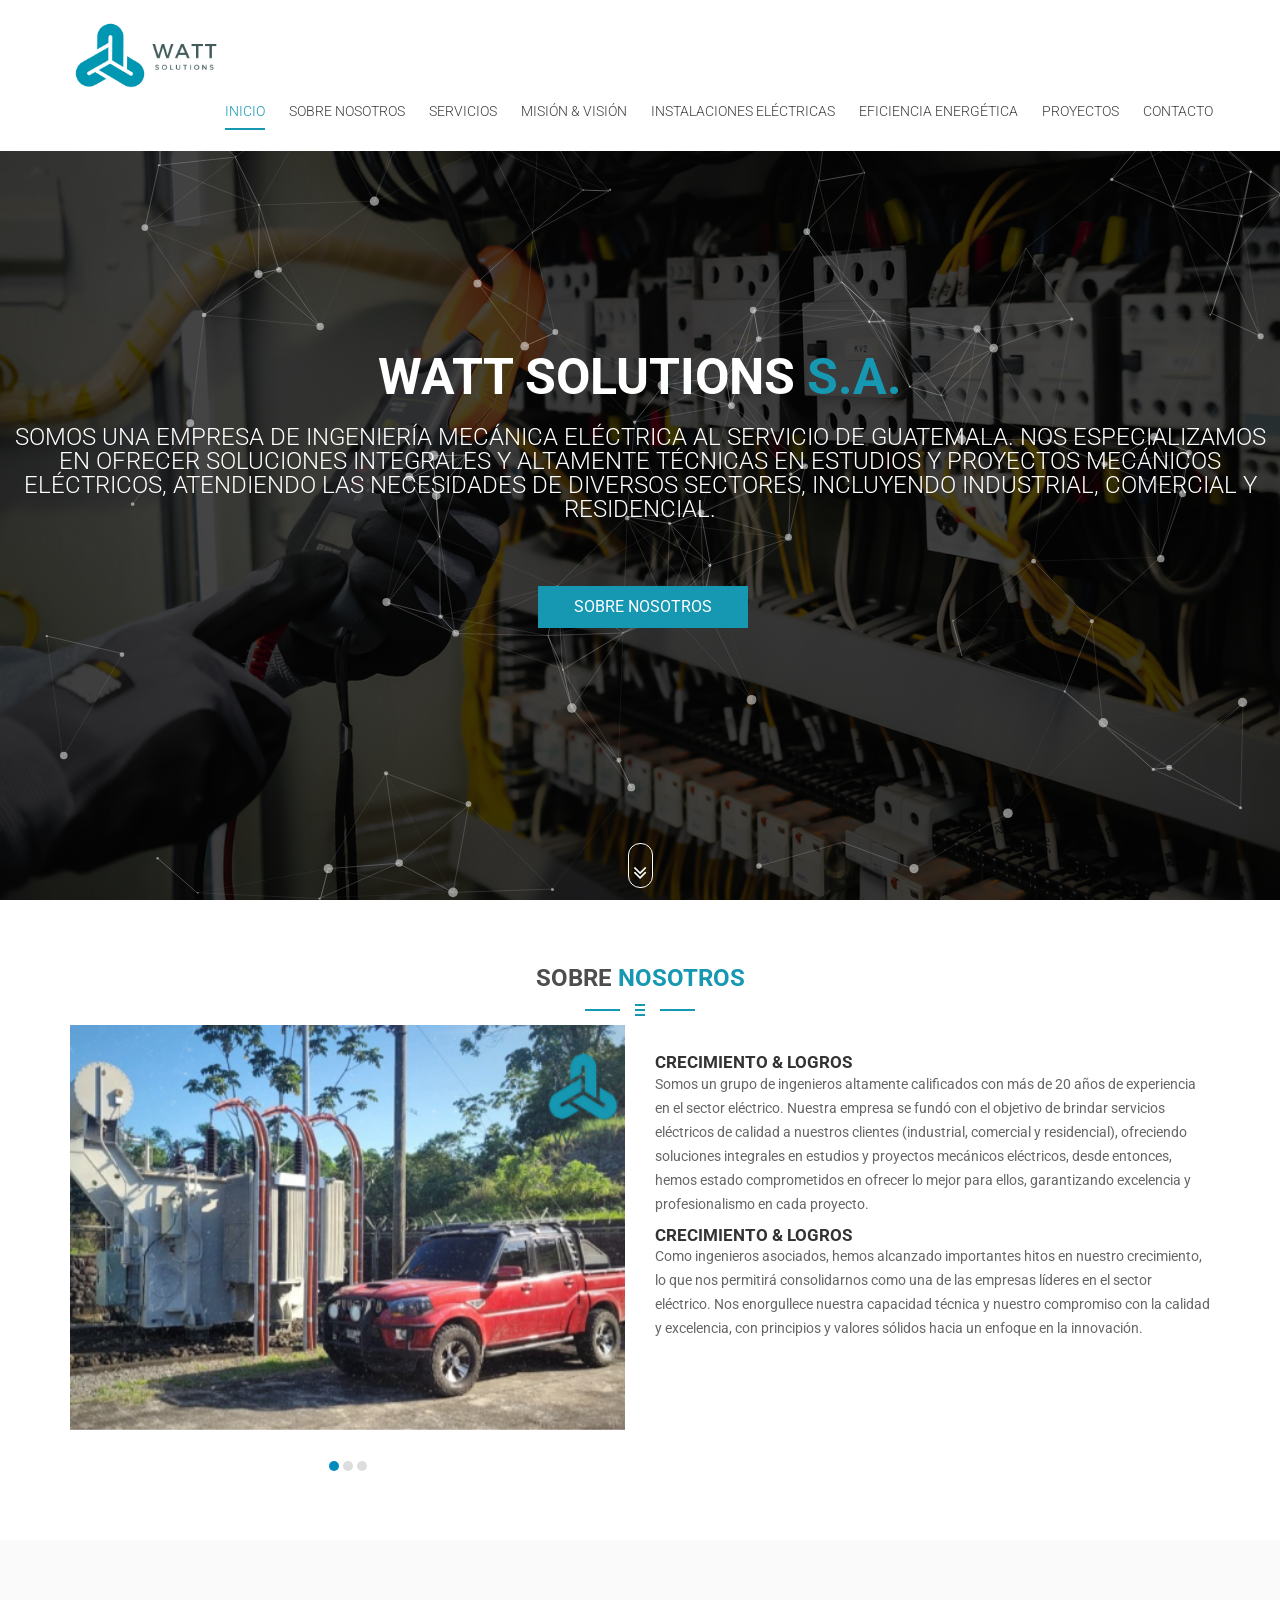
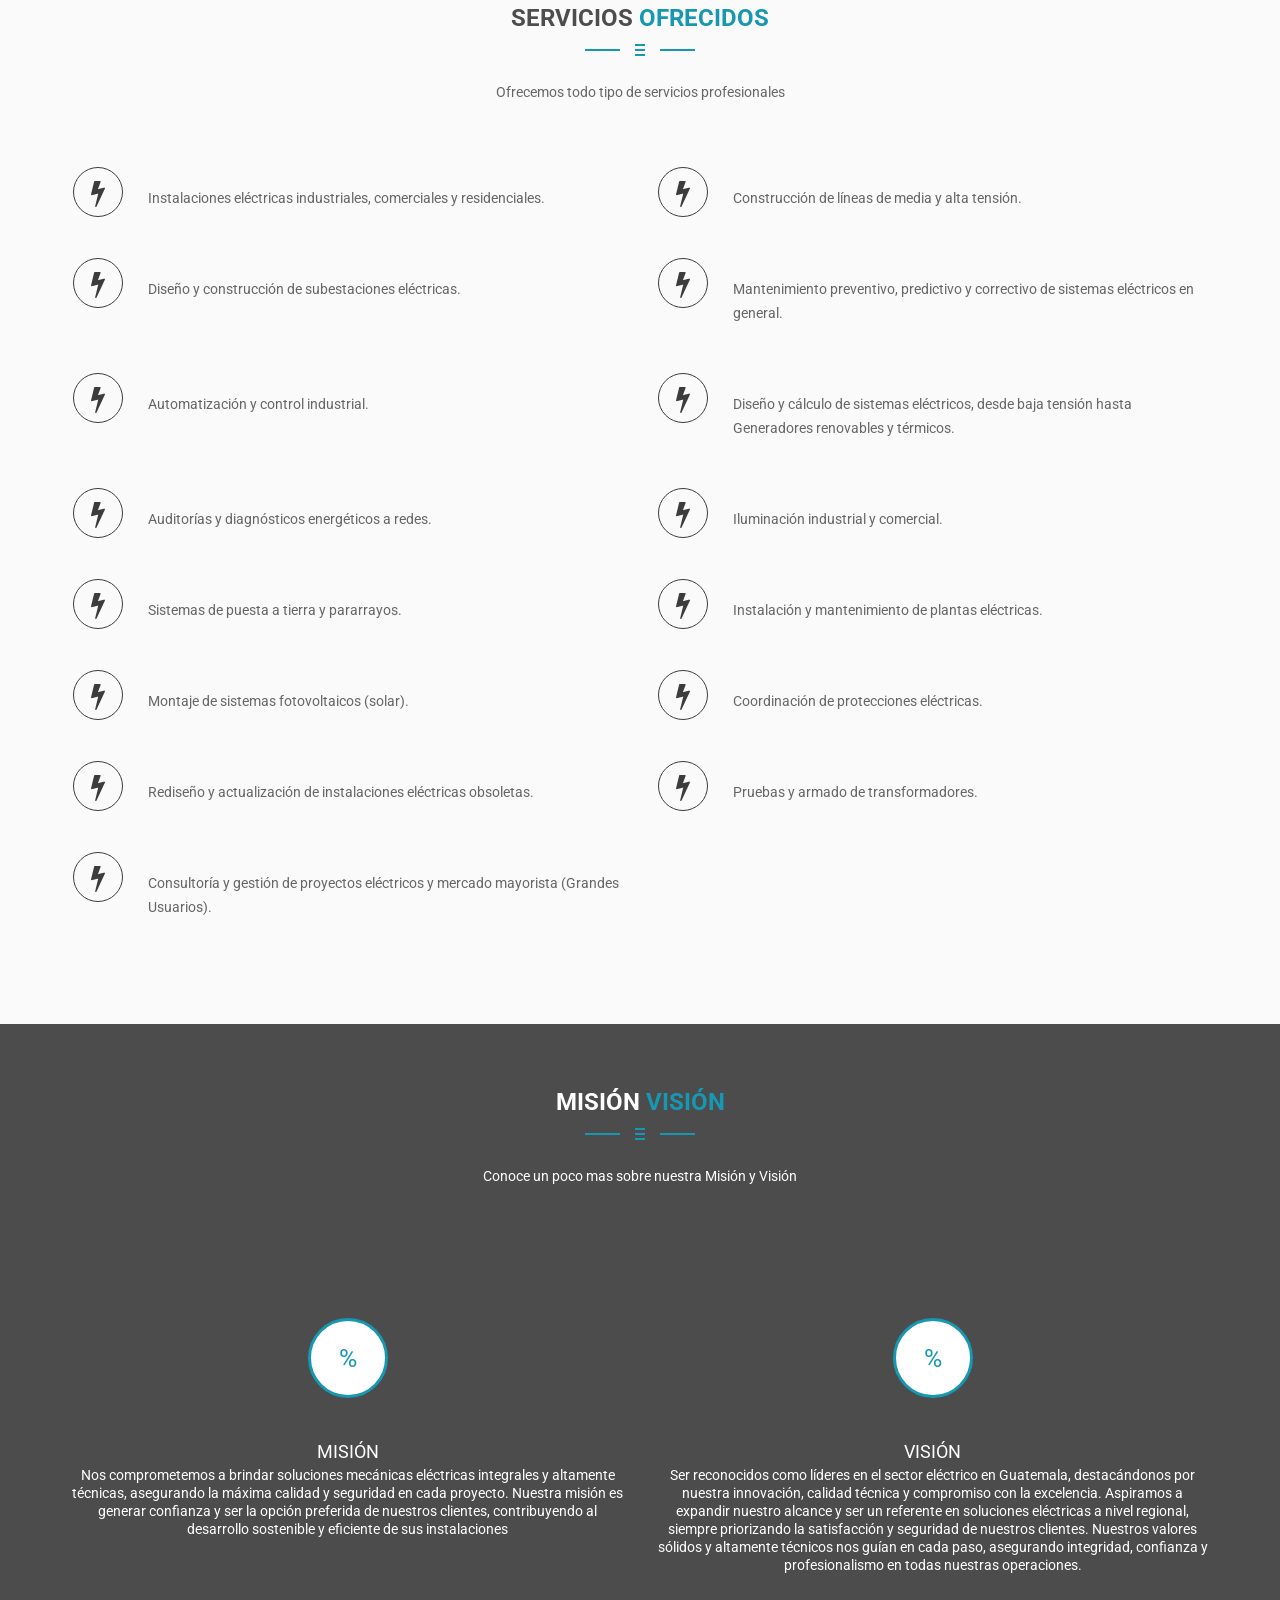
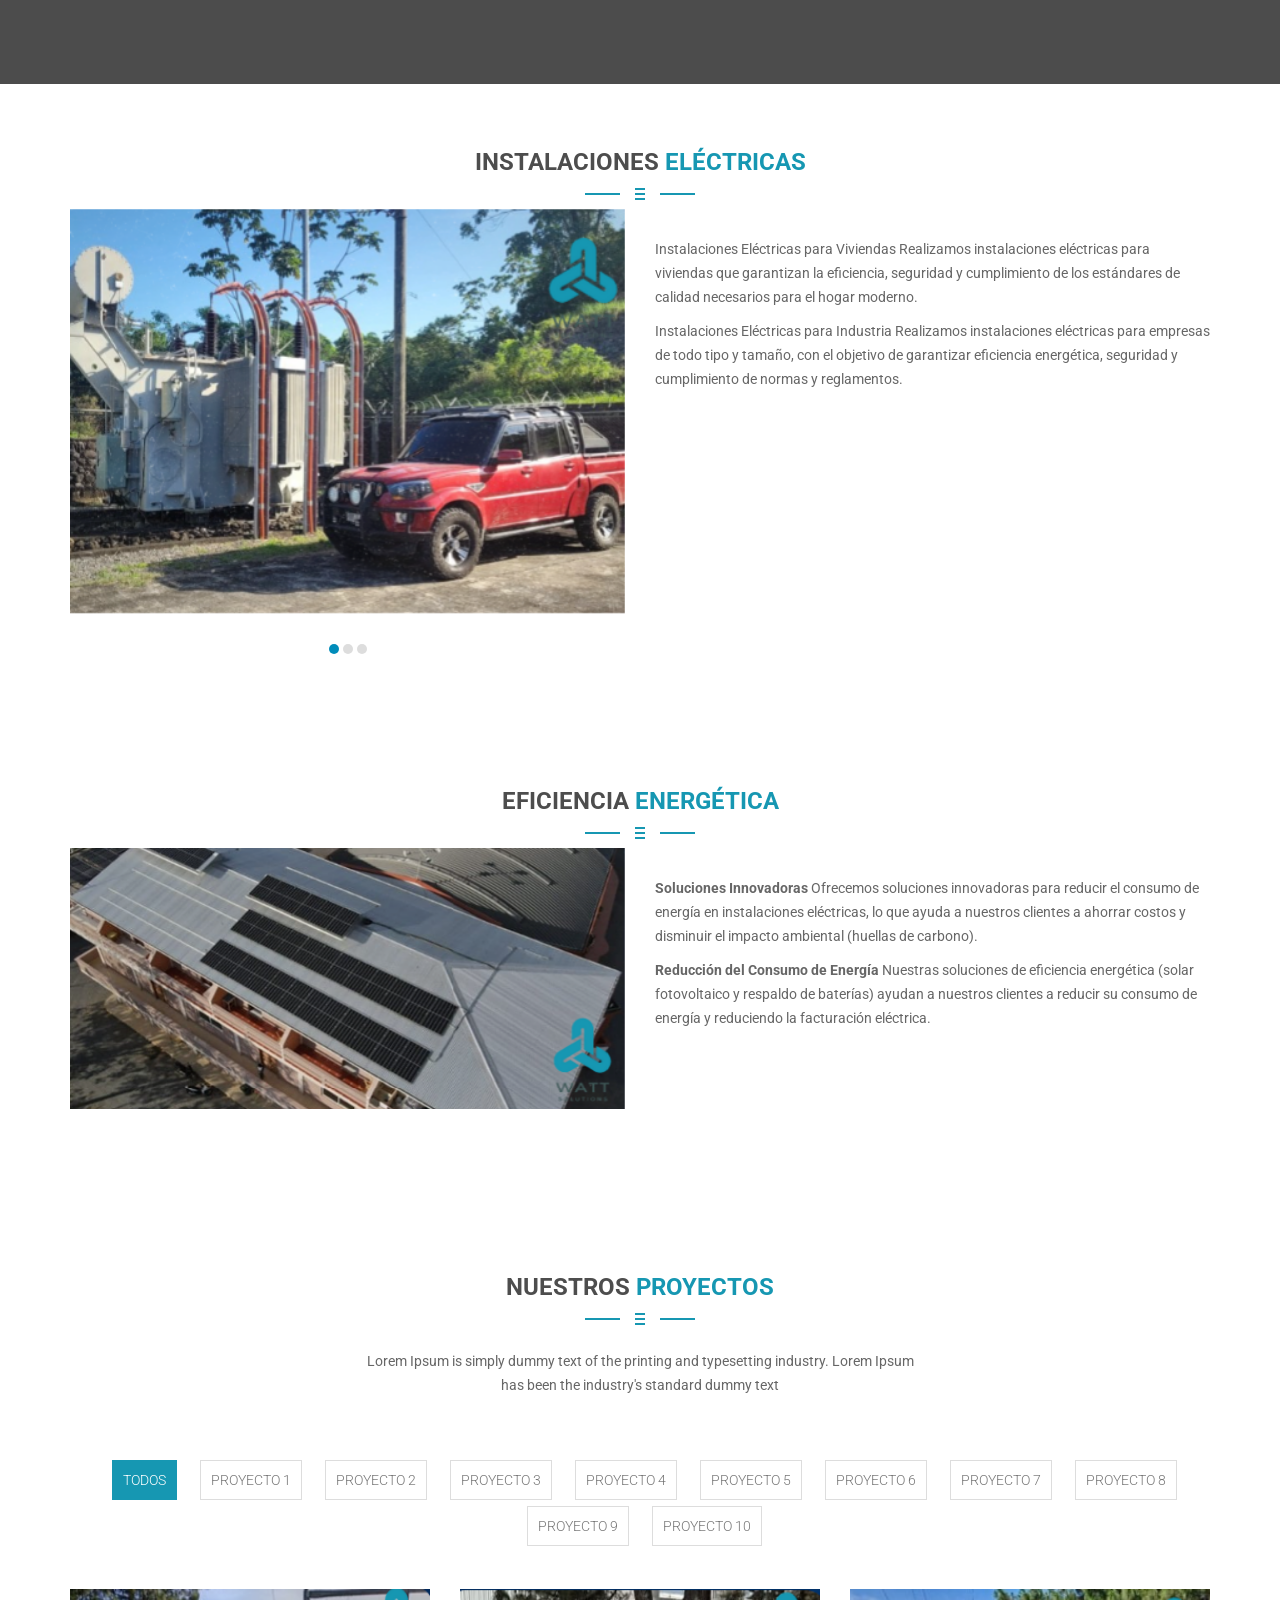
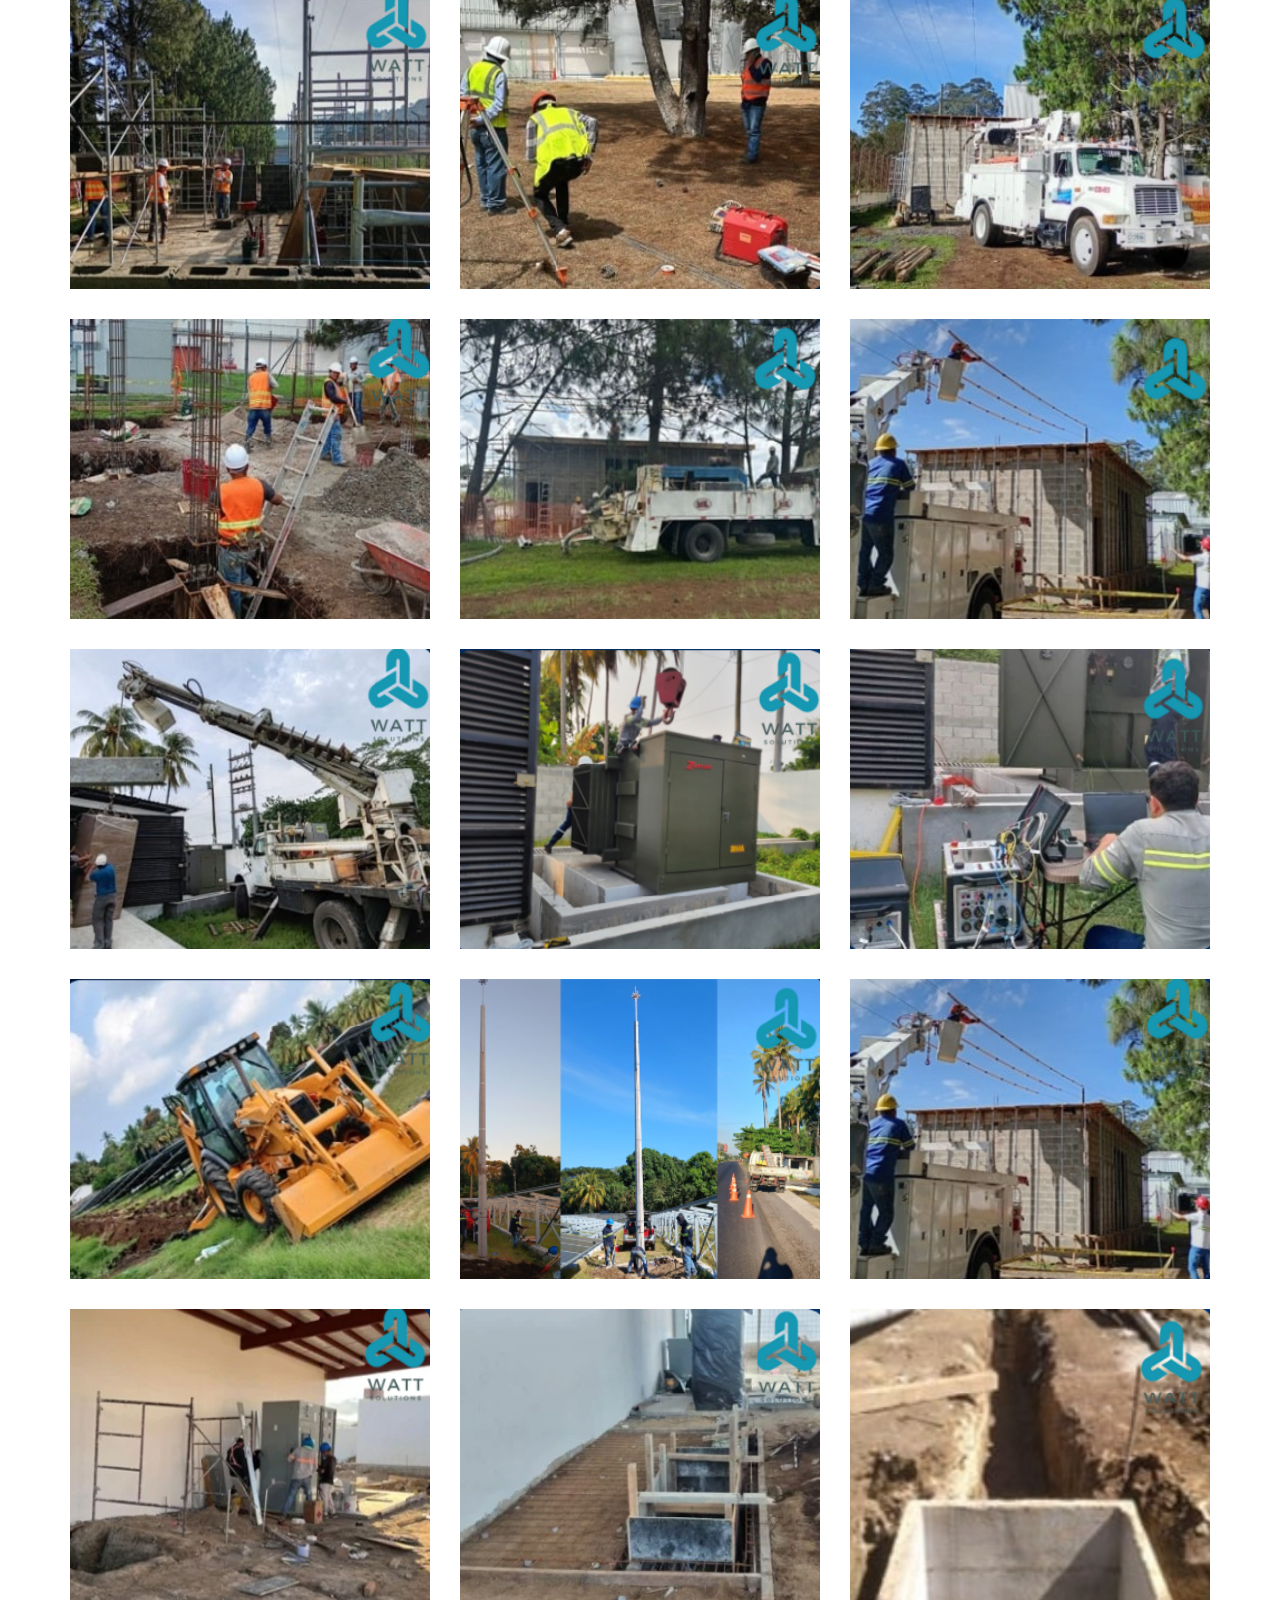
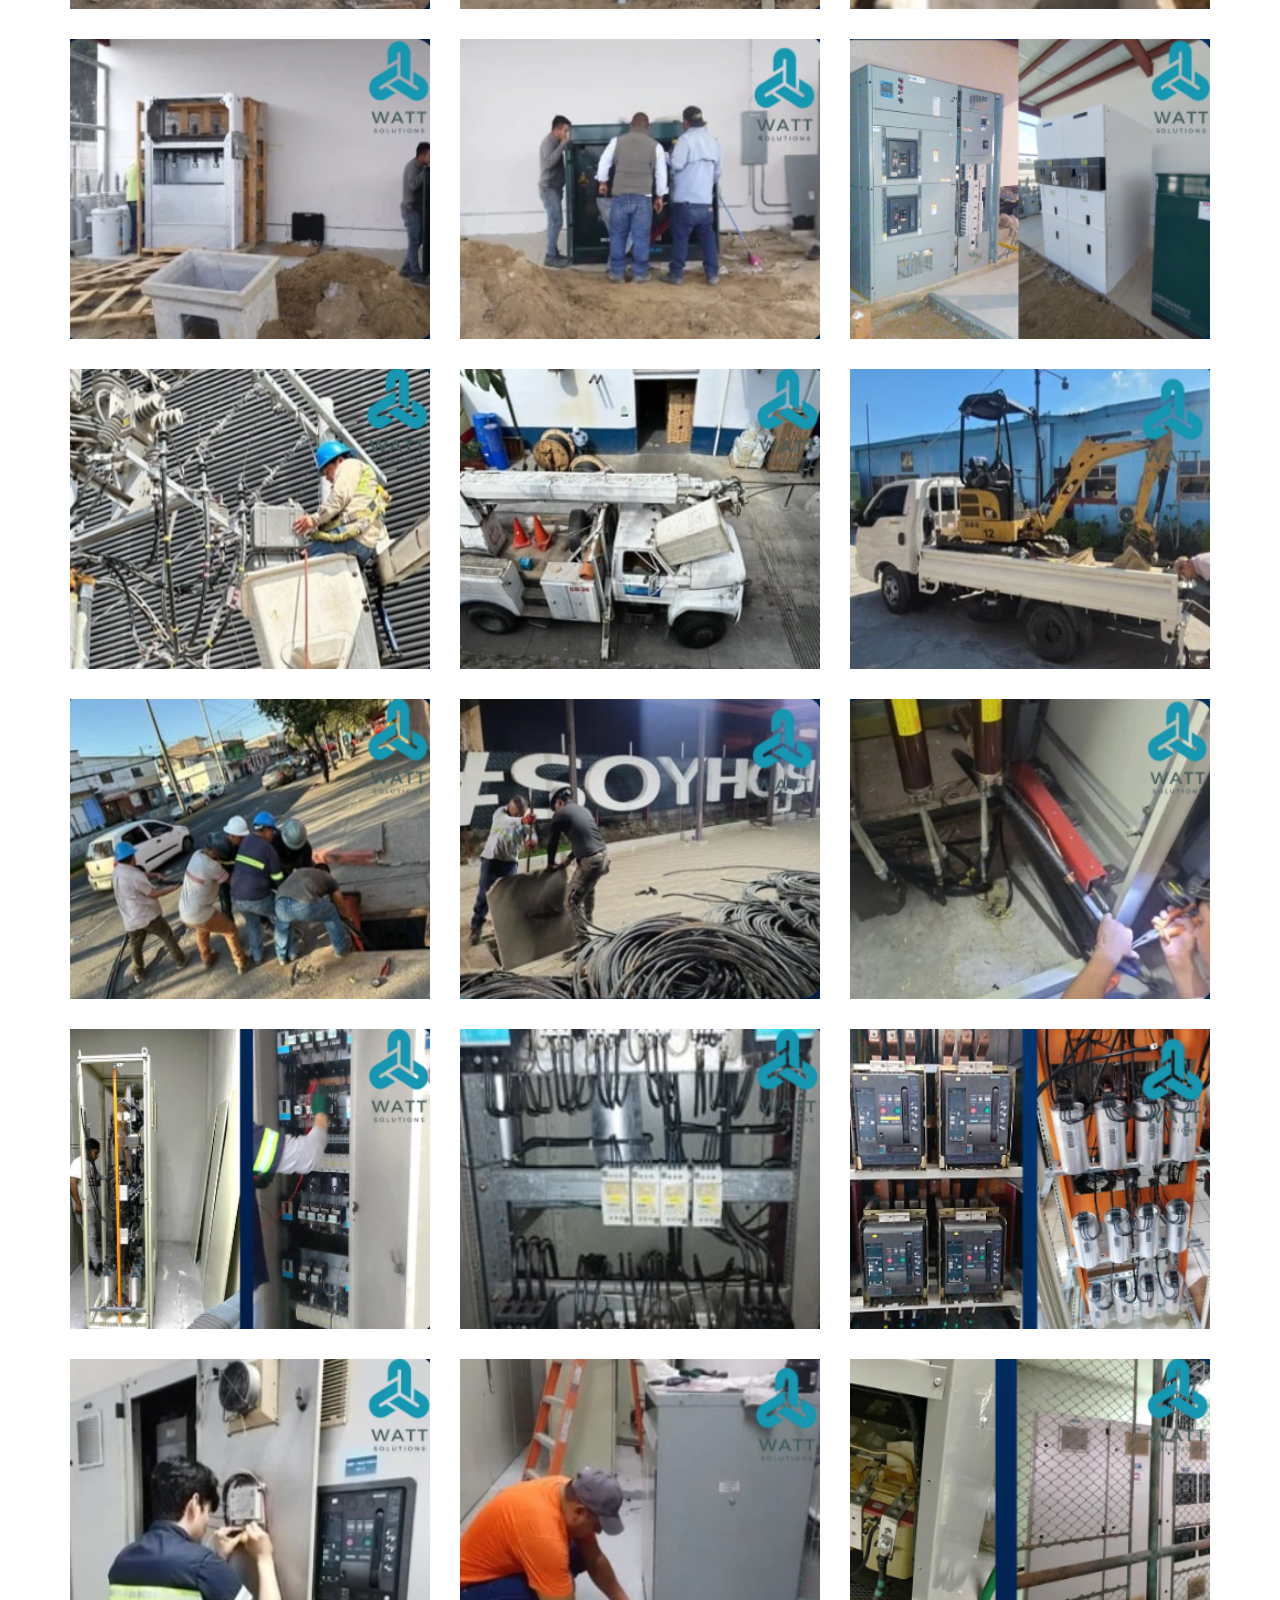
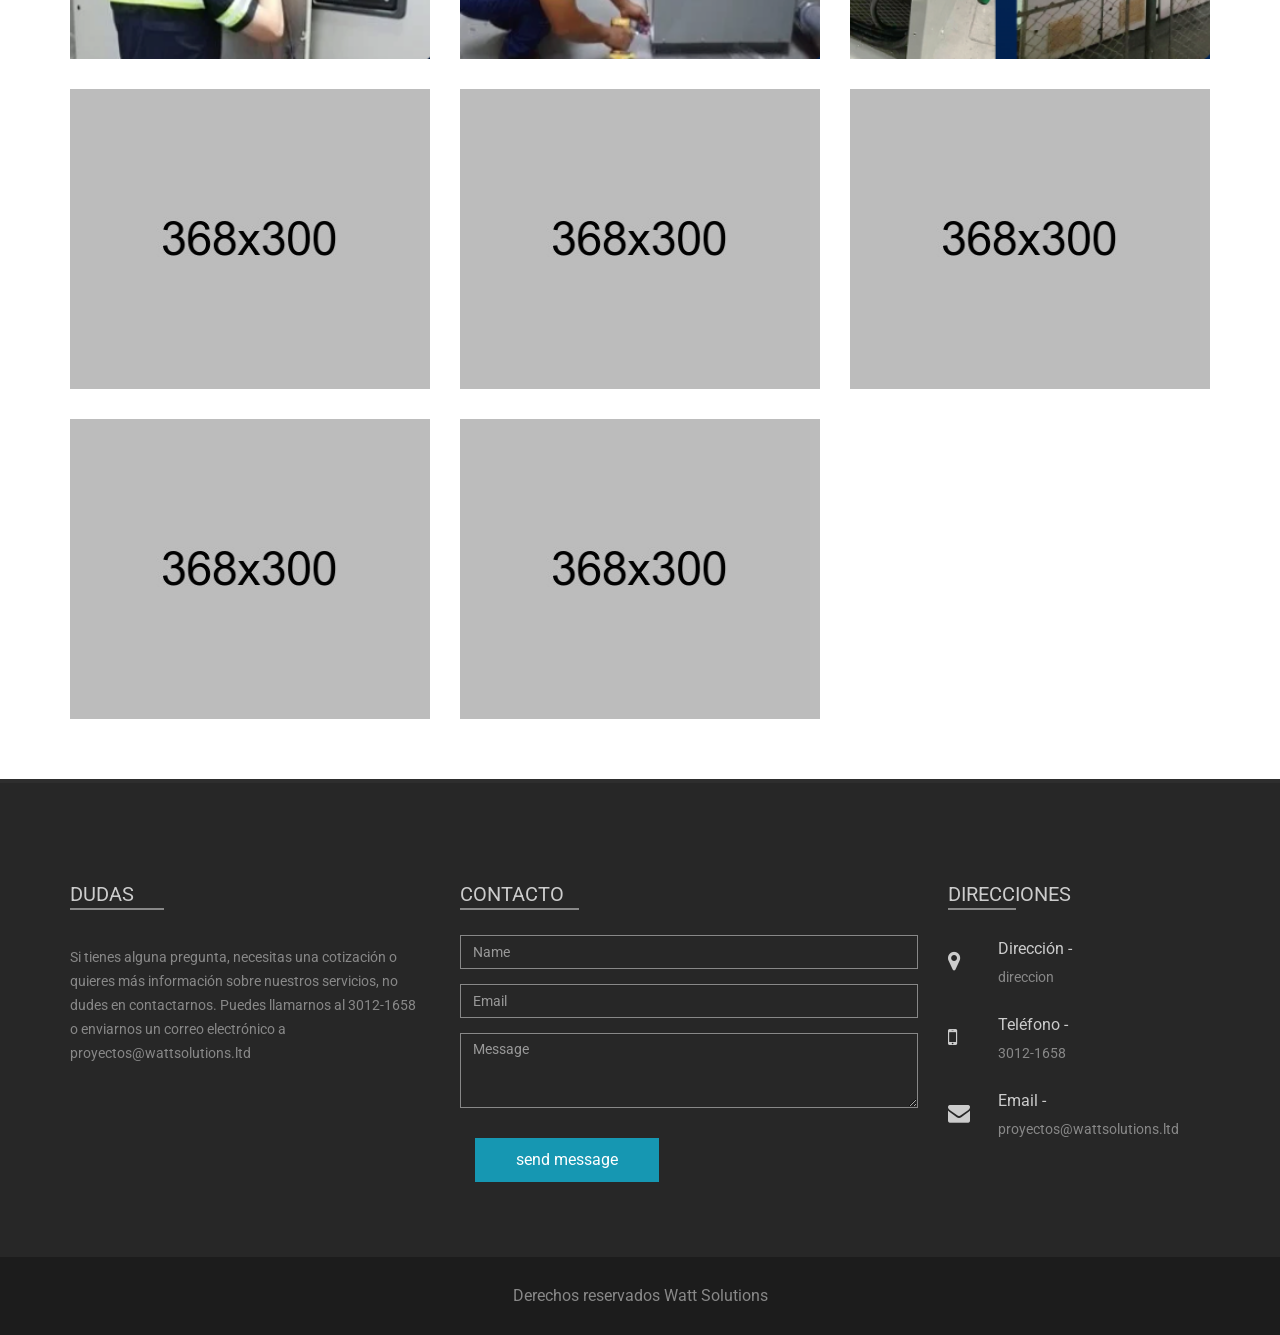
==== index.html @ 747023d0 "Your commit message here" ====
<!DOCTYPE html>
<html lang="en">
<head>
    <!-- Meta Tag -->
    <meta charset="UTF-8">
    <meta http-equiv="X-UA-Compatible" content="IE=edge">
    <meta name="viewport" content="width=device-width, initial-scale=1">
    <title>M-Business One Page Corporate and Business Template - Themehappy</title>
    <meta name="description" content="descripcióm">
    <meta name="keywords" content="">
    <meta name="author" content="Watt Solutions">
    <!-- External CSS -->
    <link rel="stylesheet" type="text/css" href="assets/css/bootstrap.min.css">
    <link rel="stylesheet" type="text/css" href="assets/css/font-awesome.min.css">
    <link rel="stylesheet" type="text/css" href="assets/css/owl.carousel.min.css">
    <link rel="stylesheet" type="text/css" href="assets/css/owl.theme.default.min.css">
    <link rel="stylesheet" type="text/css" href="assets/css/animate.css">
    <link rel="stylesheet" type="text/css" href="assets/css/magnific-popup.css">
    <link rel="stylesheet" type="text/css" href="assets/css/YTPlayer.css">
    <link rel="stylesheet" type="text/css" href="assets/css/animated-headlines.css">
    <!-- Custom CSS -->
    <link rel="stylesheet" type="text/css" href="assets/css/style.css">
    <link rel="stylesheet" type="text/css" href="assets/css/responsive.css">
    <!-- Google Fonts -->
    <link href="https://fonts.googleapis.com/css?family=Roboto:100,300,400,700" rel="stylesheet">
    <!-- Color Switcher -->
    <link href="assets/switcher/switcher.css" rel="stylesheet">
    <link href="assets/switcher/style1.css" rel="stylesheet" id="colors">
    <!-- Favicon -->
    <link rel="icon" href="assets/images/header/favicon.png">
    <link rel="apple-touch-icon" href="assets/img/template/apple-touch-icon.png">
    <link rel="apple-touch-icon" sizes="72x72" href="assets/img/template/icon-72x72.png">
    <link rel="apple-touch-icon" sizes="114x114" href="assets/img/template/icon-114x114.png">
    <!--[if lt IE 9]>
        <script src="https://oss.maxcdn.com/libs/html5shiv/3.7.0/html5shiv.js"></script>
        <script src="https://oss.maxcdn.com/libs/respond.js/1.4.2/respond.min.js"></script>
    <![endif]-->
</head>

<body data-spy="scroll" data-target=".navbar-fixed-top">
	<!-- Start Preloader Area-->
	<div class="preloader-area">
        <div class="sk-cube-grid">
          <div class="sk-cube sk-cube1"></div>
          <div class="sk-cube sk-cube2"></div>
          <div class="sk-cube sk-cube3"></div>
          <div class="sk-cube sk-cube4"></div>
          <div class="sk-cube sk-cube5"></div>
          <div class="sk-cube sk-cube6"></div>
          <div class="sk-cube sk-cube7"></div>
          <div class="sk-cube sk-cube8"></div>
          <div class="sk-cube sk-cube9"></div>
        </div>
	</div>
	<!--/End Preloader Area-->
    <!-- Navbar -->
    <nav class="navbar navbar-default navbar-fixed-top">
        <div class="container">
            <div class="navbar-header">
                <button type="button" class="navbar-toggle collapsed" data-toggle="collapse" data-target="#main-nav-collapse" aria-expanded="false"> <span class="sr-only">Toggle navigation</span> <span class="icon-bar"></span> <span class="icon-bar"></span> <span class="icon-bar"></span> </button>
                <a class="navbar-brand" href="index.html"><img src="assets/images/logo/logo.jpg" alt="logo" style="width: 150px;"></a>
            </div>
            <div class="collapse navbar-collapse" id="main-nav-collapse">
                <ul class="nav navbar-nav navbar-right">
                    <li class="active"><a href="#home">Inicio</a></li>
                    <li><a href="#about-us">Sobre nosotros</a></li>
                    <li><a href="#our-service">Servicios</a></li>
                    <li><a href="#our-skill">Misión & Visión</a></li>
                    <li><a href="#instalaciones">Instalaciones Eléctricas</a></li>
                    <li><a href="#eficiencia">Eficiencia Energética</a></li>
                    <li><a href="#proyectos">Proyectos</a></li>
                    <li><a href="#footer">Contacto</a></li>
                </ul>
            </div>
        </div>
    </nav>
    <!-- /End Navbar -->
	<!-- Start Header -->
	<div id="home" class="">
			<div class="single-slider" style="background-image:url(assets/images/slider/slider-1.jpg)">
				<div id="particles-js"></div>
				<div class="slider-title">
					<div class="table-cell">
						<h1 class="slider-title-animation">Watt Solutions <span>S.A.</span></h1>
						<p class="slider-animation-up">Somos una empresa de ingeniería mecánica eléctrica al servicio de Guatemala. Nos especializamos en ofrecer soluciones integrales y altamente técnicas en estudios y proyectos mecánicos eléctricos, atendiendo las necesidades de diversos sectores, incluyendo industrial, comercial y residencial.</p>

						<div class="button-group slider-animation-up">
							<a class="btn btn-normal" href="#about-us">Sobre nosotros</a>
						</div>
					</div>
				</div>
			</div>
		<div class="go-bottom">
			 <a href="#about-us" class="mouse"><i class="fa fa-angle-double-down"></i></a>
		</div>
	</div>
	<!--/End Header -->
 <!--About Us section -->
    <section id="about-us" class="section-padding">
        <div class="container">
            <div class="row">
                <div class="col-sm-6 col-sm-offset-3 text-center">
                    <div class="section-title wow fadeInDown">
                        <h2>Sobre <span>nosotros</span></h2>
                        <div class="section-borders"> <span></span> <span></span> <span></span> </div>
                    </div>
                </div>
            </div>
            <div class="row">
                <div class="col-md-6">
                    <div class="about-slider owl-carousel">
                        <div class="single-about-item"> 
							<img src="assets/images/aboutus1.png" alt=""> 
						</div>
                        <div class="single-about-item"> 
							<img src="assets/images/aboutus2.png" alt=""> 
						</div>
						<div class="single-about-item"> 
							<img src="assets/images/aboutus3.png" alt=""> 
						</div>
                    </div>
                </div>
                <div class="col-md-6">
                    <div class="about-text wow fadeIn">
                        <br>
                        <h4>Crecimiento & Logros</h4>
                        <p>
                            Somos un grupo de ingenieros altamente calificados con más de 20 años de experiencia en el sector eléctrico. Nuestra empresa se fundó con el objetivo de brindar servicios eléctricos de calidad a nuestros clientes (industrial, comercial y residencial), ofreciendo soluciones integrales en estudios y proyectos mecánicos eléctricos, desde entonces, hemos estado comprometidos en ofrecer lo mejor para ellos, garantizando excelencia y profesionalismo en cada proyecto. 
						</p> 
                        <h4>Crecimiento & Logros</h4>
                        <p>
                            Como ingenieros asociados, hemos alcanzado importantes hitos en nuestro crecimiento, lo que nos permitirá consolidarnos como una de las empresas líderes en el sector eléctrico. Nos enorgullece nuestra capacidad técnica y nuestro compromiso con la calidad y excelencia, con principios y valores sólidos hacia un enfoque en la innovación.
						</p> 
					</div>
                </div>
            </div>
        </div>
    </section>
<!--About Us section -->
    <!--Our service section -->
    <section id="our-service" class="service-bg section-padding">
        <div class="container">
            <div class="row">
                <div class="col-sm-6 col-sm-offset-3 text-center">
                     <div class="section-title wow fadeInDown">
                        <h2>Servicios <span>ofrecidos</span></h2>
                        <div class="section-borders"> <span></span> <span></span> <span></span> </div>
                        <p>Ofrecemos todo tipo de servicios profesionales</p>
                    </div>
                </div>
            </div>
            <div class="row">
                <div class="service-wrap">
                    <div class="col-md-6 col-sm-6">
                        <div class="single-service-box wow fadeIn" data-wow-duration="2s">
							<i class="fa fa-bolt fa-3x"></i>
                            <p>Instalaciones eléctricas industriales, comerciales y residenciales.</p>
                        </div>
                    </div>
                    <div class="col-md-6 col-sm-6">
                        <div class="single-service-box wow fadeIn" data-wow-duration="2s">
							<i class="fa fa-bolt"></i>
                            <p>Construcción de líneas de media y alta tensión.</p>
                        </div>
                    </div>
                    <div class="col-md-6 col-sm-6">
                        <div class="single-service-box wow fadeIn" data-wow-duration="2s">
							<i class="fa fa-bolt"></i>
                            <p>Diseño y construcción de subestaciones eléctricas.</p>
                        </div>
                    </div>
                    <div class="col-md-6 col-sm-6">
                        <div class="single-service-box wow fadeIn" data-wow-duration="2s">
							<i class="fa fa-bolt"></i>
                            <p>Mantenimiento preventivo, predictivo y correctivo de sistemas eléctricos en general.</p>
                        </div>
                    </div>
                    <div class="col-md-6 col-sm-6">
                        <div class="single-service-box wow fadeIn" data-wow-duration="2s">
							<i class="fa fa-bolt"></i>
                            <p>Automatización y control industrial.</p>
                        </div>
                    </div>
                    <div class="col-md-6 col-sm-6">
                        <div class="single-service-box wow fadeIn" data-wow-duration="2s">
							<i class="fa fa-bolt"></i>
                            <p>Diseño y cálculo de sistemas eléctricos, desde baja tensión hasta Generadores renovables y térmicos.</p>
                        </div>
                    </div>
                    <div class="col-md-6 col-sm-6">
                        <div class="single-service-box wow fadeIn" data-wow-duration="2s">
							<i class="fa fa-bolt"></i>
                            <p>Auditorías y diagnósticos energéticos a redes.</p>
                        </div>
                    </div>
                    <div class="col-md-6 col-sm-6">
                        <div class="single-service-box wow fadeIn" data-wow-duration="2s">
							<i class="fa fa-bolt"></i>
                            <p>Iluminación industrial y comercial.</p>
                        </div>
                    </div>
                    <div class="col-md-6 col-sm-6">
                        <div class="single-service-box wow fadeIn" data-wow-duration="2s">
							<i class="fa fa-bolt"></i>
                            <p>Sistemas de puesta a tierra y pararrayos.</p>
                        </div>
                    </div>
                    <div class="col-md-6 col-sm-6">
                        <div class="single-service-box wow fadeIn" data-wow-duration="2s">
							<i class="fa fa-bolt"></i>
                            <p>Instalación y mantenimiento de plantas eléctricas.</p>
                        </div>
                    </div>
                    <div class="col-md-6 col-sm-6">
                        <div class="single-service-box wow fadeIn" data-wow-duration="2s">
							<i class="fa fa-bolt"></i>
                            <p>Montaje de sistemas fotovoltaicos (solar).</p>
                        </div>
                    </div>
                    <div class="col-md-6 col-sm-6">
                        <div class="single-service-box wow fadeIn" data-wow-duration="2s">
							<i class="fa fa-bolt"></i>
                            <p>Coordinación de protecciones eléctricas.</p>
                        </div>
                    </div>
                    <div class="col-md-6 col-sm-6">
                        <div class="single-service-box wow fadeIn" data-wow-duration="2s">
							<i class="fa fa-bolt"></i>
                            <p>Rediseño y actualización de instalaciones eléctricas obsoletas.</p>
                        </div>
                    </div>
                    <div class="col-md-6 col-sm-6">
                        <div class="single-service-box wow fadeIn" data-wow-duration="2s">
							<i class="fa fa-bolt"></i>
                            <p>Pruebas y armado de transformadores.</p>
                        </div>
                    </div>
                    <div class="col-md-6 col-sm-6">
                        <div class="single-service-box wow fadeIn" data-wow-duration="2s">
							<i class="fa fa-bolt"></i>
                            <p>Consultoría y gestión de proyectos eléctricos y mercado mayorista (Grandes Usuarios).</p>
                        </div>
                    </div>
                </div>
            </div>
        </div>
    </section>
    <!--/End Our service section -->
    <!-- Start Our Skill Area -->
    <section id="our-skill" class="section-padding overlay-color-skill">
        <div class="container">
            <div class="row">
                <div class="col-sm-6 col-sm-offset-3 text-center">
                     <div class="section-title wow fadeInDown">
                        <h2>Misión <span>Visión</span></h2>
                        <div class="section-borders"> <span></span> <span></span> <span></span> </div>
                        <p>Conoce un poco mas sobre nuestra Misión y Visión</p>
                    </div>
                </div>
            </div>
            <div class="row skillsection text-center">
                <div class="col-xs-12 col-sm-6">
                    <div class="chart" data-percent="100" data-color="4CAF50"> <span class="percent"></span>
                        <div class="chart-text"> 
							<span>misión</span> 
                            <p style="color: #fff; line-height: 18px;">Nos comprometemos a brindar soluciones mecánicas eléctricas integrales y altamente técnicas, asegurando la máxima calidad y seguridad en cada proyecto. Nuestra misión es generar confianza y ser la opción preferida de nuestros clientes, contribuyendo al desarrollo sostenible y eficiente de sus instalaciones</p>
						</div>
                    </div>
                </div>
                <div class="col-xs-12 col-sm-6">
                    <div class="chart" data-percent="100" data-color="4CAF50"> <span class="percent"></span>
                        <div class="chart-text"> 
							<span>visión</span> 
                            <p style="color: #fff; line-height: 18px;">Ser reconocidos como líderes en el sector eléctrico en Guatemala, destacándonos por nuestra innovación, calidad técnica y compromiso con la excelencia. Aspiramos a expandir nuestro alcance y ser un referente en soluciones eléctricas a nivel regional, siempre priorizando la satisfacción y seguridad de nuestros clientes. Nuestros valores sólidos y altamente técnicos nos guían en cada paso, asegurando integridad, confianza y profesionalismo en todas nuestras operaciones. </p>
						</div>
                    </div>
                </div>
            </div>
        </div>
    </section>
    <!-- /End Our Skill Area  -->
 <!--About Us section -->
 <section id="instalaciones" class="section-padding">
    <div class="container">
        <div class="row">
            <div class="col-sm-6 col-sm-offset-3 text-center">
                <div class="section-title wow fadeInDown">
                    <h2>Instalaciones <span>eléctricas</span></h2>
                    <div class="section-borders"> <span></span> <span></span> <span></span> </div>
                </div>
            </div>
        </div>
        <div class="row">
            <div class="col-md-6">
                <div class="about-slider owl-carousel">
                    <div class="single-about-item"> 
                        <img src="assets/images/aboutus1.png" alt=""> 
                    </div>
                    <div class="single-about-item"> 
                        <img src="assets/images/aboutus2.png" alt=""> 
                    </div>
                    <div class="single-about-item"> 
                        <img src="assets/images/aboutus3.png" alt=""> 
                    </div>
                </div>
            </div>
            <div class="col-md-6">
                <div class="about-text wow fadeIn">
                    <br>
                    <p>
                        Instalaciones Eléctricas para Viviendas Realizamos instalaciones eléctricas para viviendas que garantizan la eficiencia, seguridad y cumplimiento de los estándares de calidad necesarios para el hogar moderno.
                    </p> 
                    <p>
                        Instalaciones Eléctricas para Industria Realizamos instalaciones eléctricas para empresas de todo tipo y tamaño, con el objetivo de garantizar eficiencia energética, seguridad y cumplimiento de normas y reglamentos.
                    </p> 
                </div>
            </div>
        </div>
    </div>
</section>
<!--About Us section -->
<section id="eficiencia" class="section-padding">
    <div class="container">
        <div class="row">
            <div class="col-sm-6 col-sm-offset-3 text-center">
                <div class="section-title wow fadeInDown">
                    <h2>Eficiencia <span>energética</span></h2>
                    <div class="section-borders"> <span></span> <span></span> <span></span> </div>
                </div>
            </div>
        </div>
        <div class="row">
            <div class="col-md-6">
                <div class="about-slider owl-carousel">
                    <div class="single-about-item"> 
                        <img src="assets/images/eficiencia1.png" alt=""> 
                    </div>
                </div>
            </div>
            <div class="col-md-6">
                <div class="about-text wow fadeIn">
                    <br>
                    <p>
                        <b>Soluciones Innovadoras</b> Ofrecemos soluciones innovadoras para reducir el consumo de energía en instalaciones eléctricas, lo que ayuda a nuestros clientes a ahorrar costos y disminuir el impacto ambiental (huellas de carbono).
                    </p> 
                    <p>
                        <b>Reducción del Consumo de Energía</b> Nuestras soluciones de eficiencia energética (solar fotovoltaico y respaldo de baterías) ayudan a nuestros clientes a reducir su consumo de energía y reduciendo la facturación eléctrica.                        
                    </p> 
                </div>
            </div>
        </div>
    </div>
</section>
<!--About Us section -->
    <!--Our Portfolio -->
    <section id="proyectos" class="portfolio section-padding">
        <div class="container">
            <div class="row">
                <div class="col-sm-6 col-sm-offset-3 text-center">
                    <div class="section-title wow fadeInDown">
                        <h2>Nuestros <span>proyectos</span></h2>
                        <div class="section-borders"> <span></span> <span></span> <span></span> </div>
                        <p>Lorem Ipsum is simply dummy text of the printing and typesetting industry. Lorem Ipsum has been the industry's standard dummy text</p>
                    </div>
                </div>
            </div>
            <div class="row">
				<div class="col-xs-12">
					<ul class="portfolio">
						<li class="filter" data-filter="all">Todos</li>
						<li class="filter" data-filter=".proyecto1">Proyecto 1</li>
                        <li class="filter" data-filter=".proyecto2">Proyecto 2</li>
                        <li class="filter" data-filter=".proyecto3">Proyecto 3</li>
                        <li class="filter" data-filter=".proyecto4">Proyecto 4</li>
                        <li class="filter" data-filter=".proyecto5">Proyecto 5</li>
                        <li class="filter" data-filter=".proyecto6">Proyecto 6</li>
                        <li class="filter" data-filter=".proyecto7">Proyecto 7</li>
                        <li class="filter" data-filter=".proyecto8">Proyecto 8</li>
                        <li class="filter" data-filter=".proyecto9">Proyecto 9</li>
                        <li class="filter" data-filter=".proyecto10 ">Proyecto 10</li>
					</ul>
				</div>
			</div>
			<div class="portfolio-inner">
				<div class="row portfolio-posts">
					<div class="mix proyecto1 development col-sm-6 col-md-4">
						<div class="item">
							<img src="assets/images/proyectos/1.png" alt="">
							<div class="portfolio-caption">
								<h3>Subestación Compacta 34.5kV/480V</h3>
							</div>
						</div>
					</div>
                    <div class="mix proyecto1 development col-sm-6 col-md-4">
						<div class="item">
							<img src="assets/images/proyectos/2.png" alt="">
							<div class="portfolio-caption">
								<h3>Subestación Compacta 34.5kV/480V</h3>
							</div>
						</div>
					</div>
                    <div class="mix proyecto1 development col-sm-6 col-md-4">
						<div class="item">
							<img src="assets/images/proyectos/3.png" alt="">
							<div class="portfolio-caption">
								<h3>Subestación Compacta 34.5kV/480V</h3>
							</div>
						</div>
					</div>
                    <div class="mix proyecto1 development col-sm-6 col-md-4">
						<div class="item">
							<img src="assets/images/proyectos/4.png" alt="">
							<div class="portfolio-caption">
								<h3>Subestación Compacta 34.5kV/480V</h3>
							</div>
						</div>
					</div>
                    <div class="mix proyecto1 development col-sm-6 col-md-4">
						<div class="item">
							<img src="assets/images/proyectos/5.png" alt="">
							<div class="portfolio-caption">
								<h3>Subestación Compacta 34.5kV/480V</h3>
							</div>
						</div>
					</div>
                    <div class="mix proyecto1 development col-sm-6 col-md-4">
						<div class="item">
							<img src="assets/images/proyectos/6.png" alt="">
							<div class="portfolio-caption">
								<h3>Subestación Compacta 34.5kV/480V</h3>
							</div>
						</div>
					</div>    
                    <div class="mix proyecto2 development col-sm-6 col-md-4">
						<div class="item">
							<img src="assets/images/proyectos/7.png" alt="">
							<div class="portfolio-caption">
								<h3>Subestación Compacta & Tierras 13.2kV/800V</h3>
							</div>
						</div>
					</div>
                    <div class="mix proyecto2 development col-sm-6 col-md-4">
						<div class="item">
							<img src="assets/images/proyectos/8.png" alt="">
							<div class="portfolio-caption">
								<h3>Subestación Compacta & Tierras 13.2kV/800V</h3>
							</div>
						</div>
					</div>
                    <div class="mix proyecto2 development col-sm-6 col-md-4">
						<div class="item">
							<img src="assets/images/proyectos/9.png" alt="">
							<div class="portfolio-caption">
								<h3>Subestación Compacta & Tierras 13.2kV/800V</h3>
							</div>
						</div>
					</div>
                    <div class="mix proyecto2 development col-sm-6 col-md-4">
						<div class="item">
							<img src="assets/images/proyectos/10.png" alt="">
							<div class="portfolio-caption">
								<h3>Subestación Compacta & Tierras 13.2kV/800V</h3>
							</div>
						</div>
					</div>
                    <div class="mix proyecto2 development col-sm-6 col-md-4">
						<div class="item">
							<img src="assets/images/proyectos/11.png" alt="">
							<div class="portfolio-caption">
								<h3>Subestación Compacta & Tierras 13.2kV/800V</h3>
							</div>
						</div>
					</div>
                    <div class="mix proyecto2 development col-sm-6 col-md-4">
						<div class="item">
							<img src="assets/images/proyectos/12.png" alt="">
							<div class="portfolio-caption">
								<h3>Subestación Compacta & Tierras 13.2kV/800V</h3>
							</div>
						</div>
					</div>
                    <div class="mix proyecto3 development col-sm-6 col-md-4">
						<div class="item">
							<img src="assets/images/proyectos/13.png" alt="">
							<div class="portfolio-caption">
								<h3>Subestación Compacta 34.5kV/480</h3>
							</div>
						</div>
					</div>
                    <div class="mix proyecto3 development col-sm-6 col-md-4">
						<div class="item">
							<img src="assets/images/proyectos/14.png" alt="">
							<div class="portfolio-caption">
								<h3>Subestación Compacta 34.5kV/480</h3>
							</div>
						</div>
					</div>
                    <div class="mix proyecto3 development col-sm-6 col-md-4">
						<div class="item">
							<img src="assets/images/proyectos/15.png" alt="">
							<div class="portfolio-caption">
								<h3>Subestación Compacta 34.5kV/480</h3>
							</div>
						</div>
					</div>
                    <div class="mix proyecto3 development col-sm-6 col-md-4">
						<div class="item">
							<img src="assets/images/proyectos/16.png" alt="">
							<div class="portfolio-caption">
								<h3>Subestación Compacta 34.5kV/480</h3>
							</div>
						</div>
					</div>
                    <div class="mix proyecto3 development col-sm-6 col-md-4">
						<div class="item">
							<img src="assets/images/proyectos/17.png" alt="">
							<div class="portfolio-caption">
								<h3>Subestación Compacta 34.5kV/480</h3>
							</div>
						</div>
					</div>
                    <div class="mix proyecto3 development col-sm-6 col-md-4">
						<div class="item">
							<img src="assets/images/proyectos/18.png" alt="">
							<div class="portfolio-caption">
								<h3>Subestación Compacta 34.5kV/480</h3>
							</div>
						</div>
					</div>
                    <div class="mix proyecto4 development col-sm-6 col-md-4">
						<div class="item">
							<img src="assets/images/proyectos/19.png" alt="">
							<div class="portfolio-caption">
								<h3>Tendido & Mantenimiento de Cable Subterráneo Media Tensión</h3>
							</div>
						</div>
					</div>
                    <div class="mix proyecto4 development col-sm-6 col-md-4">
						<div class="item">
							<img src="assets/images/proyectos/20.png" alt="">
							<div class="portfolio-caption">
								<h3>Tendido & Mantenimiento de Cable Subterráneo Media Tensión</h3>
							</div>
						</div>
					</div>
                    <div class="mix proyecto4 development col-sm-6 col-md-4">
						<div class="item">
							<img src="assets/images/proyectos/21.png" alt="">
							<div class="portfolio-caption">
								<h3>Tendido & Mantenimiento de Cable Subterráneo Media Tensión</h3>
							</div>
						</div>
					</div>
                    <div class="mix proyecto4 development col-sm-6 col-md-4">
						<div class="item">
							<img src="assets/images/proyectos/22.png" alt="">
							<div class="portfolio-caption">
								<h3>Tendido & Mantenimiento de Cable Subterráneo Media Tensión</h3>
							</div>
						</div>
					</div>
                    <div class="mix proyecto4 development col-sm-6 col-md-4">
						<div class="item">
							<img src="assets/images/proyectos/23.png" alt="">
							<div class="portfolio-caption">
								<h3>Tendido & Mantenimiento de Cable Subterráneo Media Tensión</h3>
							</div>
						</div>
					</div>
                    <div class="mix proyecto4 development col-sm-6 col-md-4">
						<div class="item">
							<img src="assets/images/proyectos/24.png" alt="">
							<div class="portfolio-caption">
								<h3>Tendido & Mantenimiento de Cable Subterráneo Media Tensión</h3>
							</div>
						</div>
					</div>
                    <div class="mix proyecto5 development col-sm-6 col-md-4">
						<div class="item">
							<img src="assets/images/proyectos/25.png" alt="">
							<div class="portfolio-caption">
								<h3>Ampliación Capacidad Transformación kVA & Compensación kVA</h3>
							</div>
						</div>
					</div>
                    <div class="mix proyecto5 development col-sm-6 col-md-4">
						<div class="item">
							<img src="assets/images/proyectos/26.png" alt="">
							<div class="portfolio-caption">
								<h3>Ampliación Capacidad Transformación kVA & Compensación kVA</h3>
							</div>
						</div>
					</div>
                    <div class="mix proyecto5 development col-sm-6 col-md-4">
						<div class="item">
							<img src="assets/images/proyectos/27.png" alt="">
							<div class="portfolio-caption">
								<h3>Ampliación Capacidad Transformación kVA & Compensación kVA</h3>
							</div>
						</div>
					</div>
                    <div class="mix proyecto5 development col-sm-6 col-md-4">
						<div class="item">
							<img src="assets/images/proyectos/28.png" alt="">
							<div class="portfolio-caption">
								<h3>Ampliación Capacidad Transformación kVA & Compensación kVA</h3>
							</div>
						</div>
					</div>
                    <div class="mix proyecto5 development col-sm-6 col-md-4">
						<div class="item">
							<img src="assets/images/proyectos/29.png" alt="">
							<div class="portfolio-caption">
								<h3>Ampliación Capacidad Transformación kVA & Compensación kVA</h3>
							</div>
						</div>
					</div>
                    <div class="mix proyecto5 development col-sm-6 col-md-4">
						<div class="item">
							<img src="assets/images/proyectos/30.png" alt="">
							<div class="portfolio-caption">
								<h3>Ampliación Capacidad Transformación kVA & Compensación kVA</h3>
							</div>
						</div>
					</div>
                    <div class="mix proyecto6 development col-sm-6 col-md-4">
						<div class="item">
							<img src="assets/images/portfolio/portfolio-1.jpg" alt="">
							<div class="portfolio-caption">
								<h3>Subestación Compacta 34.5kV/480V</h3>
							</div>
						</div>
					</div>
                    <div class="mix proyecto7 development col-sm-6 col-md-4">
						<div class="item">
							<img src="assets/images/portfolio/portfolio-1.jpg" alt="">
							<div class="portfolio-caption">
								<h3>Subestación Compacta 34.5kV/480V</h3>
							</div>
						</div>
					</div>
                    <div class="mix proyecto8 development col-sm-6 col-md-4">
						<div class="item">
							<img src="assets/images/portfolio/portfolio-1.jpg" alt="">
							<div class="portfolio-caption">
								<h3>Subestación Compacta 34.5kV/480V</h3>
							</div>
						</div>
					</div>
                    <div class="mix proyecto9 development col-sm-6 col-md-4">
						<div class="item">
							<img src="assets/images/portfolio/portfolio-1.jpg" alt="">
							<div class="portfolio-caption">
								<h3>Subestación Compacta 34.5kV/480V</h3>
							</div>
						</div>
					</div>
                    <div class="mix proyecto10 development col-sm-6 col-md-4">
						<div class="item">
							<img src="assets/images/portfolio/portfolio-1.jpg" alt="">
							<div class="portfolio-caption">
								<h3>Subestación Compacta 34.5kV/480V</h3>
							</div>
						</div>
					</div>
				</div>
			</div>
        </div>
    </section>
    <!-- /End Our Portfolio -->
    <!-- Footer section -->
    <footer id="footer" class="footer">
        <div class="footer-widgets">
            <div class="container">
                <div class="row">
                    <div class="col-md-4">
                        <!-- Widget :: About us -->
                        <div class="widget-newsletter widget widget-footer">
                            <h3 class="widget-title">Dudas</h3>
                            <div class="widget-content">
                                <p>Si tienes alguna pregunta, necesitas una cotización o quieres más información sobre nuestros servicios, no dudes en contactarnos. Puedes llamarnos al 3012-1658 o enviarnos un correo electrónico a proyectos@wattsolutions.ltd </p>
                            </div>
                        </div>
                        <!-- /Widget :: About us -->
                    </div>
                    <div class="col-md-5">
                        <!-- Widget :: Contact us -->
                        <div class="latest-posts-widget widget widget-footer">
                            <h3 class="widget-title">Contacto</h3>
                            <div class="widget-content">
                                <form id="contact-form" class="contact" name="contact-form" method="post" enctype="multipart/form-data" action="assets/mail/mail.php">
                                    <div class="form-group">
                                        <input type="text" name="fname" class="form-control name-field" required="required" placeholder="Name"> 
									</div>
                                    <div class="form-group">
                                        <input type="email" name="email" class="form-control mail-field" required="required" placeholder="Email"> 
									</div>
                                    <div class="form-group">
                                        <textarea name="message" id="message" required="required" class="form-control" rows="8" placeholder="Message"></textarea>
                                    </div>
                                    <div class="form-group">
                                        <input type="submit" value="send message" name="submit" id="submitButton" class="btn btn-lg contact-btn" title="Submit Your Message!">
                                    </div>
                                </form>
                            </div>
                        </div>
                        <!-- /Widget :: Contact us -->
                    </div>
                    <div class="col-md-3">
                        <!-- Widget :: Address Info -->
                        <div class="contacts-widget widget widget-footer">
                            <h3 class="widget-title">Direcciones</h3>
                            <div class="widget-content">
                                <ul class="contacts-info-list">
                                    <li> 
										<i class="fa fa-map-marker"></i>
                                        <div class="info-item"> <span>Dirección -</span>
                                            <br> direccion
										</div>
                                    </li>
                                    <li> 
										<i class="fa fa-mobile"></i>
                                        <div class="info-item"> <span>Teléfono -</span>
                                            <br> 3012-1658
										</div>
                                    </li>
                                    <li> <i class="fa fa-envelope"></i>
                                        <div class="info-item"> <span>Email -</span>
                                            <br> <a href="#">proyectos@wattsolutions.ltd</a> 
										</div>
                                    </li>
                                </ul>
                            </div>
                        </div>
                        <!-- /Widget :: Address Info -->
                    </div>
                </div>
            </div>
        </div>
        <div class="footer-copyright">
            <div class="container">
                <div class="row">
                    <div class="col-sm-12"> Derechos reservados Watt Solutions</div>
                </div>
            </div>
        </div>
    </footer>
    <!-- /End Footer section -->
    
	<!-- Script -->
    <script src="assets/js/jquery.min.js"></script>
    <!-- Bootstrap JS -->
    <script src="assets/js/bootstrap.min.js"></script>
    <!-- Carousel JS -->
    <script src="assets/js/owl.carousel.min.js"></script>
    <!-- WOW JS -->
    <script src="assets/js/wow.min.js"></script>
    <!--SmoothScroll JS -->
    <script src="assets/js/SmoothScroll.js"></script>
    <!-- Easypiechart JS -->
    <script src="assets/js/jquery.easypiechart.min.js"></script>
    <!--Inview JS -->
    <script src="assets/js/jquery.inview.min.js"></script>
    <!-- Magnific Popup JS -->
    <script src="assets/js/jquery.magnific-popup.min.js"></script>
    <!-- Mixitup Js -->
	<script src="assets/js/jquery.mixitup.js"></script>
    <!-- counterup -->
    <script src="assets/js/jquery.counterup.min.js"></script>
    <!-- animated headlines JS -->
    <script src="assets/js/animated-headlines.js"></script>
    <!-- waypoints -->
    <script src="assets/js/jquery.waypoints.min.js"></script>
    <!-- particles JS -->
    <script src="assets/js/particles.min.js"></script>
    <script src="assets/js/app.js"></script>
    <!-- countdown -->
    <script src="assets/js/jquery.countdown.min.js"></script>
    <!-- YTplayer js -->
    <script src="assets/js/jquery.mb.YTPlayer.min.js"></script>
    <script type="text/javascript">
        $('.video-active').mb_YTPlayer();
    </script>
    <!-- Custom JS -->
    <script src="assets/js/custom.js"></script>
</body>
</html>
---- assets/css/YTPlayer.css ----
/*___________________________________________________________________________________________________________________________________________________
 _ jquery.mb.components                                                                                                                             _
 _                                                                                                                                                  _
 _ file: mb.YTPlayer.css                                                                                                                            _
 _ last modified: 19/08/14 19.57                                                                                                                    _
 _                                                                                                                                                  _
 _ Open Lab s.r.l., Florence - Italy                                                                                                                _
 _                                                                                                                                                  _
 _ email: matteo@open-lab.com                                                                                                                       _
 _ site: http://pupunzi.com                                                                                                                         _
 _       http://open-lab.com                                                                                                                        _
 _ blog: http://pupunzi.open-lab.com                                                                                                                _
 _ Q&A:  http://jquery.pupunzi.com                                                                                                                  _
 _                                                                                                                                                  _
 _ Licences: MIT, GPL                                                                                                                               _
 _    http://www.opensource.org/licenses/mit-license.php                                                                                            _
 _    http://www.gnu.org/licenses/gpl.html                                                                                                          _
 _                                                                                                                                                  _
 _ Copyright (c) 2001-2014. Matteo Bicocchi (Pupunzi);                                                                                              _
 ___________________________________________________________________________________________________________________________________________________*/


@charset"UTF-8";

/* Generated by Font Squirrel (http://www.fontsquirrel.com) on May 30, 2013 */

@font-face {
  font-family: 'ytpregular';
  src: url('ytp-regular.eot');
}

@font-face {
  font-family: 'ytpregular';
  src: url([data-uri]) format('woff'),
  url('ytp-regular.ttf') format('truetype');
  font-weight: normal;
  font-style: normal;

}
.mb_YTVPlayer :focus {
  outline: 0;
}

.mb_YTVPlayer{
  display:block;
  transform:translateZ(0);
  transform-style: preserve-3d;
  perspective: 1000;
  backface-visibility: hidden;
  transform:translate3d(0,0,0);
  animation-timing-function: linear;
}

.mb_YTVPlayer.fullscreen{
  display:block!important;
  position: fixed!important;
  width: 100%!important;
  height: 100%!important;
  top: 0!important;
  left: 0!important;
  margin: 0!important;
  border: none !important;
}

.mb_YTVPlayer.fullscreen .mbYTP_wrapper{
  opacity:1 !important;
}


.mbYTP_wrapper iframe{
  max-width: 4000px !important;
}

.inline_YTPlayer{
  margin-bottom: 20px;
  vertical-align:top;
  position:relative;
  left:0;
  overflow: hidden;
  border-radius: 4px;
  -moz-box-shadow: 0 0 5px rgba(0,0,0,.7);
  -webkit-box-shadow: 0 0 5px rgba(0,0,0,.7);
  box-shadow: 0 0 5px rgba(0,0,0,.7);
  background: rgba(0,0,0,.5);
}

.inline_YTPlayer img{
  border: none!important;
  -moz-transform: none!important;
  -webkit-transform: none!important;
  -o-transform: none!important;
  transform: none!important;
  margin:0!important;
  padding:0!important
}

/*CONTROL BAR*/

.mb_YTVPBar .ytpicon{
  font-size: 20px;
  font-family: 'ytpregular';
}

.mb_YTVPBar .mb_YTVPUrl.ytpicon{
  font-size: 30px;
}


.mb_YTVPBar{

  transition: opacity 1s;
  -moz-transition: opacity 1s;
  -webkit-transition: opacity 1s;
  -o-transition: opacity 1s;

  display:block;
  width:100%;
  height:10px;
  padding:5px;
  background:#333;
  position:fixed;
  bottom:0;
  left:0;
  -moz-box-sizing:padding-box;
  -webkit-box-sizing:border-box;
  text-align:left;
  z-index: 1000;
  font: 14px/16px sans-serif;
  color:white;
  opacity:.1;
}

.mb_YTVPBar.visible, .mb_YTVPBar:hover{
  opacity:1;
}


.mb_YTVPBar .buttonBar{

  transition: all 1s;
  -moz-transition: all 1s;
  -webkit-transition: all 1s;
  -o-transition: all 1s;

  background:transparent;
  font:12px/14px Calibri;
  position:absolute;
  top:-30px;
  left:0;
  padding: 5px;
  width:100%;
  -moz-box-sizing: border-box;
  -webkit-box-sizing: border-box;
  -o-box-sizing: border-box;
  box-sizing: border-box;
}
.mb_YTVPBar:hover .buttonBar{
  background: rgba(0,0,0,0.4);
}

.mb_YTVPBar span{
  display:inline-block;
  font:16px/20px Calibri, sans-serif;
  position:relative;
  width: 30px;
  height: 25px;
  vertical-align: middle;
}
.mb_YTVPBar span.mb_YTVPTime{
  width: 130px;
}

.mb_YTVPBar span.mb_YTVPUrl,.mb_YTVPBar span.mb_OnlyYT {
  position: absolute;
  width: auto;
  display:block;
  top:6px;
  right:10px;
  cursor: pointer;
}
.mb_YTVPBar span.mb_YTVPUrl img{
  width: 60px;
}

.mb_YTVPBar span.mb_OnlyYT {
  left:185px;
  right: auto;
}
.mb_YTVPBar span.mb_OnlyYT img{
  width: 25px;
}

.mb_YTVPBar span.mb_YTVPUrl a{
  color:white;
}

.mb_YTVPPlaypause,.mb_YTVPlayer .mb_YTVPPlaypause img{
  cursor:pointer;
}

.mb_YTVPMuteUnmute{
  cursor:pointer;
}

/*PROGRESS BAR*/
.mb_YTVPProgress{
  height:10px;
  width:100%;
  background:#222;
  bottom:0;
  left:0;
}

.mb_YTVPLoaded{
  height:10px;
  width:0;
  background:#444;
  left:0;
}

.mb_YTVTime{
  height:5px;
  width:0;
  background:#fff;
  bottom:0;
  left:0;
  -moz-box-shadow:#666666 1px 1px 3px;
  -webkit-box-shadow:#666666 1px 1px 3px;
}

.YTPOverlay{
  backface-visibility: hidden;
  -webkit-backface-visibility: hidden;
  -webkit-transform-style: "flat"
}

/*RASTER OVERLAY*/
.YTPOverlay.raster{
  background: url("../images/raster.png");
}

.YTPOverlay.raster.retina{
  background: url("../images/raster@2x.png");
}

.YTPOverlay.raster-dot{
  background: url("../images/raster_dot.png");
}

.YTPOverlay.raster-dot.retina{
  background: url("../images/raster_dot@2x.png");
}
---- assets/css/animated-headlines.css ----
/* -------------------------------- 

Primary style

-------------------------------- */
*, *::after, *::before {
  -webkit-box-sizing: border-box;
  -moz-box-sizing: border-box;
  box-sizing: border-box;
}

html * {
  -webkit-font-smoothing: antialiased;
  -moz-osx-font-smoothing: grayscale;
}

html {
  font-size: 62.5%;
}

body {
  font-size: 1.6rem;
  font-family: "Source Sans Pro", sans-serif;
  color: #aebcb9;
  background-color: #0d0d0d;
}

a {
  text-decoration: none;
}

.cd-title {
  position: relative;
  height: 160px;
  line-height: 230px;
  text-align: center;
}
.cd-title h1 {
  font-size: 2.4rem;
  font-weight: 700;
}
@media only screen and (min-width: 768px) {
  .cd-title {
    line-height: 250px;
  }
}
@media only screen and (min-width: 1170px) {
  .cd-title {
    height: 200px;
    line-height: 300px;
  }
  .cd-title h1 {
    font-size: 3rem;
  }
}

.cd-intro {
  width: 90%;
  max-width: 768px;
  text-align: center;
}

.cd-intro {
  margin: 4em auto;
}
@media only screen and (min-width: 768px) {
  .cd-intro {
    margin: 5em auto;
  }
}
@media only screen and (min-width: 1170px) {
  .cd-intro {
    margin: 6em auto;
  }
}

.cd-headline {
  font-size: 3rem;
  line-height: 1.2;
}
@media only screen and (min-width: 768px) {
  .cd-headline {
    font-size: 4.4rem;
    font-weight: 300;
  }
}
@media only screen and (min-width: 1170px) {
  .cd-headline {
    font-size: 6rem;
  }
}

.cd-words-wrapper {
  display: inline-block;
  position: relative;
  text-align: left;
}
.cd-words-wrapper b {
  display: inline-block;
  position: absolute;
  white-space: nowrap;
  left: 0;
  top: 0;
}
.cd-words-wrapper b.is-visible {
  position: relative;
}
.no-js .cd-words-wrapper b {
  opacity: 0;
}
.no-js .cd-words-wrapper b.is-visible {
  opacity: 1;
}

/* -------------------------------- 

xrotate-1 

-------------------------------- */
.cd-headline.rotate-1 .cd-words-wrapper {
  -webkit-perspective: 300px;
  -moz-perspective: 300px;
  perspective: 300px;
}
.cd-headline.rotate-1 b {
  opacity: 0;
  -webkit-transform-origin: 50% 100%;
  -moz-transform-origin: 50% 100%;
  -ms-transform-origin: 50% 100%;
  -o-transform-origin: 50% 100%;
  transform-origin: 50% 100%;
  -webkit-transform: rotateX(180deg);
  -moz-transform: rotateX(180deg);
  -ms-transform: rotateX(180deg);
  -o-transform: rotateX(180deg);
  transform: rotateX(180deg);
}
.cd-headline.rotate-1 b.is-visible {
  opacity: 1;
  -webkit-transform: rotateX(0deg);
  -moz-transform: rotateX(0deg);
  -ms-transform: rotateX(0deg);
  -o-transform: rotateX(0deg);
  transform: rotateX(0deg);
  -webkit-animation: cd-rotate-1-in 1.2s;
  -moz-animation: cd-rotate-1-in 1.2s;
  animation: cd-rotate-1-in 1.2s;
}
.cd-headline.rotate-1 b.is-hidden {
  -webkit-transform: rotateX(180deg);
  -moz-transform: rotateX(180deg);
  -ms-transform: rotateX(180deg);
  -o-transform: rotateX(180deg);
  transform: rotateX(180deg);
  -webkit-animation: cd-rotate-1-out 1.2s;
  -moz-animation: cd-rotate-1-out 1.2s;
  animation: cd-rotate-1-out 1.2s;
}

@-webkit-keyframes cd-rotate-1-in {
  0% {
    -webkit-transform: rotateX(180deg);
    opacity: 0;
  }
  35% {
    -webkit-transform: rotateX(120deg);
    opacity: 0;
  }
  65% {
    opacity: 0;
  }
  100% {
    -webkit-transform: rotateX(360deg);
    opacity: 1;
  }
}
@-moz-keyframes cd-rotate-1-in {
  0% {
    -moz-transform: rotateX(180deg);
    opacity: 0;
  }
  35% {
    -moz-transform: rotateX(120deg);
    opacity: 0;
  }
  65% {
    opacity: 0;
  }
  100% {
    -moz-transform: rotateX(360deg);
    opacity: 1;
  }
}
@keyframes cd-rotate-1-in {
  0% {
    -webkit-transform: rotateX(180deg);
    -moz-transform: rotateX(180deg);
    -ms-transform: rotateX(180deg);
    -o-transform: rotateX(180deg);
    transform: rotateX(180deg);
    opacity: 0;
  }
  35% {
    -webkit-transform: rotateX(120deg);
    -moz-transform: rotateX(120deg);
    -ms-transform: rotateX(120deg);
    -o-transform: rotateX(120deg);
    transform: rotateX(120deg);
    opacity: 0;
  }
  65% {
    opacity: 0;
  }
  100% {
    -webkit-transform: rotateX(360deg);
    -moz-transform: rotateX(360deg);
    -ms-transform: rotateX(360deg);
    -o-transform: rotateX(360deg);
    transform: rotateX(360deg);
    opacity: 1;
  }
}
@-webkit-keyframes cd-rotate-1-out {
  0% {
    -webkit-transform: rotateX(0deg);
    opacity: 1;
  }
  35% {
    -webkit-transform: rotateX(-40deg);
    opacity: 1;
  }
  65% {
    opacity: 0;
  }
  100% {
    -webkit-transform: rotateX(180deg);
    opacity: 0;
  }
}
@-moz-keyframes cd-rotate-1-out {
  0% {
    -moz-transform: rotateX(0deg);
    opacity: 1;
  }
  35% {
    -moz-transform: rotateX(-40deg);
    opacity: 1;
  }
  65% {
    opacity: 0;
  }
  100% {
    -moz-transform: rotateX(180deg);
    opacity: 0;
  }
}
@keyframes cd-rotate-1-out {
  0% {
    -webkit-transform: rotateX(0deg);
    -moz-transform: rotateX(0deg);
    -ms-transform: rotateX(0deg);
    -o-transform: rotateX(0deg);
    transform: rotateX(0deg);
    opacity: 1;
  }
  35% {
    -webkit-transform: rotateX(-40deg);
    -moz-transform: rotateX(-40deg);
    -ms-transform: rotateX(-40deg);
    -o-transform: rotateX(-40deg);
    transform: rotateX(-40deg);
    opacity: 1;
  }
  65% {
    opacity: 0;
  }
  100% {
    -webkit-transform: rotateX(180deg);
    -moz-transform: rotateX(180deg);
    -ms-transform: rotateX(180deg);
    -o-transform: rotateX(180deg);
    transform: rotateX(180deg);
    opacity: 0;
  }
}
/* -------------------------------- 

xtype 

-------------------------------- */
.cd-headline.type .cd-words-wrapper {
  vertical-align: top;
  overflow: hidden;
}
.cd-headline.type .cd-words-wrapper::after {
  /* vertical bar */
  content: '';
  position: absolute;
  right: 0;
  top: 50%;
  bottom: auto;
  -webkit-transform: translateY(-50%);
  -moz-transform: translateY(-50%);
  -ms-transform: translateY(-50%);
  -o-transform: translateY(-50%);
  transform: translateY(-50%);
  height: 90%;
  width: 1px;
  background-color: #aebcb9;
}
.cd-headline.type .cd-words-wrapper.waiting::after {
  -webkit-animation: cd-pulse 1s infinite;
  -moz-animation: cd-pulse 1s infinite;
  animation: cd-pulse 1s infinite;
}
.cd-headline.type .cd-words-wrapper.selected {
  background-color: #aebcb9;
}
.cd-headline.type .cd-words-wrapper.selected::after {
  visibility: hidden;
}
.cd-headline.type .cd-words-wrapper.selected b {
  color: #0d0d0d;
}
.cd-headline.type b {
  visibility: hidden;
}
.cd-headline.type b.is-visible {
  visibility: visible;
}
.cd-headline.type i {
  position: absolute;
  visibility: hidden;
}
.cd-headline.type i.in {
  position: relative;
  visibility: visible;
}

@-webkit-keyframes cd-pulse {
  0% {
    -webkit-transform: translateY(-50%) scale(1);
    opacity: 1;
  }
  40% {
    -webkit-transform: translateY(-50%) scale(0.9);
    opacity: 0;
  }
  100% {
    -webkit-transform: translateY(-50%) scale(0);
    opacity: 0;
  }
}
@-moz-keyframes cd-pulse {
  0% {
    -moz-transform: translateY(-50%) scale(1);
    opacity: 1;
  }
  40% {
    -moz-transform: translateY(-50%) scale(0.9);
    opacity: 0;
  }
  100% {
    -moz-transform: translateY(-50%) scale(0);
    opacity: 0;
  }
}
@keyframes cd-pulse {
  0% {
    -webkit-transform: translateY(-50%) scale(1);
    -moz-transform: translateY(-50%) scale(1);
    -ms-transform: translateY(-50%) scale(1);
    -o-transform: translateY(-50%) scale(1);
    transform: translateY(-50%) scale(1);
    opacity: 1;
  }
  40% {
    -webkit-transform: translateY(-50%) scale(0.9);
    -moz-transform: translateY(-50%) scale(0.9);
    -ms-transform: translateY(-50%) scale(0.9);
    -o-transform: translateY(-50%) scale(0.9);
    transform: translateY(-50%) scale(0.9);
    opacity: 0;
  }
  100% {
    -webkit-transform: translateY(-50%) scale(0);
    -moz-transform: translateY(-50%) scale(0);
    -ms-transform: translateY(-50%) scale(0);
    -o-transform: translateY(-50%) scale(0);
    transform: translateY(-50%) scale(0);
    opacity: 0;
  }
}
/* -------------------------------- 

xrotate-2 

-------------------------------- */
.cd-headline.rotate-2 .cd-words-wrapper {
  -webkit-perspective: 300px;
  -moz-perspective: 300px;
  perspective: 300px;
}
.cd-headline.rotate-2 i, .cd-headline.rotate-2 em {
  display: inline-block;
  -webkit-backface-visibility: hidden;
  backface-visibility: hidden;
}
.cd-headline.rotate-2 b {
  opacity: 0;
}
.cd-headline.rotate-2 i {
  -webkit-transform-style: preserve-3d;
  -moz-transform-style: preserve-3d;
  -ms-transform-style: preserve-3d;
  -o-transform-style: preserve-3d;
  transform-style: preserve-3d;
  -webkit-transform: translateZ(-20px) rotateX(90deg);
  -moz-transform: translateZ(-20px) rotateX(90deg);
  -ms-transform: translateZ(-20px) rotateX(90deg);
  -o-transform: translateZ(-20px) rotateX(90deg);
  transform: translateZ(-20px) rotateX(90deg);
  opacity: 0;
}
.is-visible .cd-headline.rotate-2 i {
  opacity: 1;
}
.cd-headline.rotate-2 i.in {
  -webkit-animation: cd-rotate-2-in 0.4s forwards;
  -moz-animation: cd-rotate-2-in 0.4s forwards;
  animation: cd-rotate-2-in 0.4s forwards;
}
.cd-headline.rotate-2 i.out {
  -webkit-animation: cd-rotate-2-out 0.4s forwards;
  -moz-animation: cd-rotate-2-out 0.4s forwards;
  animation: cd-rotate-2-out 0.4s forwards;
}
.cd-headline.rotate-2 em {
  -webkit-transform: translateZ(20px);
  -moz-transform: translateZ(20px);
  -ms-transform: translateZ(20px);
  -o-transform: translateZ(20px);
  transform: translateZ(20px);
}

.no-csstransitions .cd-headline.rotate-2 i {
  -webkit-transform: rotateX(0deg);
  -moz-transform: rotateX(0deg);
  -ms-transform: rotateX(0deg);
  -o-transform: rotateX(0deg);
  transform: rotateX(0deg);
  opacity: 0;
}
.no-csstransitions .cd-headline.rotate-2 i em {
  -webkit-transform: scale(1);
  -moz-transform: scale(1);
  -ms-transform: scale(1);
  -o-transform: scale(1);
  transform: scale(1);
}

.no-csstransitions .cd-headline.rotate-2 .is-visible i {
  opacity: 1;
}

@-webkit-keyframes cd-rotate-2-in {
  0% {
    opacity: 0;
    -webkit-transform: translateZ(-20px) rotateX(90deg);
  }
  60% {
    opacity: 1;
    -webkit-transform: translateZ(-20px) rotateX(-10deg);
  }
  100% {
    opacity: 1;
    -webkit-transform: translateZ(-20px) rotateX(0deg);
  }
}
@-moz-keyframes cd-rotate-2-in {
  0% {
    opacity: 0;
    -moz-transform: translateZ(-20px) rotateX(90deg);
  }
  60% {
    opacity: 1;
    -moz-transform: translateZ(-20px) rotateX(-10deg);
  }
  100% {
    opacity: 1;
    -moz-transform: translateZ(-20px) rotateX(0deg);
  }
}
@keyframes cd-rotate-2-in {
  0% {
    opacity: 0;
    -webkit-transform: translateZ(-20px) rotateX(90deg);
    -moz-transform: translateZ(-20px) rotateX(90deg);
    -ms-transform: translateZ(-20px) rotateX(90deg);
    -o-transform: translateZ(-20px) rotateX(90deg);
    transform: translateZ(-20px) rotateX(90deg);
  }
  60% {
    opacity: 1;
    -webkit-transform: translateZ(-20px) rotateX(-10deg);
    -moz-transform: translateZ(-20px) rotateX(-10deg);
    -ms-transform: translateZ(-20px) rotateX(-10deg);
    -o-transform: translateZ(-20px) rotateX(-10deg);
    transform: translateZ(-20px) rotateX(-10deg);
  }
  100% {
    opacity: 1;
    -webkit-transform: translateZ(-20px) rotateX(0deg);
    -moz-transform: translateZ(-20px) rotateX(0deg);
    -ms-transform: translateZ(-20px) rotateX(0deg);
    -o-transform: translateZ(-20px) rotateX(0deg);
    transform: translateZ(-20px) rotateX(0deg);
  }
}
@-webkit-keyframes cd-rotate-2-out {
  0% {
    opacity: 1;
    -webkit-transform: translateZ(-20px) rotateX(0);
  }
  60% {
    opacity: 0;
    -webkit-transform: translateZ(-20px) rotateX(-100deg);
  }
  100% {
    opacity: 0;
    -webkit-transform: translateZ(-20px) rotateX(-90deg);
  }
}
@-moz-keyframes cd-rotate-2-out {
  0% {
    opacity: 1;
    -moz-transform: translateZ(-20px) rotateX(0);
  }
  60% {
    opacity: 0;
    -moz-transform: translateZ(-20px) rotateX(-100deg);
  }
  100% {
    opacity: 0;
    -moz-transform: translateZ(-20px) rotateX(-90deg);
  }
}
@keyframes cd-rotate-2-out {
  0% {
    opacity: 1;
    -webkit-transform: translateZ(-20px) rotateX(0);
    -moz-transform: translateZ(-20px) rotateX(0);
    -ms-transform: translateZ(-20px) rotateX(0);
    -o-transform: translateZ(-20px) rotateX(0);
    transform: translateZ(-20px) rotateX(0);
  }
  60% {
    opacity: 0;
    -webkit-transform: translateZ(-20px) rotateX(-100deg);
    -moz-transform: translateZ(-20px) rotateX(-100deg);
    -ms-transform: translateZ(-20px) rotateX(-100deg);
    -o-transform: translateZ(-20px) rotateX(-100deg);
    transform: translateZ(-20px) rotateX(-100deg);
  }
  100% {
    opacity: 0;
    -webkit-transform: translateZ(-20px) rotateX(-90deg);
    -moz-transform: translateZ(-20px) rotateX(-90deg);
    -ms-transform: translateZ(-20px) rotateX(-90deg);
    -o-transform: translateZ(-20px) rotateX(-90deg);
    transform: translateZ(-20px) rotateX(-90deg);
  }
}
/* -------------------------------- 

xloading-bar 

-------------------------------- */
.cd-headline.loading-bar span {
  display: inline-block;
  padding: .2em 0;
}
.cd-headline.loading-bar .cd-words-wrapper {
  overflow: hidden;
  vertical-align: top;
}
.cd-headline.loading-bar .cd-words-wrapper::after {
  /* loading bar */
  content: '';
  position: absolute;
  left: 0;
  bottom: 0;
  height: 3px;
  width: 0;
  background: #0096a7;
  z-index: 2;
  -webkit-transition: width 0.3s -0.1s;
  -moz-transition: width 0.3s -0.1s;
  transition: width 0.3s -0.1s;
}
.cd-headline.loading-bar .cd-words-wrapper.is-loading::after {
  width: 100%;
  -webkit-transition: width 3s;
  -moz-transition: width 3s;
  transition: width 3s;
}
.cd-headline.loading-bar b {
  top: .2em;
  opacity: 0;
  -webkit-transition: opacity 0.3s;
  -moz-transition: opacity 0.3s;
  transition: opacity 0.3s;
}
.cd-headline.loading-bar b.is-visible {
  opacity: 1;
  top: 0;
}

/* -------------------------------- 

xslide 

-------------------------------- */
.cd-headline.slide span {
  display: inline-block;
  padding: .2em 0;
}
.cd-headline.slide .cd-words-wrapper {
  overflow: hidden;
  vertical-align: top;
}
.cd-headline.slide b {
  opacity: 0;
  top: .2em;
}
.cd-headline.slide b.is-visible {
  top: 0;
  opacity: 1;
  -webkit-animation: slide-in 0.6s;
  -moz-animation: slide-in 0.6s;
  animation: slide-in 0.6s;
}
.cd-headline.slide b.is-hidden {
  -webkit-animation: slide-out 0.6s;
  -moz-animation: slide-out 0.6s;
  animation: slide-out 0.6s;
}

@-webkit-keyframes slide-in {
  0% {
    opacity: 0;
    -webkit-transform: translateY(-100%);
  }
  60% {
    opacity: 1;
    -webkit-transform: translateY(20%);
  }
  100% {
    opacity: 1;
    -webkit-transform: translateY(0);
  }
}
@-moz-keyframes slide-in {
  0% {
    opacity: 0;
    -moz-transform: translateY(-100%);
  }
  60% {
    opacity: 1;
    -moz-transform: translateY(20%);
  }
  100% {
    opacity: 1;
    -moz-transform: translateY(0);
  }
}
@keyframes slide-in {
  0% {
    opacity: 0;
    -webkit-transform: translateY(-100%);
    -moz-transform: translateY(-100%);
    -ms-transform: translateY(-100%);
    -o-transform: translateY(-100%);
    transform: translateY(-100%);
  }
  60% {
    opacity: 1;
    -webkit-transform: translateY(20%);
    -moz-transform: translateY(20%);
    -ms-transform: translateY(20%);
    -o-transform: translateY(20%);
    transform: translateY(20%);
  }
  100% {
    opacity: 1;
    -webkit-transform: translateY(0);
    -moz-transform: translateY(0);
    -ms-transform: translateY(0);
    -o-transform: translateY(0);
    transform: translateY(0);
  }
}
@-webkit-keyframes slide-out {
  0% {
    opacity: 1;
    -webkit-transform: translateY(0);
  }
  60% {
    opacity: 0;
    -webkit-transform: translateY(120%);
  }
  100% {
    opacity: 0;
    -webkit-transform: translateY(100%);
  }
}
@-moz-keyframes slide-out {
  0% {
    opacity: 1;
    -moz-transform: translateY(0);
  }
  60% {
    opacity: 0;
    -moz-transform: translateY(120%);
  }
  100% {
    opacity: 0;
    -moz-transform: translateY(100%);
  }
}
@keyframes slide-out {
  0% {
    opacity: 1;
    -webkit-transform: translateY(0);
    -moz-transform: translateY(0);
    -ms-transform: translateY(0);
    -o-transform: translateY(0);
    transform: translateY(0);
  }
  60% {
    opacity: 0;
    -webkit-transform: translateY(120%);
    -moz-transform: translateY(120%);
    -ms-transform: translateY(120%);
    -o-transform: translateY(120%);
    transform: translateY(120%);
  }
  100% {
    opacity: 0;
    -webkit-transform: translateY(100%);
    -moz-transform: translateY(100%);
    -ms-transform: translateY(100%);
    -o-transform: translateY(100%);
    transform: translateY(100%);
  }
}
/* -------------------------------- 

xclip 

-------------------------------- */
.cd-headline.clip span {
  display: inline-block;
  padding: .2em 0;
}
.cd-headline.clip .cd-words-wrapper {
  overflow: hidden;
  vertical-align: top;
}
.cd-headline.clip .cd-words-wrapper::after {
  /* line */
  content: '';
  position: absolute;
  top: 0;
  right: 0;
  width: 2px;
  height: 100%;
  background-color: #aebcb9;
}
.cd-headline.clip b {
  opacity: 0;
}
.cd-headline.clip b.is-visible {
  opacity: 1;
}

/* -------------------------------- 

xzoom 

-------------------------------- */
.cd-headline.zoom .cd-words-wrapper {
  -webkit-perspective: 300px;
  -moz-perspective: 300px;
  perspective: 300px;
}
.cd-headline.zoom b {
  opacity: 0;
}
.cd-headline.zoom b.is-visible {
  opacity: 1;
  -webkit-animation: zoom-in 0.8s;
  -moz-animation: zoom-in 0.8s;
  animation: zoom-in 0.8s;
}
.cd-headline.zoom b.is-hidden {
  -webkit-animation: zoom-out 0.8s;
  -moz-animation: zoom-out 0.8s;
  animation: zoom-out 0.8s;
}

@-webkit-keyframes zoom-in {
  0% {
    opacity: 0;
    -webkit-transform: translateZ(100px);
  }
  100% {
    opacity: 1;
    -webkit-transform: translateZ(0);
  }
}
@-moz-keyframes zoom-in {
  0% {
    opacity: 0;
    -moz-transform: translateZ(100px);
  }
  100% {
    opacity: 1;
    -moz-transform: translateZ(0);
  }
}
@keyframes zoom-in {
  0% {
    opacity: 0;
    -webkit-transform: translateZ(100px);
    -moz-transform: translateZ(100px);
    -ms-transform: translateZ(100px);
    -o-transform: translateZ(100px);
    transform: translateZ(100px);
  }
  100% {
    opacity: 1;
    -webkit-transform: translateZ(0);
    -moz-transform: translateZ(0);
    -ms-transform: translateZ(0);
    -o-transform: translateZ(0);
    transform: translateZ(0);
  }
}
@-webkit-keyframes zoom-out {
  0% {
    opacity: 1;
    -webkit-transform: translateZ(0);
  }
  100% {
    opacity: 0;
    -webkit-transform: translateZ(-100px);
  }
}
@-moz-keyframes zoom-out {
  0% {
    opacity: 1;
    -moz-transform: translateZ(0);
  }
  100% {
    opacity: 0;
    -moz-transform: translateZ(-100px);
  }
}
@keyframes zoom-out {
  0% {
    opacity: 1;
    -webkit-transform: translateZ(0);
    -moz-transform: translateZ(0);
    -ms-transform: translateZ(0);
    -o-transform: translateZ(0);
    transform: translateZ(0);
  }
  100% {
    opacity: 0;
    -webkit-transform: translateZ(-100px);
    -moz-transform: translateZ(-100px);
    -ms-transform: translateZ(-100px);
    -o-transform: translateZ(-100px);
    transform: translateZ(-100px);
  }
}
/* -------------------------------- 

xrotate-3 

-------------------------------- */
.cd-headline.rotate-3 .cd-words-wrapper {
  -webkit-perspective: 300px;
  -moz-perspective: 300px;
  perspective: 300px;
}
.cd-headline.rotate-3 b {
  opacity: 0;
}
.cd-headline.rotate-3 i {
  display: inline-block;
  -webkit-transform: rotateY(180deg);
  -moz-transform: rotateY(180deg);
  -ms-transform: rotateY(180deg);
  -o-transform: rotateY(180deg);
  transform: rotateY(180deg);
  -webkit-backface-visibility: hidden;
  backface-visibility: hidden;
}
.is-visible .cd-headline.rotate-3 i {
  -webkit-transform: rotateY(0deg);
  -moz-transform: rotateY(0deg);
  -ms-transform: rotateY(0deg);
  -o-transform: rotateY(0deg);
  transform: rotateY(0deg);
}
.cd-headline.rotate-3 i.in {
  -webkit-animation: cd-rotate-3-in 0.6s forwards;
  -moz-animation: cd-rotate-3-in 0.6s forwards;
  animation: cd-rotate-3-in 0.6s forwards;
}
.cd-headline.rotate-3 i.out {
  -webkit-animation: cd-rotate-3-out 0.6s forwards;
  -moz-animation: cd-rotate-3-out 0.6s forwards;
  animation: cd-rotate-3-out 0.6s forwards;
}

.no-csstransitions .cd-headline.rotate-3 i {
  -webkit-transform: rotateY(0deg);
  -moz-transform: rotateY(0deg);
  -ms-transform: rotateY(0deg);
  -o-transform: rotateY(0deg);
  transform: rotateY(0deg);
  opacity: 0;
}

.no-csstransitions .cd-headline.rotate-3 .is-visible i {
  opacity: 1;
}

@-webkit-keyframes cd-rotate-3-in {
  0% {
    -webkit-transform: rotateY(180deg);
  }
  100% {
    -webkit-transform: rotateY(0deg);
  }
}
@-moz-keyframes cd-rotate-3-in {
  0% {
    -moz-transform: rotateY(180deg);
  }
  100% {
    -moz-transform: rotateY(0deg);
  }
}
@keyframes cd-rotate-3-in {
  0% {
    -webkit-transform: rotateY(180deg);
    -moz-transform: rotateY(180deg);
    -ms-transform: rotateY(180deg);
    -o-transform: rotateY(180deg);
    transform: rotateY(180deg);
  }
  100% {
    -webkit-transform: rotateY(0deg);
    -moz-transform: rotateY(0deg);
    -ms-transform: rotateY(0deg);
    -o-transform: rotateY(0deg);
    transform: rotateY(0deg);
  }
}
@-webkit-keyframes cd-rotate-3-out {
  0% {
    -webkit-transform: rotateY(0);
  }
  100% {
    -webkit-transform: rotateY(-180deg);
  }
}
@-moz-keyframes cd-rotate-3-out {
  0% {
    -moz-transform: rotateY(0);
  }
  100% {
    -moz-transform: rotateY(-180deg);
  }
}
@keyframes cd-rotate-3-out {
  0% {
    -webkit-transform: rotateY(0);
    -moz-transform: rotateY(0);
    -ms-transform: rotateY(0);
    -o-transform: rotateY(0);
    transform: rotateY(0);
  }
  100% {
    -webkit-transform: rotateY(-180deg);
    -moz-transform: rotateY(-180deg);
    -ms-transform: rotateY(-180deg);
    -o-transform: rotateY(-180deg);
    transform: rotateY(-180deg);
  }
}
/* -------------------------------- 

xscale 

-------------------------------- */
.cd-headline.scale b {
  opacity: 0;
}
.cd-headline.scale i {
  display: inline-block;
  opacity: 0;
  -webkit-transform: scale(0);
  -moz-transform: scale(0);
  -ms-transform: scale(0);
  -o-transform: scale(0);
  transform: scale(0);
}
.is-visible .cd-headline.scale i {
  opacity: 1;
}
.cd-headline.scale i.in {
  -webkit-animation: scale-up 0.6s forwards;
  -moz-animation: scale-up 0.6s forwards;
  animation: scale-up 0.6s forwards;
}
.cd-headline.scale i.out {
  -webkit-animation: scale-down 0.6s forwards;
  -moz-animation: scale-down 0.6s forwards;
  animation: scale-down 0.6s forwards;
}

.no-csstransitions .cd-headline.scale i {
  -webkit-transform: scale(1);
  -moz-transform: scale(1);
  -ms-transform: scale(1);
  -o-transform: scale(1);
  transform: scale(1);
  opacity: 0;
}

.no-csstransitions .cd-headline.scale .is-visible i {
  opacity: 1;
}

@-webkit-keyframes scale-up {
  0% {
    -webkit-transform: scale(0);
    opacity: 0;
  }
  60% {
    -webkit-transform: scale(1.2);
    opacity: 1;
  }
  100% {
    -webkit-transform: scale(1);
    opacity: 1;
  }
}
@-moz-keyframes scale-up {
  0% {
    -moz-transform: scale(0);
    opacity: 0;
  }
  60% {
    -moz-transform: scale(1.2);
    opacity: 1;
  }
  100% {
    -moz-transform: scale(1);
    opacity: 1;
  }
}
@keyframes scale-up {
  0% {
    -webkit-transform: scale(0);
    -moz-transform: scale(0);
    -ms-transform: scale(0);
    -o-transform: scale(0);
    transform: scale(0);
    opacity: 0;
  }
  60% {
    -webkit-transform: scale(1.2);
    -moz-transform: scale(1.2);
    -ms-transform: scale(1.2);
    -o-transform: scale(1.2);
    transform: scale(1.2);
    opacity: 1;
  }
  100% {
    -webkit-transform: scale(1);
    -moz-transform: scale(1);
    -ms-transform: scale(1);
    -o-transform: scale(1);
    transform: scale(1);
    opacity: 1;
  }
}
@-webkit-keyframes scale-down {
  0% {
    -webkit-transform: scale(1);
    opacity: 1;
  }
  60% {
    -webkit-transform: scale(0);
    opacity: 0;
  }
}
@-moz-keyframes scale-down {
  0% {
    -moz-transform: scale(1);
    opacity: 1;
  }
  60% {
    -moz-transform: scale(0);
    opacity: 0;
  }
}
@keyframes scale-down {
  0% {
    -webkit-transform: scale(1);
    -moz-transform: scale(1);
    -ms-transform: scale(1);
    -o-transform: scale(1);
    transform: scale(1);
    opacity: 1;
  }
  60% {
    -webkit-transform: scale(0);
    -moz-transform: scale(0);
    -ms-transform: scale(0);
    -o-transform: scale(0);
    transform: scale(0);
    opacity: 0;
  }
}
/* -------------------------------- 

xpush 

-------------------------------- */
.cd-headline.push b {
  opacity: 0;
}
.cd-headline.push b.is-visible {
  opacity: 1;
  -webkit-animation: push-in 0.6s;
  -moz-animation: push-in 0.6s;
  animation: push-in 0.6s;
}
.cd-headline.push b.is-hidden {
  -webkit-animation: push-out 0.6s;
  -moz-animation: push-out 0.6s;
  animation: push-out 0.6s;
}

@-webkit-keyframes push-in {
  0% {
    opacity: 0;
    -webkit-transform: translateX(-100%);
  }
  60% {
    opacity: 1;
    -webkit-transform: translateX(10%);
  }
  100% {
    opacity: 1;
    -webkit-transform: translateX(0);
  }
}
@-moz-keyframes push-in {
  0% {
    opacity: 0;
    -moz-transform: translateX(-100%);
  }
  60% {
    opacity: 1;
    -moz-transform: translateX(10%);
  }
  100% {
    opacity: 1;
    -moz-transform: translateX(0);
  }
}
@keyframes push-in {
  0% {
    opacity: 0;
    -webkit-transform: translateX(-100%);
    -moz-transform: translateX(-100%);
    -ms-transform: translateX(-100%);
    -o-transform: translateX(-100%);
    transform: translateX(-100%);
  }
  60% {
    opacity: 1;
    -webkit-transform: translateX(10%);
    -moz-transform: translateX(10%);
    -ms-transform: translateX(10%);
    -o-transform: translateX(10%);
    transform: translateX(10%);
  }
  100% {
    opacity: 1;
    -webkit-transform: translateX(0);
    -moz-transform: translateX(0);
    -ms-transform: translateX(0);
    -o-transform: translateX(0);
    transform: translateX(0);
  }
}
@-webkit-keyframes push-out {
  0% {
    opacity: 1;
    -webkit-transform: translateX(0);
  }
  60% {
    opacity: 0;
    -webkit-transform: translateX(110%);
  }
  100% {
    opacity: 0;
    -webkit-transform: translateX(100%);
  }
}
@-moz-keyframes push-out {
  0% {
    opacity: 1;
    -moz-transform: translateX(0);
  }
  60% {
    opacity: 0;
    -moz-transform: translateX(110%);
  }
  100% {
    opacity: 0;
    -moz-transform: translateX(100%);
  }
}
@keyframes push-out {
  0% {
    opacity: 1;
    -webkit-transform: translateX(0);
    -moz-transform: translateX(0);
    -ms-transform: translateX(0);
    -o-transform: translateX(0);
    transform: translateX(0);
  }
  60% {
    opacity: 0;
    -webkit-transform: translateX(110%);
    -moz-transform: translateX(110%);
    -ms-transform: translateX(110%);
    -o-transform: translateX(110%);
    transform: translateX(110%);
  }
  100% {
    opacity: 0;
    -webkit-transform: translateX(100%);
    -moz-transform: translateX(100%);
    -ms-transform: translateX(100%);
    -o-transform: translateX(100%);
    transform: translateX(100%);
  }
}
---- assets/css/style.css ----
/*
* Template Name: Templatename
* Template URI: http://themehappy.com
* Author: themehappy
* Author URI: http://themehappy.com
* Version: 1.0
* Description: Templatename - Responsive Bootstrap 3 Templatename Page Template
*/


/*
====================================
[ TABLE OF CONTENT ]
------------------------------------
1.0 - General Styles
2.0 - Typography
3.0 - Pre Loader
4.0 - Common Styles
5.0 - Navigation
6.0 - Header
7.0 - About Us
8.0 - Our Service
9.0 - Our Skill
10.0 - Our portfolio
11.0 - counter
12.0 - our-team
13.0 - testimonial
14.0 - Video
0.0 - Footer

-------------------------------------
[ END CSS TABLE CONTENT ]
=====================================
*/

/* -- 1.0 - General Styles -- */
body {
    font-family: 'Roboto', sans-serif;
    background: #ffffff;
    font-size: 14px;
    line-height: 28px;
    font-weight: 400;
    color: #444444;
}

html,
body {
    width: 100%;
    height: 100%;
}

img {
    max-width: 100%;
}

a {}

a,
a>* {
    outline: none;
    cursor: pointer;
    text-decoration: none;
}

a:focus {
    color: #ef4836;
}

a:hover {
    color: #1697b2;
}

a:focus,
a:hover {
    outline: none;
    text-decoration: none;
}


/* -- 2.0 - Typography -- */

h1,
h2,
h3,
h4,
h5,
h6 {
    font-weight: 700;
    color: #333;
    padding: 0px;
    margin: 0px;
    text-transform: uppercase;
    font-family: 'Roboto', sans-serif;
}

h1 {
    font-size: 43px;
}

h2 {
    font-size: 27px;
}

h3 {
    font-size: 21px;
}

h4 {
    font-size: 17px;
}

h5 {
    font-size: 15px;
}

h6 {
    font-size: 13px;
}

p {
    line-height: 24px;
    font-size: 14px;
    font-weight: 400;
    color: #666666;
}


/* -- 3.0 - Pre Loader -- */

.preloader-area {
    background: #fff;
    height: 100%;
    position: fixed;
    width: 100%;
    z-index: 99999;
}

.sk-cube-grid {
    width: 50px;
    height: 50px;
    position: absolute;
    left: 0;
    right: 0;
    margin: 0 auto;
    top: 40%;
}

.sk-cube-grid .sk-cube {
    width: 33%;
    height: 33%;
    background-color: #1697b2;
    float: left;
    -webkit-animation: sk-cubeGridScaleDelay 1.3s infinite ease-in-out;
    animation: sk-cubeGridScaleDelay 1.3s infinite ease-in-out;
}

.sk-cube-grid .sk-cube1 {
    -webkit-animation-delay: 0.2s;
    animation-delay: 0.2s;
}

.sk-cube-grid .sk-cube2 {
    -webkit-animation-delay: 0.3s;
    animation-delay: 0.3s;
}

.sk-cube-grid .sk-cube3 {
    -webkit-animation-delay: 0.4s;
    animation-delay: 0.4s;
}

.sk-cube-grid .sk-cube4 {
    -webkit-animation-delay: 0.1s;
    animation-delay: 0.1s;
}

.sk-cube-grid .sk-cube5 {
    -webkit-animation-delay: 0.2s;
    animation-delay: 0.2s;
}

.sk-cube-grid .sk-cube6 {
    -webkit-animation-delay: 0.3s;
    animation-delay: 0.3s;
}

.sk-cube-grid .sk-cube7 {
    -webkit-animation-delay: 0s;
    animation-delay: 0s;
}

.sk-cube-grid .sk-cube8 {
    -webkit-animation-delay: 0.1s;
    animation-delay: 0.1s;
}

.sk-cube-grid .sk-cube9 {
    -webkit-animation-delay: 0.2s;
    animation-delay: 0.2s;
}

@-webkit-keyframes sk-cubeGridScaleDelay {
    0%,
    70%,
    100% {
        -webkit-transform: scale3D(1, 1, 1);
        transform: scale3D(1, 1, 1);
    }
    35% {
        -webkit-transform: scale3D(0, 0, 1);
        transform: scale3D(0, 0, 1);
    }
}

@keyframes sk-cubeGridScaleDelay {
    0%,
    70%,
    100% {
        -webkit-transform: scale3D(1, 1, 1);
        transform: scale3D(1, 1, 1);
    }
    35% {
        -webkit-transform: scale3D(0, 0, 1);
        transform: scale3D(0, 0, 1);
    }
}


/* -- 4.0 - Common Styles -- */

.section-padding {
    padding: 60px 0;
}

.section-title {
    text-align: center;
}

.section-title h2 {
    font-size: 24px;
    line-height: 36px;
    color: #4d4d4d;
    font-weight: 700;
    position: relative;
}

.section-title p {
    font-size: 14px;
    color: #666666;
    margin: 15px auto 60px auto;
}

.section-background {
    position: relative;
}

.section-background:before {
    background-color: #1697b2;
    z-index: 0;
    content: "";
    position: absolute;
    top: 0;
    left: 0;
    right: 0;
    bottom: 0;
    opacity: 0.8;
}

.button-group {
    position: absolute;
    z-index: 5;
    margin: 0 auto;
    margin-top: 40px;
    left: 0;
    right: 0;
}

a.btn.btn-normal,
a.btn.btn-color,
a.btn.btn-normal-border {
    border-radius: 0px;
    font-size: 16px;
    padding: 8px 40px;
    text-transform: uppercase;
}

a.btn.btn-normal {
    background-color: #1697b2;
    color: #fff;
    margin-left: 20px;
    padding: 9px 35px;
}

a.btn.btn-color {
    background-color: #1697b2;
    color: #ffffff;
}

a.btn.btn-normal-border {
    background: transparent;
    border: 1px solid #fff;
    color: #fff;
}

a:hover.btn.btn-color,
a:hover.btn.btn-normal-border {
    background-color: #1697b2;
    color: #fff;
}

a:hover.btn.btn-normal {
    background: transparent;
    border: 1px solid #fff;
    color: #fff;
}


/* Home Style */


/* -- 5.0 - Navigation -- */

.navbar-default {
    background-color: #fff;
    padding: 20px 0;
    -webkit-transition: all .4s ease-in-out;
    -moz-transition: all .4s ease-in-out;
    -ms-transition: all .4s ease-in-out;
    transition: all .4s ease-in-out;
}

nav.navbar.navbar-default.navbar-fixed-top {}

.sticky.navbar-default {
    background-color: #fff !important;
    padding: 10px 0;
}

.navbar-nav {
    margin-top: 4px;
}

.sticky.navbar .nav>li {
    padding: 0 13px;
}

.navbar-nav>li>.dropdown-menu {
    margin-top: 23px;
}

.sticky .navbar-nav>li>.dropdown-menu {
    margin-top: 13px;
}

.navbar-right .dropdown-menu {
    right: auto;
    left: 15px;
}

.sticky .navbar-right .dropdown-menu {
    left: 13px;
}

.navbar-brand {
    padding: 0 15px;
    height: auto;
}

.navbar .nav>li {
    padding: 0 12px;
    -webkit-transition: padding .4s ease-in-out;
    -moz-transition: padding .4s ease-in-out;
    transition: padding .4s ease-in-out;
}

.navbar .nav>li>a {
    padding: 5px 0;
}

.navbar-default {
    margin-bottom: 0;
    border-color: transparent;
}

.navbar-default .navbar-nav>li>a {
    color: #3e3e3e;
    font-size: 14px;
    line-height: 24px;
    font-weight: 300;
    text-transform: uppercase;
    border-bottom: 1px solid transparent;
}

.navbar-default .navbar-nav>li>a:focus,
.navbar-default .navbar-nav>li>a:hover {
    color: #1697b2;
    border-bottom: 2px solid #1697b2;
}

.navbar-default .navbar-nav>.active>a,
.navbar-default .navbar-nav>.active>a:focus,
.navbar-default .navbar-nav>.active>a:hover {
    color: #1697b2;
    background-color: transparent;
    border-bottom: 2px solid #1697b2;
}


/* -- 6.0 - Header -- */

.single-slider {
    height: 100vh;
    background-size: cover;
    position: relative;
    z-index: 1;
}

.single-slider:before {
    content: "";
    background: rgba(0, 0, 0, .7);
    width: 100%;
    height: 100%;
    position: absolute;
    z-index: -1;
}

.slider-title {
    display: table;
    height: 100%;
    text-align: center;
    width: 100%;
}

.table-cell {
    display: table-cell;
    vertical-align: middle;
    padding-bottom: 30px;
}

.slider-title h1 {
    color: #fff;
    font-size: 50px;
    font-weight: 700;
    margin-bottom: 20px;
    margin-top: 10px;
    text-transform: uppercase;
}

.slider-title h1 span {
    color: #1697b2;
}

.slider-title p {
    color: #fff;
    font-size: 24px;
    font-weight: 300;
    text-transform: uppercase;
}

.owl-item.active .slider-title-animation {
    animation: slideInDown 0.5s;
}

.owl-item.active .slider-animation-up {
    animation: slideInUp 0.5s;
}

.slider-active .owl-nav div {
    font-size: 25px;
    color: #fff;
    position: absolute;
    top: 50%;
    opacity: 1;
    transform: translateY(-50%);
    font-weight: 300;
}

.owl-nav div.owl-next {
    left: auto;
    right: 70px;
    font-weight: 300;
    opacity: 1;
    transition: .9s;
}

.owl-nav div:hover.owl-next {
    color: #1697b2;
}

.owl-nav div.owl-prev {
    right: auto;
    left: 70px;
    font-weight: 300;
    opacity: 1;
    transition: .9s;
}

.owl-nav div:hover.owl-prev {
    color: #1697b2;
}

.owl-nav div.owl-prev:before {
    content: "NEXT";
    width: 100%;
    height: 100%;
    position: absolute;
    left: 25px;
    transform: translateY(-83%) rotate(89deg);
}

.owl-nav div.owl-next:before {
    content: "PREV";
    width: 100%;
    height: 100%;
    position: absolute;
    left: -25px;
    transform: translateY(-83%) rotate(89deg);
}

.go-bottom {
    position: absolute;
    bottom: 10px;
    left: 0;
    right: 0;
    text-align: center;
    z-index: 1;
}

.go-bottom .mouse {
    color: #fff;
    background-color: transparent;
    height: 45px;
    width: 25px;
    display: inline-block;
    border: 1px solid #fff;
    border-radius: 12px;
    line-height: 60px;
    text-align: center;
    font-size: 22px;
}

.go-bottom a i {
    animation: slideInDown 2s infinite;
}


/*-- particles effice --*/

#particles-js {
    position: absolute;
    width: 100%;
    height: 100%;
    top: 0;
    z-index: 5;
}


/*-- Amimated Headline --*/

.animation-header-text span {
    padding: 0px!important;
}


/*-- Came soon --*/

.coundown-area {
    display: table;
    height: 100%;
    text-align: center;
    width: 100%;
}

.coundown-title {
    color: #f1f1f1;
    font-size: 60px;
    padding-bottom: 20px;
}

.coundown-title span {
    color: #1697b2;
}

.coundown-subtitle {
    font-size: 20px;
    line-height: 22px;
    font-weight: 300;
    color: #f1f1f1;
    padding-bottom: 30px;
    text-transform: lowercase;
}

.coundown_box {
    width: 130px;
    margin: 0 auto;
    height: 120px;
    border: 1px solid #fff;
    position: relative;
}

.coundown_box_time {
    position: absolute;
    z-index: 9;
    left: 0px;
    right: 0px;
    top: 20%;
}

.coundown_box .coundown_box_time h2 {
    color: #f1f1f1;
    font-size: 40px;
    font-weight: 400;
}

.coundown_box .coundown_box_time p {
    color: #f1f1f1;
    font-size: 18px;
    font-weight: 400;
    text-transform: capitalize;
}

.coundown_box:before,
.coundown_box:after {
    content: '';
    top: 50%;
    height: 37px;
    width: 37px;
    background: transparent;
    transform: translateY(-50%) rotate(45deg);
    -webkit-transform: translateY(-50%) rotate(45deg);
    -o-transform: translateY(-50%) rotate(45deg);
    position: absolute;
    border-bottom-left-radius: 3px;
}

.coundown_box:after {
    left: -19px;
    border-left: 1px solid #fff;
    border-bottom: 1px solid #fff;
}

.coundown_box:before {
    right: -19px;
    border-right: 1px solid #fff;
    border-top: 1px solid #fff;
}


/* -- Youtube background -- */

.video-single {
    height: 100vh;
    background-size: cover;
    position: relative;
    z-index: 1;
}

.video-single:before {
    content: "";
    background: rgba(0, 0, 0, .4);
    width: 100%;
    height: 100%;
    position: absolute;
    z-index: -1;
}


/* -- parallax background -- */

.parallax {
    height: 100vh;
    background-size: cover;
    position: relative;
    z-index: 1;
    background-attachment: fixed;
}

.parallax:before {
    content: "";
    background: rgba(0, 0, 0, .7);
    width: 100%;
    height: 100%;
    position: absolute;
    z-index: -1;
}


/* -- About Us -- */

#about-us {
    background: #ffffff;
    overflow: hidden;
}

.section-title p {
    text-transform: none;
}

.section-title h2 span {
    color: #1697b2;
}

.section-borders {
    width: 20px;
    display: inline-block;
    margin-top: -55px;
    position: relative;
}

.section-borders:before {
    content: "";
    height: 2px;
    width: 35px;
    position: absolute;
    left: -45px;
    top: 50%;
    background-color: #1697b2;
    margin-top: 26px;
}

.section-borders:after {
    content: "";
    height: 2px;
    width: 35px;
    position: absolute;
    right: -45px;
    top: 50%;
    background-color: #1697b2;
    margin-top: 26px;
}

.section-borders span {
    height: 2px;
    width: 10px;
    background: #1697b2;
    display: inline-block;
}

.section-borders span:nth-child(1) {
    margin-bottom: -46px;
}

.section-borders span:nth-child(2) {
    margin-bottom: -23px;
}

.section-borders span:nth-child(3) {
    margin-top: 2px;
}

.about-text p {
    font-size: 14px;
    line-height: 24px;
    color: #666666;
    text-transform: none;
}

a.boxed-btn {
    background-color: #1697b2;
    border: 1px solid #1697b2;
    color: #fff;
    font-size: 18px;
    padding: 10px 25px;
    margin-top: -8px;
    float: right;
    text-transform: uppercase;
    transition: .5s;
}

.about-slider {
    margin-bottom: 40px;
}

.about-text a.boxed-btn:hover {
    background: none;
    border: 1px solid #1697b2;
    color: #1697b2;
}

.single-about-item {
    text-align: center;
}

.about-slider .owl-dots {
    text-align: center;
    position: absolute;
    left: 0;
    right: 0;
    bottom: -40px;
}

.about-slider .owl-dot {
    background: #ddd;
    display: inline-block;
    width: 10px;
    height: 10px;
    border-radius: 100%;
    margin: 0 2px;
    transition: 0.5s;
}

.about-slider .owl-dot.active {
    background: #008cba;
}


/* -- Our Service -- */

.service-bg {
    background: #FAFAFA;
}

.single-service-box {
    margin-bottom: 35px;
    overflow: hidden;
}

.single-service-box i {
    font-size: 28px;
    height: 50px;
    width: 50px;
    margin: 3px;
    border-radius: 100%;
    line-height: 50px;
    text-align: center;
    color: #3C3C3C;
    border: 1px solid #3C3C3C;
    float: left;
    margin-right: 25px;
}

.single-service-box h2 {
    margin-top: 10px;
    font-size: 18px;
    color: #4D4D4D;
    font-weight: 500;
}

.single-service-box h5 {
    color: #777777;
    margin-top: 10px;
    font-size: 10px;
}

.single-service-box p {
    margin-top: 22px;
    color: #666666;
}

.single-service-box:hover i {
    color: #fff;
    border: 1px solid #1697b2;
    background: #1697b2;
}

.single-service-box:hover h2 {
    color: #1697b2;
}


/* -- skill -- */

#our-skill {
    background: rgba(0, 0, 0, 0) url("../images/misionvision.jpg") repeat scroll 0 0 / cover;
    position: relative;
    color: #cfcfcf;
    background-attachment: fixed;
}

.overlay-color-skill:before {
    background-color: #000000;
    z-index: 0;
    content: "";
    position: absolute;
    top: 0;
    left: 0;
    right: 0;
    bottom: 0;
    opacity: 0.7;
}

#our-skill .section-title h2 {
    color: #fff;
}

#our-skill .section-title p {
    color: #fff;
}

.chart {
    display: inline-block;
    height: 100%;
    margin: 40px auto;
    position: relative;
    text-align: center;
    width: 100%;
}

.chart canvas {
    left: 0px;
    position: absolute;
    top: 0;
    right: 0px;
    margin: 0 auto;
}

.percent {
    display: inline-block;
    font-size: 25px;
    font-weight: 400;
    line-height: 75px;
    width: 80px;
    height: 80px;
    margin-top: 30px;
    text-align: center;
    background: #fff;
    border: 3px solid #1697b2;
    border-radius: 50%;
    color: #1697b2;
}

.percent:after {
    content: '%';
}

.chart-text {
    margin-top: 40px;
}

.chart-text span {
    display: block;
    font-size: 18px;
    font-weight: 400;
    margin-top: 20px;
    text-transform: uppercase;
    color: #fff;
}


/* -- Portfolio -- */

#our-portfolio {
    background: #FAFAFA;
}

.portfolio-inner .mix {
    display: none;
}

ul.portfolio {
    padding: 0;
    list-style: none;
    margin-left: 8px;
    text-align: center;
}

ul.portfolio li {
    background: transparent none repeat scroll 0 0;
    border: 1px solid #ddd;
    color: #777;
    cursor: pointer;
    display: inline-block;
    font-size: 14px;
    font-weight: 300;
    margin: 3px 10px;
    padding: 5px 10px;
    text-transform: uppercase;
}

ul.portfolio li:hover {
    color: #fff;
    border: 1px solid #1697b2;
    -webkit-transition: .3s;
    transition: .3s;
    background: #1697b2;
}

ul.portfolio li.active {
    border: none;
    color: #fff;
    border: 1px solid #1697b2;
    background: #1697b2;
}

.portfolio .item {
    margin-top: 30px;
    position: relative;
    overflow: hidden;
}

.portfolio .item img {
    /* width: 100%; */
    width: 368px;
    height: 300px;
}

.item:hover img {
    opacity: .3;
}

.portfolio .item:hover::before,
.portfolio .item:hover::after {
    height: 100px;
    width: 100px;
    content: "";
    position: absolute;
    z-index: 999;
}

.portfolio .item:before {
    border-top: 3px solid #1697b2;
    top: 0px;
    left: 0px;
}

.portfolio .item:after {
    border-bottom: 3px solid #1697b2;
    bottom: 0px;
    right: 0px;
}

.portfolio-caption {
    background: #1697b2 none repeat scroll 0 0;
    height: 90%;
    left: 5%;
    position: absolute;
    top: 5%;
    width: 90%;
    padding: 25px;
    opacity: 0;
    transition: all 0.4s ease-out;
}

.portfolio-caption:after {
    padding: 10px;
}

.portfolio-caption h3 {
    color: #fff;
    font-size: 18px;
    padding-bottom: 20px;
    text-transform: unset;
}

.portfolio-caption p {
    color: #fff;
}

.protfolio-link-bt {
    border: 1px solid #fff;
    color: #fff;
    display: inline-block;
    margin-top: 10px;
    padding: 5px 10px;
}

.protfolio-link-bt:hover {
    background-color: #fff;
    color: #1697b2;
}

.portfolio .item:hover .portfolio-caption {
    opacity: 1;
    -webkit-transition: all 0.4s ease-out;
    transition: all 0.4s ease-out;
}


/* -- portfolio counter section -- */

.pfc-bg {
    background-image: url(../images/portfolio/pfc-bg.jpg);
    background-attachment: fixed;
    background-size: cover;
    background-position: center;
    background-color: #ddd;
    position: relative;
}

.pfc-bg .overlay:before {
    background-color: #000000;
    z-index: 0;
    content: "";
    position: absolute;
    top: 0;
    left: 0;
    right: 0;
    bottom: 0;
    opacity: 0.8;
}

.portfolio-counter-box {
    text-align: center;
    margin-top: 45%;
    margin-bottom: 45%;
}

.portfolio-counter-box i {
    font-size: 28px;
    height: 75px;
    width: 75px;
    border-radius: 50%;
    line-height: 75px;
    text-align: center;
    color: #CCCCCC;
    border: 2px solid #CCCCCC;
    float: left;
}

.portfolio-counter-box:hover i {
    background: #1697b2;
    border: 2px solid #1697b2;
    color: #fff;
}

.portfolio-counter-box h4 {
    margin-top: 10px;
    font-size: 35px;
    color: #1697b2;
    font-weight: 500;
}

.portfolio-counter-box span {
    color: #fff;
    margin-left: 8px;
    text-transform: uppercase;
}


/* -- Our team -- */

#our-team {
    background-color: #fff;
}

.our-team {
    text-align: center;
}

.team-img {
    overflow: hidden;
    position: relative;
    border-bottom: 3px solid #1697b2;
}

.team-img img {
    width: 100%;
    height: auto;
}

.link {
    width: 100%;
    height: 100%;
    background: rgba(52, 152, 219, 0.6);
    position: absolute;
    transform: translateY(50%) rotate(-0deg);
    transition: all 0.5s ease 0s;
}

.our-team:hover .link {
    height: 100%;
    transform: translateY(-50%) rotate(0deg);
    text-align: center;
    position: absolute;
    top: 50%;
    left: 0;
    right: 0;
}

.our-team:hover .team-content {
    border: 1px solid #1697b2;
}

.our-team .link a {
    display: inline-block;
    width: 50px;
    height: 50px;
    line-height: 50px;
    border: 2px solid #fff;
    border-radius: 50%;
    font-size: 16px;
    color: #fff;
    margin-top: 40%;
}

.our-team .team-content {
    padding: 20px 0;
    background: #fff;
    color: #777777;
    border: 1px solid #E4E4E4;
    margin-top: -5px;
}

.our-team .team-content h3 {
    color: #777777;
}

.our-team .title {
    display: block;
    font-size: 20px;
    font-weight: 400;
    text-transform: none;
    margin: 0 0 7px 0;
}

.our-team .post {
    display: block;
    font-size: 15px;
    color: #999;
}

.our-team:hover {
    box-shadow: 0px 0px 25px 8px #F7F7F7;
}

@media only screen and (max-width: 990px) {
    .our-team {
        margin-bottom: 30px;
    }
}


/*-- our client ---*/

#testimonial {
    background: #F7F7F7;
}

.testimonial {
    border: 1px solid #E4E4E4;
    padding: 20px 85px 30px;
    margin-bottom: 75px;
    position: relative;
    margin-left: 2%;
}

.testimonial:after {
    content: "\f10d";
    font-family: fontawesome;
    font-size: 30px;
    color: #1697b2;
    position: absolute;
    top: 20px;
    left: 25px;
}

.testimonial:before {
    content: "\f10e";
    font-family: fontawesome;
    font-size: 30px;
    color: #1697b2;
    position: absolute;
    bottom: 35px;
    right: 35px;
}

.testimonial .description {
    font-size: 14px;
    color: #666;
    line-height: 26px;
}

.testimonial .pic {
    width: 100px;
    height: 100px;
    position: absolute;
    bottom: -70px;
    left: 25px;
}

.testimonial .pic img {
    width: 100%;
    height: auto;
}

.testimonial .testimonial-title {
    font-size: 20px;
    color: #000;
    position: absolute;
    bottom: -50px;
    left: 150px;
}

.testimonial .testimonial-title small {
    display: block;
    font-size: 14px;
    color: #666;
    margin-top: 7px;
}

#testimonial-slider.owl-carousel .owl-dots {
    margin-top: 30px;
    text-align: center;
}

#testimonial-slider.owl-carousel .owl-dot {
    display: inline-block;
}

#testimonial-slider.owl-carousel .owl-dot.active span {
    background: #1697b2;
}

#testimonial-slider.owl-carousel .owl-dot span {
    display: block;
    width: 10px;
    height: 10px;
    margin: 0 4px;
    border-radius: 20px;
    background: #D5D5D5;
}

.padding-top-0 {
    padding-top: 0px;
}


/* -- video pop up -- */

.video-bg {
    background-image: url(../images/video/video-bg.jpg);
    background-size: cover;
    background-position: center;
    background-color: #ddd;
}

.video-bg .overlay {
    background: -moz-linear-gradient(top, rgba(0, 0, 0, 0.8) 0%, rgba(0, 0, 0, 0.73) 17%, rgba(0, 0, 0, 0.66) 35%, rgba(0, 0, 0, 0.55) 62%, rgba(0, 0, 0, 0.4) 100%);
    /* FF3.6+ */
    background: -webkit-gradient(linear, left top, left bottom, color-stop(0%, rgba(0, 0, 0, 0.8)), color-stop(17%, rgba(0, 0, 0, 0.73)), color-stop(35%, rgba(0, 0, 0, 0.66)), color-stop(62%, rgba(0, 0, 0, 0.55)), color-stop(100%, rgba(0, 0, 0, 0.4)));
    /* Chrome,Safari4+ */
    background: -webkit-linear-gradient(top, rgba(0, 0, 0, 0.8) 0%, rgba(0, 0, 0, 0.73) 17%, rgba(0, 0, 0, 0.66) 35%, rgba(0, 0, 0, 0.55) 62%, rgba(0, 0, 0, 0.4) 100%);
    /* Chrome10+,Safari5.1+ */
    background: -o-linear-gradient(top, rgba(0, 0, 0, 0.8) 0%, rgba(0, 0, 0, 0.73) 17%, rgba(0, 0, 0, 0.66) 35%, rgba(0, 0, 0, 0.55) 62%, rgba(0, 0, 0, 0.4) 100%);
    /* Opera 11.10+ */
    background: -ms-linear-gradient(top, rgba(0, 0, 0, 0.8) 0%, rgba(0, 0, 0, 0.73) 17%, rgba(0, 0, 0, 0.66) 35%, rgba(0, 0, 0, 0.55) 62%, rgba(0, 0, 0, 0.4) 100%);
    /* IE10+ */
    background: linear-gradient(to bottom, rgba(0, 0, 0, 0.8) 0%, rgba(0, 0, 0, 0.73) 17%, rgba(0, 0, 0, 0.66) 35%, rgba(0, 0, 0, 0.55) 62%, rgba(0, 0, 0, 0.4) 100%);
    /* W3C */
    filter: progid: DXImageTransform.Microsoft.gradient( startColorstr='#cc000000', endColorstr='#66000000', GradientType=0);
    /* IE6-9 */
    height: auto;
    background-attachment: fixed;
}

.video-area-table {
    width: 100%;
    height: 100%;
    display: table;
}

.video-area-tablecell {
    display: table-cell;
    vertical-align: middle;
}

.video-area-content h3 {
    text-transform: uppercase;
    color: #fff;
    padding-top: 70px;
    font-size: 32px;
    font-weight: 300;
}

.video-area-content {
    padding-bottom: 80px;
}

.video-play-btn {
    border: 3px solid #fff;
    border-radius: 50%;
    color: #ffffff;
    display: inline-block;
    height: 80px;
    line-height: 90px;
    margin-top: 15px;
    padding-left: 5px;
    width: 80px;
}

.video-play-btn i {
    font-size: 30px;
}


/*--  price section ---*/

#price {
    background: #ffffff;
}

.flat .plan {
    border-radius: 0px;
    list-style: none;
    padding: 0 0 20px;
    margin: 0 0 15px;
    background: #fff;
    text-align: center;
    border: 1px solid #ddd;
}

.flat .plan:hover {
    box-shadow: 0px 0px 25px 8px #F7F7F7;
}

.flat .plan li {
    padding: 10px 15px;
    color: #666666;
    border-bottom: 1px solid #f5f5f5;
    -webkit-transition: 300ms;
    transition: 300ms;
    text-align: left;
    padding-left: 65px;
}

.flat .plan li:hover {
    color: #ffffff;
    cursor: pointer;
    background: #1697b2;
}

.flat .plan li i.fa {
    margin-right: 10px;
}

.flat .plan li:last-child {
    border-bottom: none;
}

.flat .plan li:first-child {
    border-bottom: none;
}

.flat .plan li.plan-price {
    border-top: 0;
    border-bottom: 3px solid #1697b2;
    text-align: center;
    padding-left: 0px;
}

.plan-price h3 {
    color: #515050;
    font-size: 48px;
    font-weight: 400;
    margin: 0;
    padding: 20px 0;
}

.plan-price:hover h3 {
    color: #ffffff;
}

.currency {
    font-size: 24px;
    position: relative;
    top: -18px;
    font-weight: 400px;
}

.year {
    font-size: 16px;
    text-transform: none;
    margin-left: -16px;
}

.flat .plan li.plan-name {
    border-radius: 0;
    padding: 15px;
    font-size: 36px;
    line-height: 50px;
    color: #fff;
    background: #1697b2;
    margin-bottom: 0px;
    border-top: 0;
    text-align: center;
}

.flat .plan li.plan-name p {
    color: #fff;
}

.flat .plan li > strong {
    color: #6B6B6B;
    font-weight: normal;
}

.flat .plan li.plan-action {
    margin-top: 0px;
    margin-bottom: -20px;
    text-align: center;
    padding-left: 10px;
}

.flat .plan.featured {
    -webkit-transform: scale(1.1);
    -ms-transform: scale(1.1);
    transform: scale(1.1);
}

.flat .plan.featured:hover li.plan-name,
.flat .plan:hover li.plan-name,
.flat .plan.featured.plan-name {
    background: # !important;
}

.btn {
    background: #1697b2;
    color: #fff;
    border-radius: 0;
    padding: 10px 40px;
    margin: 15px;
    font-size: 16px;
}

.btn:hover {
    background: #fff;
    color: #1697b2;
    border: 1px solid #1697b2;
}


/* -- Blog -- */

#our-blog {
    position: relative;
    background: #F7F7F7;
}

.blog-col {
    margin-bottom: 50px;
    border: 1px solid #ddd;
    background: #fff;
}

.blog-img {
    position: relative;
    margin-bottom: 20px;
    overflow: hidden;
}

.blog-img img {
    width: 100%;
}

.blog-img:before {
    content: "";
    background: rgba(112, 150, 239, 0.48);
    width: 100%;
    height: 100%;
    position: absolute;
    z-index: 9;
    visibility: hidden;
}

.blog-img img {
    -webkit-transition: all 0.5s ease-in-out;
    -moz-transition: all 0.5s ease-in-out;
    -ms-transition: all 0.5s ease-in-out;
    -o-transition: all 0.5s ease-in-out;
    transition: all 0.5s ease-in-out;
}

.blog-col:hover .blog-img img {
    -webkit-transition: all 0.5s ease-in-out;
    -moz-transition: all 0.5s ease-in-out;
    -ms-transition: all 0.5s ease-in-out;
    -o-transition: all 0.5s ease-in-out;
    transition: all 0.5s ease-in-out;
    -ms-transform: scale(1.2);
    /* IE 9 */
    -webkit-transform: scale(1.2);
    /* Safari */
    transform: scale(1.2);
    /* Standard syntax */
}

.blog-col:hover .blog-img:before {
    visibility: visible;
}

.post-date {
    position: absolute;
    right: 10px;
    top: 0;
    width: 50px;
    height: 50px;
    background: #1697b2;
    text-align: center;
    -webkit-transition: all 0.5s ease-in-out;
    -moz-transition: all 0.5s ease-in-out;
    -ms-transition: all 0.5s ease-in-out;
    -o-transition: all 0.5s ease-in-out;
    transition: all 0.5s ease-in-out;
}

.blog-col:hover .post-date {}

.post-date h3 {
    color: #fff;
    font-weight: 400;
}

.post-date h3 span {
    font-size: 14px;
}

.blog-col h4 {
    font-size: 18px;
    margin-bottom: 20px;
    text-transform: none;
    margin-left: 10px;
}

.blog-col h4 a {
    color: #666666;
    font-weight: 400;
}

.blog-col h4 a:hover {
    color: #1697b2;
}

.blog-col p {
    color: #999999;
    padding: 10px;
    margin-bottom: 0px;
}

.info-bar {
    margin-bottom: 0px;
    padding: 5px 10px;
}

.info-bar ul {
    margin: 0;
    padding: 0;
}

.info-bar ul li {
    margin-right: 10px;
    display: inline-block;
}

.info-bar ul li i {
    margin-right: 5px;
    color: #1697b2;
}

.info-bar ul li a {
    color: #999999;
}

a.read-btn {
    border: 1px solid #1697b2;
    color: #1697b2;
    display: inline-block;
    margin-bottom: 30px;
    margin-left: 10px;
    margin-top: 20px;
    padding: 5px 25px;
    transition: all 0.5s ease 0s;
}

a.read-btn:hover {
    color: #fff;
    background: #1697b2;
}

.read-btn i.fa {
    margin-left: 5px;
}

.subscribe-area {
    background: #1697b2;
    bottom: -45px;
    left: 0;
    margin: 0 auto;
    position: absolute;
    right: 0;
    width: 80%;
    z-index: 99;
}

.subscribe-area-title {
    float: left;
    width: 38%;
    padding: 20px 25px;
    margin-right: 30px;
}

.subscribe-area-title h2 {
    color: #fff;
    font-size: 18px;
}

.subscribe-area-title p {
    color: #fff;
}

.email-subscribe {
    margin-top: 22px;
}

.subscribe-area input[type="email"] {
    background-color: #FCFCFC;
    border: none;
    width: 42%;
    padding: 7px;
}

.subscribe-area .email-subscribe input[type="submit"] {
    padding: 7px 25px 7px;
    margin-left: -4px;
    display: inline-block;
    color: #fff;
    text-transform: uppercase;
    background-color: #F34580;
    font-size: 14px;
    border: none;
    -webkit-transition: .3s;
    transition: .3s;
}


/*--- Footer section ---*/

.footer {
    background: #272727;
    font-size: 14px;
}

.footer-widgets {
    padding: 100px 0 10px 0;
    border-top: 4px solid #2e2e2e;
}

.widget-footer {
    margin-bottom: 50px;
}

.widget-footer .widget-title {
    font-size: 20px;
    margin-bottom: 30px;
    text-transform: uppercase;
    color: #CCCCCC;
    font-weight: 400;
    position: relative;
}

.widget-footer .widget-title:after {
    background: #888888;
    content: "";
    left: 0;
    top: 25px;
    width: 26%;
    height: 2px;
    position: absolute;
}

.widget-content p {
    color: #888888;
    padding: 10px;
    margin-left: -10px
}

.contacts-widget .contacts-info-list {
    padding-left: 0;
    list-style: none;
    margin-bottom: 0;
}

.contacts-widget .contacts-info-list > li {
    position: relative;
    padding-left: 50px;
    min-height: 32px;
    display: table;
}

.contacts-widget .contacts-info-list > li > .fa {
    display: block;
    position: absolute;
    left: 0;
    top: 15px;
    font-size: 22px;
    color: #CCCCCC;
}

.footer a {
    color: #888888;
}

.info-item span {
    color: #CCCCCC;
    font-size: 16px;
    font-weight: 400;
}

.contacts-widget .contacts-info-list > li .info-item {
    color: #888888;
    margin-bottom: 20px;
}

.social-link {
    margin-left: -50px;
}

.social-link ul {}

.social-link ul li {
    list-style: none;
    display: inline-block;
}

.social-link ul li a {
    padding-left: 10px;
    color: #888888;
    transition: .3s;
}

.social-link ul li a:hover {
    color: #1697b2;
    cursor: pointer;
}

.form-control {
    display: block;
    width: 100%;
    height: 34px;
    padding: 6px 12px;
    font-size: 14px;
    line-height: 1.4;
    background-color: #272727;
    border: 1px solid #888888;
    border-radius: 0px;
    color: #888888;
}

textarea.form-control {
    height: 75px;
    width: 100%;
}

button.btn {
    margin: 0px;
    transition: all 0.5s;
    text-transform: uppercase;
    padding: 10px 50px;
}

button.btn:hover {
    border: 1px solid #1697b2;
    color: #1697b2;
    background-color: #fff;
}

.footer-copyright {
    background: #1C1C1C;
    font-size: 16px;
    color: #888888;
    padding: 25px 0;
    position: relative;
    text-align: center;
}

.footer-copyright a {
    color: #1697b2;
}


/* -- Footer -- */

#scrollup {
    position: fixed;
    bottom: 20px;
    right: 20px;
    width: 40px;
    height: 40px;
    color: #1697b2;
    cursor: pointer;
    border: 1px solid #1697b2;
    text-align: center;
    font-size: 24px;
    line-height: 36px;
    z-index: 9999;
    display: none;
    -webkit-transition: all 0.4s ease 0s;
    -moz-transition: all 0.4s ease 0s;
    -o-transition: all 0.4s ease 0s;
    transition: all 0.4s ease 0s;
}
---- assets/css/responsive.css ----
/* Medium Layout: 1280px. */

@media only screen and (min-width: 992px) and (max-width: 1200px) {
    a.boxed-btn {
        margin-top: 0px;
    }
    .about-text p {
        line-height: 19px;
    }
}


/* Tablet & Mobile Layout: 768px. */

@media only screen and (max-width: 991px) {
    .table-cell {
        padding: 0 10px;
    }
    .navbar > .container .navbar-brand,
    .navbar > .container-fluid .navbar-brand {
        margin-left: 250px;
    }
    .navbar .nav > li {
        padding: 0px 14px;
        -webkit-transition: padding .4s ease-in-out;
        -moz-transition: padding .4s ease-in-out;
        transition: padding .4s ease-in-out;
    }
    div #main-nav-collapse {
        background: none;
    }
    nav.navbar.navbar-default.navbar-fixed-top {
        padding: 5px 0px;
    }
    .navbar-default .navbar-nav>li>a {
        text-align: center;
    }
    .navbar-default .navbar-toggle {
        border-color: #fff;
    }
    .navbar-default .navbar-toggle .icon-bar {
        background-color: #fff;
    }
    .slider-title h1 {
        font-size: 32px;
    }
    .slider-title p {
        font-size: 16px;
    }
    a.btn.btn-normal {
        margin-left: 10px;
        padding: 9px 31px;
        margin-top: 0px;
    }
    /* section heading */
    .section-padding {
        padding: 60px 0;
    }
    .section-title p {
        font-size: 13px;
        margin: 15px auto 40px auto;
    }
    .about-text {
        margin-top: 48px;
    }
    .single-service-box {
        text-align: center;
    }
    .single-service-box i {
        float: none;
        margin-right: 0px;
    }
    a.boxed-btn {
        margin-top: 6px;
        margin-left: 0px;
        display: inline-block;
        float: none;
    }
    .portfolio-counter-box i {
        float: none;
    }
    .portfolio-counter-box {
        margin-top: 10%;
        margin-bottom: 10%;
    }
    .flat .plan li.plan-name {
        font-size: 25px;
    }
    .flat .plan li.plan-name p {
        font-size: 11px;
    }
    .plan-price h3 {
        font-size: 25px;
    }
    .currency {
        font-size: 18px;
        top: -10px;
    }
    .year {
        margin-left: -7px;
    }
    .flat .plan li {
        padding-left: 35px;
    }
    .blog-col h4 {}
    .info-bar ul li i {
        margin-right: 2px;
    }
    .info-bar ul li a {
        font-size: 12px;
    }
    .blog-col p {
        font-size: 12px;
    }
    .subscribe-area {
        text-align: center;
        padding-bottom: 15px;
        margin-bottom: -27px;
        width: 100%;
    }
    .subscribe-area-title {
        width: 53%;
        padding: 0px;
        margin-left: -7px;
    }
    .subscribe-area-title h2 {
        margin-top: 10px;
    }
    .subscribe-area-title p {
        margin-left: -35px;
    }
    .email-subscribe {
        margin-top: 15px;
        margin-left: 70px;
        margin-right: 99px;
    }
    .subscribe-area input[type="email"] {
        width: 30%;
    }
    .subscribe-area .email-subscribe input[type="submit"] {
        padding: 7px 10px 7px;
    }
    .chart-text span {
        font-size: 17px;
    }
    .our-team {
        margin-bottom: 30px;
    }
    .widget-footer .widget-title::after {
        width: 17%;
    }
    .testimonial {
        padding: 20px 40px;
        margin-bottom: 75px;
        margin-left: 0px;
    }
    .testimonial:after {
        font-size: 25px;
        left: 5px;
    }
    .testimonial:before {
        font-size: 25px;
        right: 5px;
    }
    .coundown-title {
        font-size: 30px;
    }
    .coundown-subtitle {
        font-size: 16px;
        line-height: 22px;
        padding-bottom: 20px;
    }
    .coundown_box {
        width: 100px;
        height: 100px;
    }
}


/* Mobile Layout: 320px. */

@media only screen and (max-width: 767px) {
    .table-cell {
        padding: 0 10px;
    }
    .navbar > .container .navbar-brand,
    .navbar > .container-fluid .navbar-brand {
        margin-left: 0px;
        margin-top: 10px;
    }
    .navbar-right {}
    nav.navbar.navbar-default.navbar-fixed-top {
        padding: 5px 0px;
    }
    .navbar-default .navbar-nav>li>a {
        text-align: center;
    }
    div#main-nav-collapse {
        background: #333;
    }
    .navbar-default .navbar-toggle {
        border-color: #fff;
    }
    .navbar-default .navbar-toggle .icon-bar {
        background-color: #fff;
    }
    .slider-title h1 {
        font-size: 24px;
    }
    .slider-title p {
        font-size: 16px;
    }
    a.btn.btn-normal {
        margin-left: 0px;
        padding: 8px 31px;
        margin-top: 18px;
        margin-right: 0px;
    }
    /* section heading */
    .section-padding {
        padding: 60px 0;
    }
    .section-title p {
        font-size: 13px;
        margin: 15px auto 40px auto;
    }
    .about-text {
        margin-top: 48px;
    }
    a.boxed-btn {
        margin-top: 6px;
        margin-left: 0px;
        display: inline-block;
        float: none;
    }
    .testimonial .testimonial-title {
        font-size: 13px;
        bottom: -67px;
        left: 132px;
    }
    .testimonial .testimonial-title small {
        font-size: 12px;
    }
    .subscribe-area {
        text-align: center;
        padding-bottom: 15px;
        margin-bottom: -27px;
    }
    .subscribe-area-title {
        float: none;
        width: 100%;
        padding: 0px;
        margin-left: -7px;
    }
    .subscribe-area-title h2 {
        margin-top: 10px;
        font-size: 15px;
    }
    .subscribe-area-title p {
        margin-left: 0px;
        font-size: 12px;
    }
    .email-subscribe {
        margin-top: 15px;
        margin-left: -13px;
        margin-right: 0px;
    }
    .subscribe-area input[type="email"] {
        width: 50%;
    }
    .subscribe-area .email-subscribe input[type="submit"] {
        padding: 7px 10px 7px;
    }
    .widget-footer .widget-title::after {
        width: 48%;
    }
}


/* Wide Mobile Layout: 480px. */

@media only screen and (min-width: 480px) and (max-width: 767px) {
    .table-cell {
        padding: 0 10px;
    }
    .navbar > .container .navbar-brand,
    .navbar > .container-fluid .navbar-brand {
        margin-left: 25px;
    }
    nav.navbar.navbar-default.navbar-fixed-top {
        padding: 5px 0px;
    }
    .navbar-default .navbar-nav>li>a {
        text-align: center;
    }
    div#main-nav-collapse {
        background: #333;
    }
    .navbar-default .navbar-toggle {
        border-color: #fff;
    }
    .navbar-default .navbar-toggle .icon-bar {
        background-color: #fff;
    }
    .slider-title h1 {
        font-size: 24px;
    }
    .slider-title p {
        font-size: 12px;
    }
    a.btn.btn-normal {
        margin-left: 14px;
        padding: 9px 31px;
        margin-top: 0px;
    }
    /* section heading */
    .section-padding {
        padding: 60px 0;
    }
    .section-title p {
        font-size: 12px;
        margin: 15px auto 40px auto;
    }
    .about-text {
        margin-top: 48px;
    }
    a.boxed-btn {
        margin-top: 6px;
        margin-left: 0px;
        display: inline-block;
        float: none;
    }
    .flat .plan li {
        padding-left: 140px;
    }
    .blog-col {
        max-width: 82%;
        margin-left: 40px;
    }
    .subscribe-area {
        text-align: center;
        padding-bottom: 15px;
        margin-bottom: -27px;
    }
    .subscribe-area-title {
        float: none;
        width: 100%;
        padding: 0px;
        margin-left: -7px;
    }
    .subscribe-area-title h2 {
        margin-top: 10px;
    }
    .email-subscribe {}
    .subscribe-area input[type="email"] {
        width: 24%;
    }
    .subscribe-area .email-subscribe input[type="submit"] {
        padding: 7px 10px 7px;
    }
    .testimonial {
        padding: 20px 40px;
        margin-bottom: 75px;
        margin-left: 0px;
    }
    .testimonial:after {
        font-size: 25px;
        left: 5px;
    }
    .testimonial:before {
        font-size: 25px;
        right: 5px;
    }
}
---- assets/switcher/switcher.css ----
/*
* Template Name: M-Business
* Template URI: http://themehappy.com
* Author: themehappy
* Author URI: http://themehappy.com
* Version: 1.0
* Description: M-Business One Page Corporate and Business Template, Template Responsive Bootstrap 3 Templatename Page Template
*/


/* Styles Switcher */

#style-switcher {
    background: #fff none repeat scroll 0 0;
    border-radius: 0 0 3px;
    box-shadow: 0 5px 5px 0 rgba(0, 0, 0, 0.2);
    left: 0;
    position: fixed;
    top: 168px;
    width: 220px;
    z-index: 9999;
}

#style-switcher div {
    padding: 5px 10px;
}

#style-switcher h2 {
    color: #333;
    font-family: montserrat, sans-serif;
    font-size: 16px;
    margin-bottom: 0;
    margin-right: 0;
    margin-top: 0;
    padding: 10px 0;
    text-align: center;
    text-transform: uppercase;
}

#style-switcher h2 a {
    background: #82B440 none repeat scroll 0 0;
    display: block;
    height: 40px;
    position: absolute;
    right: -40px;
    top: 0;
    width: 40px;
}

#style-switcher h2 a i {
    color: #fff;
    font-size: 20px;
    left: 10px;
    position: absolute;
    top: 9px;
}

.colors {
    padding-left: 7px;
}

.colors {
    list-style: none;
    margin: 0px 0px 10px 0px;
    overflow: hidden;
}

.colors li {
    float: left;
}

.colors li a {
    cursor: pointer;
    display: block;
    height: 30px;
    margin: 7px 9px;
    width: 30px;
}

.layout-style select {
    width: 100%;
    padding: 5px;
    border: none;
    margin: 0 0 0 -5px;
    color: #fff;
    cursor: pointer;
}

#reset {
    margin: 0 0 15px 2px;
}

#reset a {
    color: #fff;
    font-size: 12px;
}

.style1 {
    background: #3498db;
}

.style2 {
    background: #1abc9c;
}

.style3 {
    background: #2ecc71;
}

.style4 {
    background: #9b59b6;
}

.style5 {
    background: #34495e;
}

.style6 {
    background: #F1C40F;
}

.style7 {
    background: #3065B5;
}

.style8 {
    background: #e74c3c;
}

.icon-2x {
    color: #fff;
    font-size: 22px;
    line-height: 30px;
}

.layout-selection {
    padding-left: 10px;
}

.layout-selection li {
    list-style: outside none none;
}

.layout-selection li i {
    color: #3498DB;
    font-size: 14px;
    padding-right: 10px;
}

.item-version {}

.item-version ul {
    padding: 0;
    margin: 0;
    list-style: none;
}

.item-version ul li {
    display: block;
    text-align: center;
    position: relative;
}

.item-version p {
    position: absolute;
    left: 0;
    bottom: 0;
    color: #000;
    width: 100%;
    background: #207FDC;
    color: #fff;
}

.layout-selection a {
    font-size: 15px;
    font-weight: 400;
}

.item-version ul li a {
    display: block;
    margin-bottom: 8px;
    padding: 6px;
    /* text-transform: uppercase; */
    color: #fff;
}
---- assets/switcher/style1.css ----
#style-switcher h2 a {
    background: #3498db none repeat scroll 0 0
}
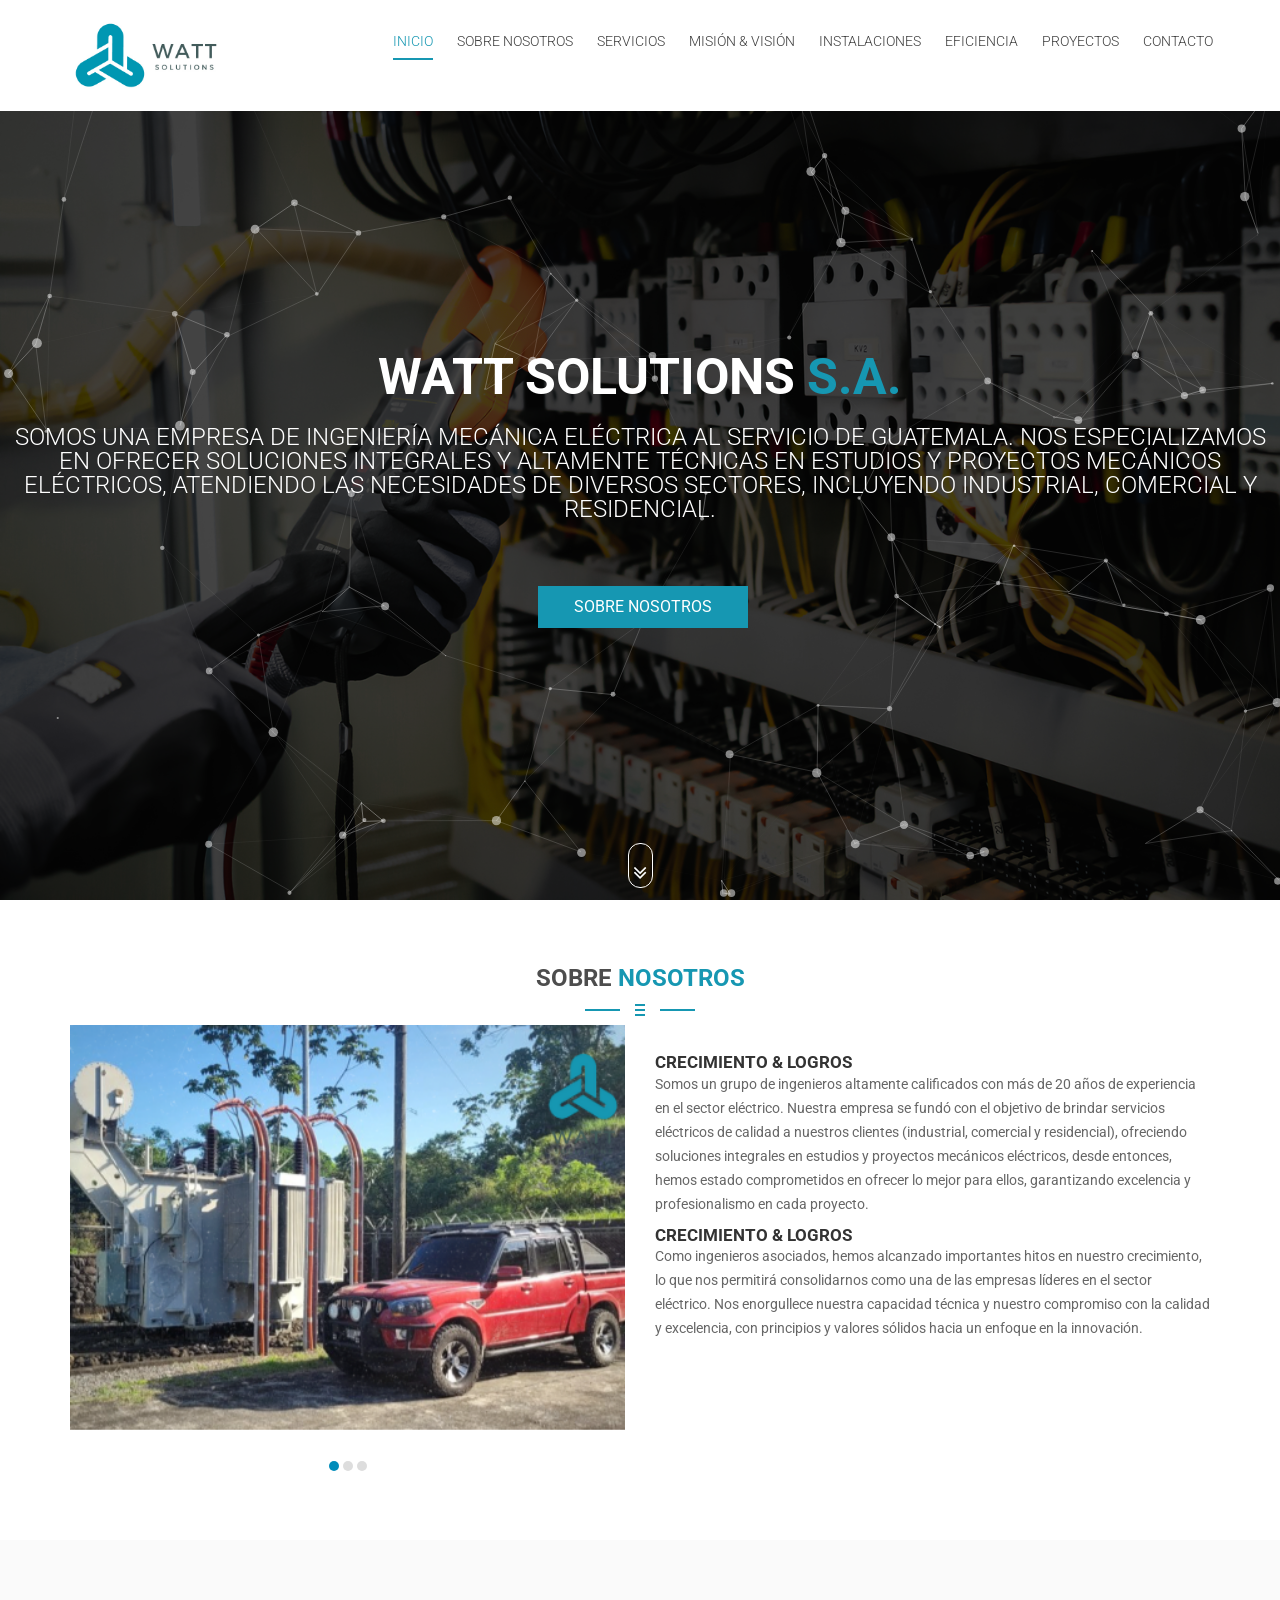
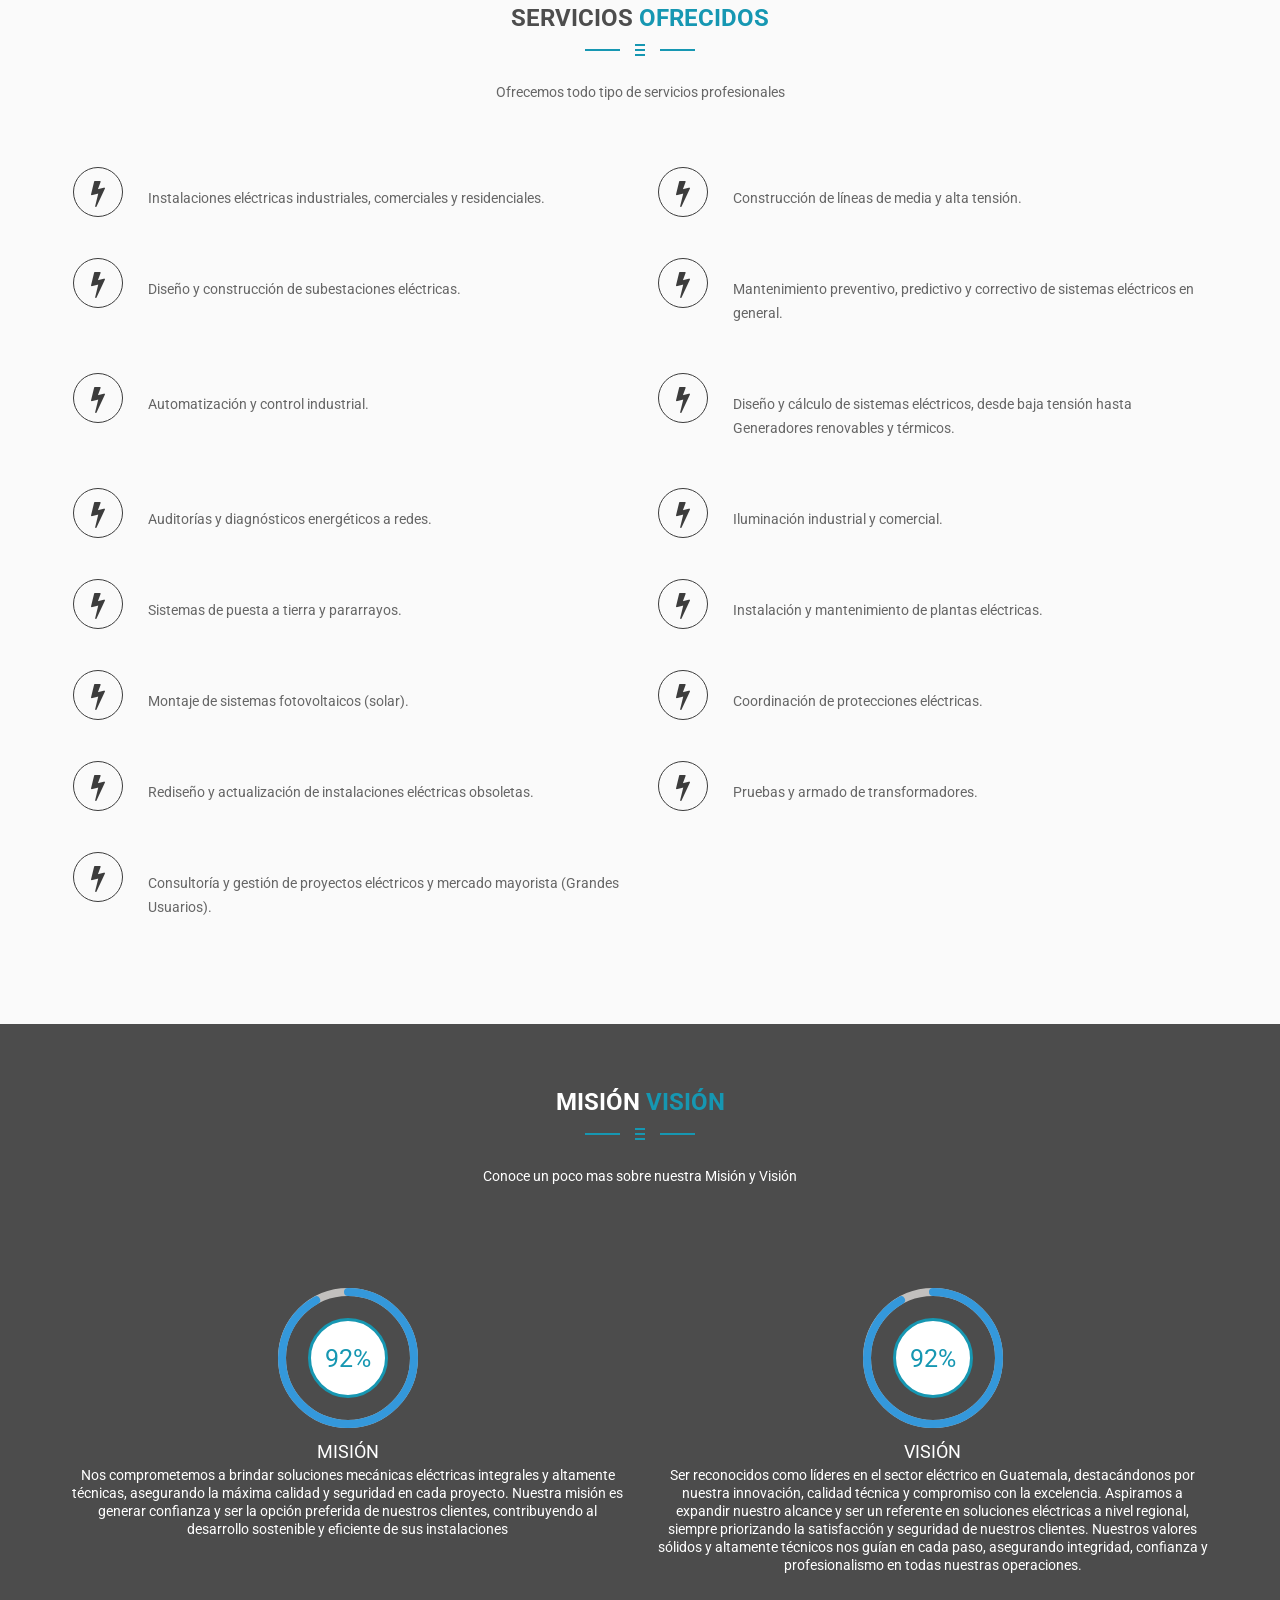
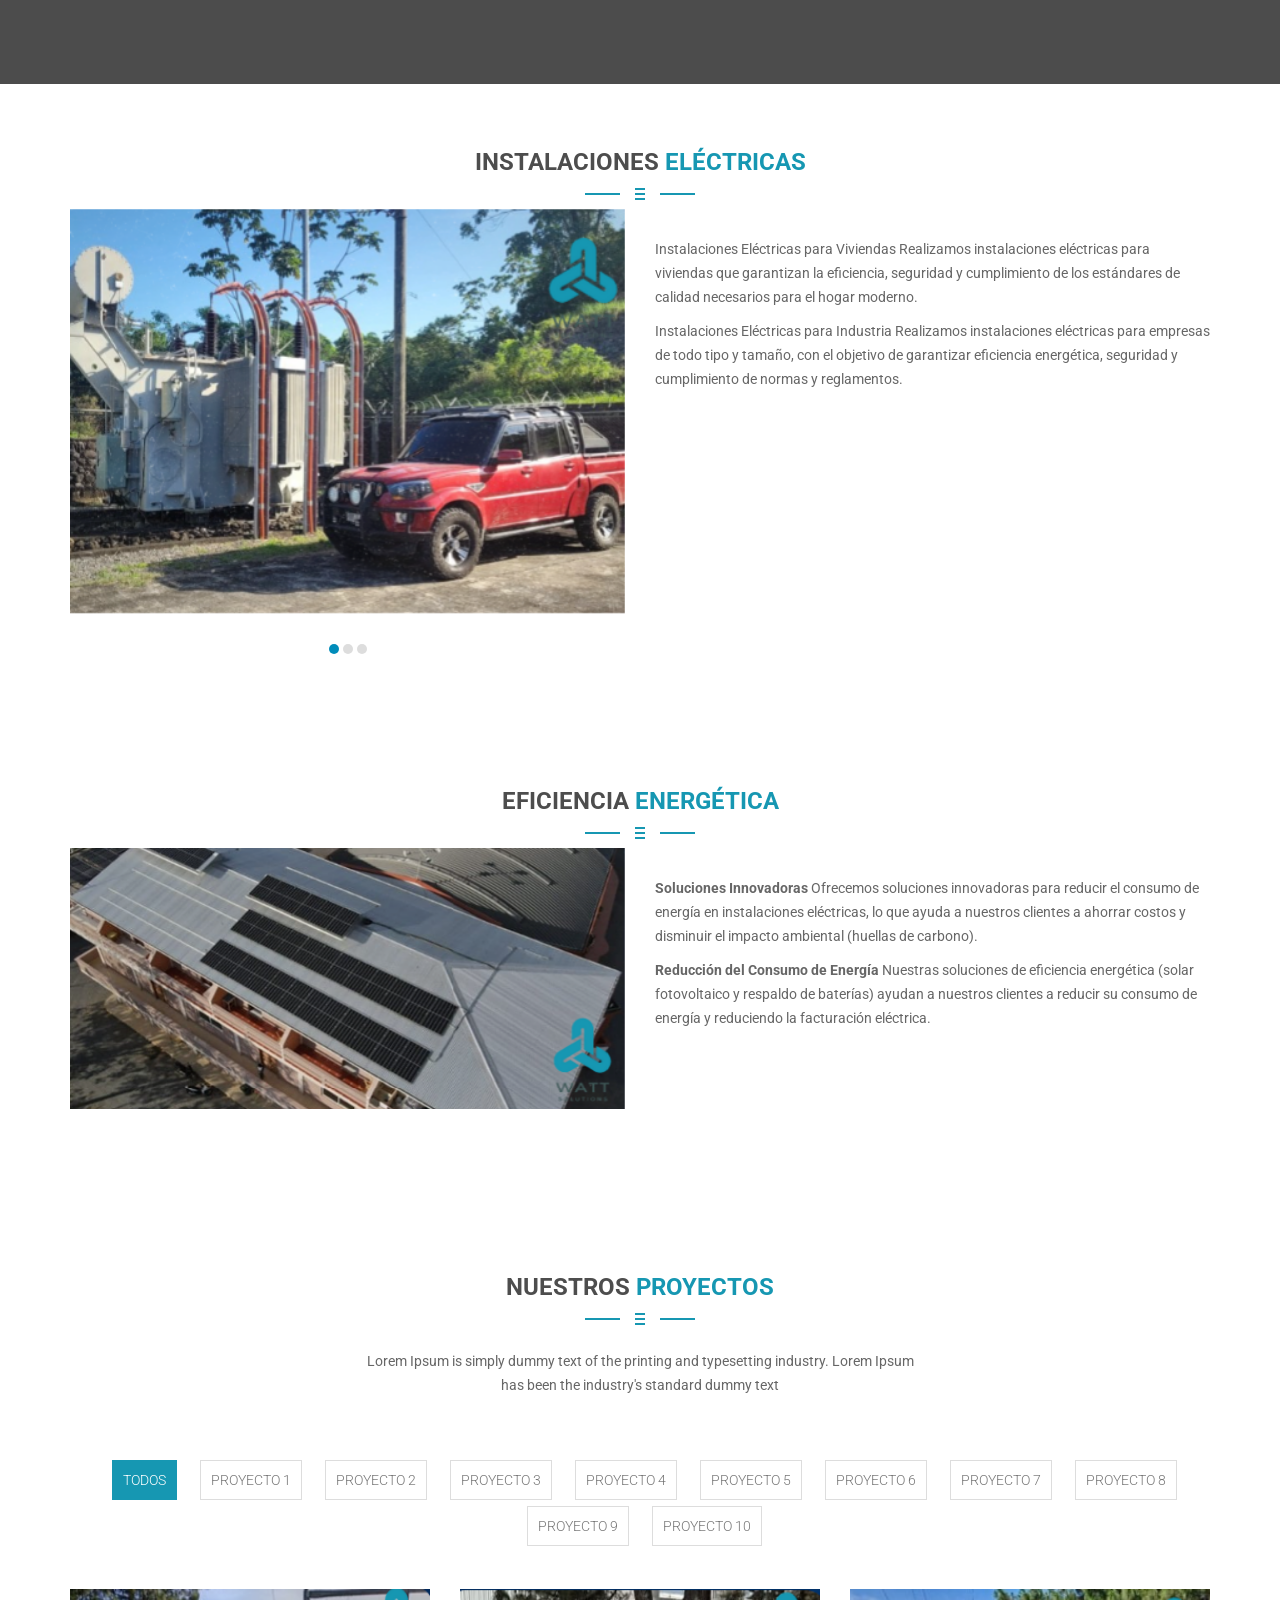
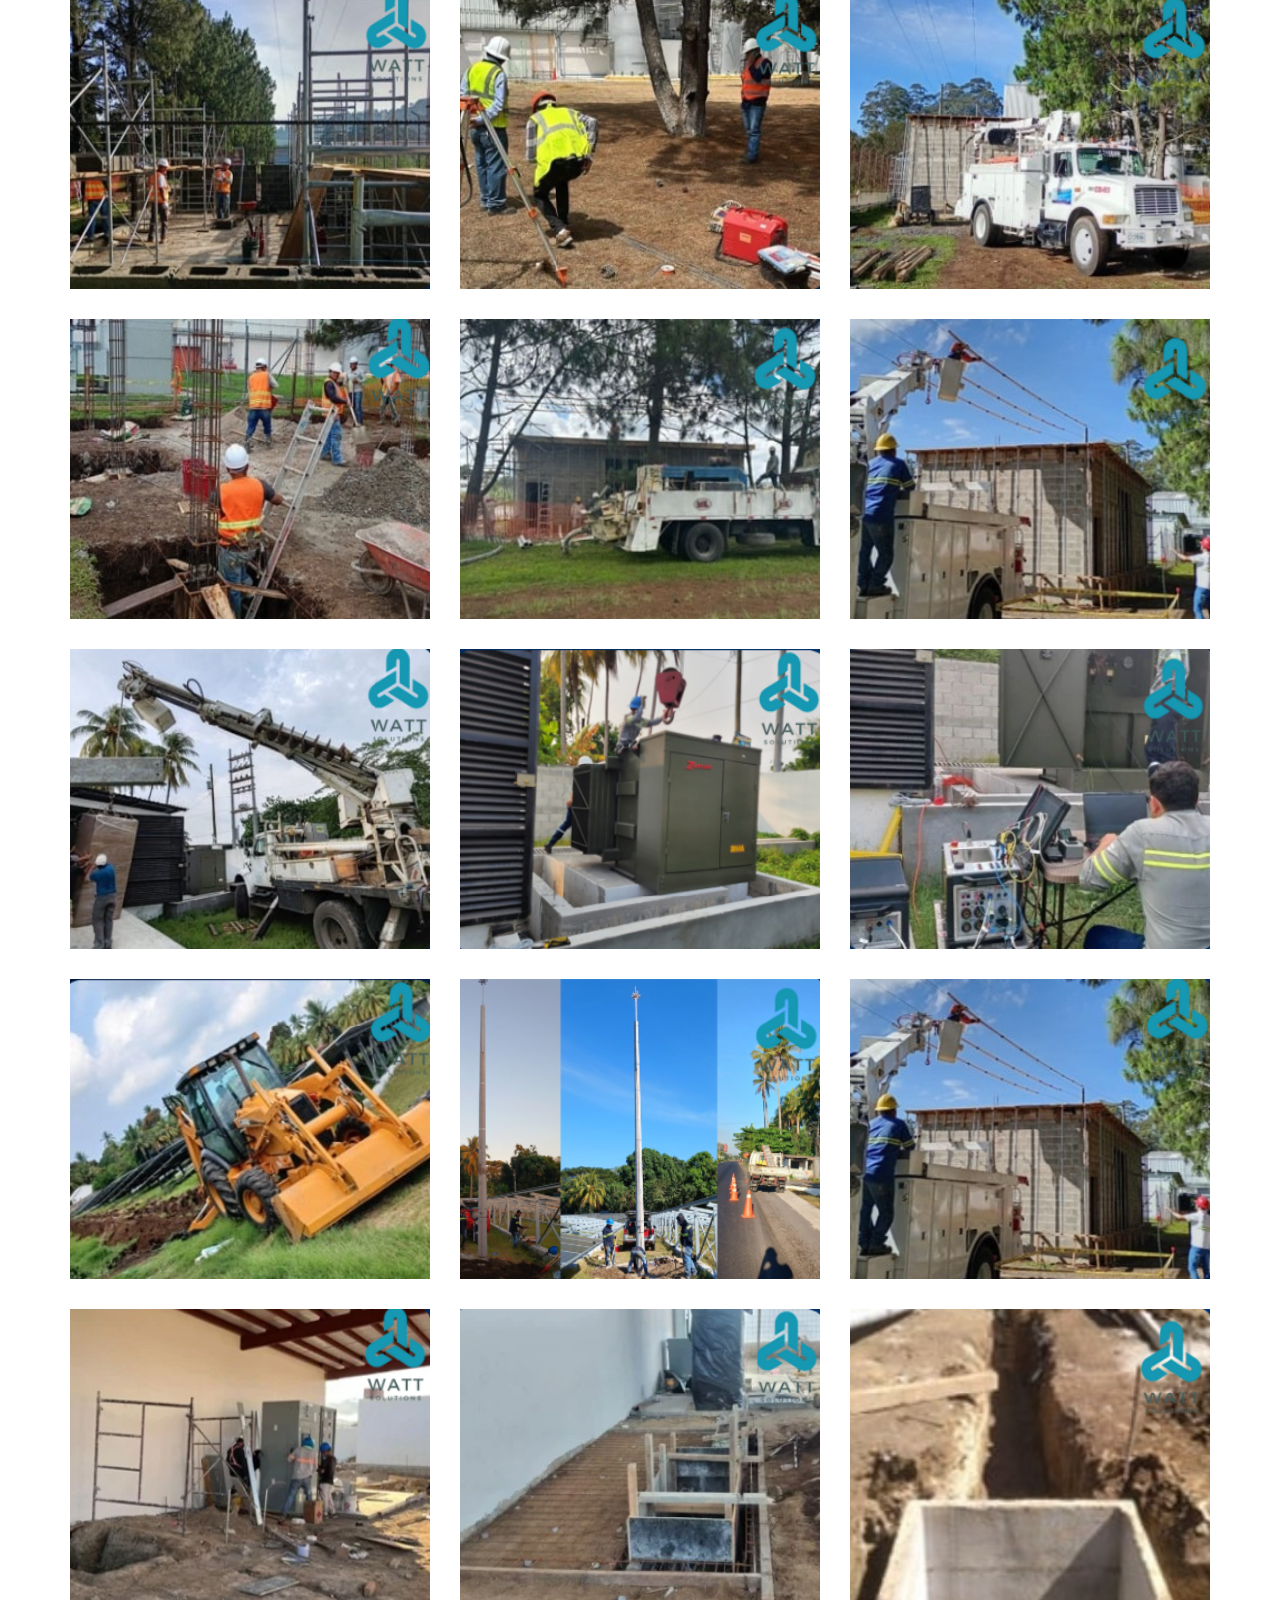
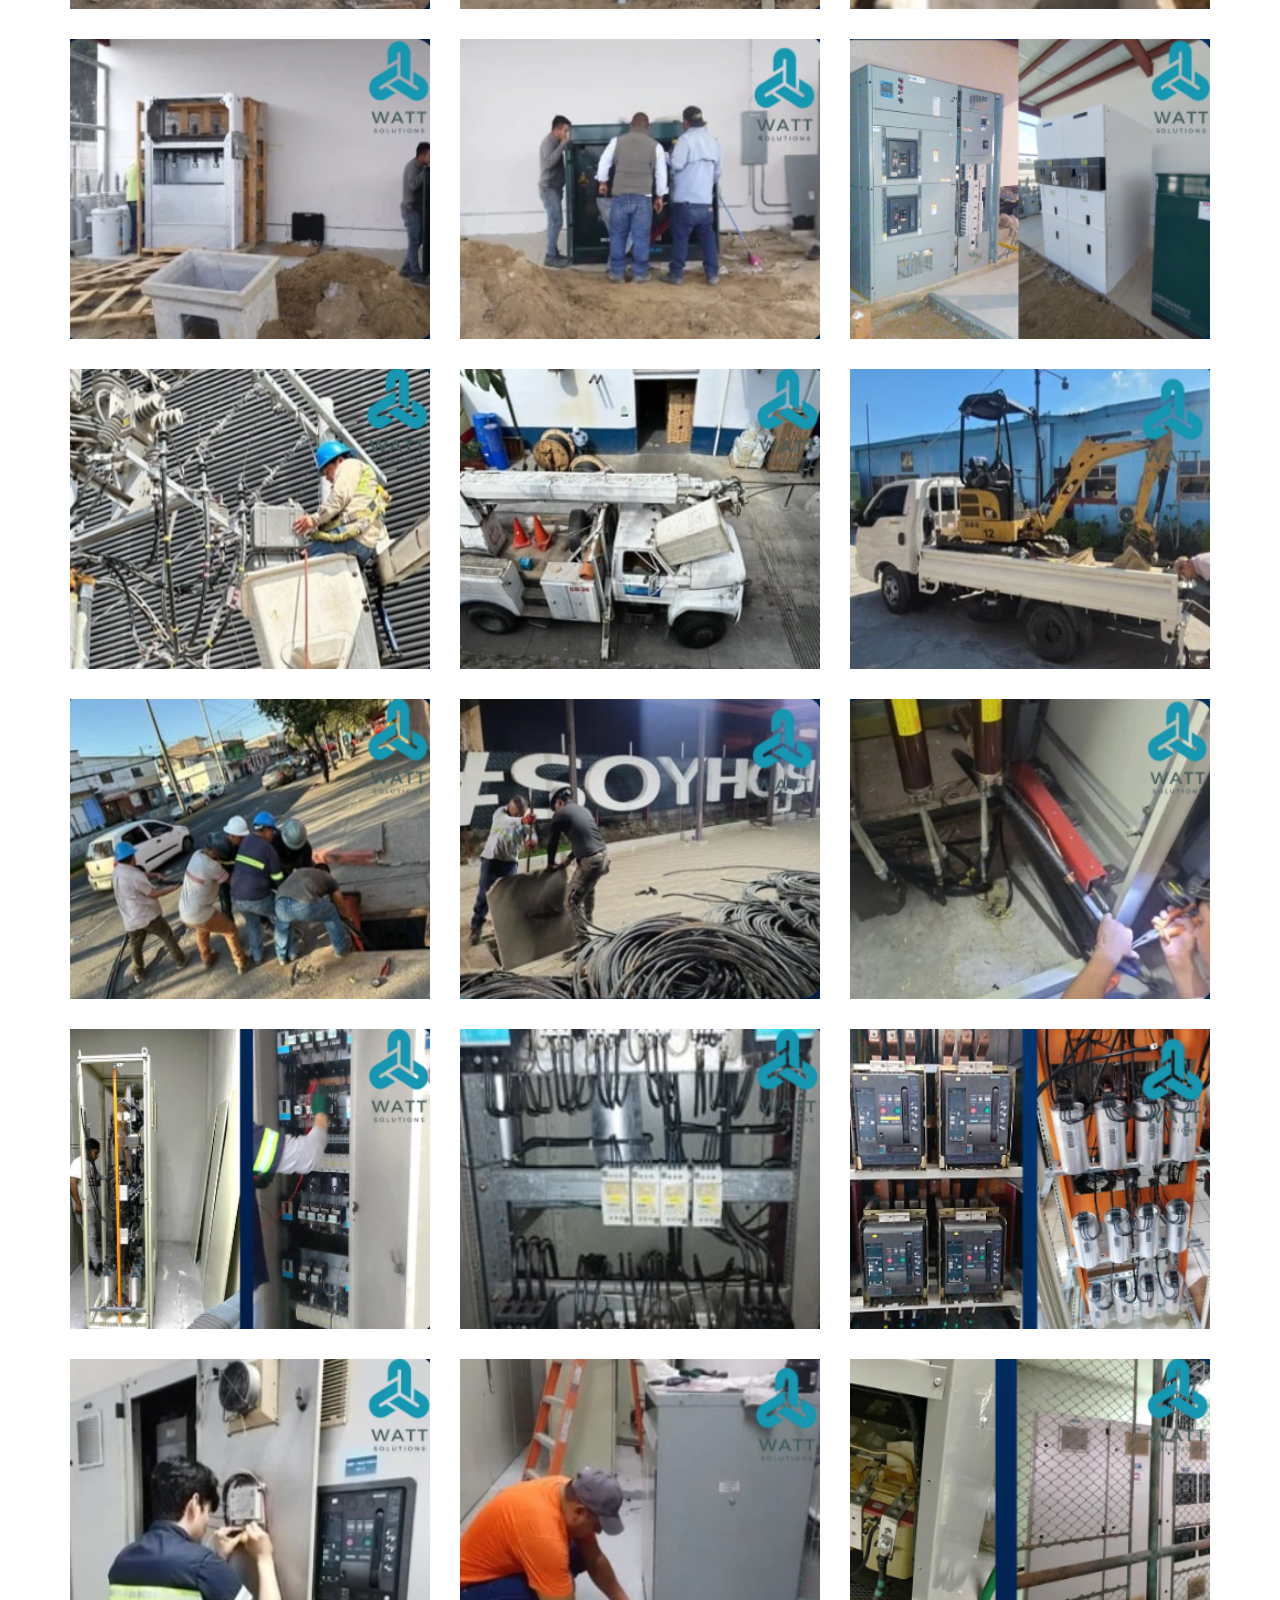
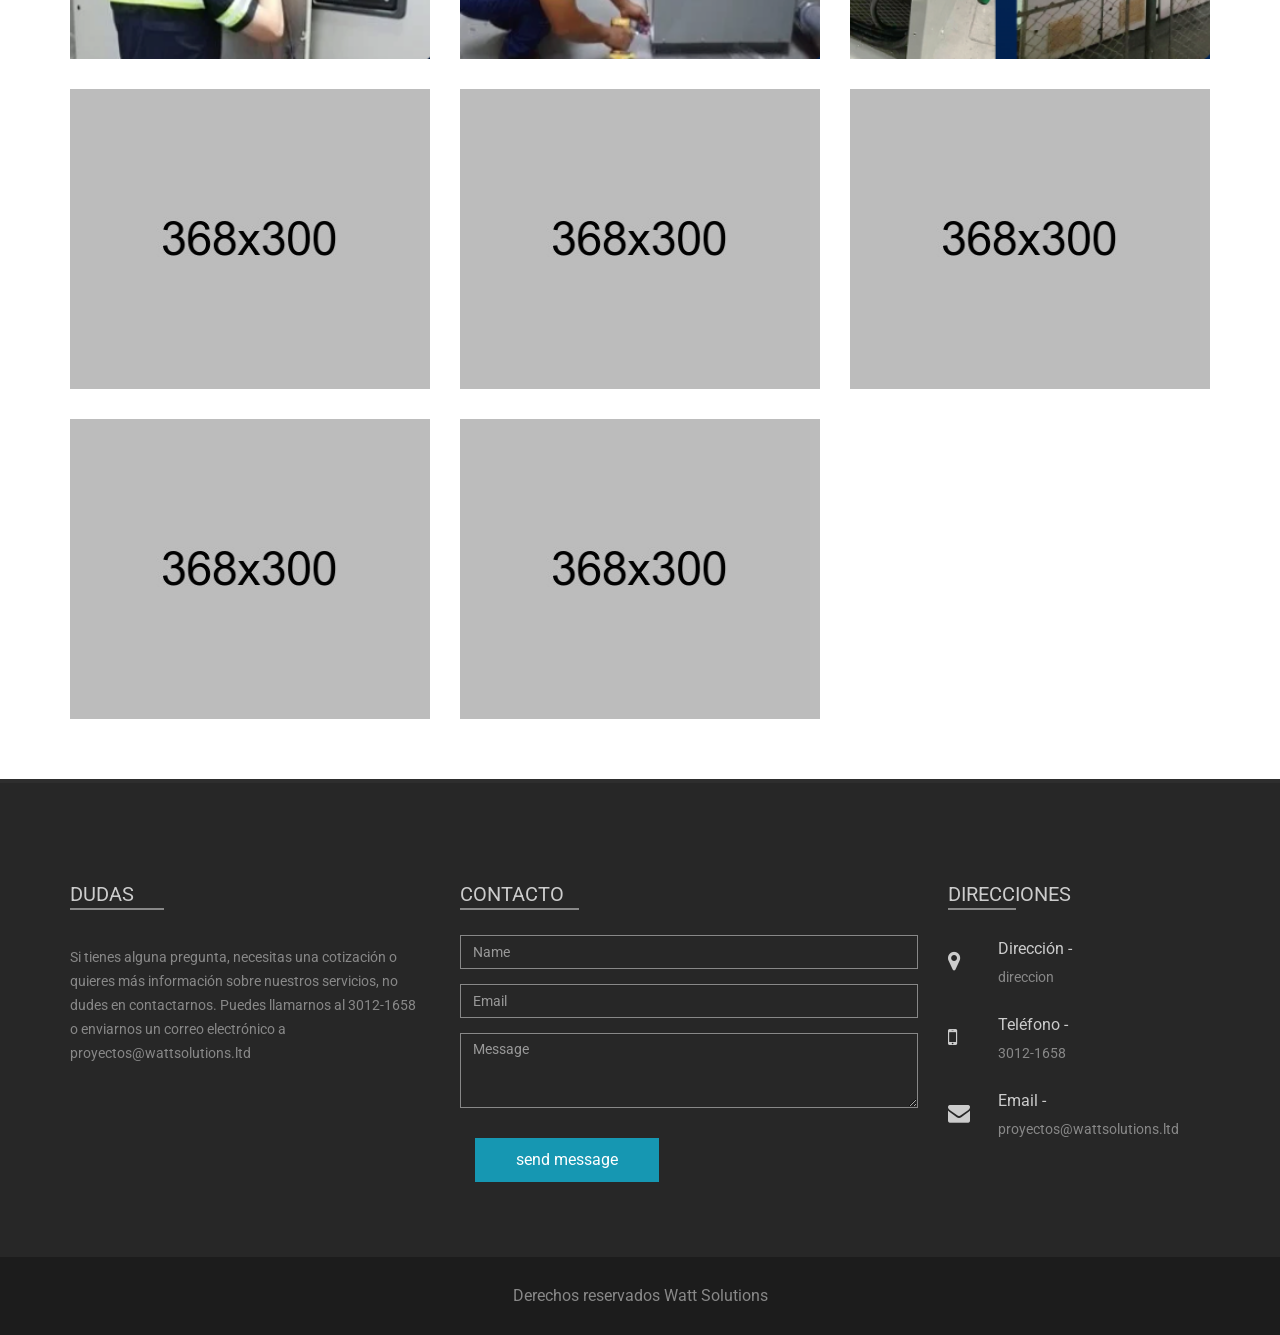
==== commit 7590a92c: "Your commit message here" ====
--- a/index.html
+++ b/index.html
@@ -66,8 +66,8 @@
                     <li><a href="#about-us">Sobre nosotros</a></li>
                     <li><a href="#our-service">Servicios</a></li>
                     <li><a href="#our-skill">Misión & Visión</a></li>
-                    <li><a href="#instalaciones">Instalaciones Eléctricas</a></li>
-                    <li><a href="#eficiencia">Eficiencia Energética</a></li>
+                    <li><a href="#instalaciones">Instalaciones</a></li>
+                    <li><a href="#eficiencia">Eficiencia</a></li>
                     <li><a href="#proyectos">Proyectos</a></li>
                     <li><a href="#footer">Contacto</a></li>
                 </ul>
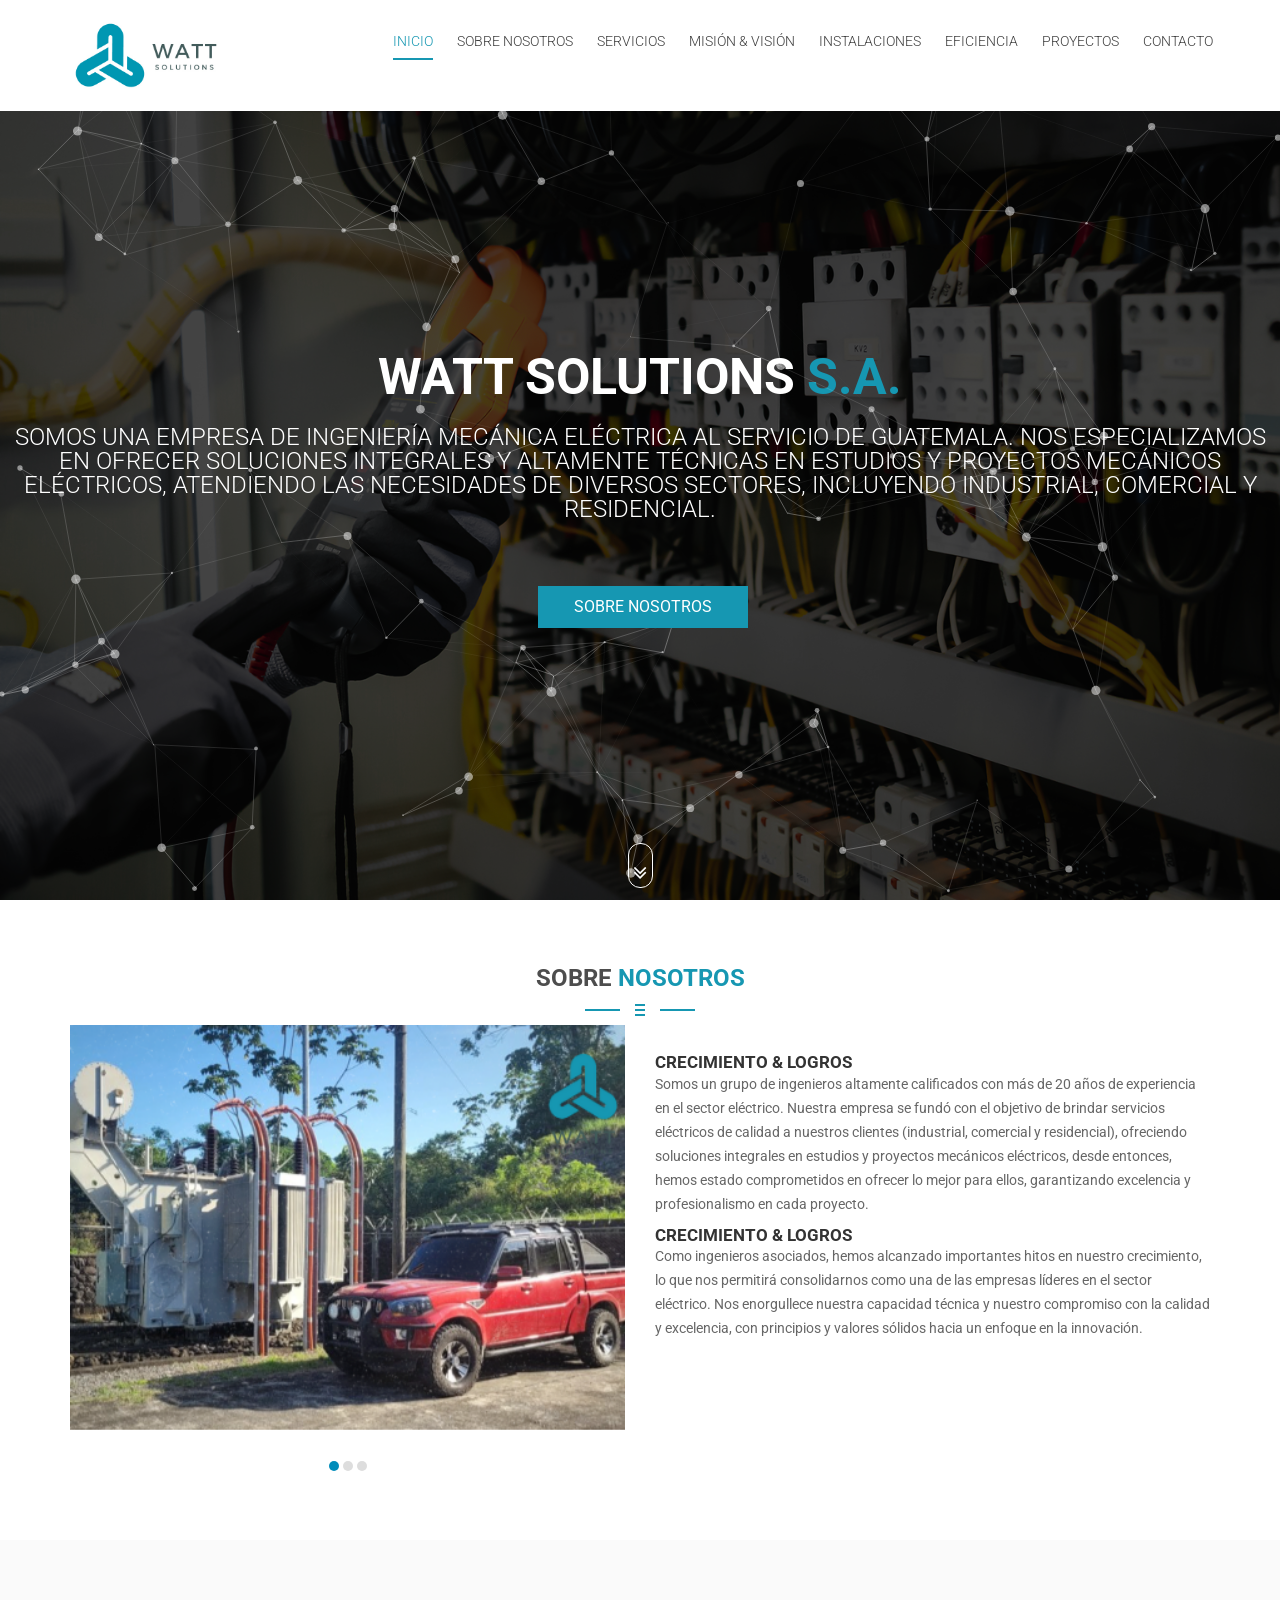
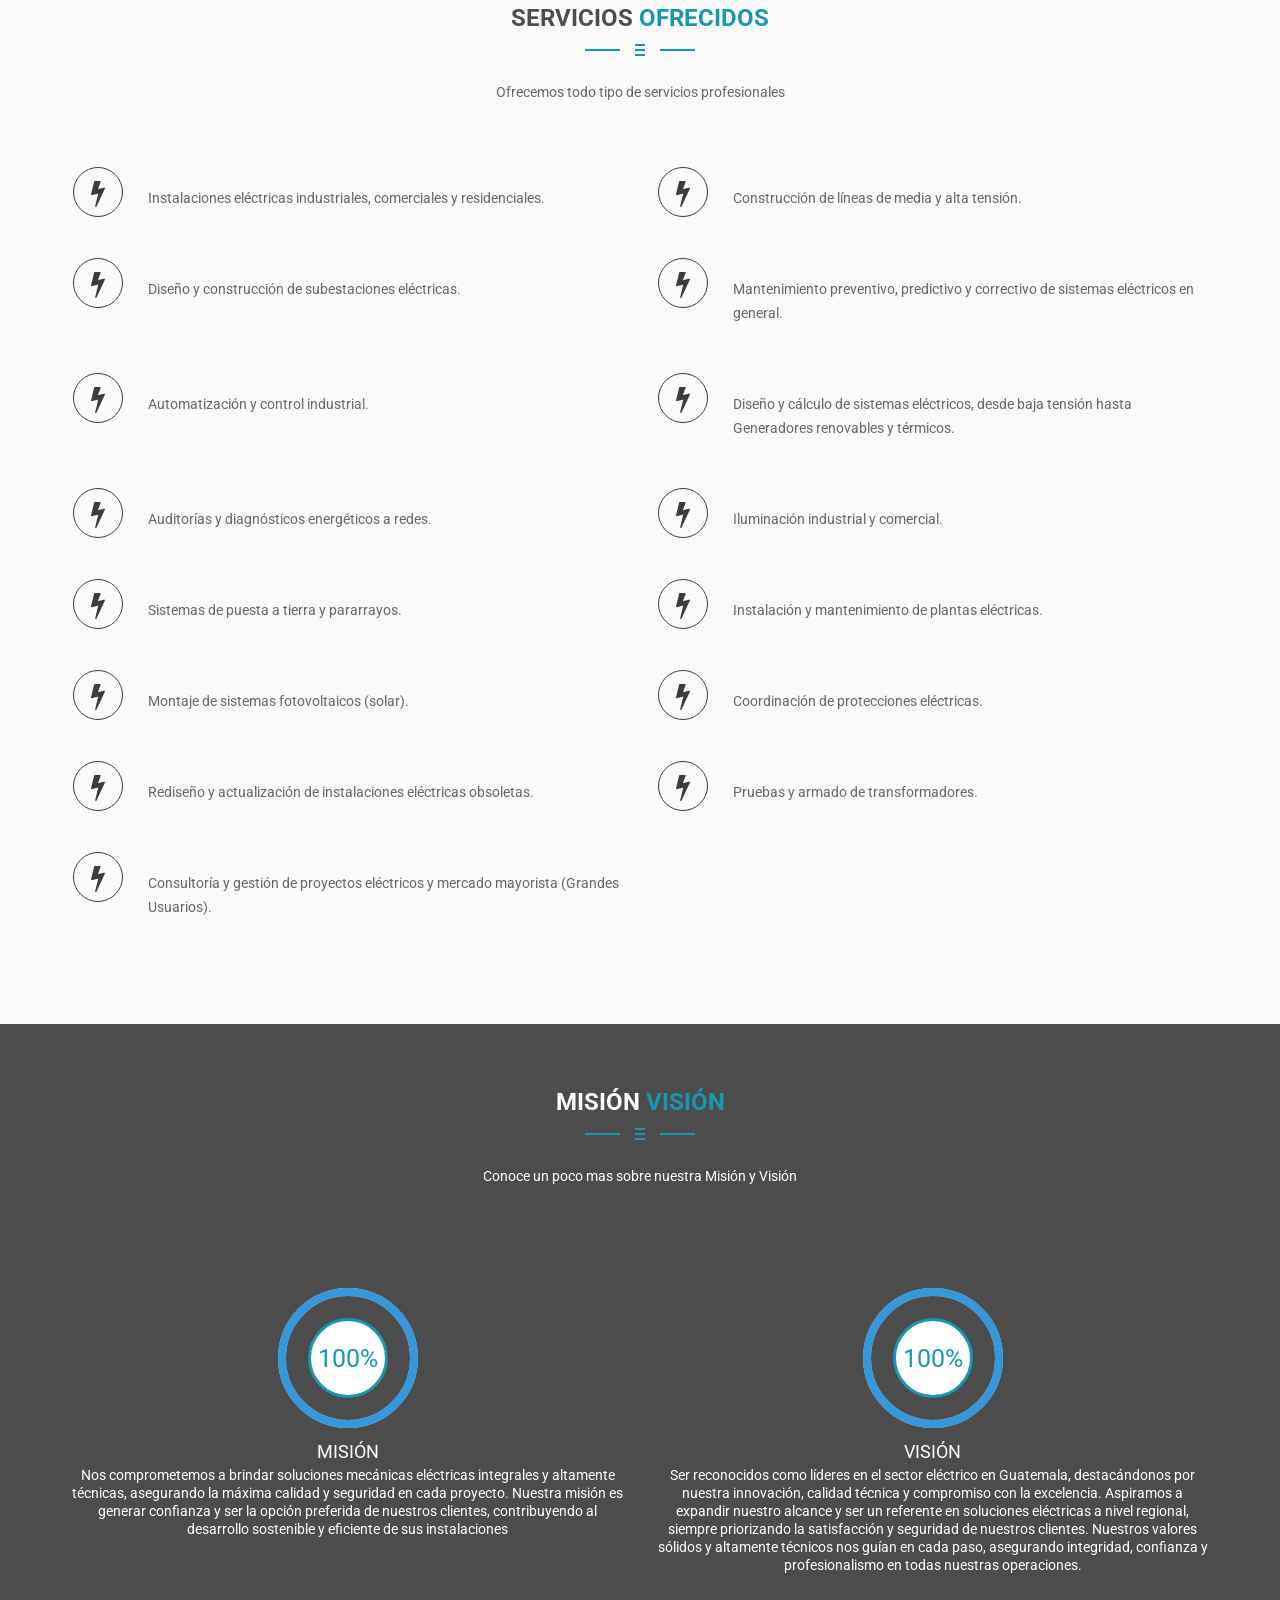
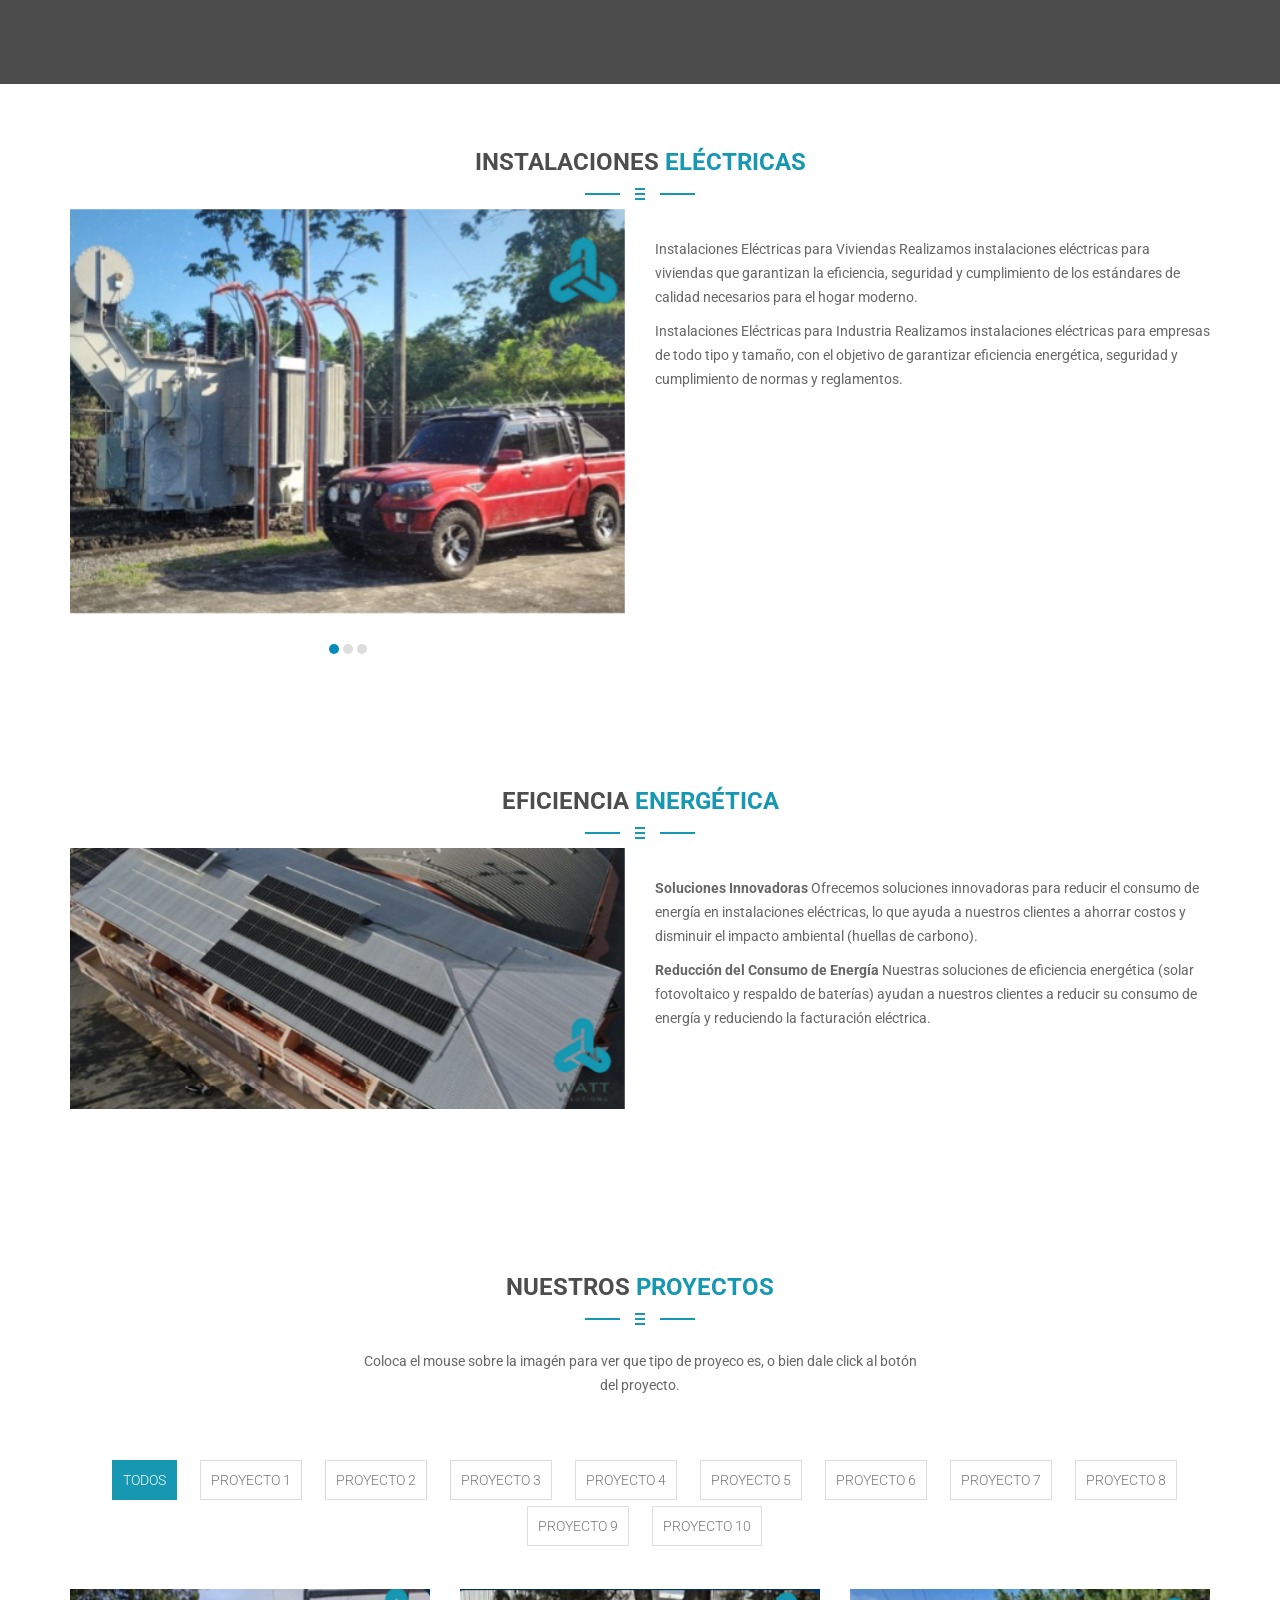
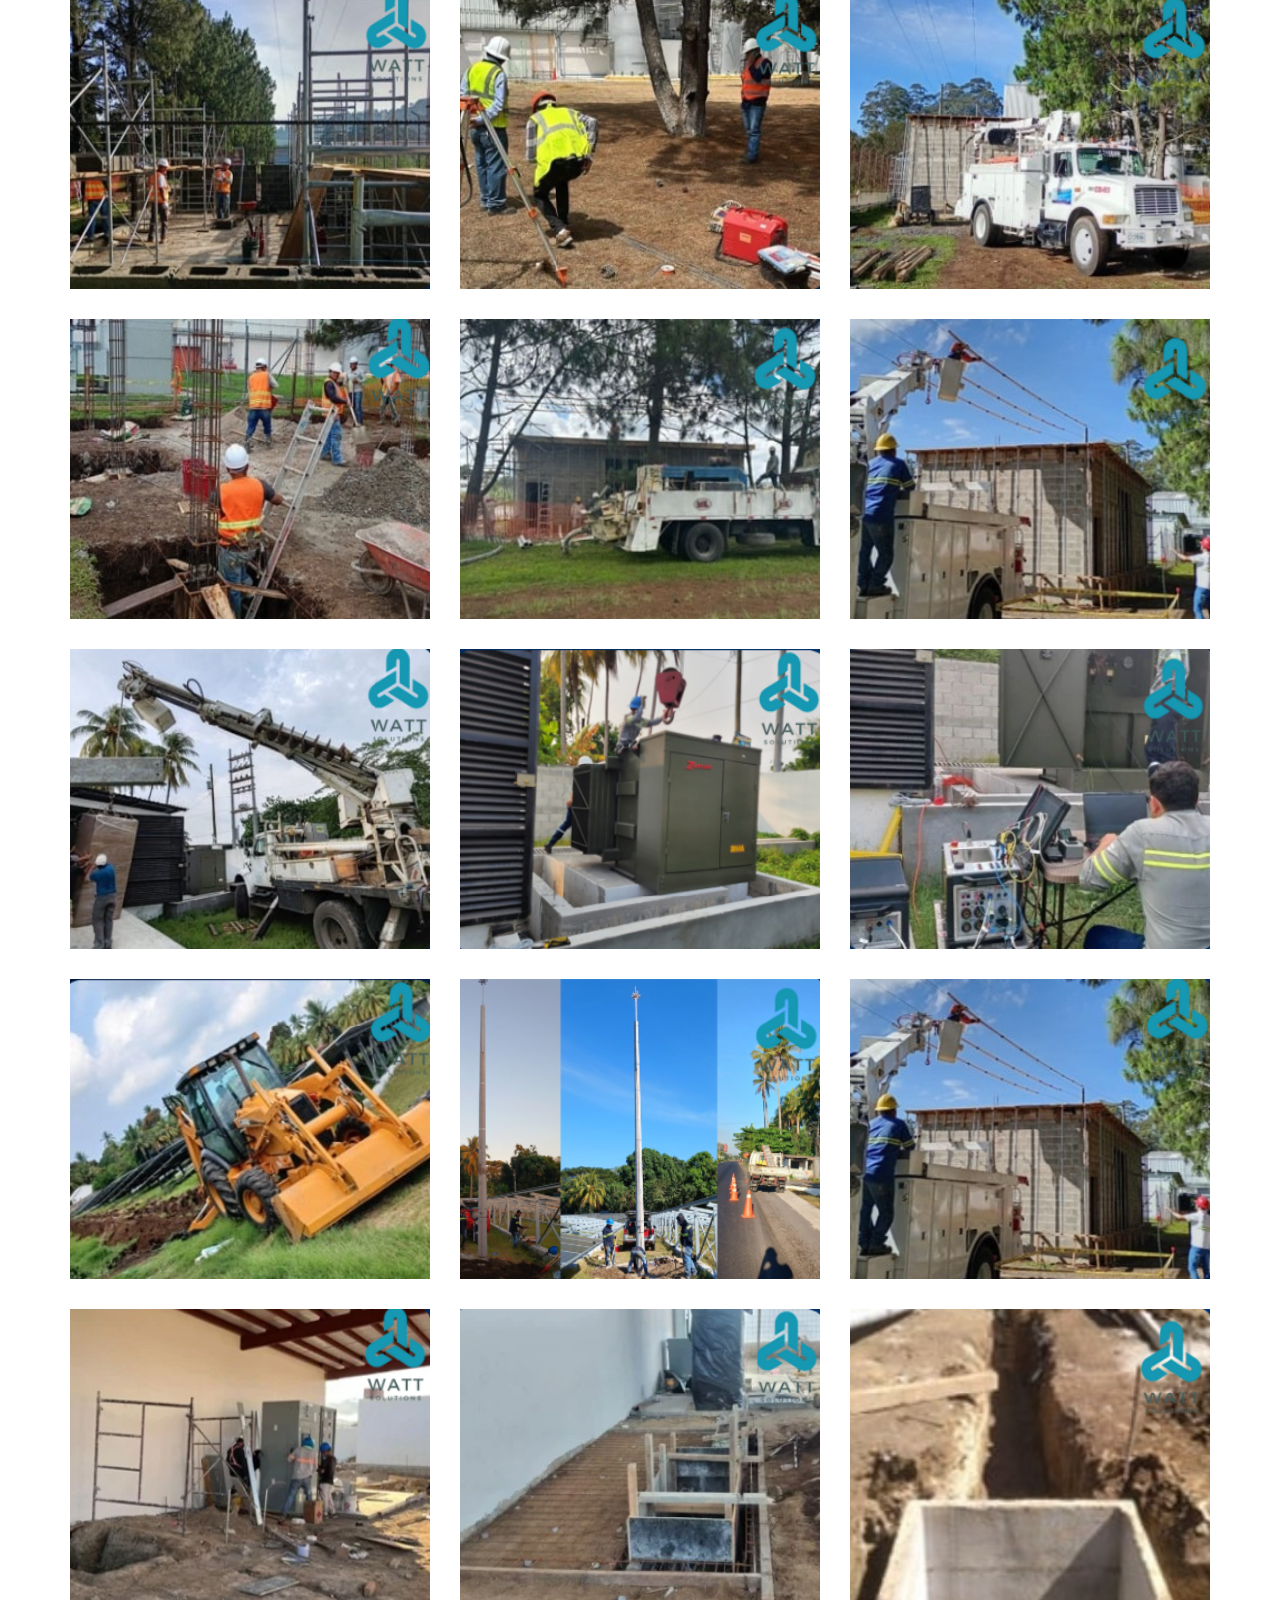
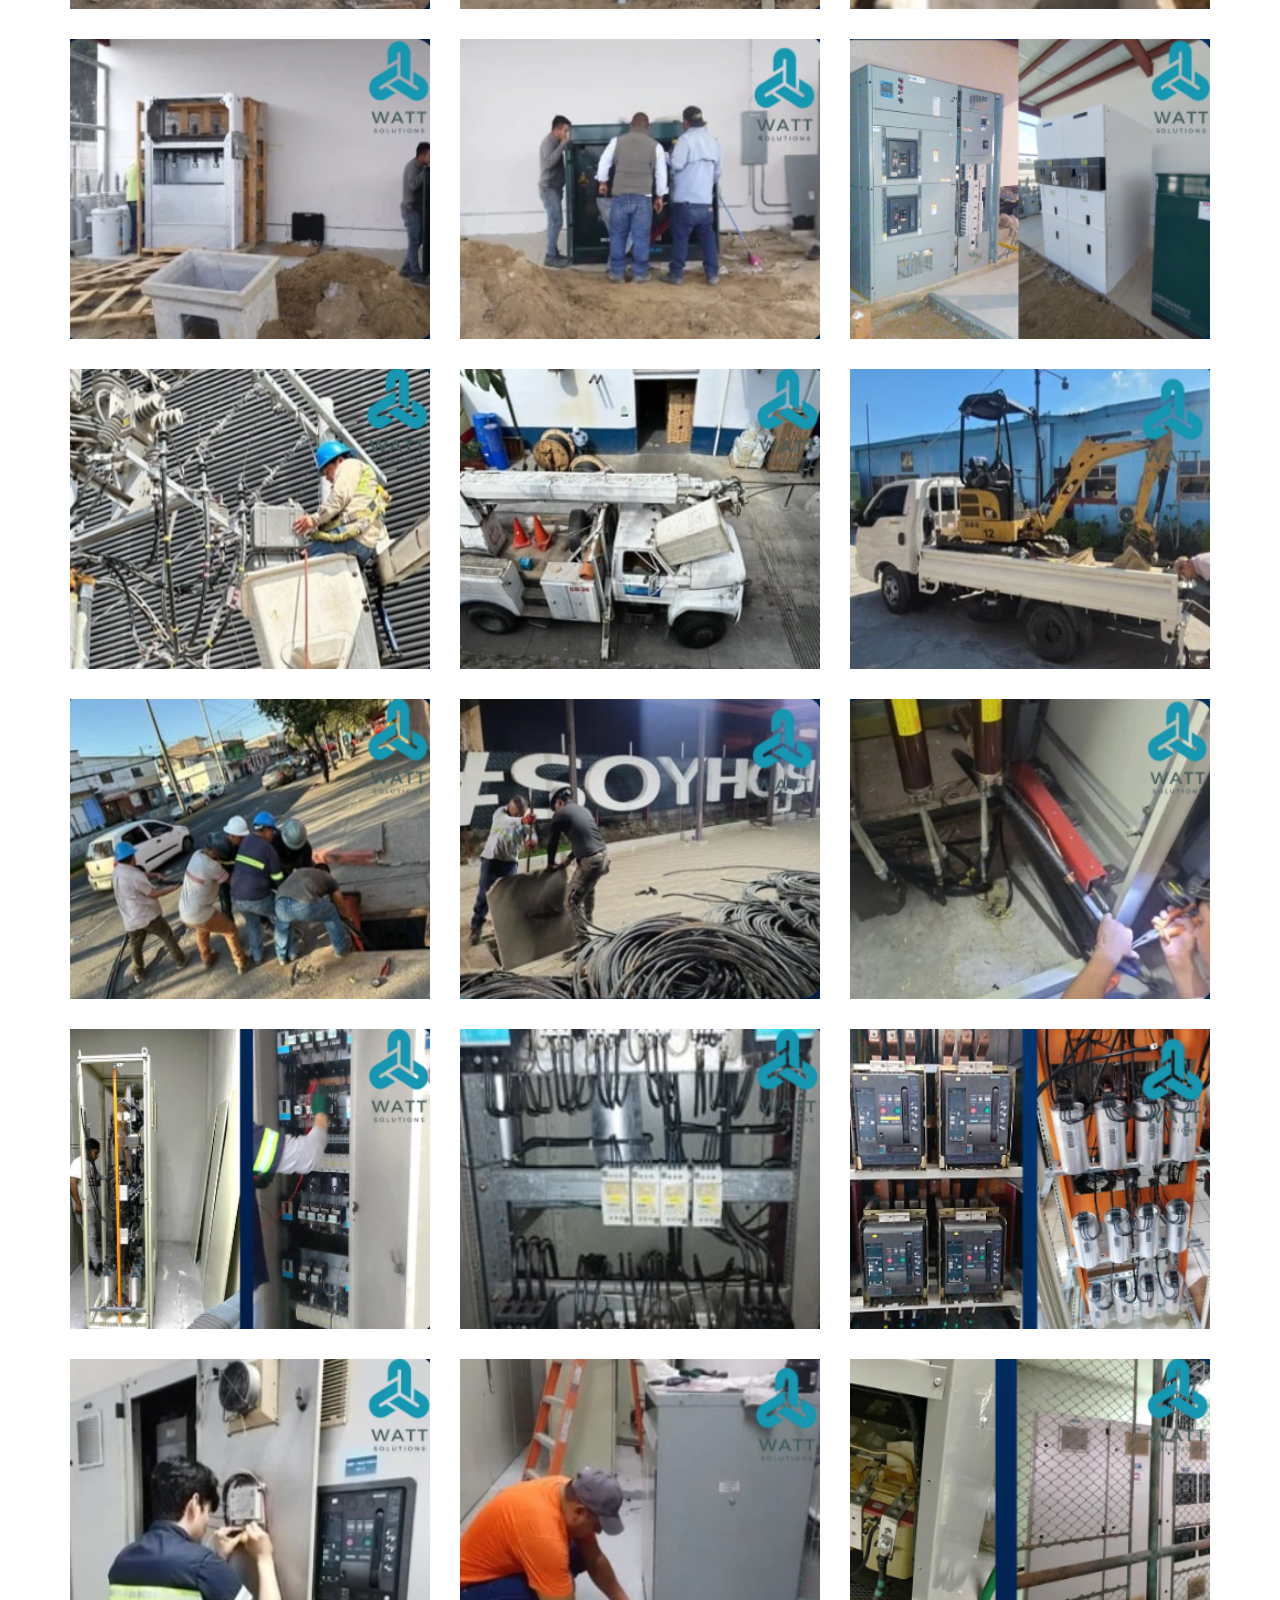
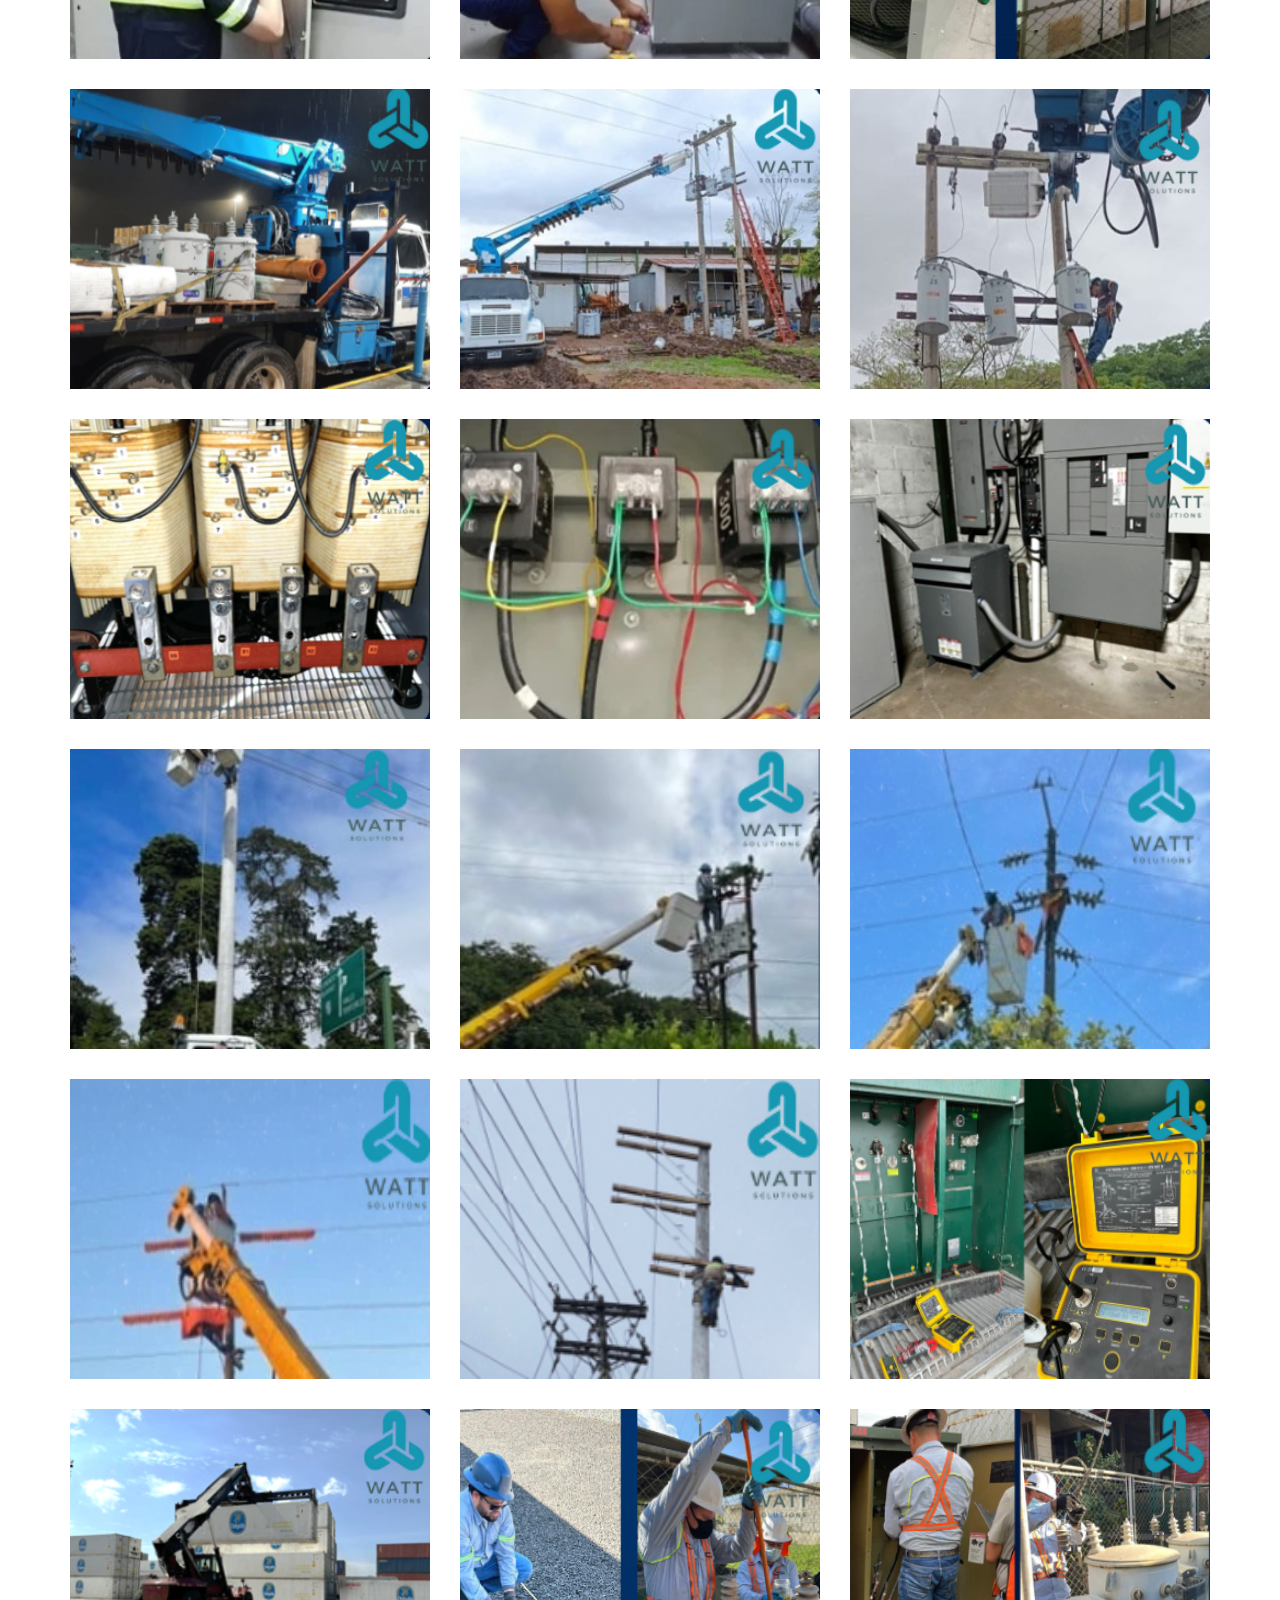
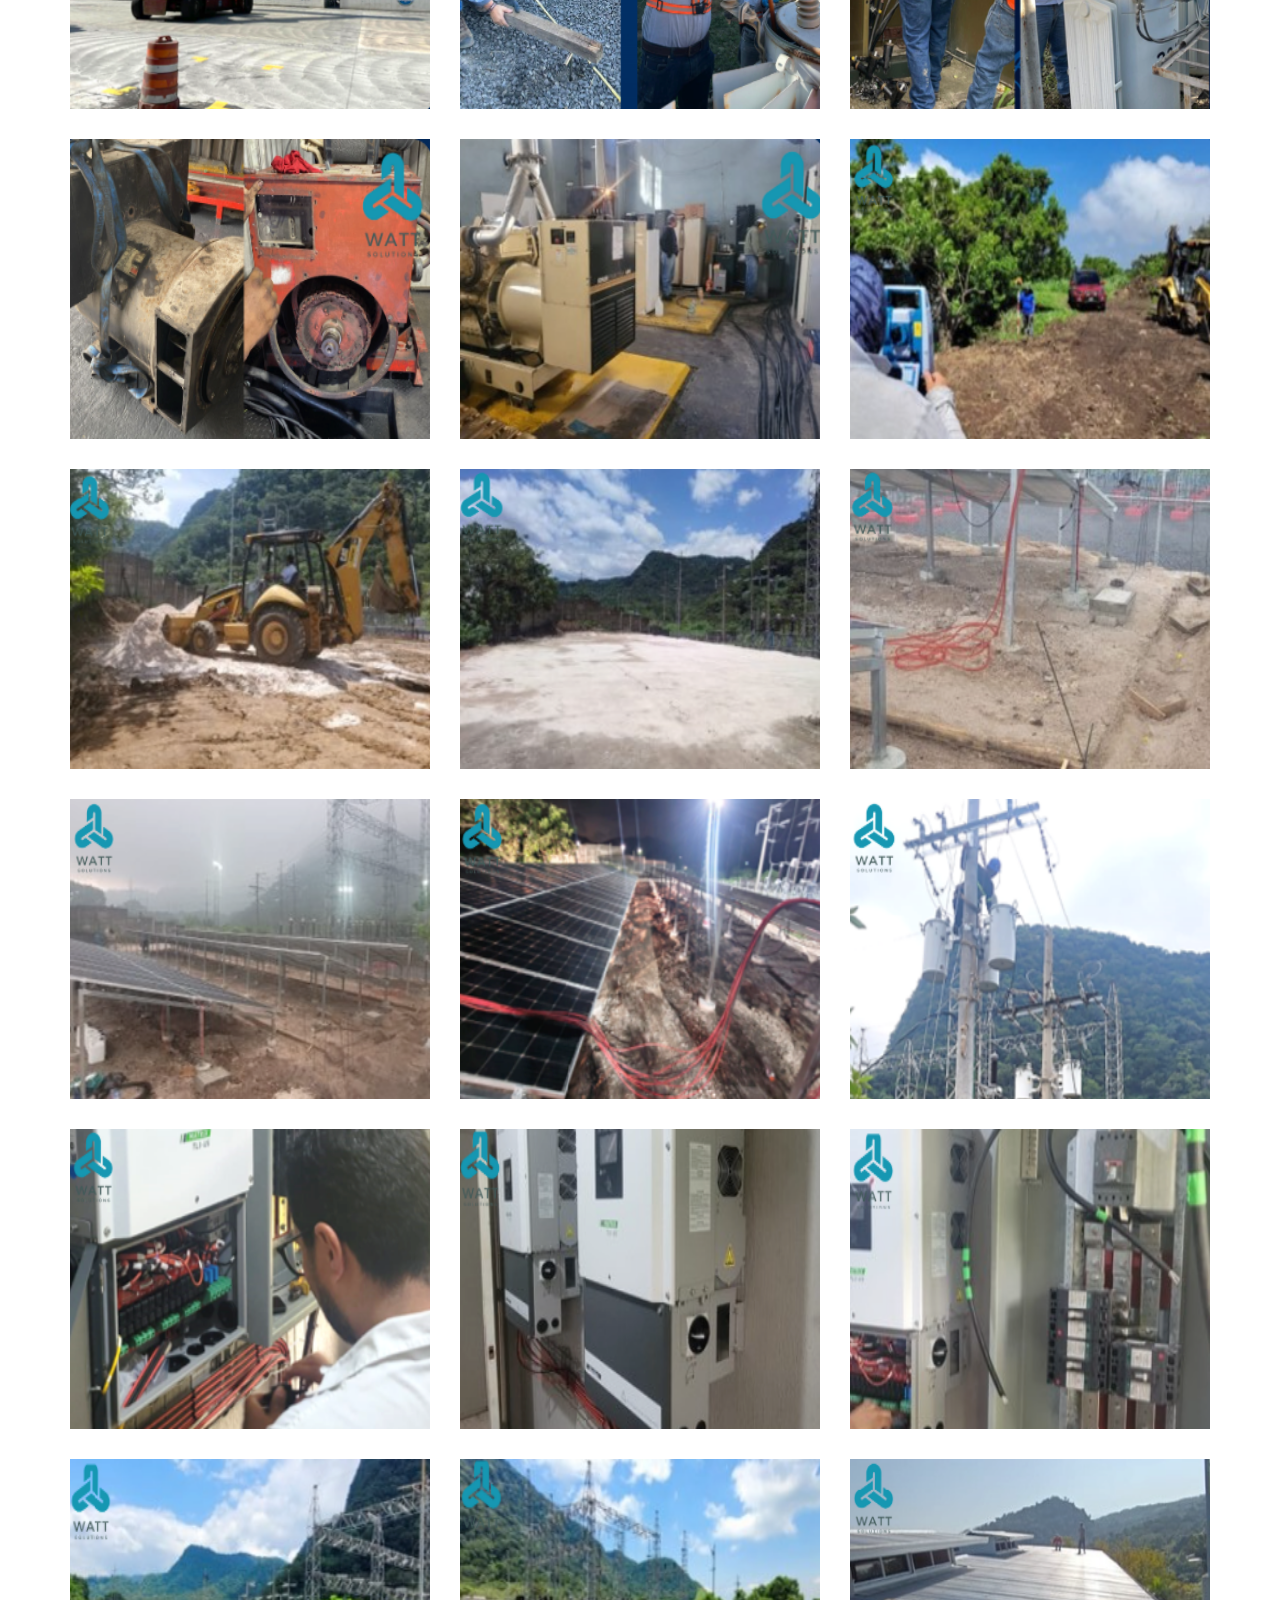
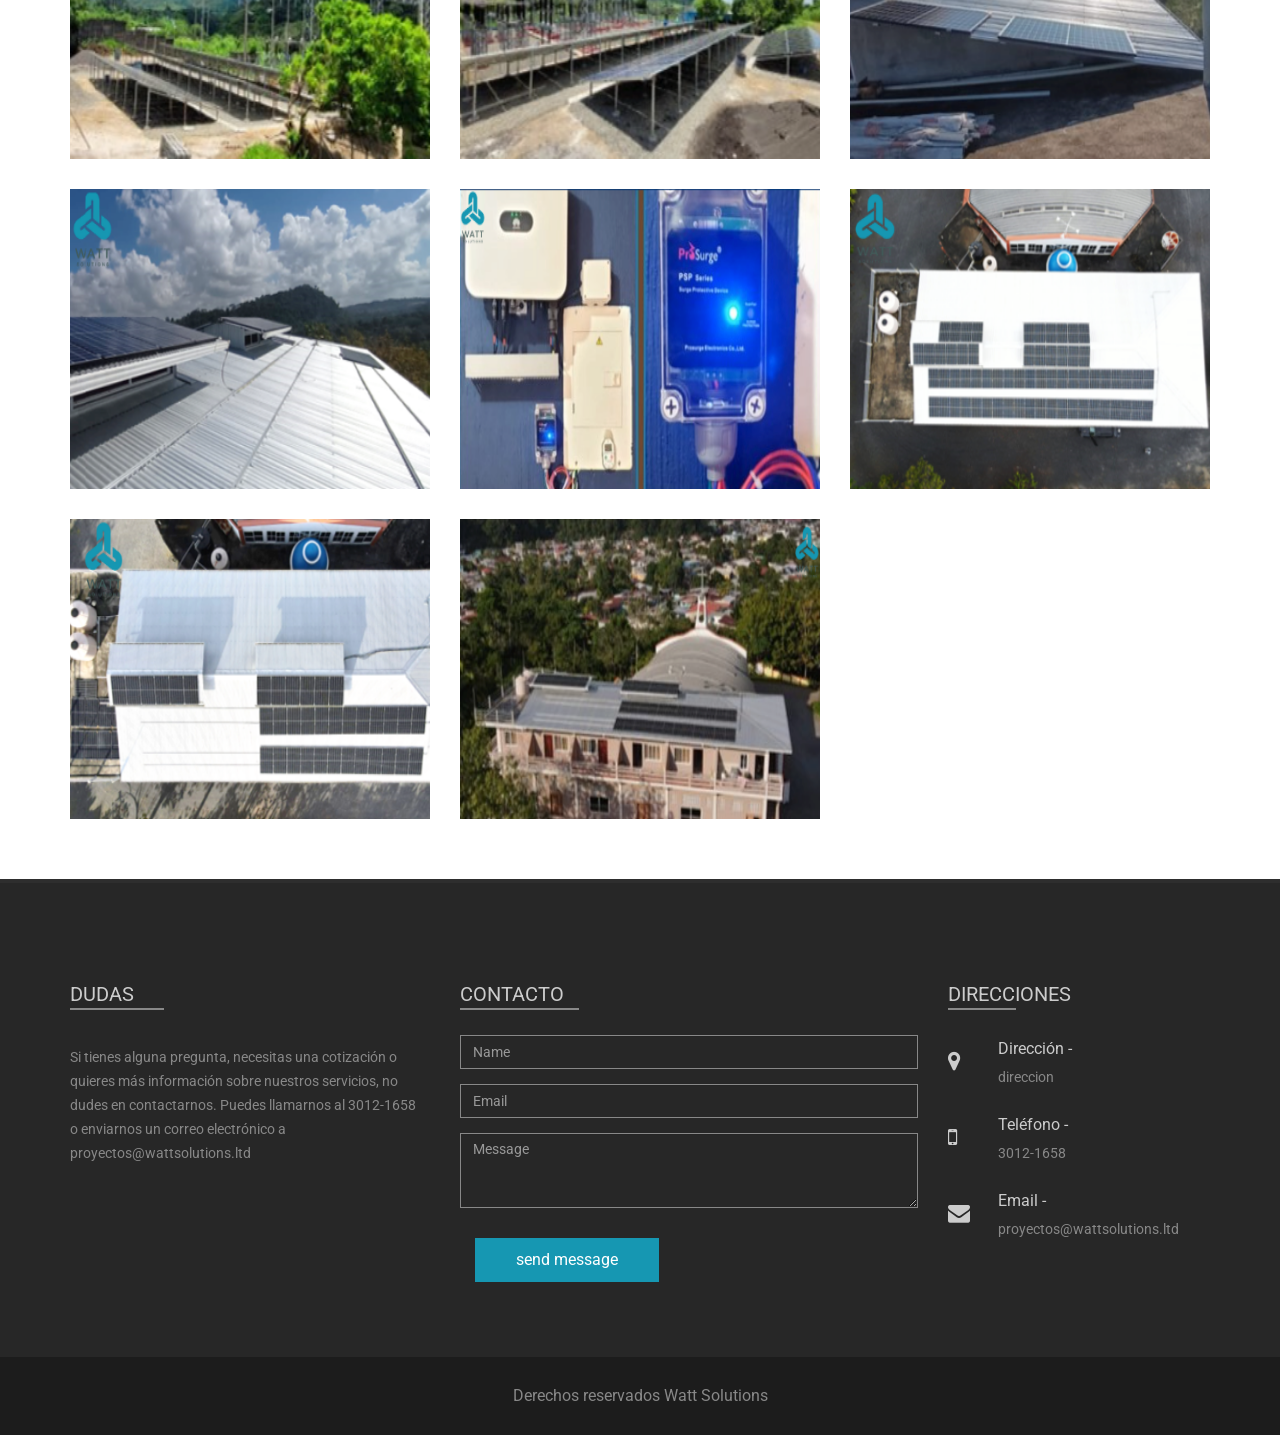
==== commit 58d41b5a: "Your commit message here" ====
--- a/index.html
+++ b/index.html
@@ -360,7 +360,7 @@
                     <div class="section-title wow fadeInDown">
                         <h2>Nuestros <span>proyectos</span></h2>
                         <div class="section-borders"> <span></span> <span></span> <span></span> </div>
-                        <p>Lorem Ipsum is simply dummy text of the printing and typesetting industry. Lorem Ipsum has been the industry's standard dummy text</p>
+                        <p>Coloca el mouse sobre la imagén para ver que tipo de proyeco es, o bien dale click al botón del proyecto.</p>
                     </div>
                 </div>
             </div>
@@ -625,41 +625,281 @@
 					</div>
                     <div class="mix proyecto6 development col-sm-6 col-md-4">
 						<div class="item">
-							<img src="assets/images/portfolio/portfolio-1.jpg" alt="">
-							<div class="portfolio-caption">
-								<h3>Subestación Compacta 34.5kV/480V</h3>
+							<img src="assets/images/proyectos/31.png" alt="">
+							<div class="portfolio-caption">
+								<h3>Montaje de Banco de Transformadores 13.8kV/480V, Acometida & Medición</h3>
+							</div>
+						</div>
+					</div>
+                    <div class="mix proyecto6 development col-sm-6 col-md-4">
+						<div class="item">
+							<img src="assets/images/proyectos/32.png" alt="">
+							<div class="portfolio-caption">
+								<h3>Montaje de Banco de Transformadores 13.8kV/480V, Acometida & Medición</h3>
+							</div>
+						</div>
+					</div>
+                    <div class="mix proyecto6 development col-sm-6 col-md-4">
+						<div class="item">
+							<img src="assets/images/proyectos/33.png" alt="">
+							<div class="portfolio-caption">
+								<h3>Montaje de Banco de Transformadores 13.8kV/480V, Acometida & Medición</h3>
+							</div>
+						</div>
+					</div>
+                    <div class="mix proyecto6 development col-sm-6 col-md-4">
+						<div class="item">
+							<img src="assets/images/proyectos/34.png" alt="">
+							<div class="portfolio-caption">
+								<h3>Montaje de Banco de Transformadores 13.8kV/480V, Acometida & Medición</h3>
+							</div>
+						</div>
+					</div>
+                    <div class="mix proyecto6 development col-sm-6 col-md-4">
+						<div class="item">
+							<img src="assets/images/proyectos/35.png" alt="">
+							<div class="portfolio-caption">
+								<h3>Montaje de Banco de Transformadores 13.8kV/480V, Acometida & Medición</h3>
+							</div>
+						</div>
+					</div>
+                    <div class="mix proyecto6 development col-sm-6 col-md-4">
+						<div class="item">
+							<img src="assets/images/proyectos/36.png" alt="">
+							<div class="portfolio-caption">
+								<h3>Montaje de Banco de Transformadores 13.8kV/480V, Acometida & Medición</h3>
 							</div>
 						</div>
 					</div>
                     <div class="mix proyecto7 development col-sm-6 col-md-4">
 						<div class="item">
-							<img src="assets/images/portfolio/portfolio-1.jpg" alt="">
-							<div class="portfolio-caption">
-								<h3>Subestación Compacta 34.5kV/480V</h3>
+							<img src="assets/images/proyectos/37.png" alt="">
+							<div class="portfolio-caption">
+								<h3>Mantenimientos Redes de Distribución</h3>
+							</div>
+						</div>
+					</div>
+                    <div class="mix proyecto7 development col-sm-6 col-md-4">
+						<div class="item">
+							<img src="assets/images/proyectos/38.png" alt="">
+							<div class="portfolio-caption">
+								<h3>Mantenimientos Redes de Distribución</h3>
+							</div>
+						</div>
+					</div>
+                    <div class="mix proyecto7 development col-sm-6 col-md-4">
+						<div class="item">
+							<img src="assets/images/proyectos/39.png" alt="">
+							<div class="portfolio-caption">
+								<h3>Mantenimientos Redes de Distribución</h3>
+							</div>
+						</div>
+					</div>
+                    <div class="mix proyecto7 development col-sm-6 col-md-4">
+						<div class="item">
+							<img src="assets/images/proyectos/40.png" alt="">
+							<div class="portfolio-caption">
+								<h3>Mantenimientos Redes de Distribución</h3>
+							</div>
+						</div>
+					</div>
+                    <div class="mix proyecto7 development col-sm-6 col-md-4">
+						<div class="item">
+							<img src="assets/images/proyectos/41.png" alt="">
+							<div class="portfolio-caption">
+								<h3>Mantenimientos Redes de Distribución</h3>
 							</div>
 						</div>
 					</div>
                     <div class="mix proyecto8 development col-sm-6 col-md-4">
 						<div class="item">
-							<img src="assets/images/portfolio/portfolio-1.jpg" alt="">
-							<div class="portfolio-caption">
-								<h3>Subestación Compacta 34.5kV/480V</h3>
-							</div>
-						</div>
-					</div>
-                    <div class="mix proyecto9 development col-sm-6 col-md-4">
-						<div class="item">
-							<img src="assets/images/portfolio/portfolio-1.jpg" alt="">
-							<div class="portfolio-caption">
-								<h3>Subestación Compacta 34.5kV/480V</h3>
+							<img src="assets/images/proyectos/42.png" alt="">
+							<div class="portfolio-caption">
+								<h3>Mantenimientos en general</h3>
+							</div>
+						</div>
+					</div>
+                    <div class="mix proyecto8 development col-sm-6 col-md-4">
+						<div class="item">
+							<img src="assets/images/proyectos/43.png" alt="">
+							<div class="portfolio-caption">
+								<h3>Mantenimientos en general</h3>
+							</div>
+						</div>
+					</div>
+                    <div class="mix proyecto8 development col-sm-6 col-md-4">
+						<div class="item">
+							<img src="assets/images/proyectos/44.png" alt="">
+							<div class="portfolio-caption">
+								<h3>Mantenimientos en general</h3>
+							</div>
+						</div>
+					</div>
+                    <div class="mix proyecto8 development col-sm-6 col-md-4">
+						<div class="item">
+							<img src="assets/images/proyectos/45.png" alt="">
+							<div class="portfolio-caption">
+								<h3>Mantenimientos en general</h3>
+							</div>
+						</div>
+					</div>
+                    <div class="mix proyecto8 development col-sm-6 col-md-4">
+						<div class="item">
+							<img src="assets/images/proyectos/46.png" alt="">
+							<div class="portfolio-caption">
+								<h3>Mantenimientos en general</h3>
+							</div>
+						</div>
+					</div>
+                    <div class="mix proyecto8 development col-sm-6 col-md-4">
+						<div class="item">
+							<img src="assets/images/proyectos/47.png" alt="">
+							<div class="portfolio-caption">
+								<h3>Mantenimientos en general</h3>
+							</div>
+						</div>
+					</div>
+                    <div class="mix proyecto9 development col-sm-6 col-md-4">
+						<div class="item">
+							<img src="assets/images/proyectos/48.png" alt="">
+							<div class="portfolio-caption">
+								<h3>Proyecto Solar Fotovoltáico (1)</h3>
+							</div>
+						</div>
+					</div>
+                    <div class="mix proyecto9 development col-sm-6 col-md-4">
+						<div class="item">
+							<img src="assets/images/proyectos/49.png" alt="">
+							<div class="portfolio-caption">
+								<h3>Proyecto Solar Fotovoltáico (1)</h3>
+							</div>
+						</div>
+					</div>
+                    <div class="mix proyecto9 development col-sm-6 col-md-4">
+						<div class="item">
+							<img src="assets/images/proyectos/50.png" alt="">
+							<div class="portfolio-caption">
+								<h3>Proyecto Solar Fotovoltáico (1)</h3>
+							</div>
+						</div>
+					</div>
+                    <div class="mix proyecto9 development col-sm-6 col-md-4">
+						<div class="item">
+							<img src="assets/images/proyectos/51.png" alt="">
+							<div class="portfolio-caption">
+								<h3>Proyecto Solar Fotovoltáico (1)</h3>
+							</div>
+						</div>
+					</div>
+                    <div class="mix proyecto9 development col-sm-6 col-md-4">
+						<div class="item">
+							<img src="assets/images/proyectos/52.png" alt="">
+							<div class="portfolio-caption">
+								<h3>Proyecto Solar Fotovoltáico (1)</h3>
+							</div>
+						</div>
+					</div>
+                    <div class="mix proyecto9 development col-sm-6 col-md-4">
+						<div class="item">
+							<img src="assets/images/proyectos/53.png" alt="">
+							<div class="portfolio-caption">
+								<h3>Proyecto Solar Fotovoltáico (1)</h3>
+							</div>
+						</div>
+					</div>
+                    <div class="mix proyecto9 development col-sm-6 col-md-4">
+						<div class="item">
+							<img src="assets/images/proyectos/54.png" alt="">
+							<div class="portfolio-caption">
+								<h3>Proyecto Solar Fotovoltáico (1)</h3>
+							</div>
+						</div>
+					</div>
+                    <div class="mix proyecto9 development col-sm-6 col-md-4">
+						<div class="item">
+							<img src="assets/images/proyectos/55.png" alt="">
+							<div class="portfolio-caption">
+								<h3>Proyecto Solar Fotovoltáico (1)</h3>
+							</div>
+						</div>
+					</div>
+                    <div class="mix proyecto9 development col-sm-6 col-md-4">
+						<div class="item">
+							<img src="assets/images/proyectos/56.png" alt="">
+							<div class="portfolio-caption">
+								<h3>Proyecto Solar Fotovoltáico (1)</h3>
+							</div>
+						</div>
+					</div>
+                    <div class="mix proyecto9 development col-sm-6 col-md-4">
+						<div class="item">
+							<img src="assets/images/proyectos/57.png" alt="">
+							<div class="portfolio-caption">
+								<h3>Proyecto Solar Fotovoltáico (1)</h3>
+							</div>
+						</div>
+					</div>
+                    <div class="mix proyecto9 development col-sm-6 col-md-4">
+						<div class="item">
+							<img src="assets/images/proyectos/58.png" alt="">
+							<div class="portfolio-caption">
+								<h3>Proyecto Solar Fotovoltáico (1)</h3>
+							</div>
+						</div>
+					</div>
+                    <div class="mix proyecto9 development col-sm-6 col-md-4">
+						<div class="item">
+							<img src="assets/images/proyectos/59.png" alt="">
+							<div class="portfolio-caption">
+								<h3>Proyecto Solar Fotovoltáico (1)</h3>
 							</div>
 						</div>
 					</div>
                     <div class="mix proyecto10 development col-sm-6 col-md-4">
 						<div class="item">
-							<img src="assets/images/portfolio/portfolio-1.jpg" alt="">
-							<div class="portfolio-caption">
-								<h3>Subestación Compacta 34.5kV/480V</h3>
+							<img src="assets/images/proyectos/60.png" alt="">
+							<div class="portfolio-caption">
+								<h3>Proyecto Solar Fotovoltáico (2)</h3>
+							</div>
+						</div>
+					</div>
+                    <div class="mix proyecto10 development col-sm-6 col-md-4">
+						<div class="item">
+							<img src="assets/images/proyectos/61.png" alt="">
+							<div class="portfolio-caption">
+								<h3>Proyecto Solar Fotovoltáico (2)</h3>
+							</div>
+						</div>
+					</div>
+                    <div class="mix proyecto10 development col-sm-6 col-md-4">
+						<div class="item">
+							<img src="assets/images/proyectos/62.png" alt="">
+							<div class="portfolio-caption">
+								<h3>Proyecto Solar Fotovoltáico (2)</h3>
+							</div>
+						</div>
+					</div>
+                    <div class="mix proyecto10 development col-sm-6 col-md-4">
+						<div class="item">
+							<img src="assets/images/proyectos/63.png" alt="">
+							<div class="portfolio-caption">
+								<h3>Proyecto Solar Fotovoltáico (2)</h3>
+							</div>
+						</div>
+					</div>
+                    <div class="mix proyecto10 development col-sm-6 col-md-4">
+						<div class="item">
+							<img src="assets/images/proyectos/64.png" alt="">
+							<div class="portfolio-caption">
+								<h3>Proyecto Solar Fotovoltáico (2)</h3>
+							</div>
+						</div>
+					</div>
+                    <div class="mix proyecto10 development col-sm-6 col-md-4">
+						<div class="item">
+							<img src="assets/images/proyectos/65.png" alt="">
+							<div class="portfolio-caption">
+								<h3>Proyecto Solar Fotovoltáico (2)</h3>
 							</div>
 						</div>
 					</div>
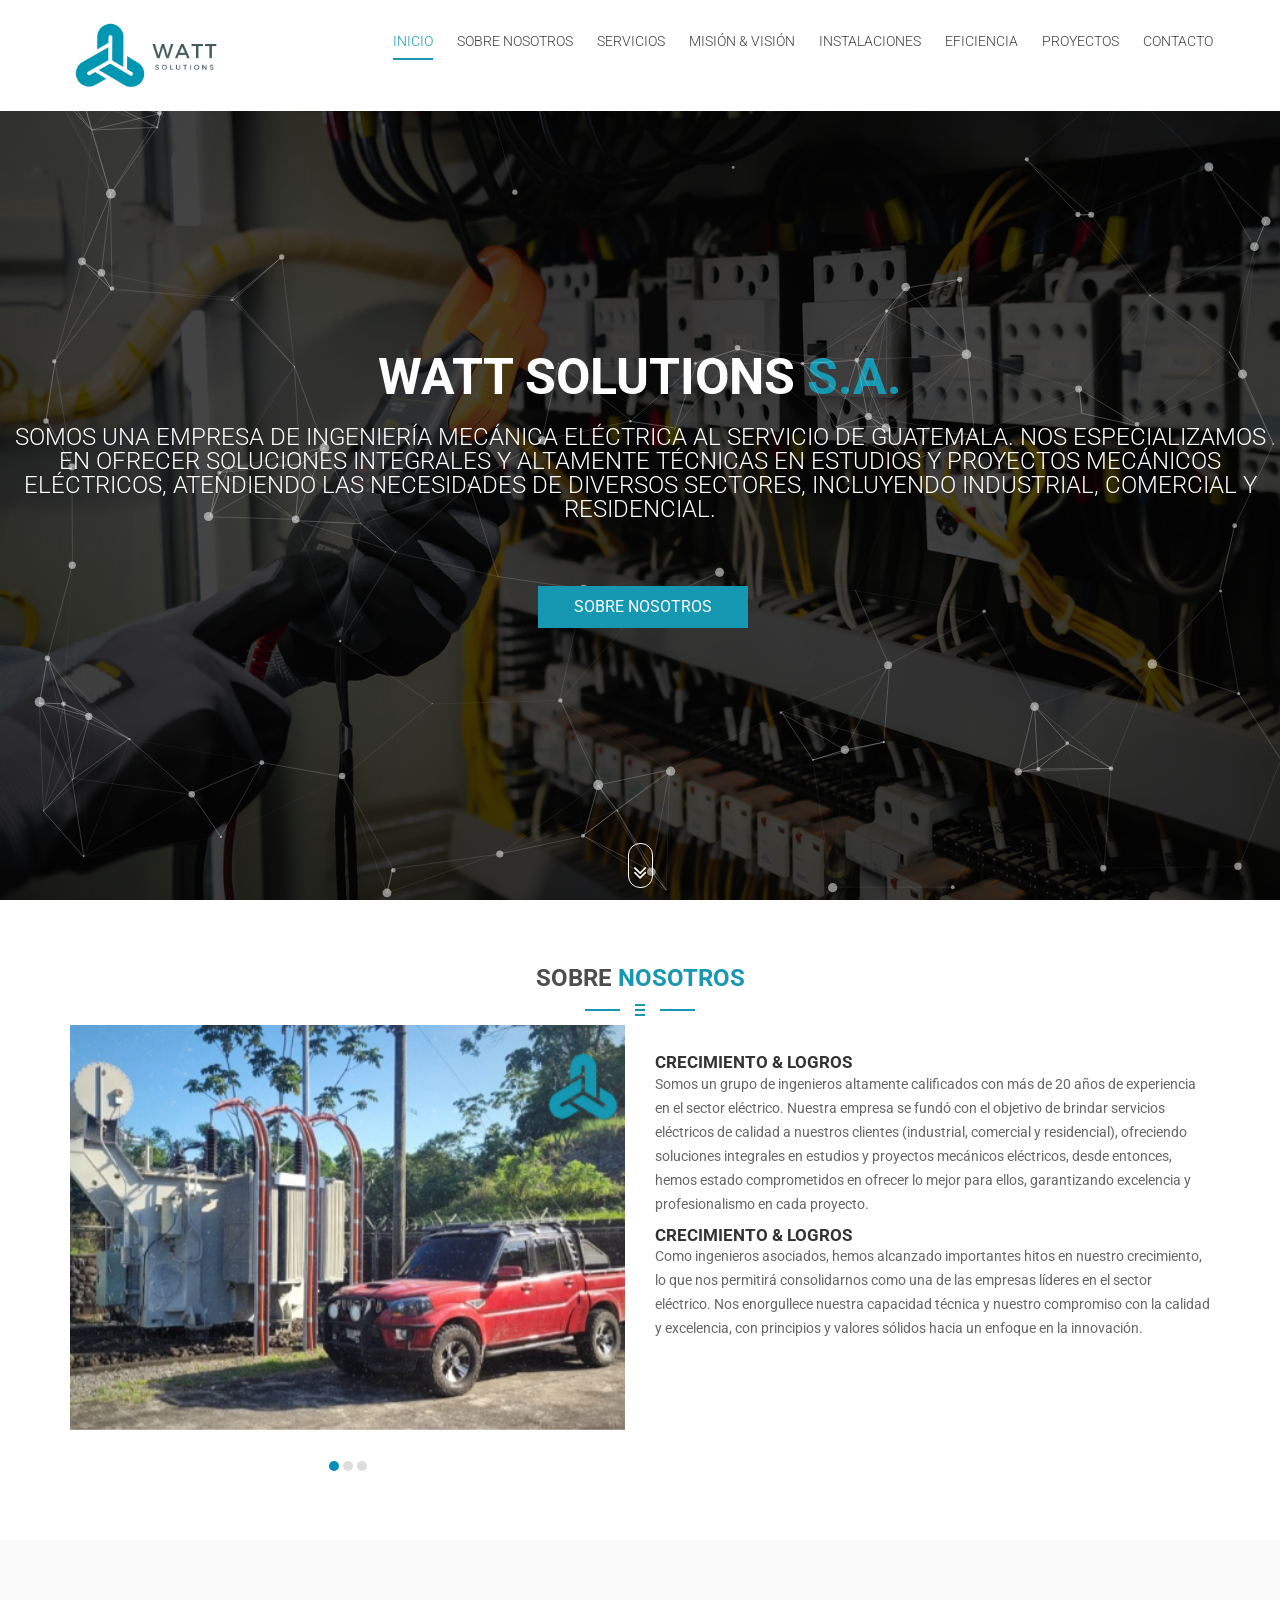
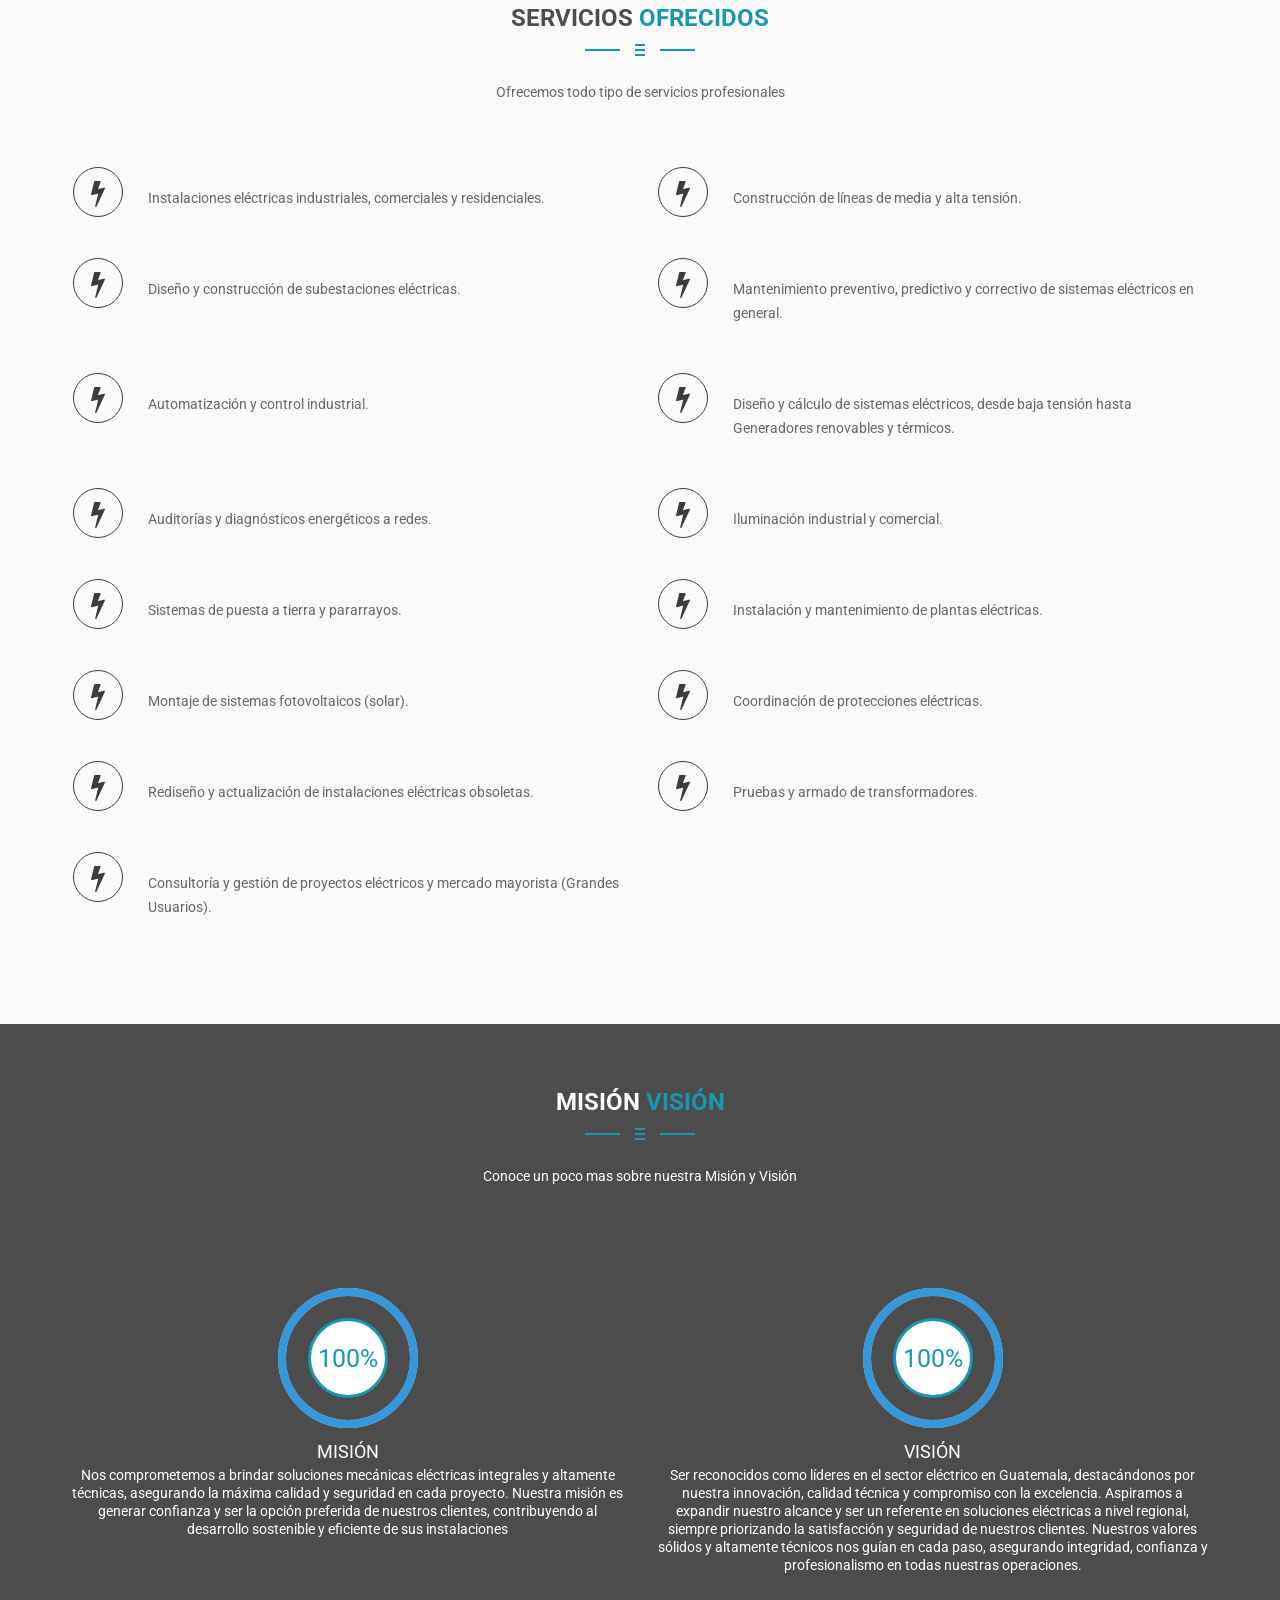
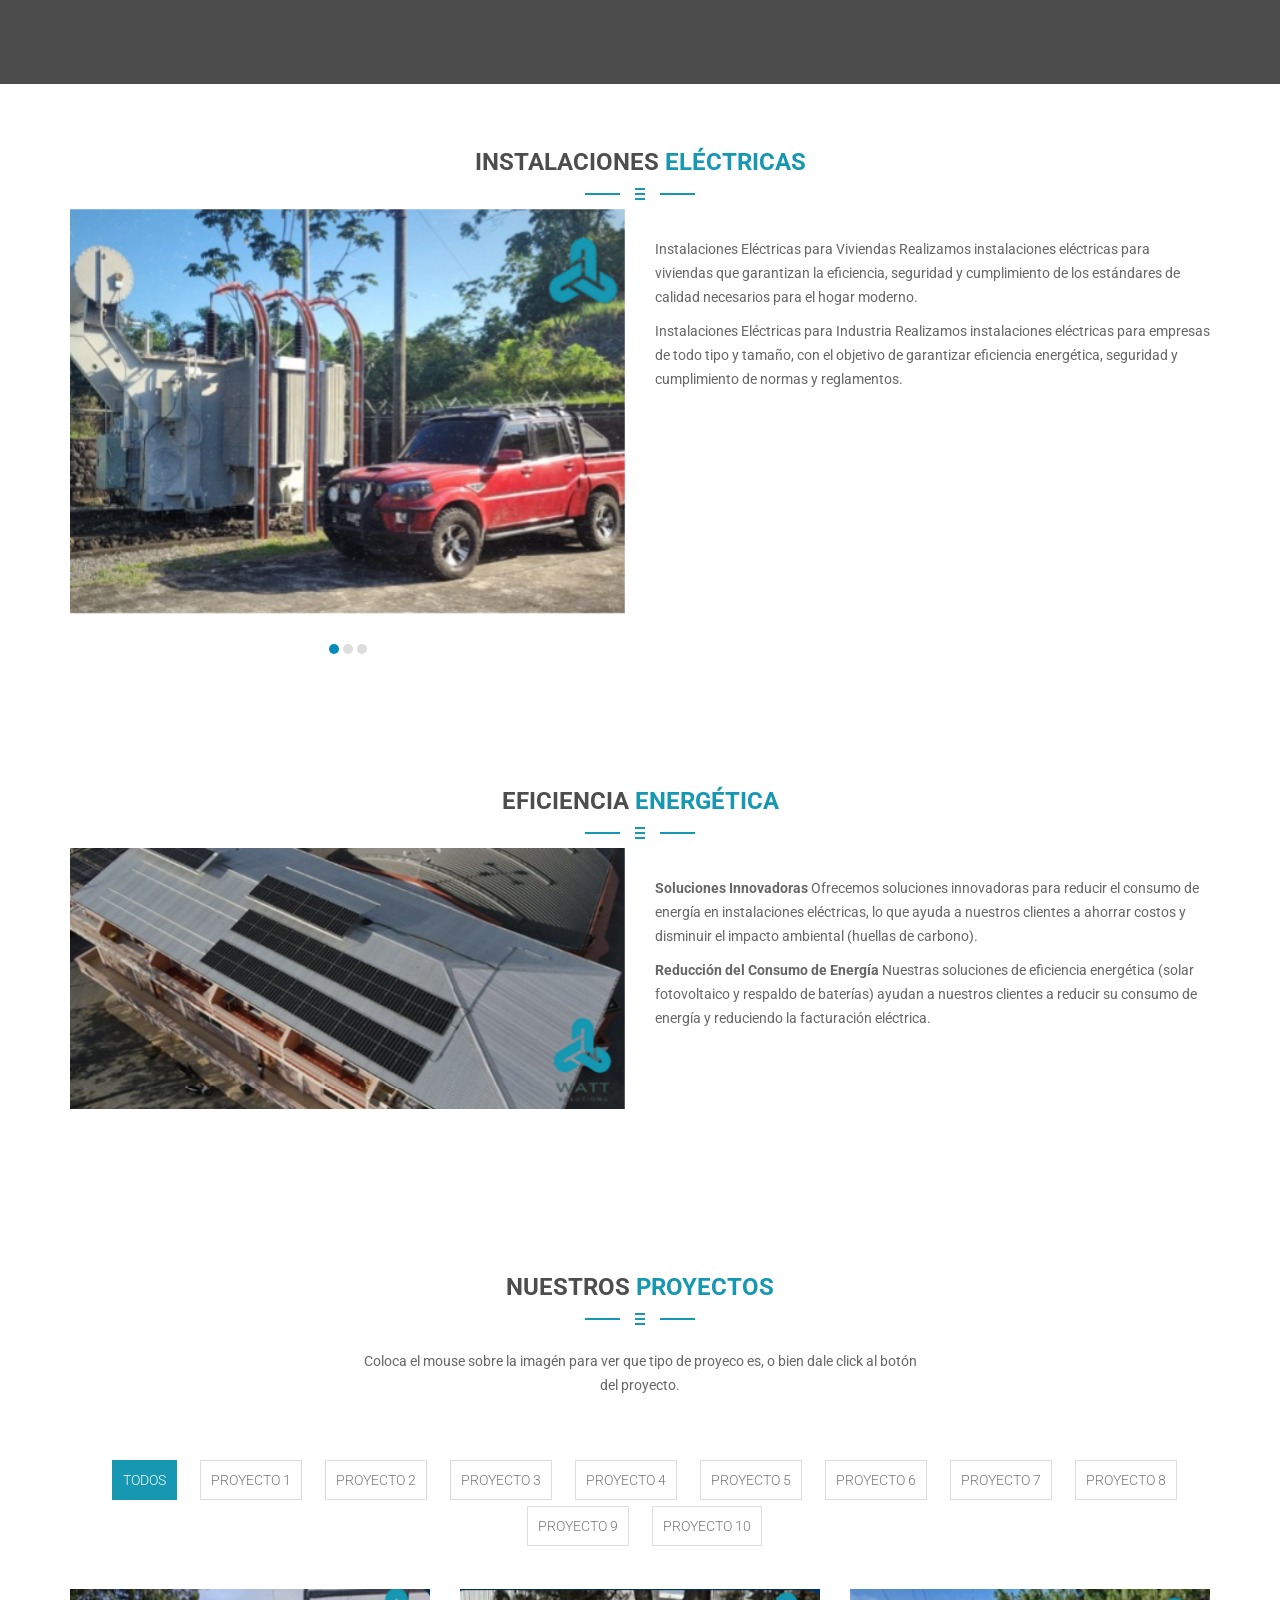
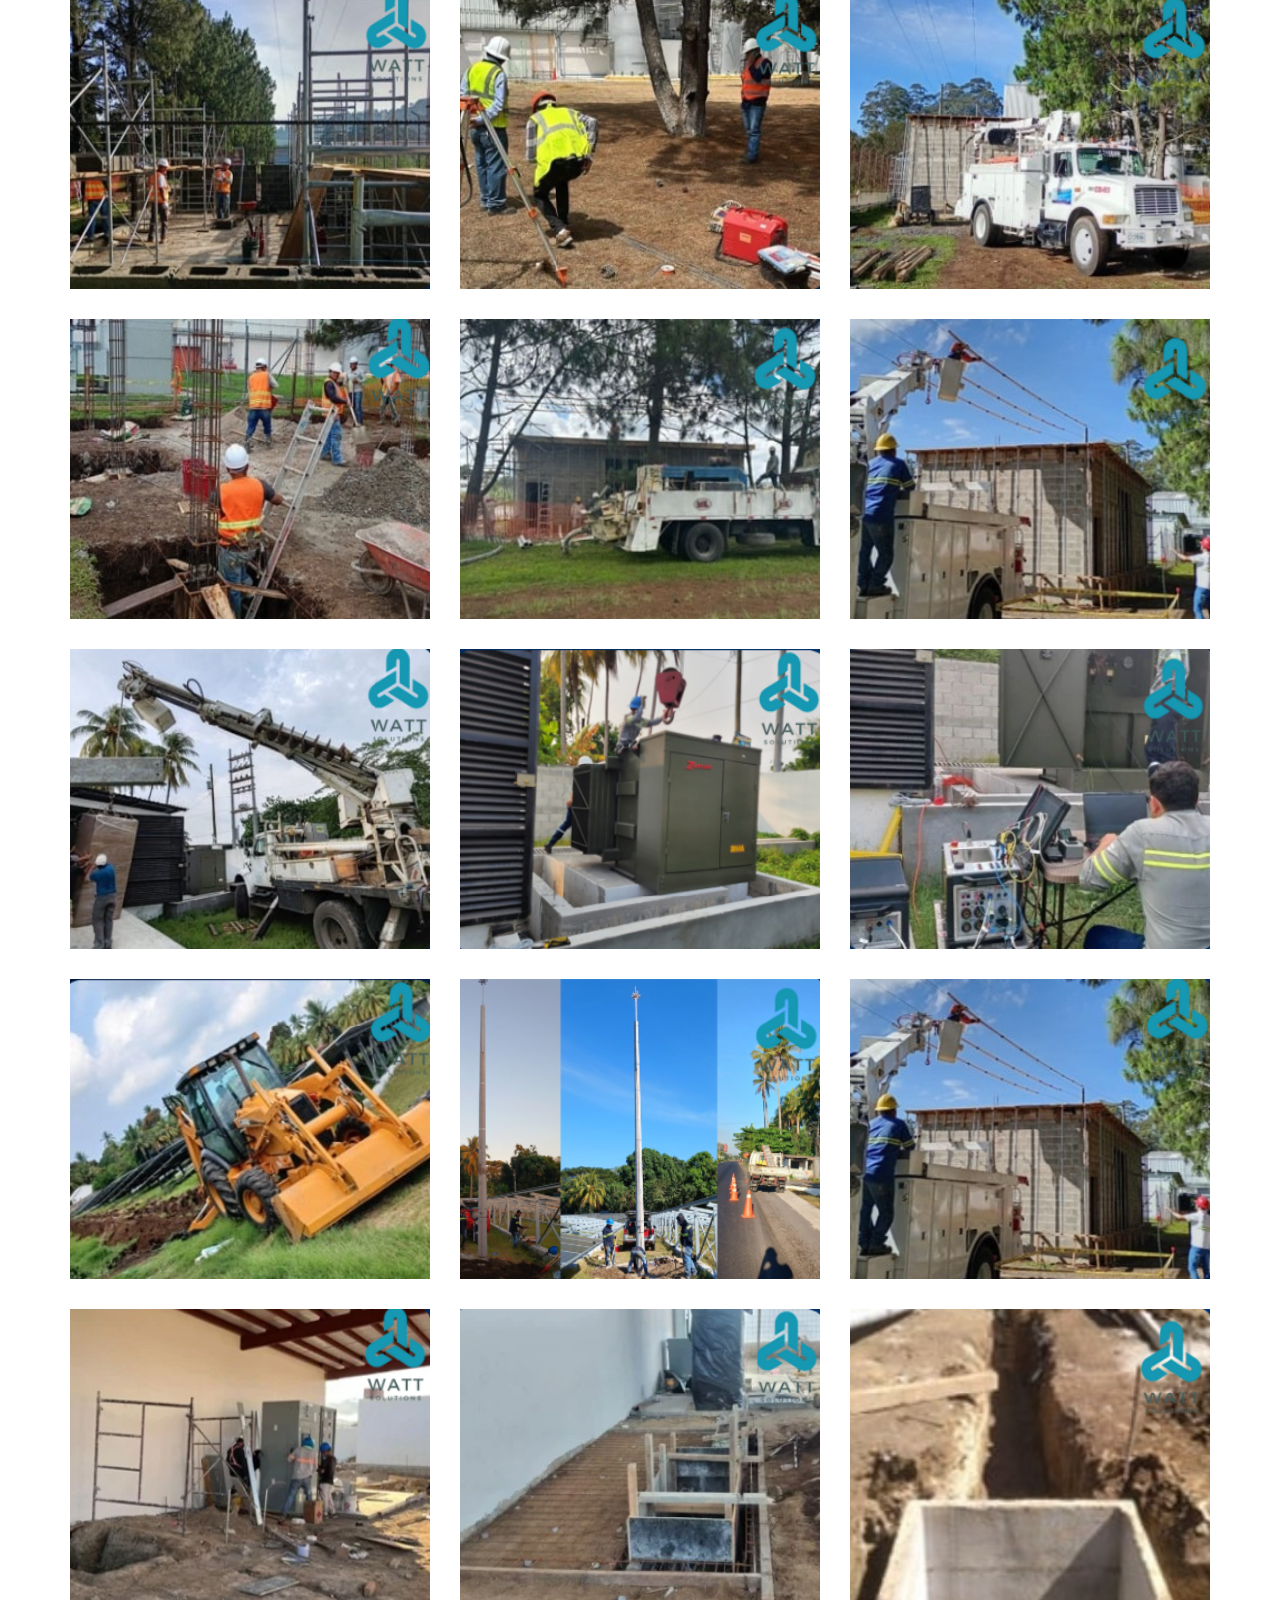
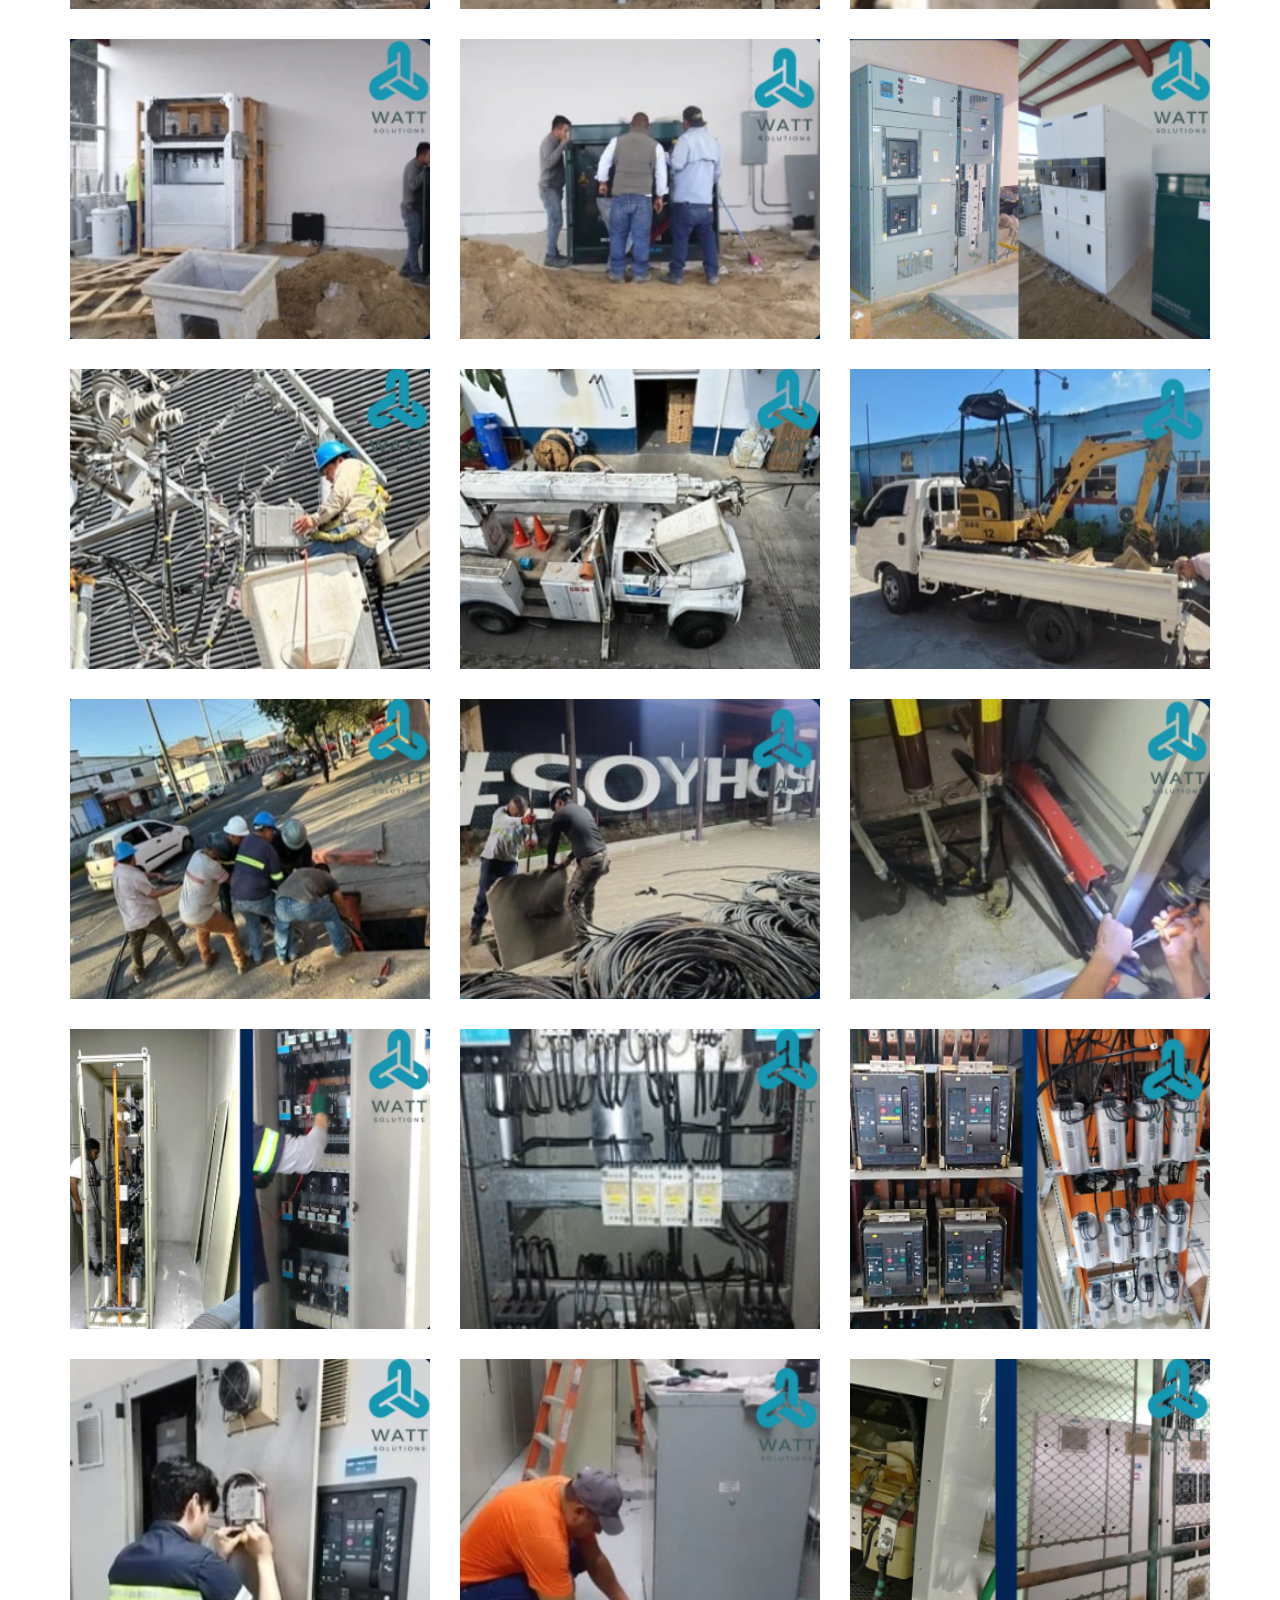
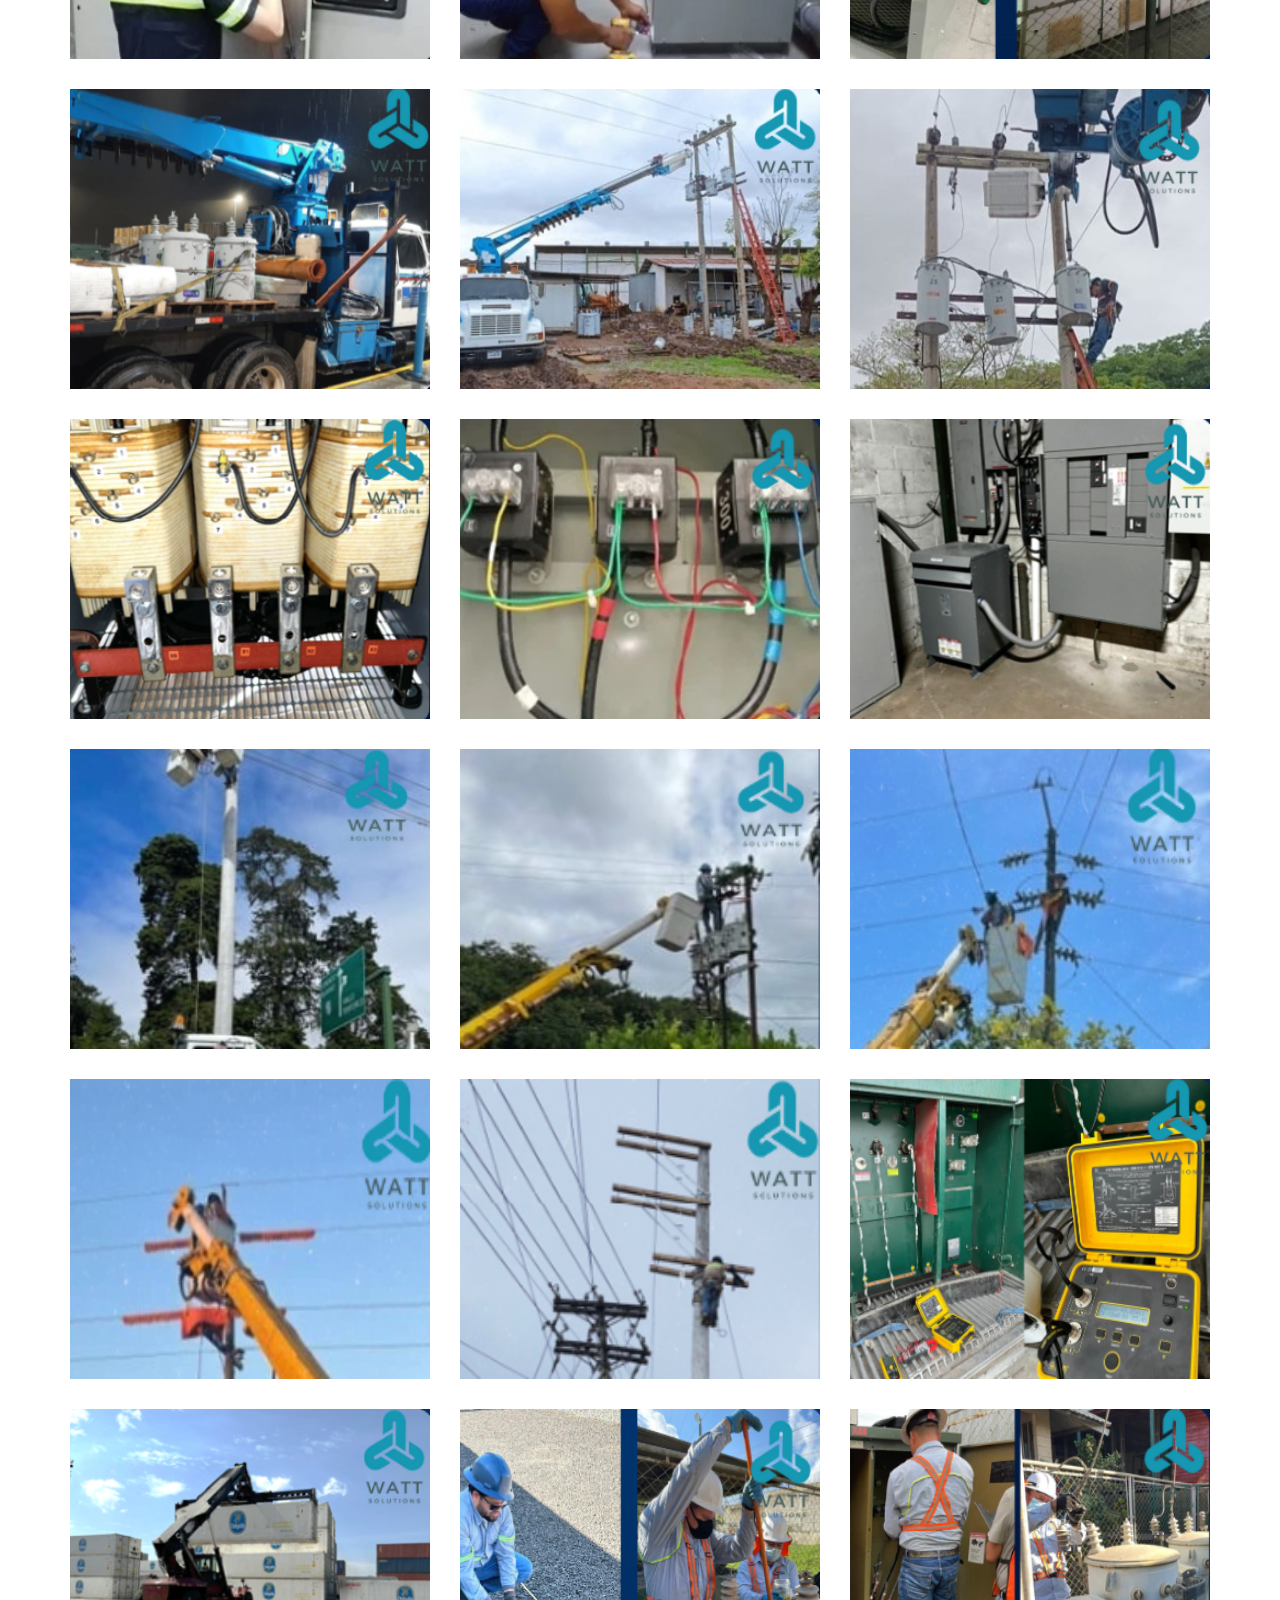
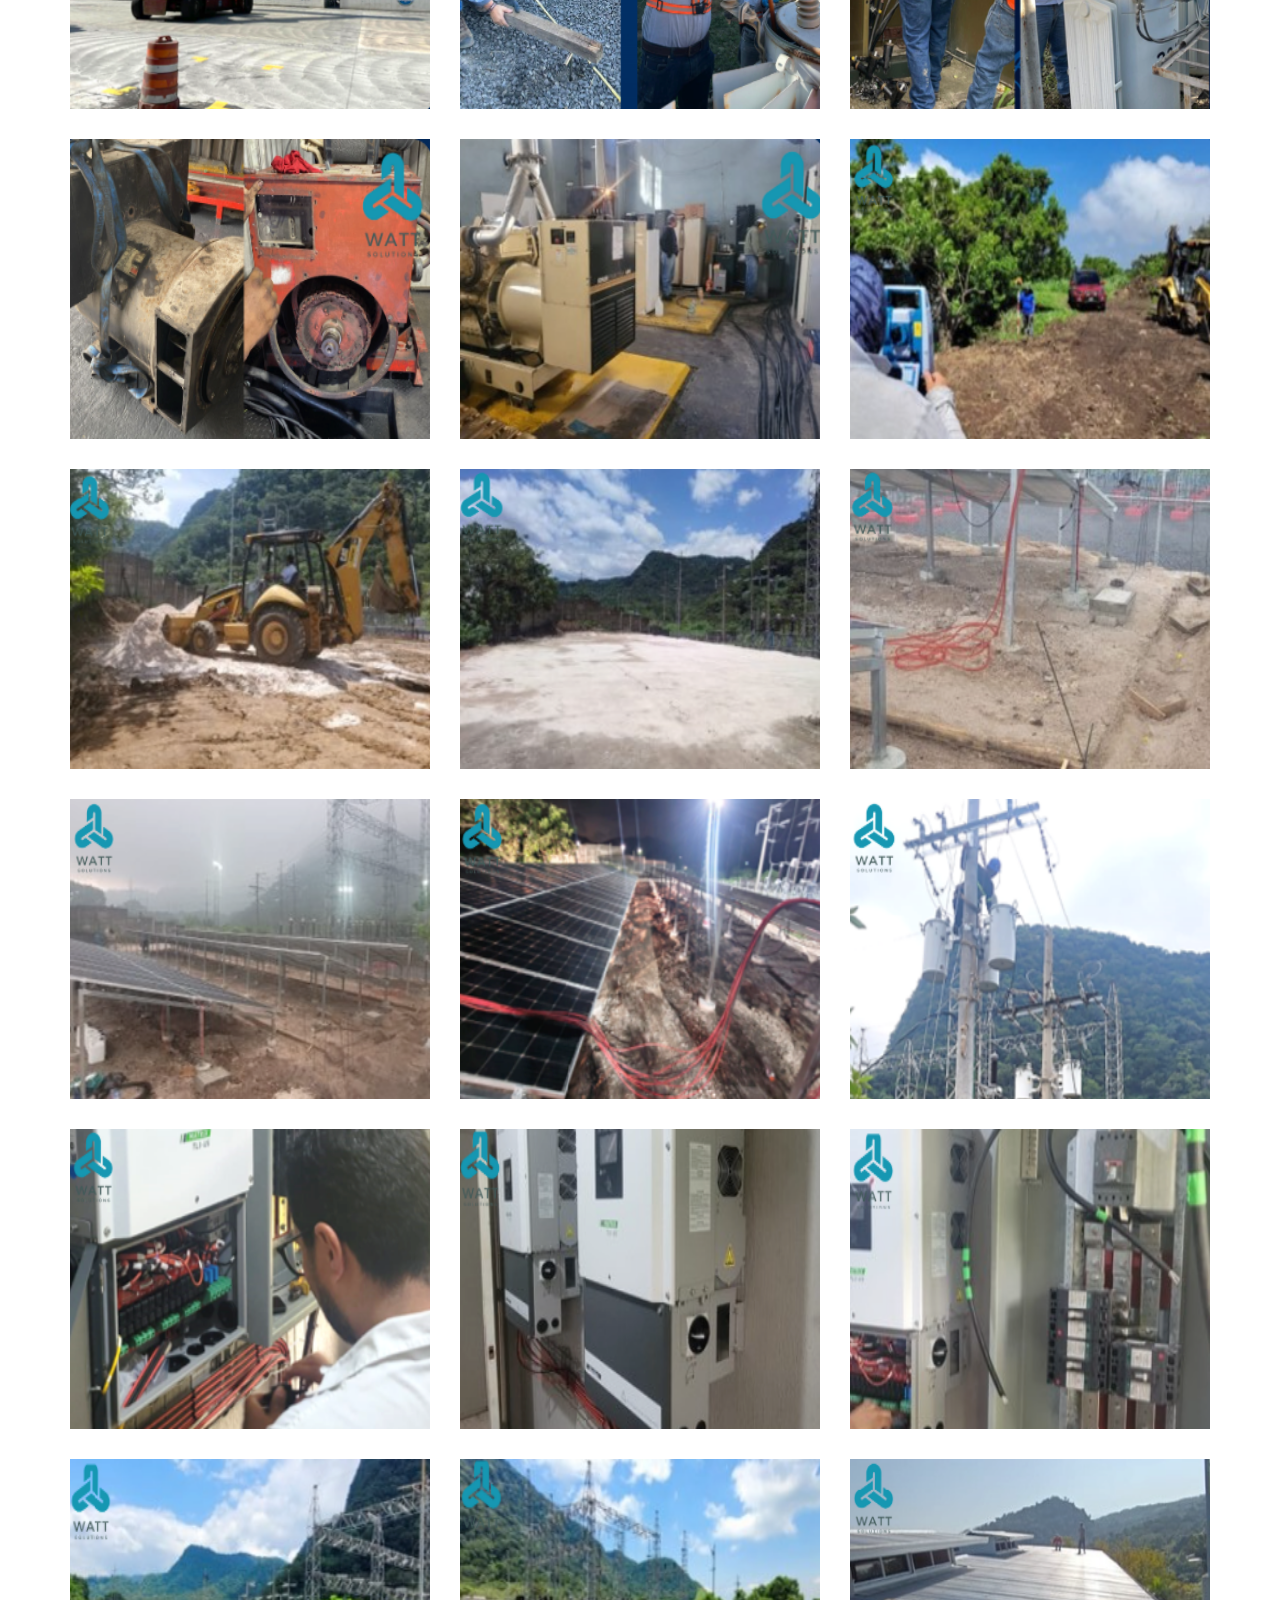
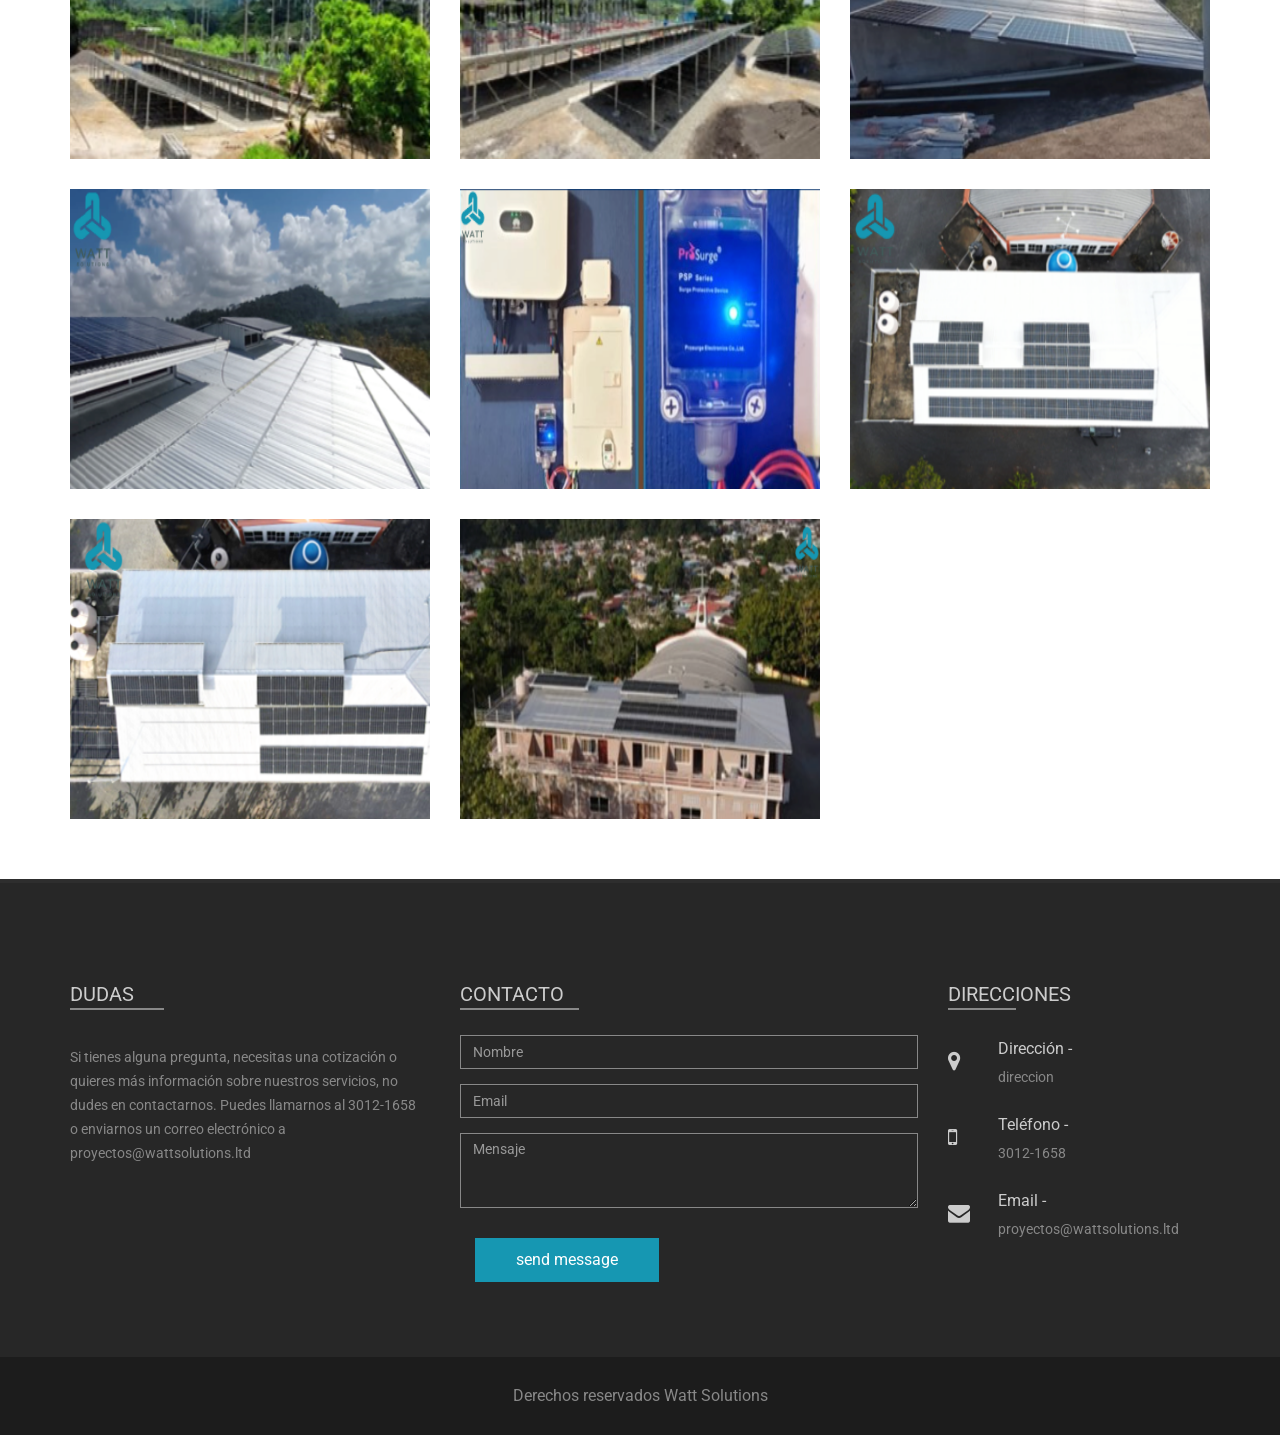
==== commit 037cbd7c: "Your commit message here" ====
--- a/index.html
+++ b/index.html
@@ -930,13 +930,13 @@
                             <div class="widget-content">
                                 <form id="contact-form" class="contact" name="contact-form" method="post" enctype="multipart/form-data" action="assets/mail/mail.php">
                                     <div class="form-group">
-                                        <input type="text" name="fname" class="form-control name-field" required="required" placeholder="Name"> 
+                                        <input type="text" name="fname" class="form-control name-field" required="required" placeholder="Nombre"> 
 									</div>
                                     <div class="form-group">
                                         <input type="email" name="email" class="form-control mail-field" required="required" placeholder="Email"> 
 									</div>
                                     <div class="form-group">
-                                        <textarea name="message" id="message" required="required" class="form-control" rows="8" placeholder="Message"></textarea>
+                                        <textarea name="message" id="message" required="required" class="form-control" rows="8" placeholder="Mensaje"></textarea>
                                     </div>
                                     <div class="form-group">
                                         <input type="submit" value="send message" name="submit" id="submitButton" class="btn btn-lg contact-btn" title="Submit Your Message!">
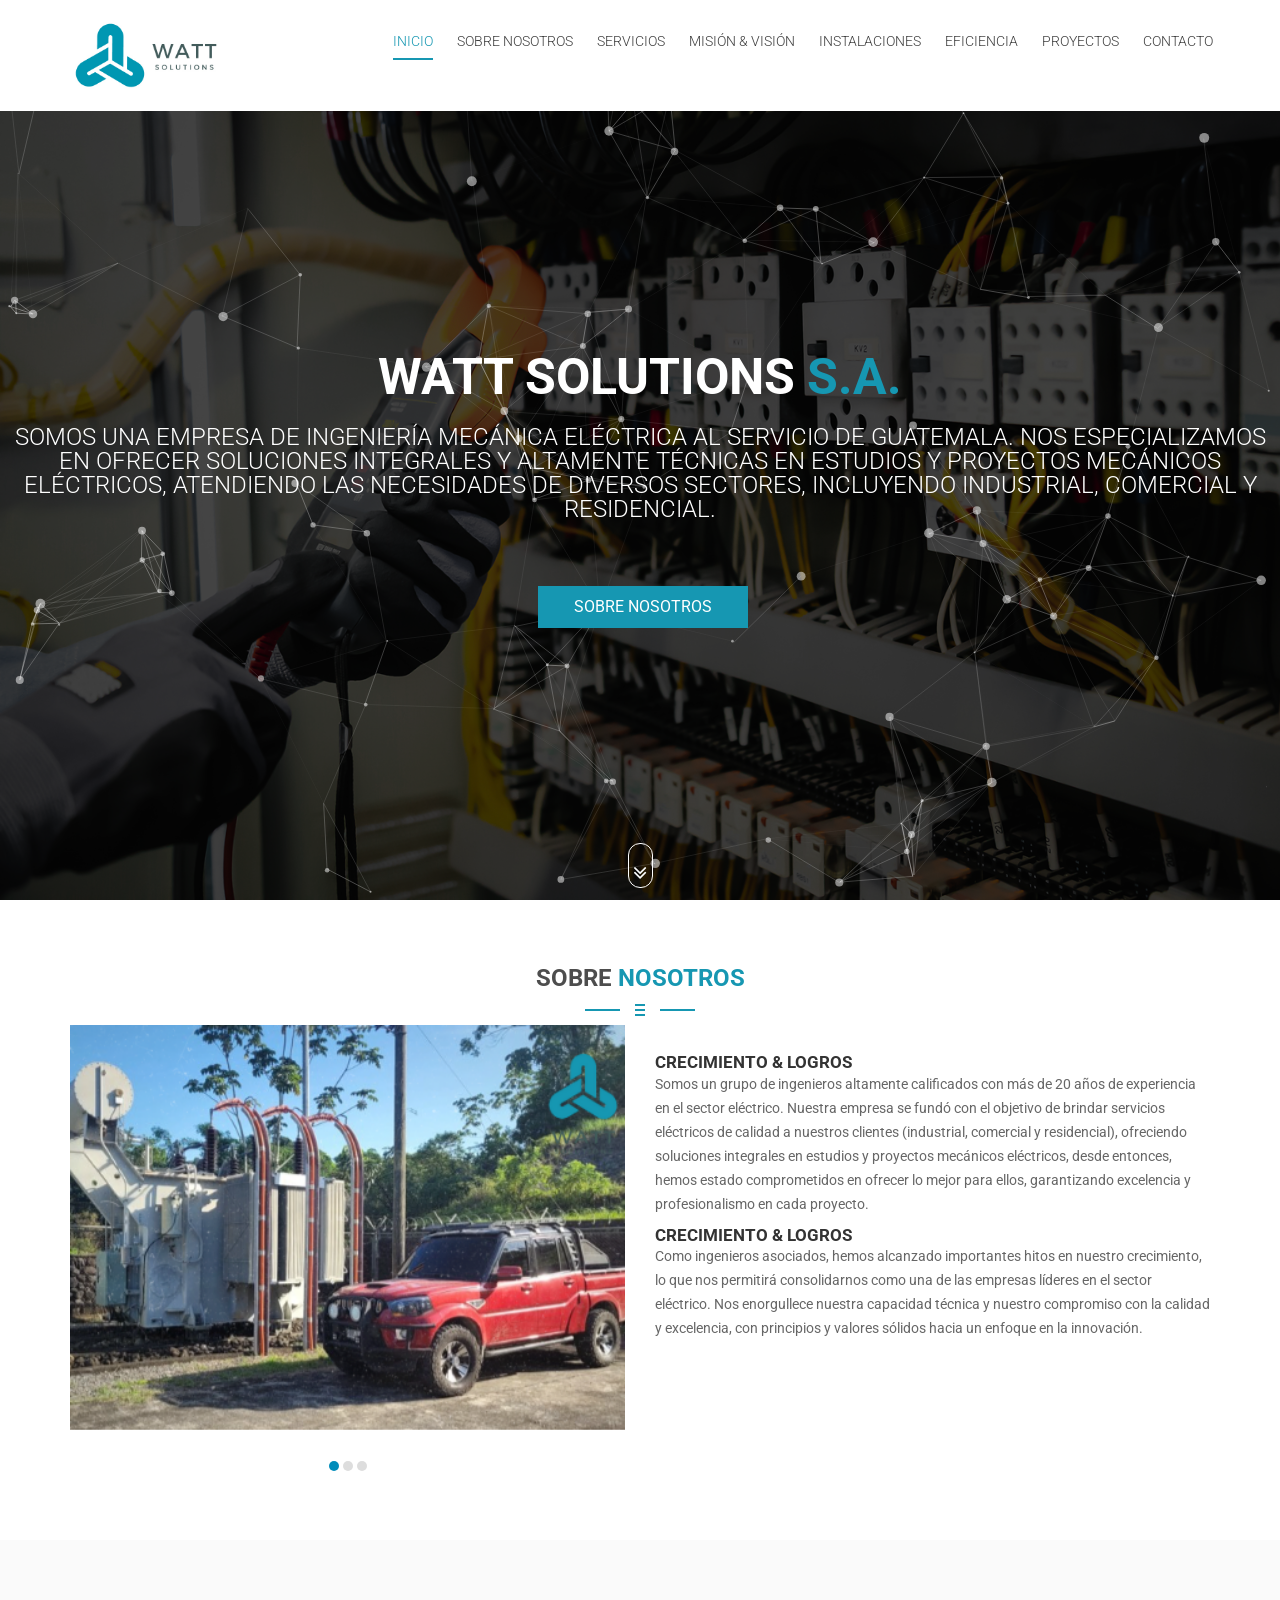
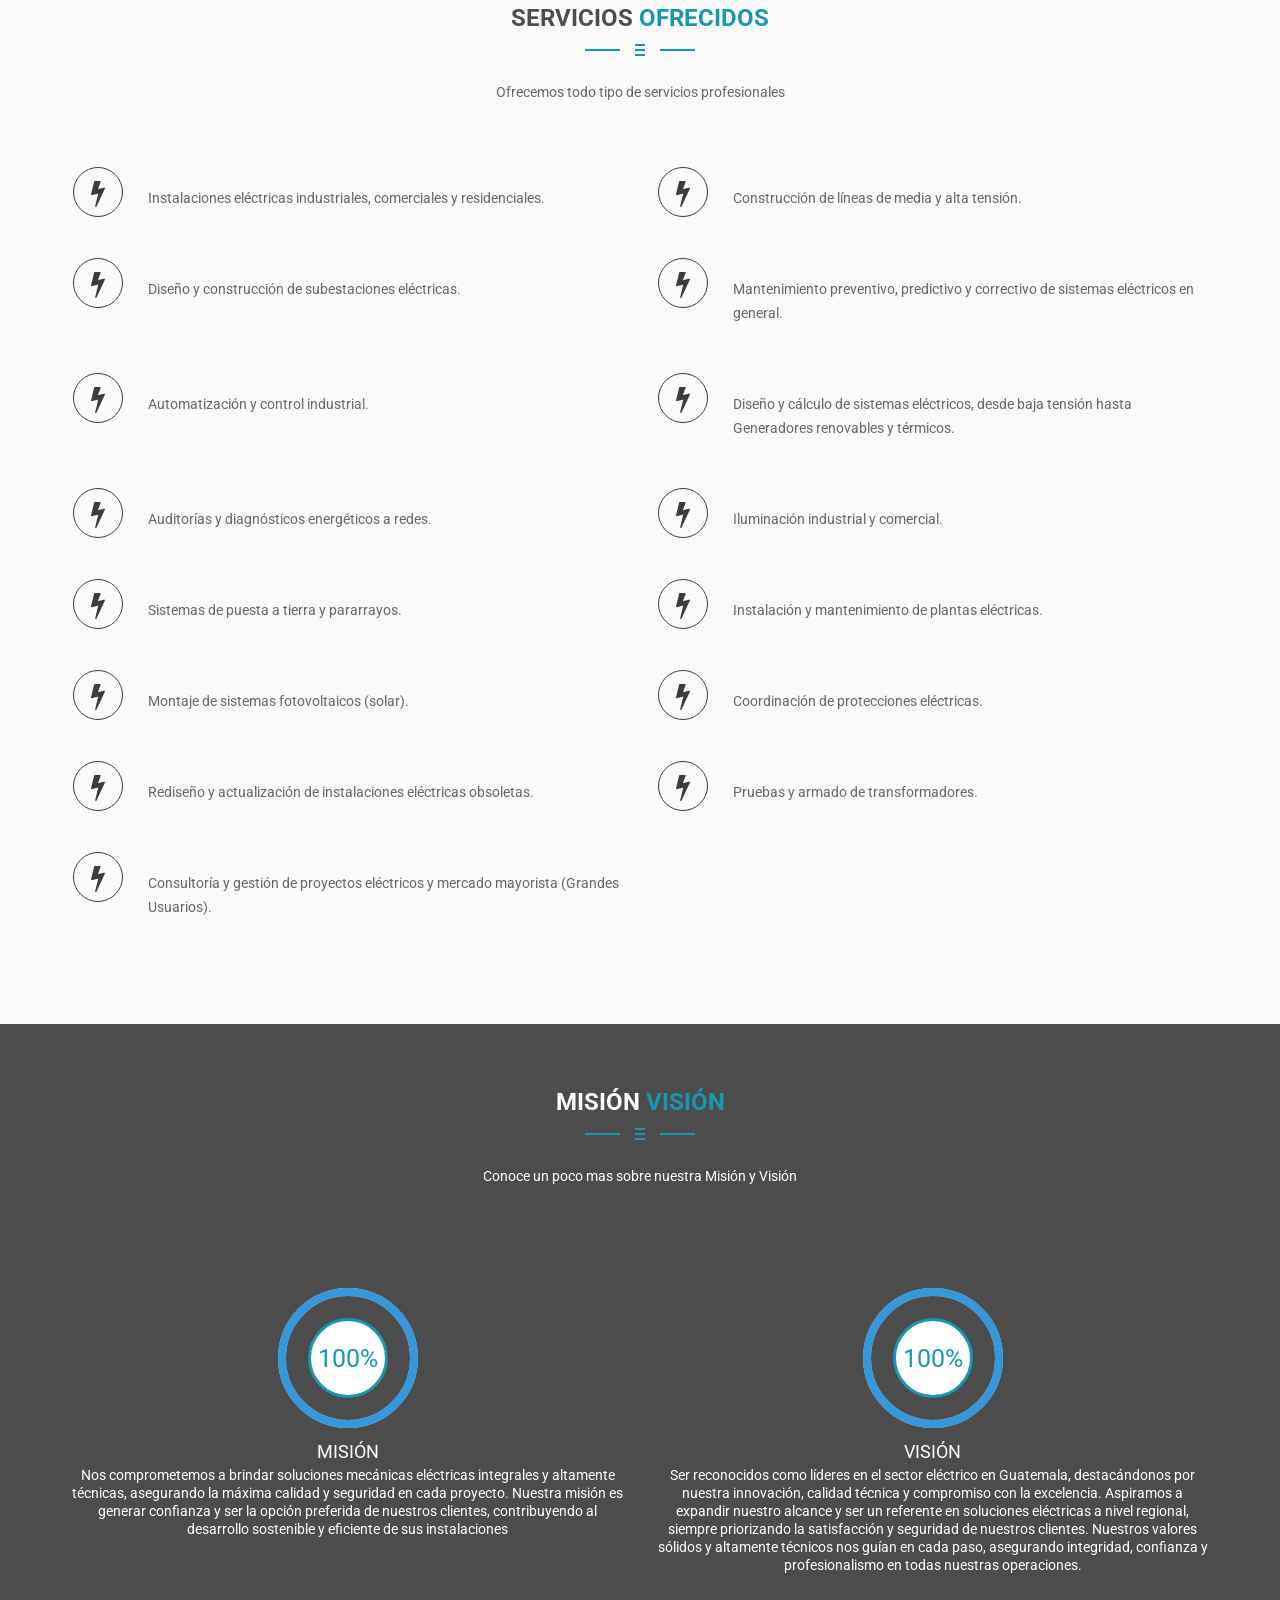
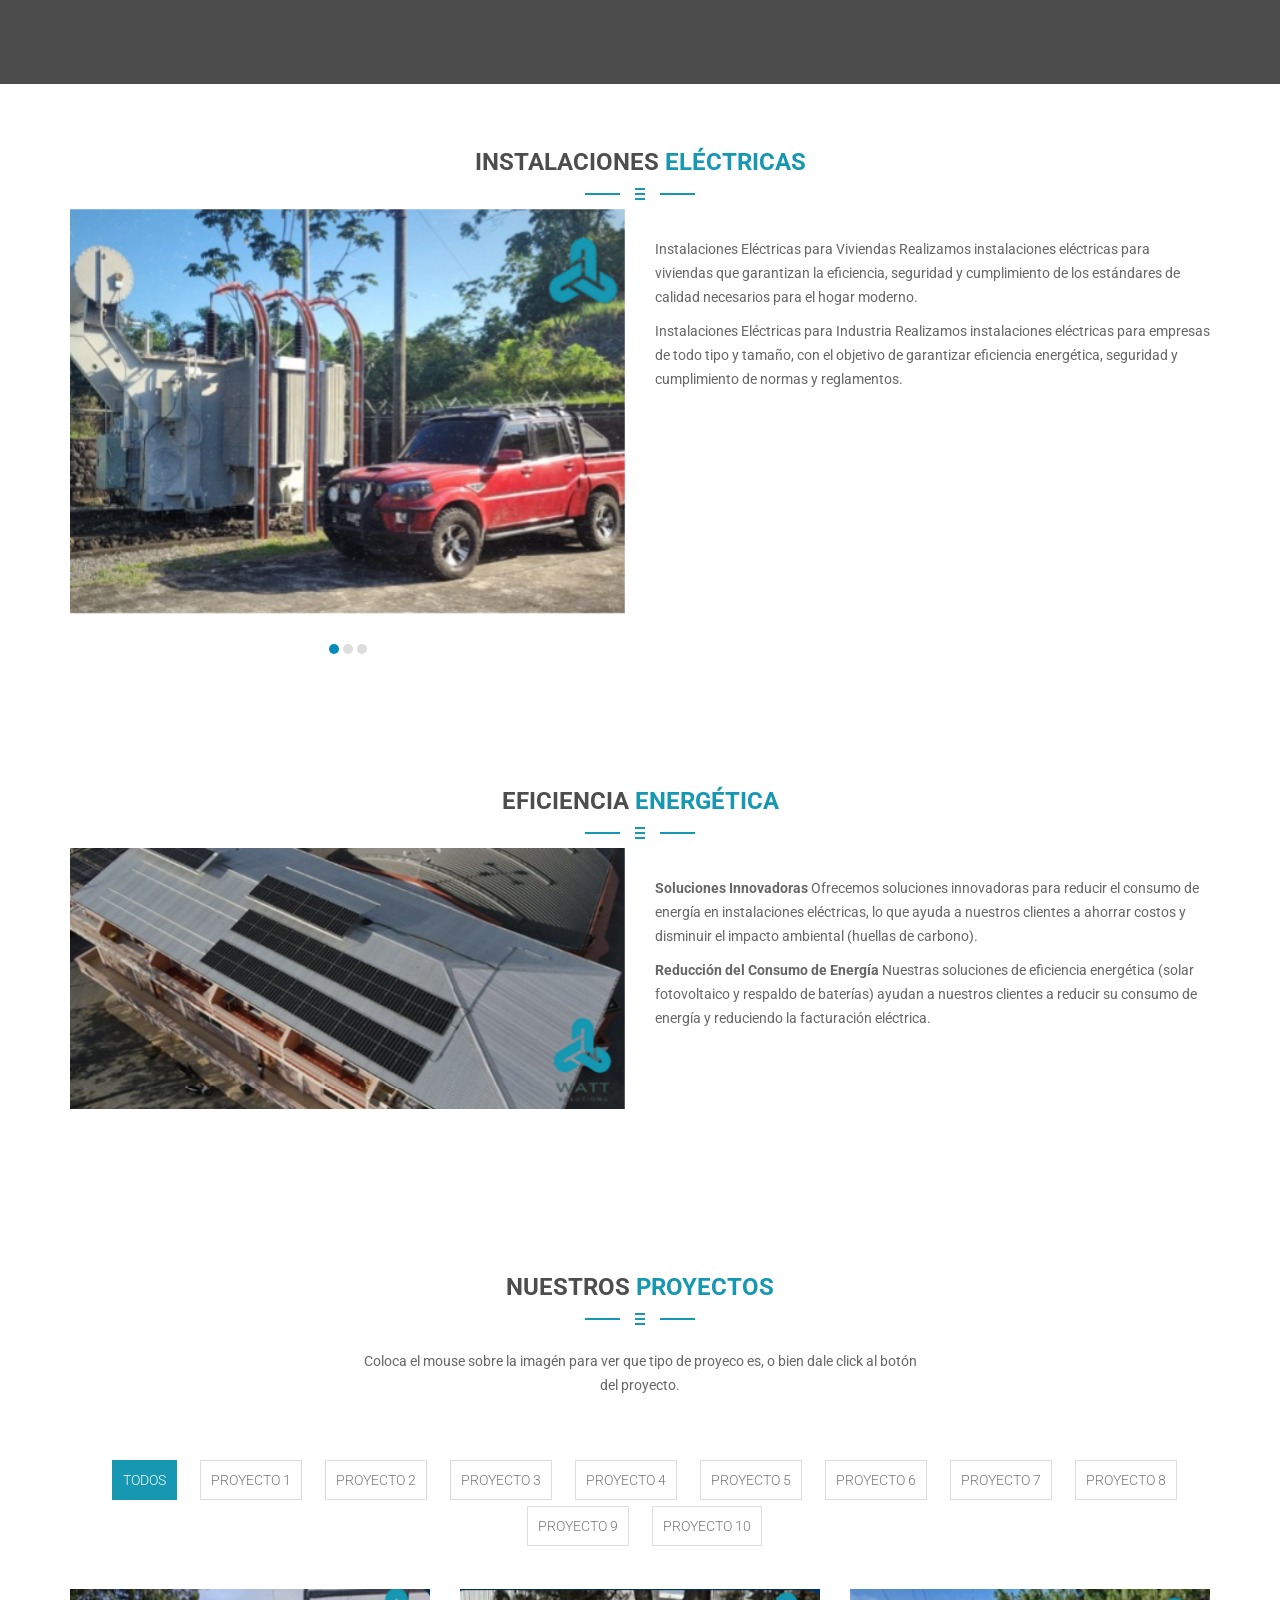
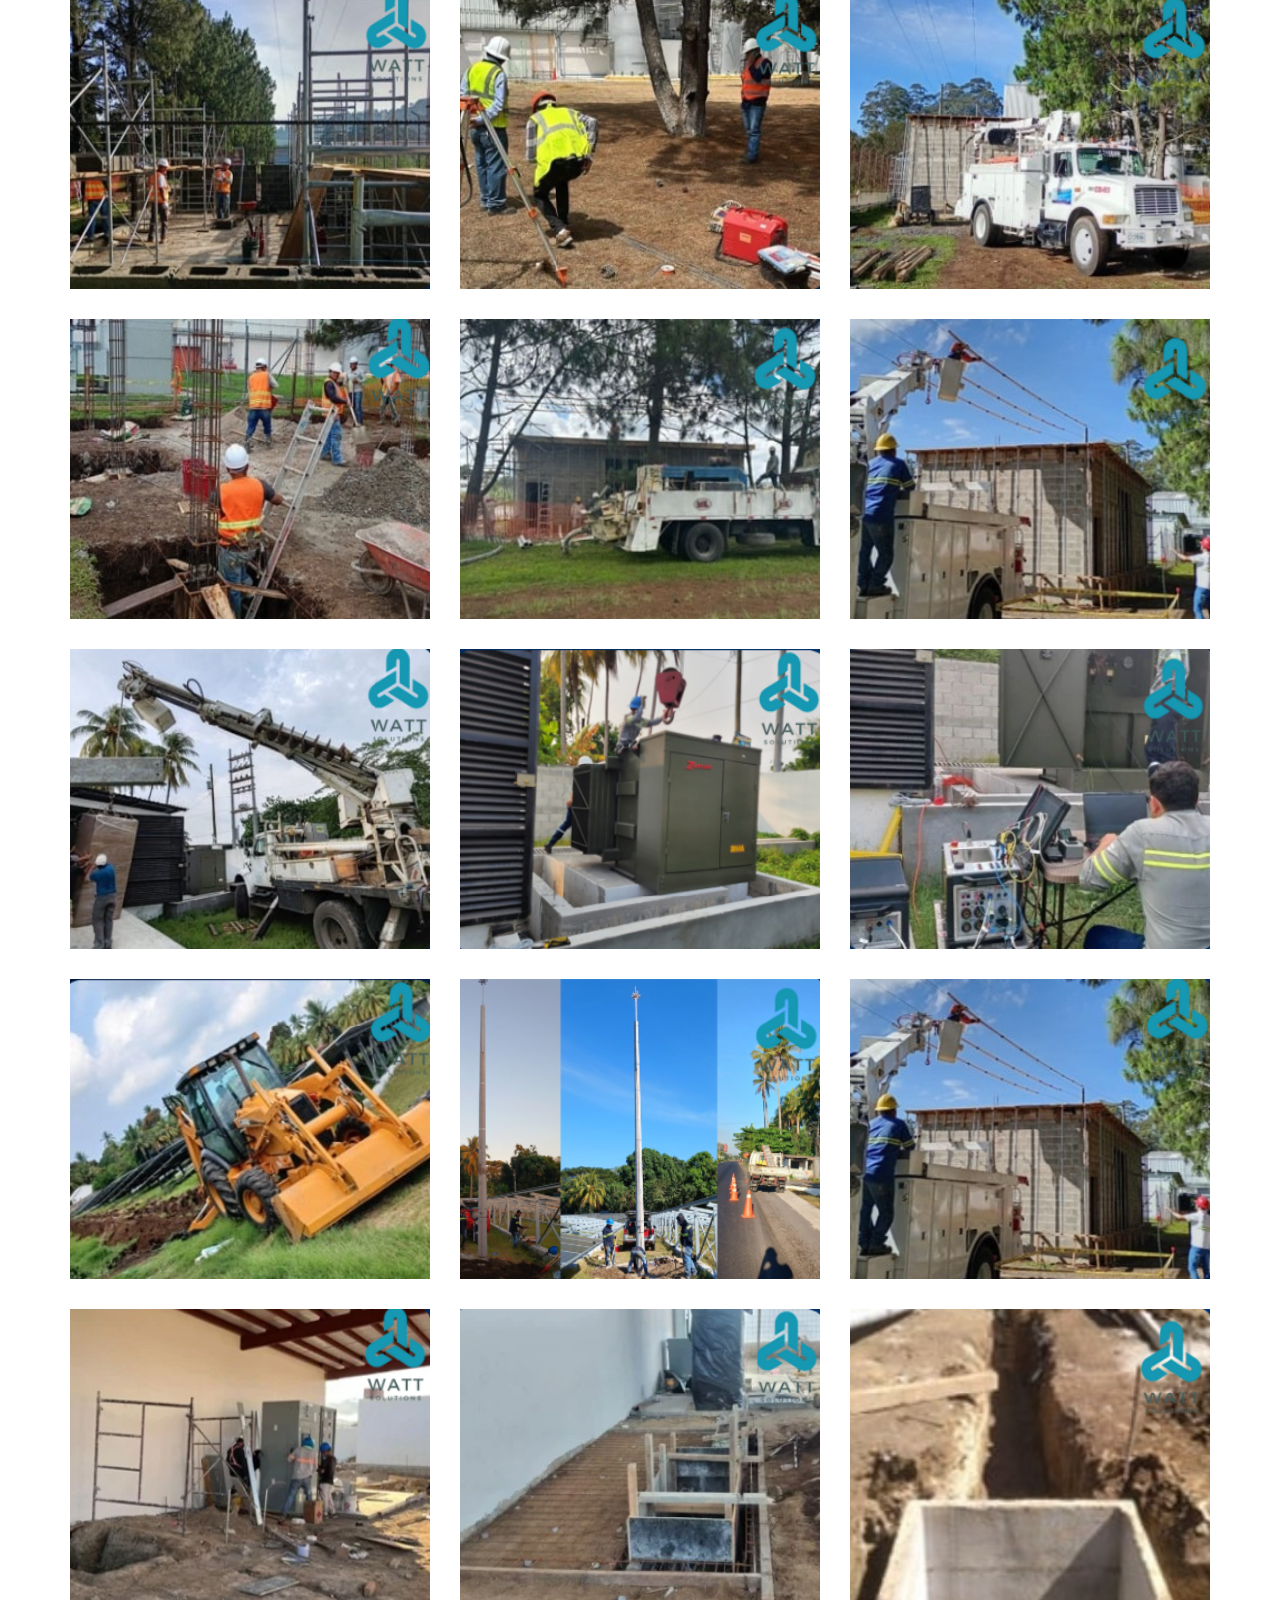
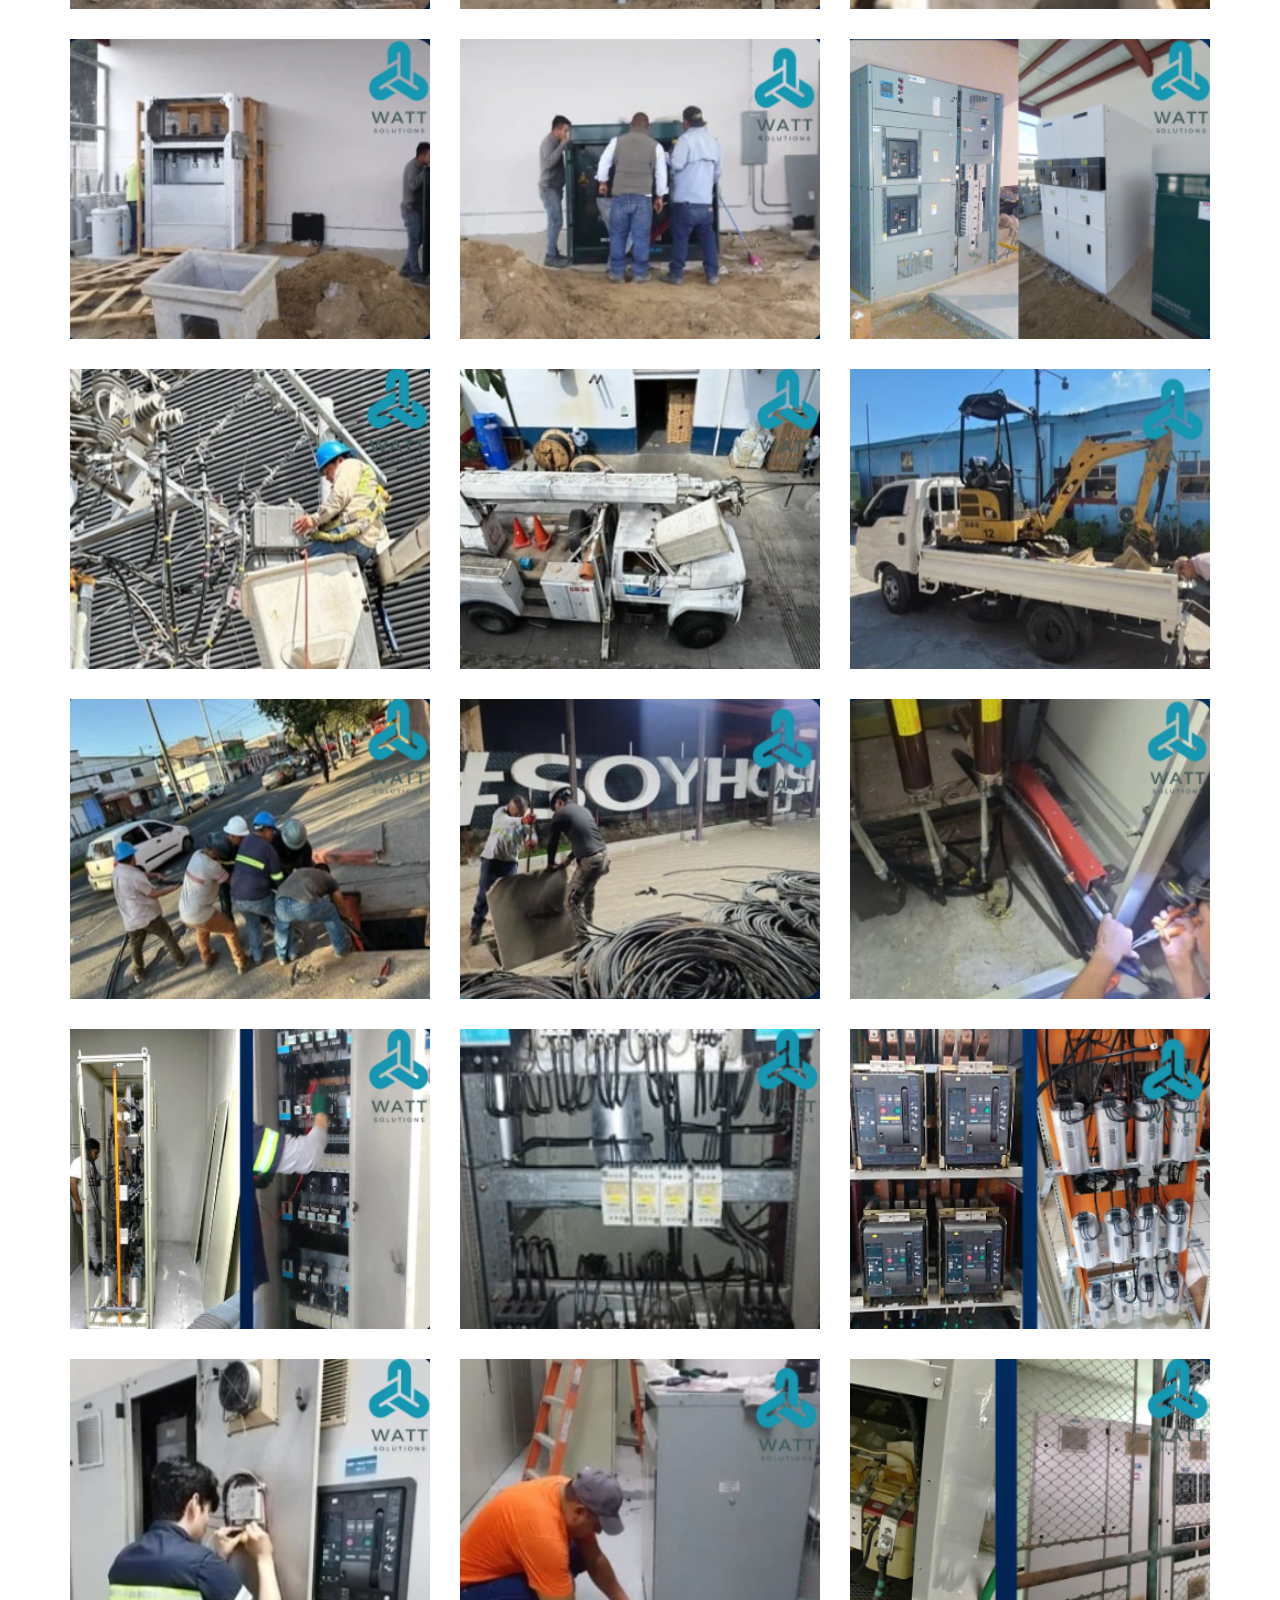
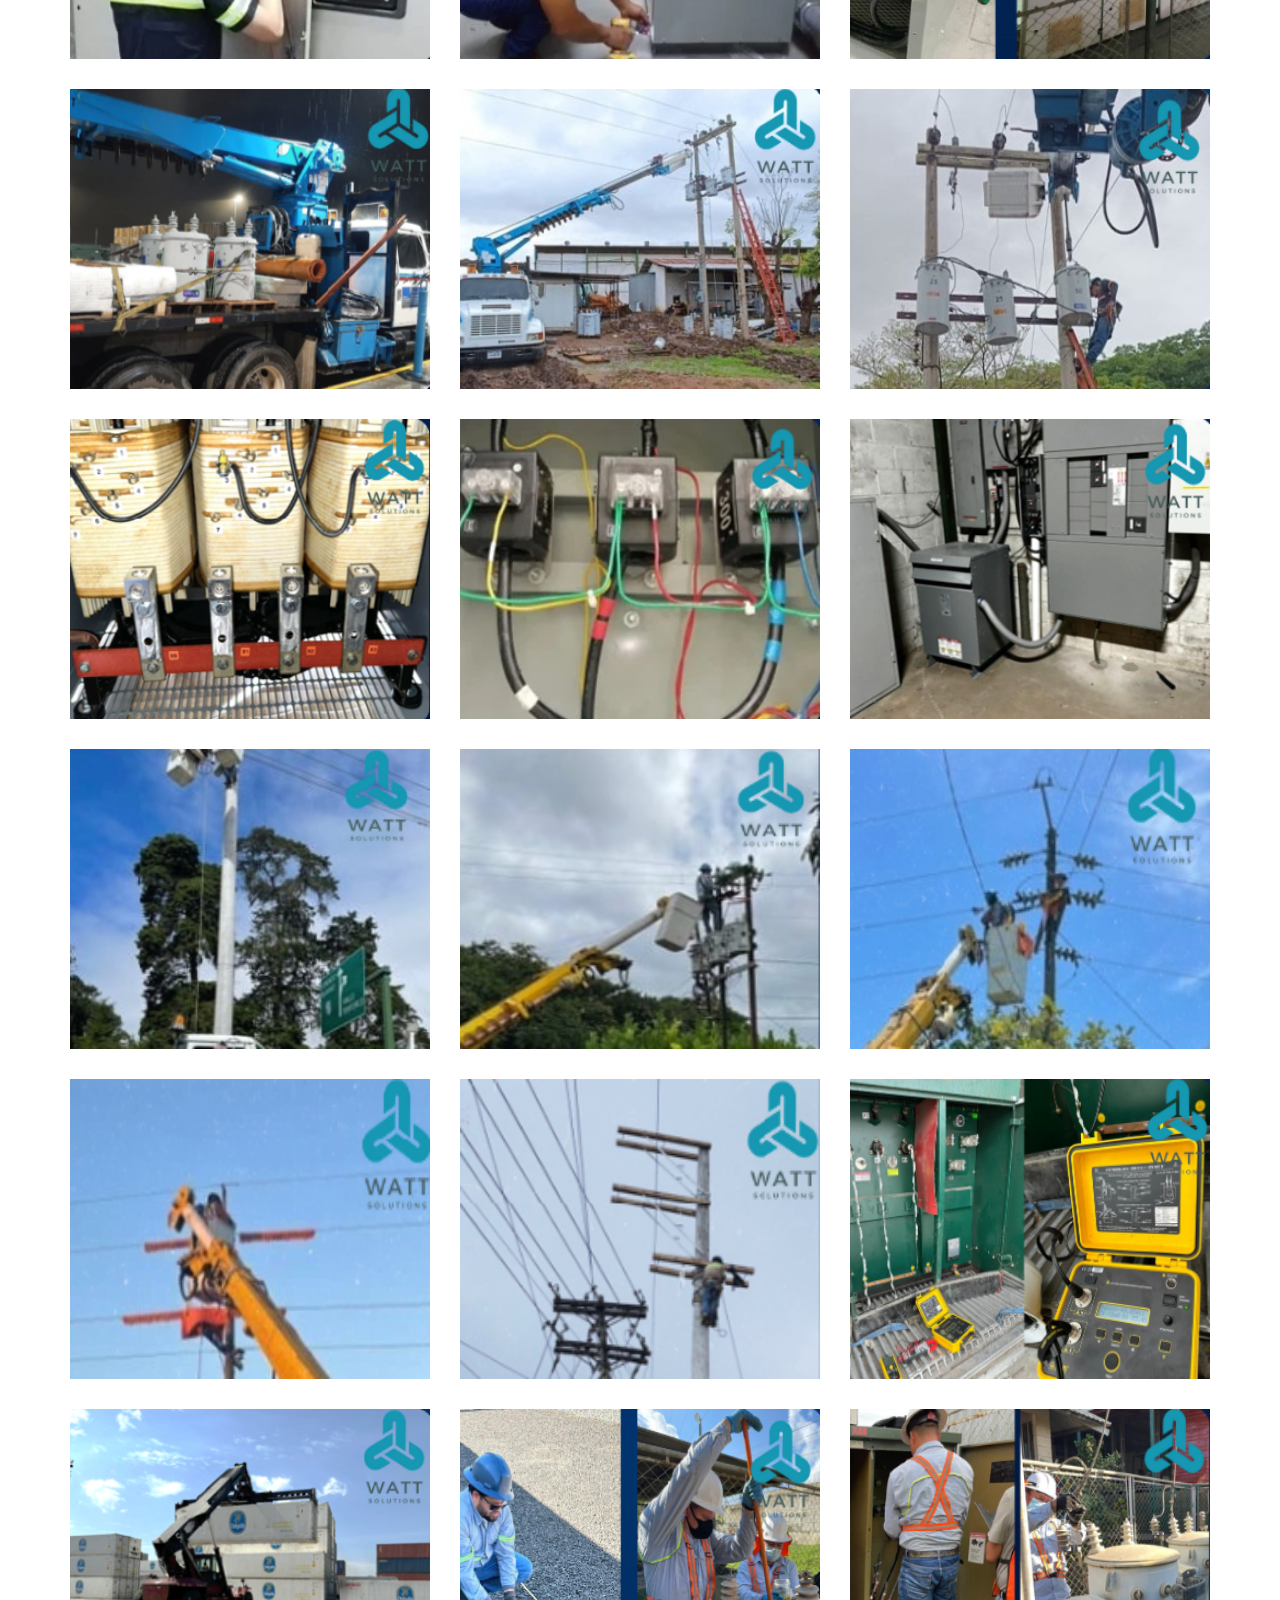
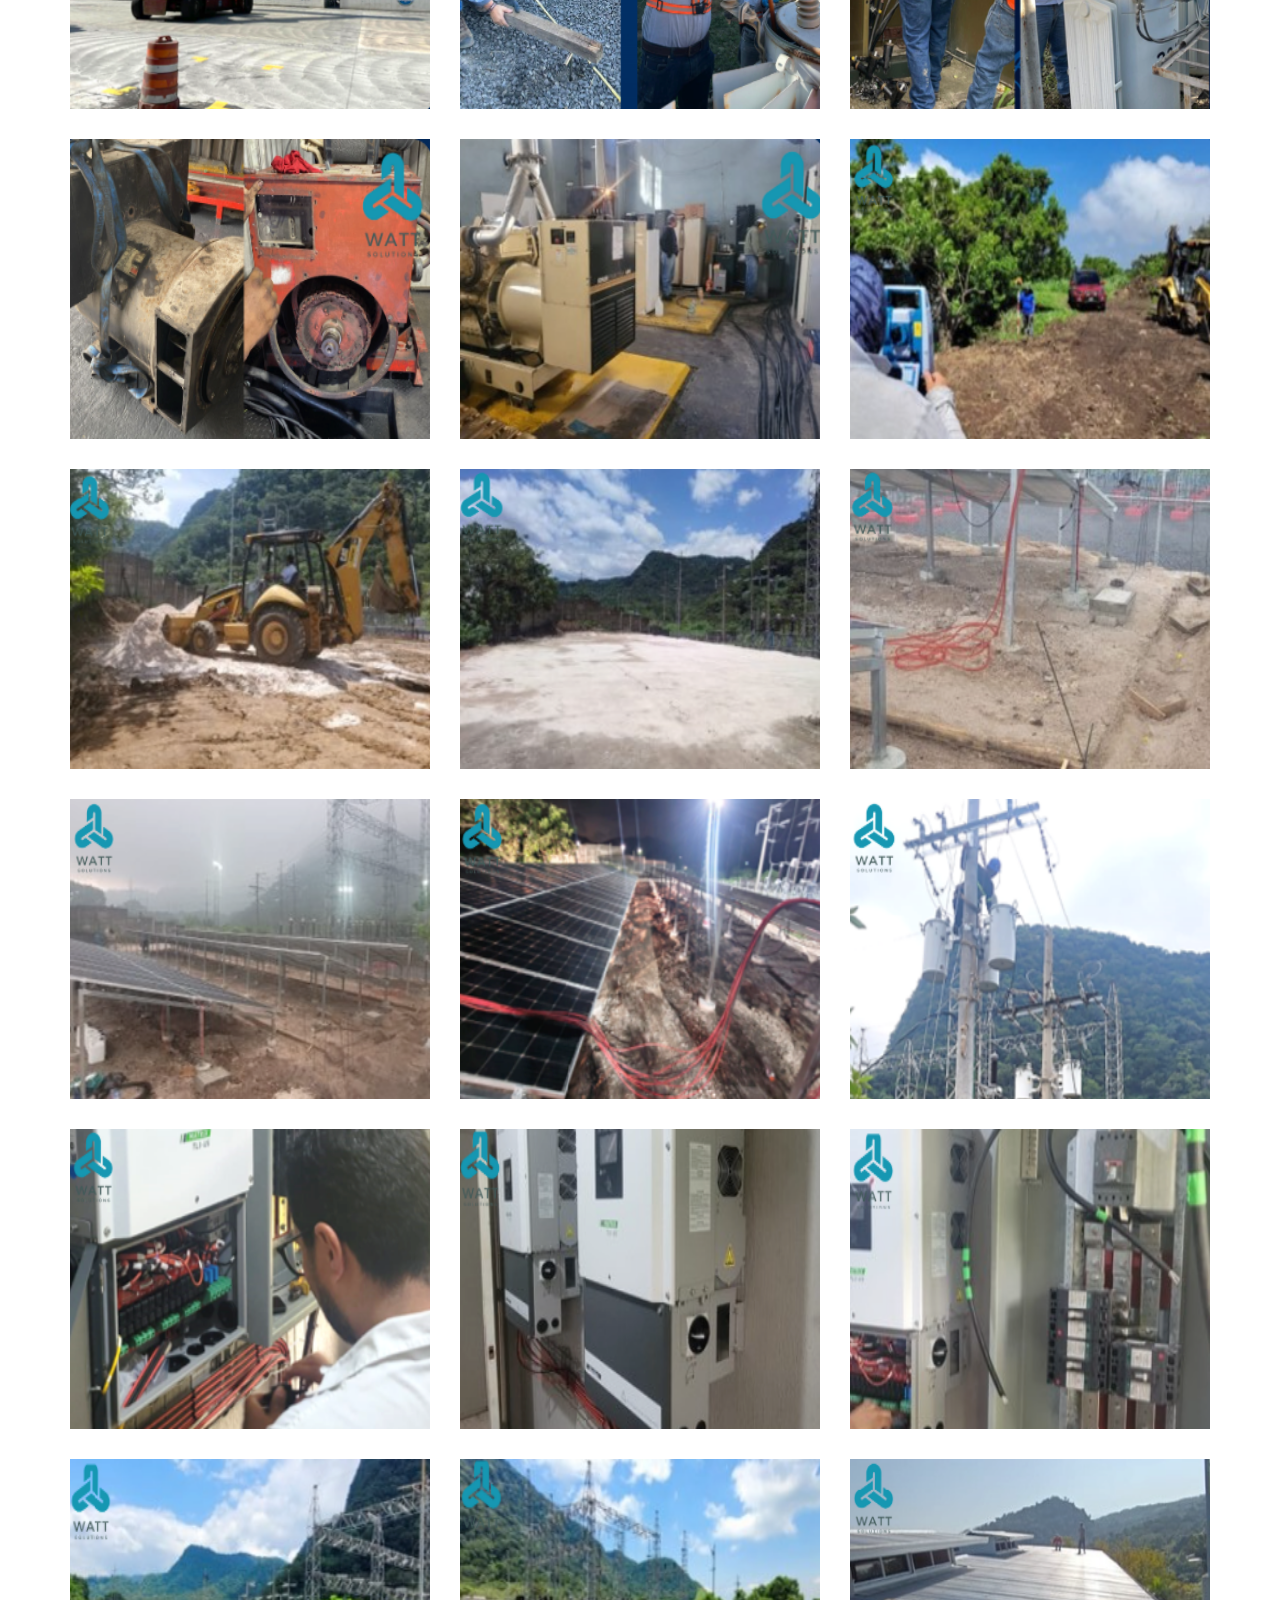
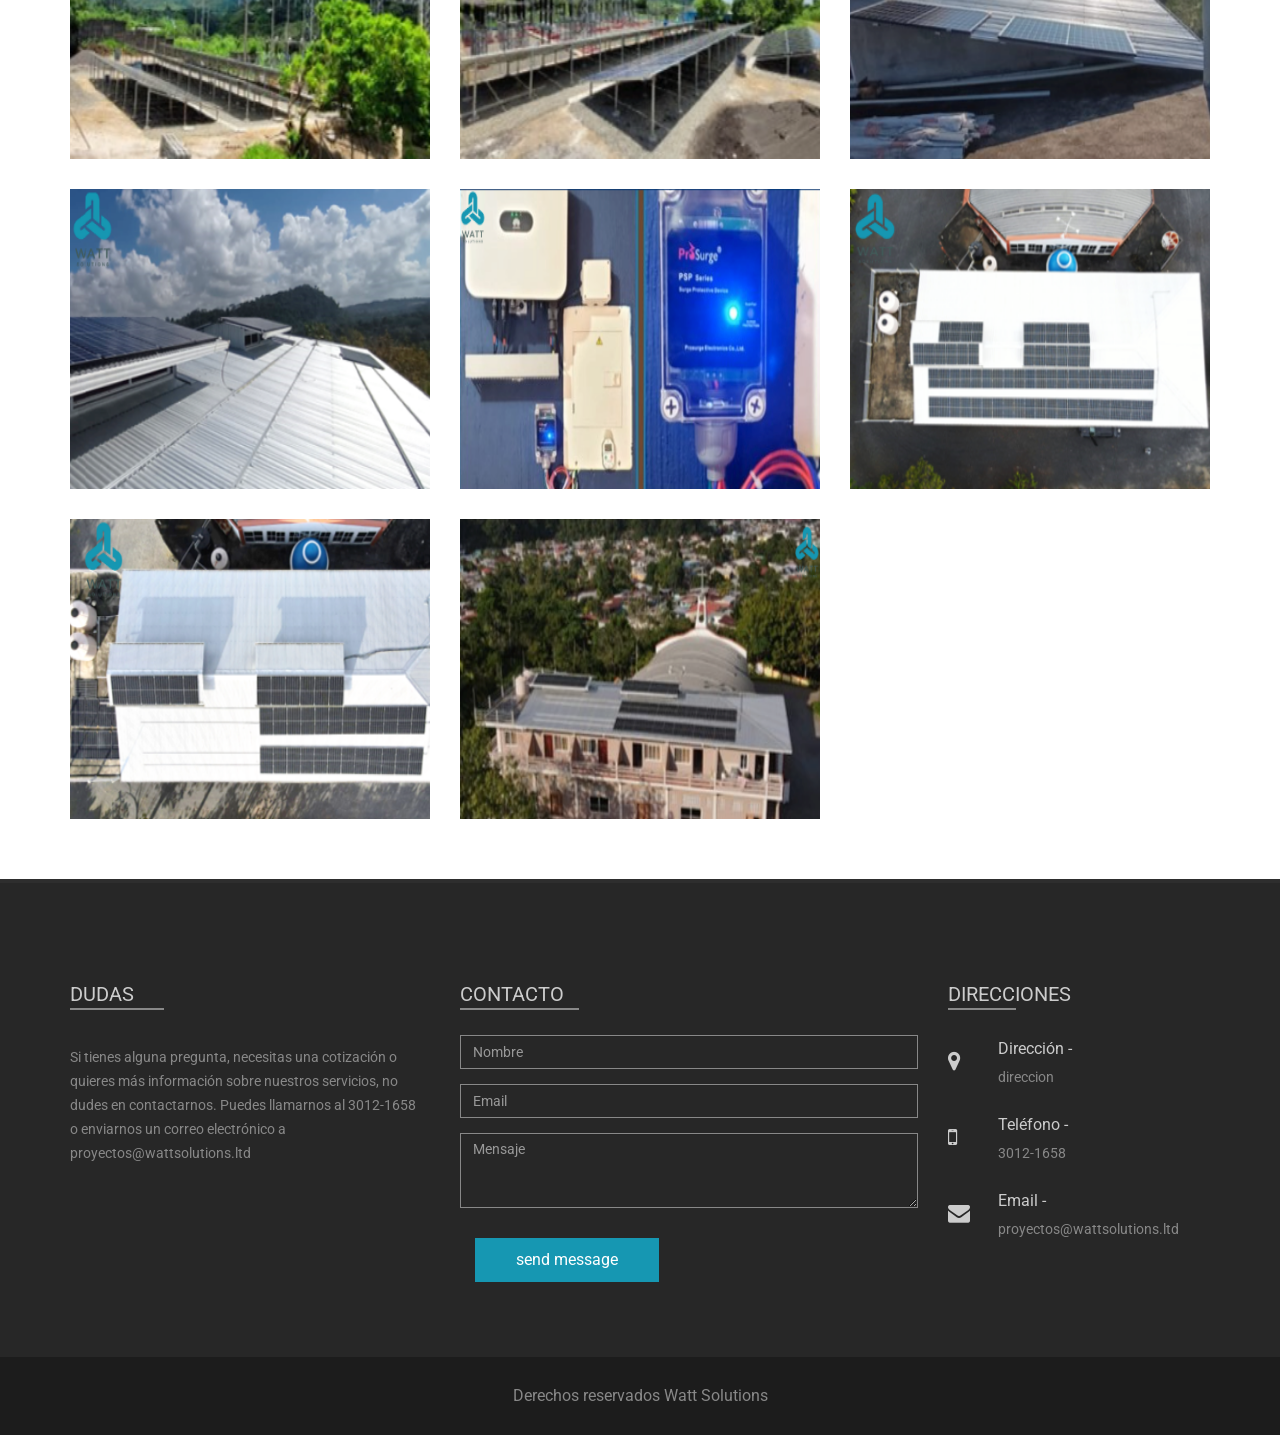
==== commit 5d9184f5: "Your commit message here" ====
--- a/index.html
+++ b/index.html
@@ -5,9 +5,9 @@
     <meta charset="UTF-8">
     <meta http-equiv="X-UA-Compatible" content="IE=edge">
     <meta name="viewport" content="width=device-width, initial-scale=1">
-    <title>M-Business One Page Corporate and Business Template - Themehappy</title>
-    <meta name="description" content="descripcióm">
-    <meta name="keywords" content="">
+    <title>Wat Solutions S.A</title>
+    <meta name="description" content="Somos una empresa de ingeniería mecánica eléctrica al servicio de Guatemala. Nos especializamos en ofrecer soluciones integrales y altamente técnicas en estudios y proyectos mecánicos eléctricos, atendiendo las necesidades de diversos sectores, incluyendo industrial, comercial y residencial.">
+    <meta name="keywords" content="Ingeniería mecánica eléctrica, soluciones integrales, estudios y proyectos, mecánica eléctrica, sector industrial, sector comercial, sector residencial, Guatemala, servicios de ingeniería, proyectos técnicos, instalaciones eléctricas, energía, innovación tecnológica, mantenimiento eléctrico, desarrollo de proyectos, consultoría en ingeniería, automatización industrial, infraestructura eléctrica.">
     <meta name="author" content="Watt Solutions">
     <!-- External CSS -->
     <link rel="stylesheet" type="text/css" href="assets/css/bootstrap.min.css">
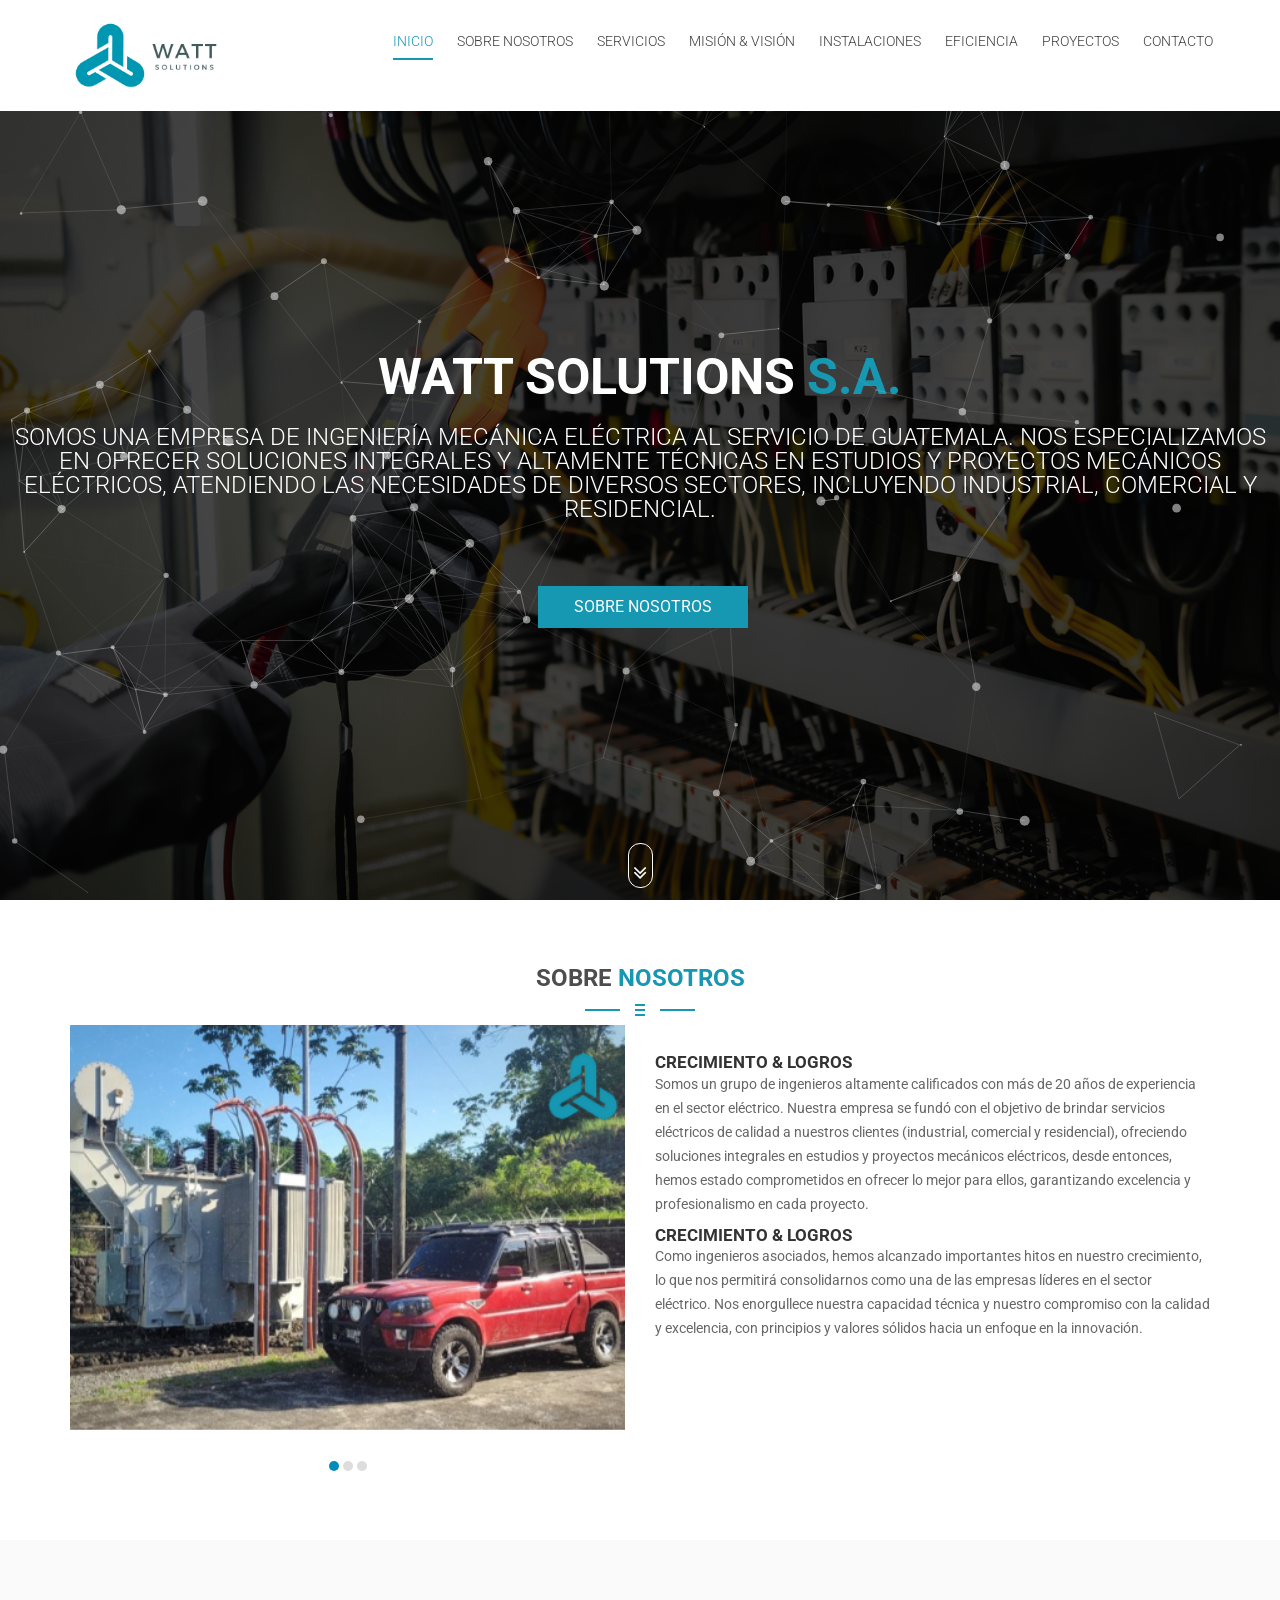
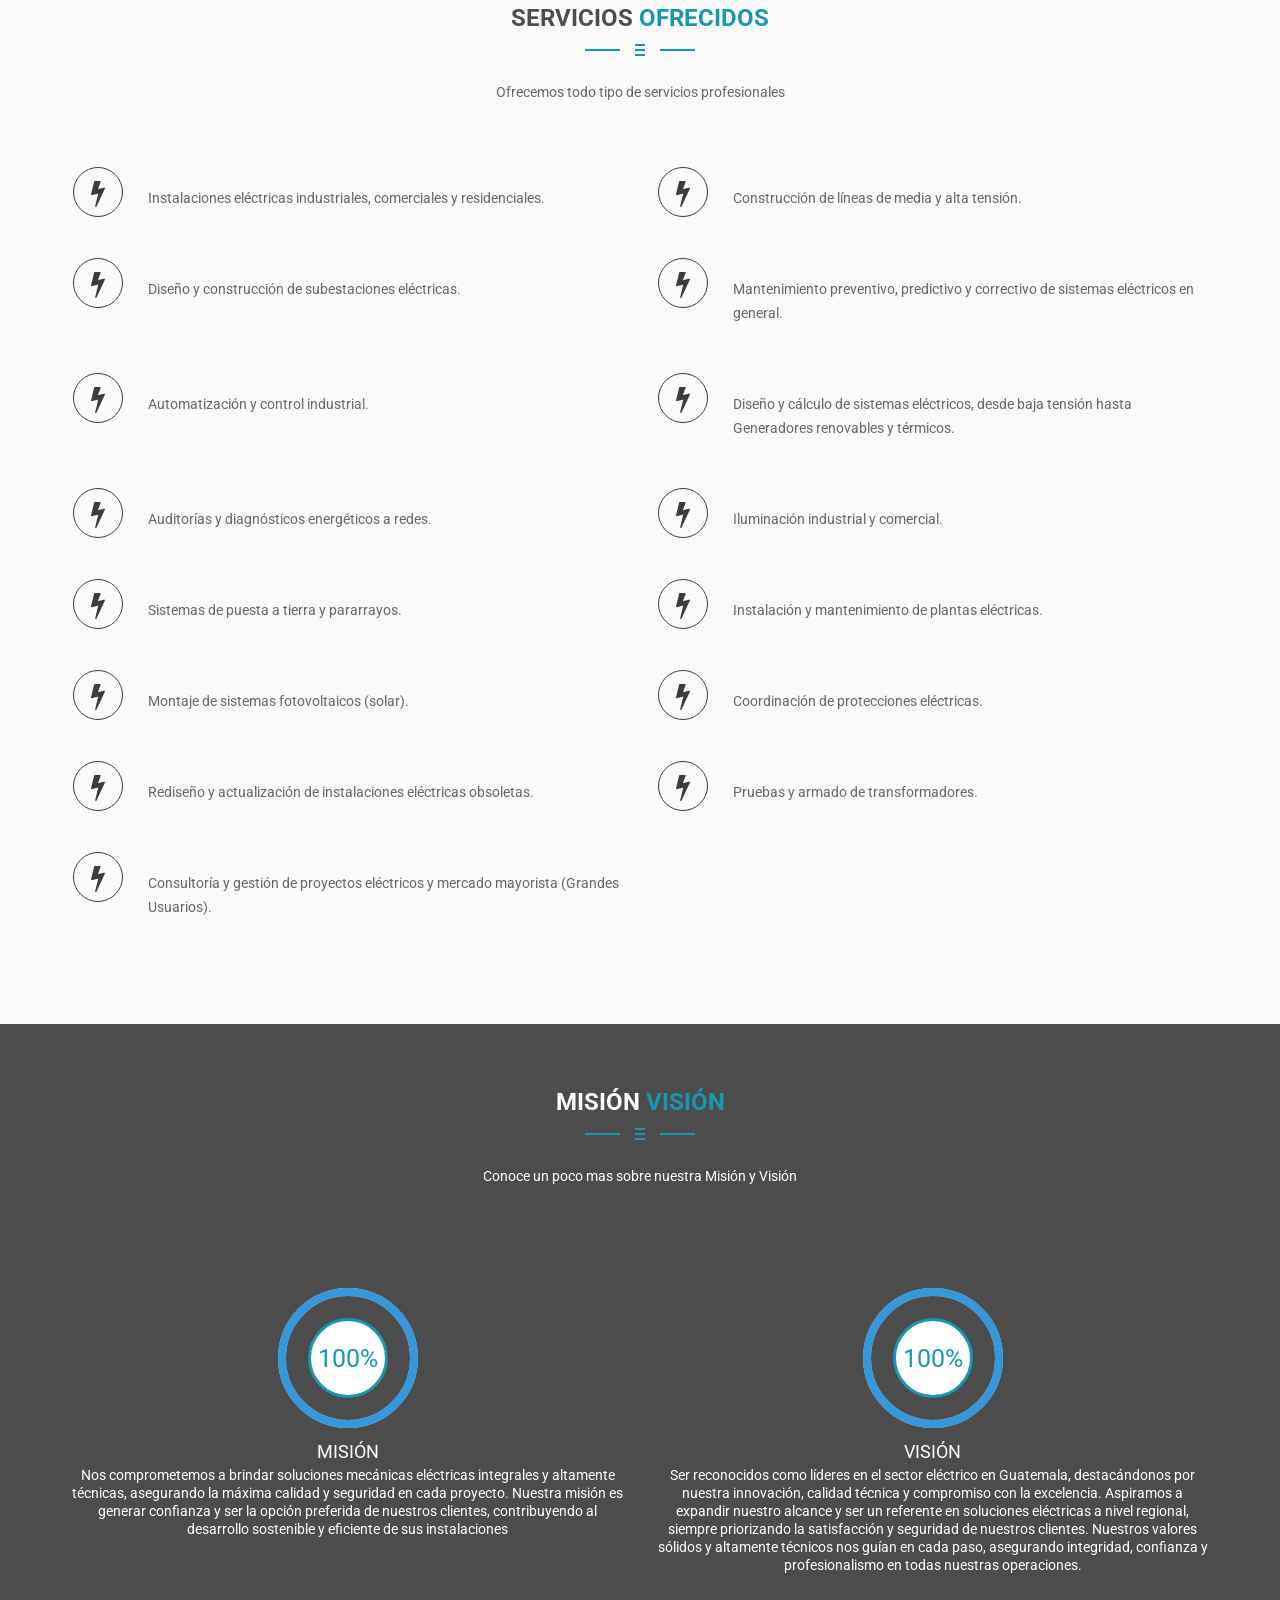
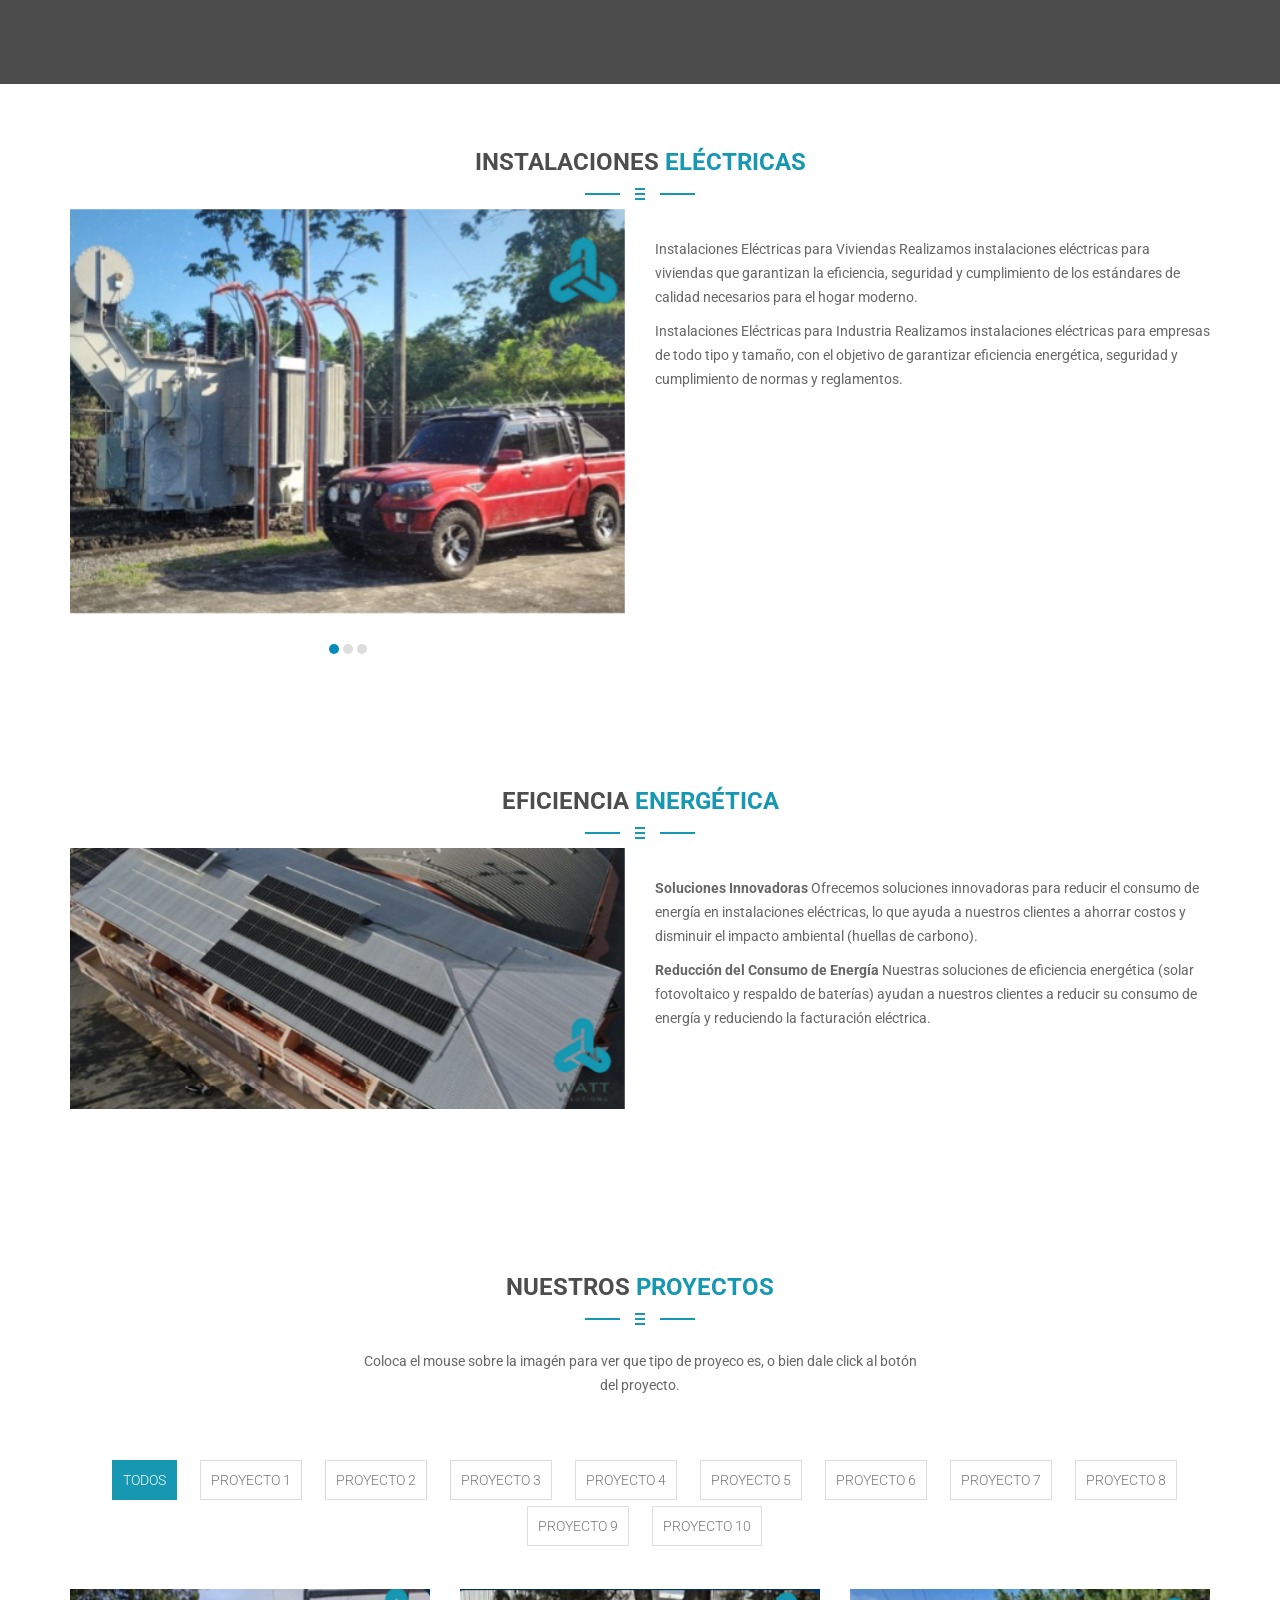
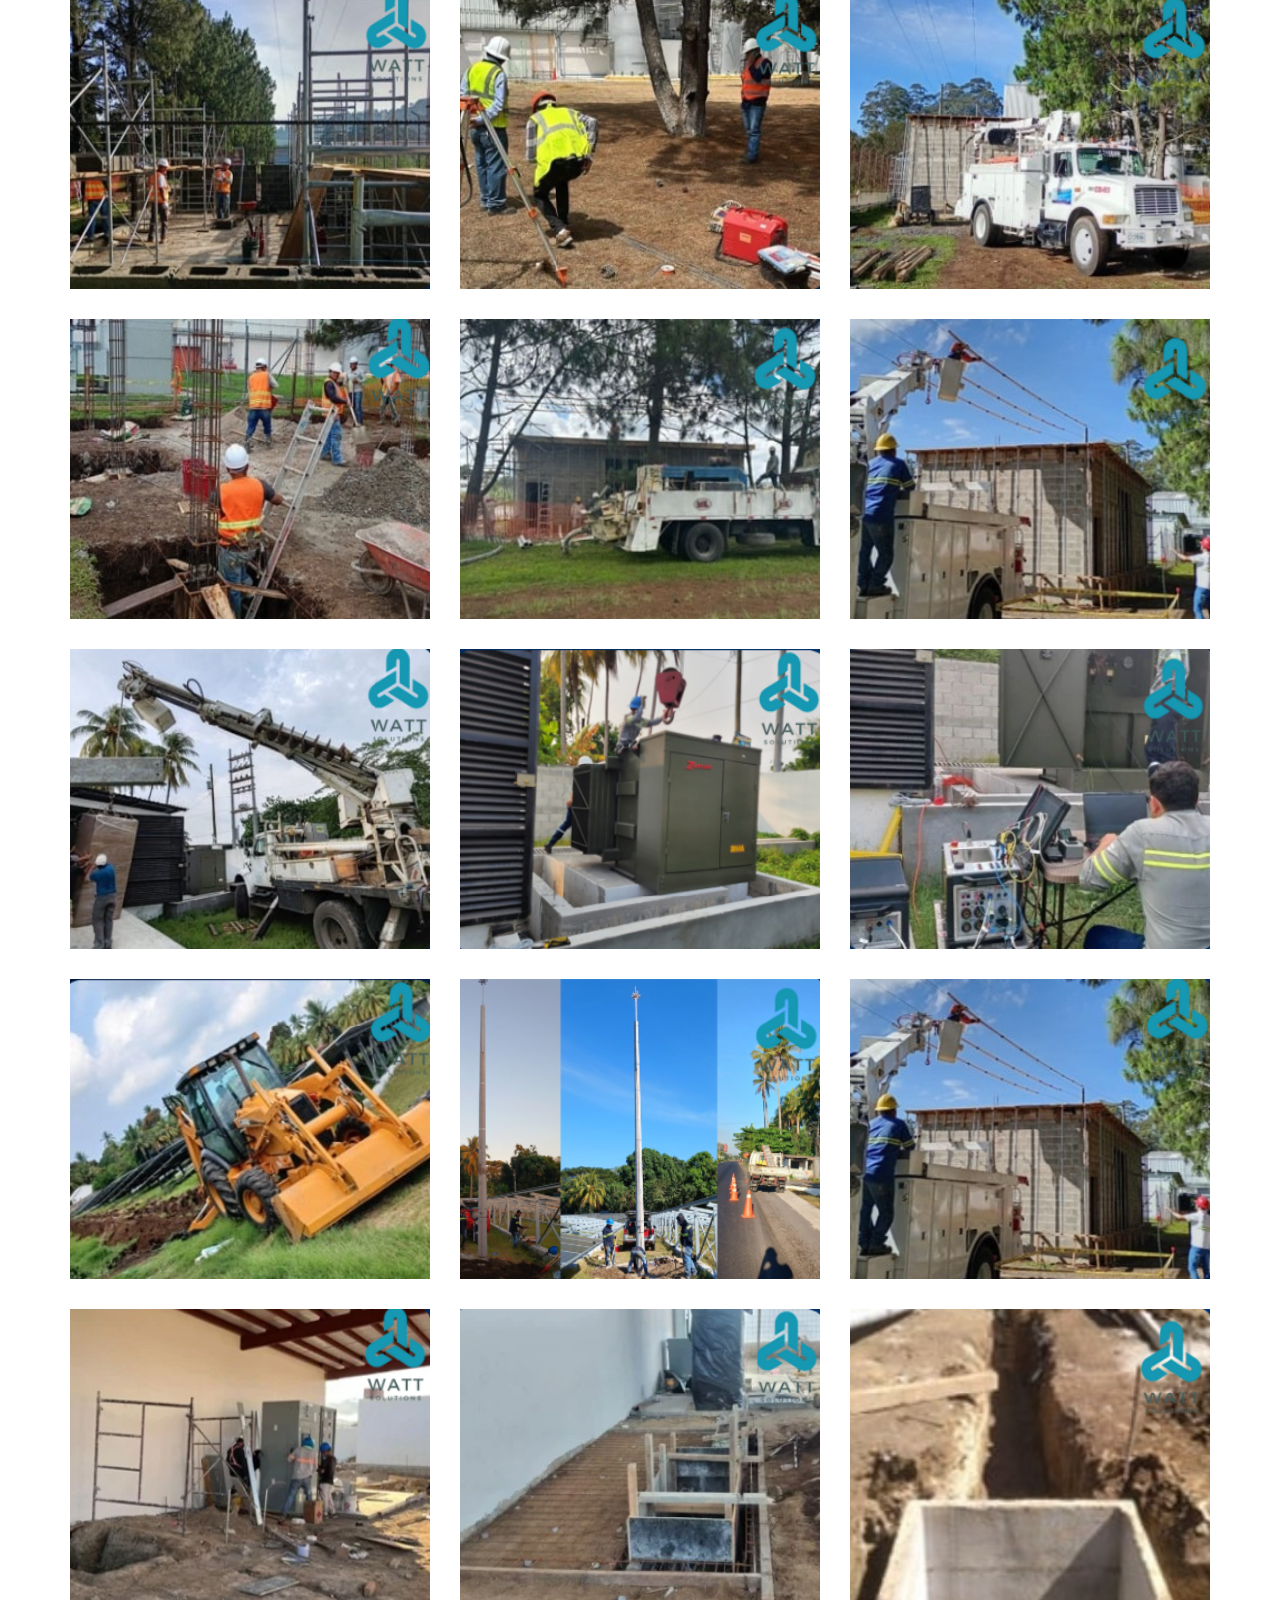
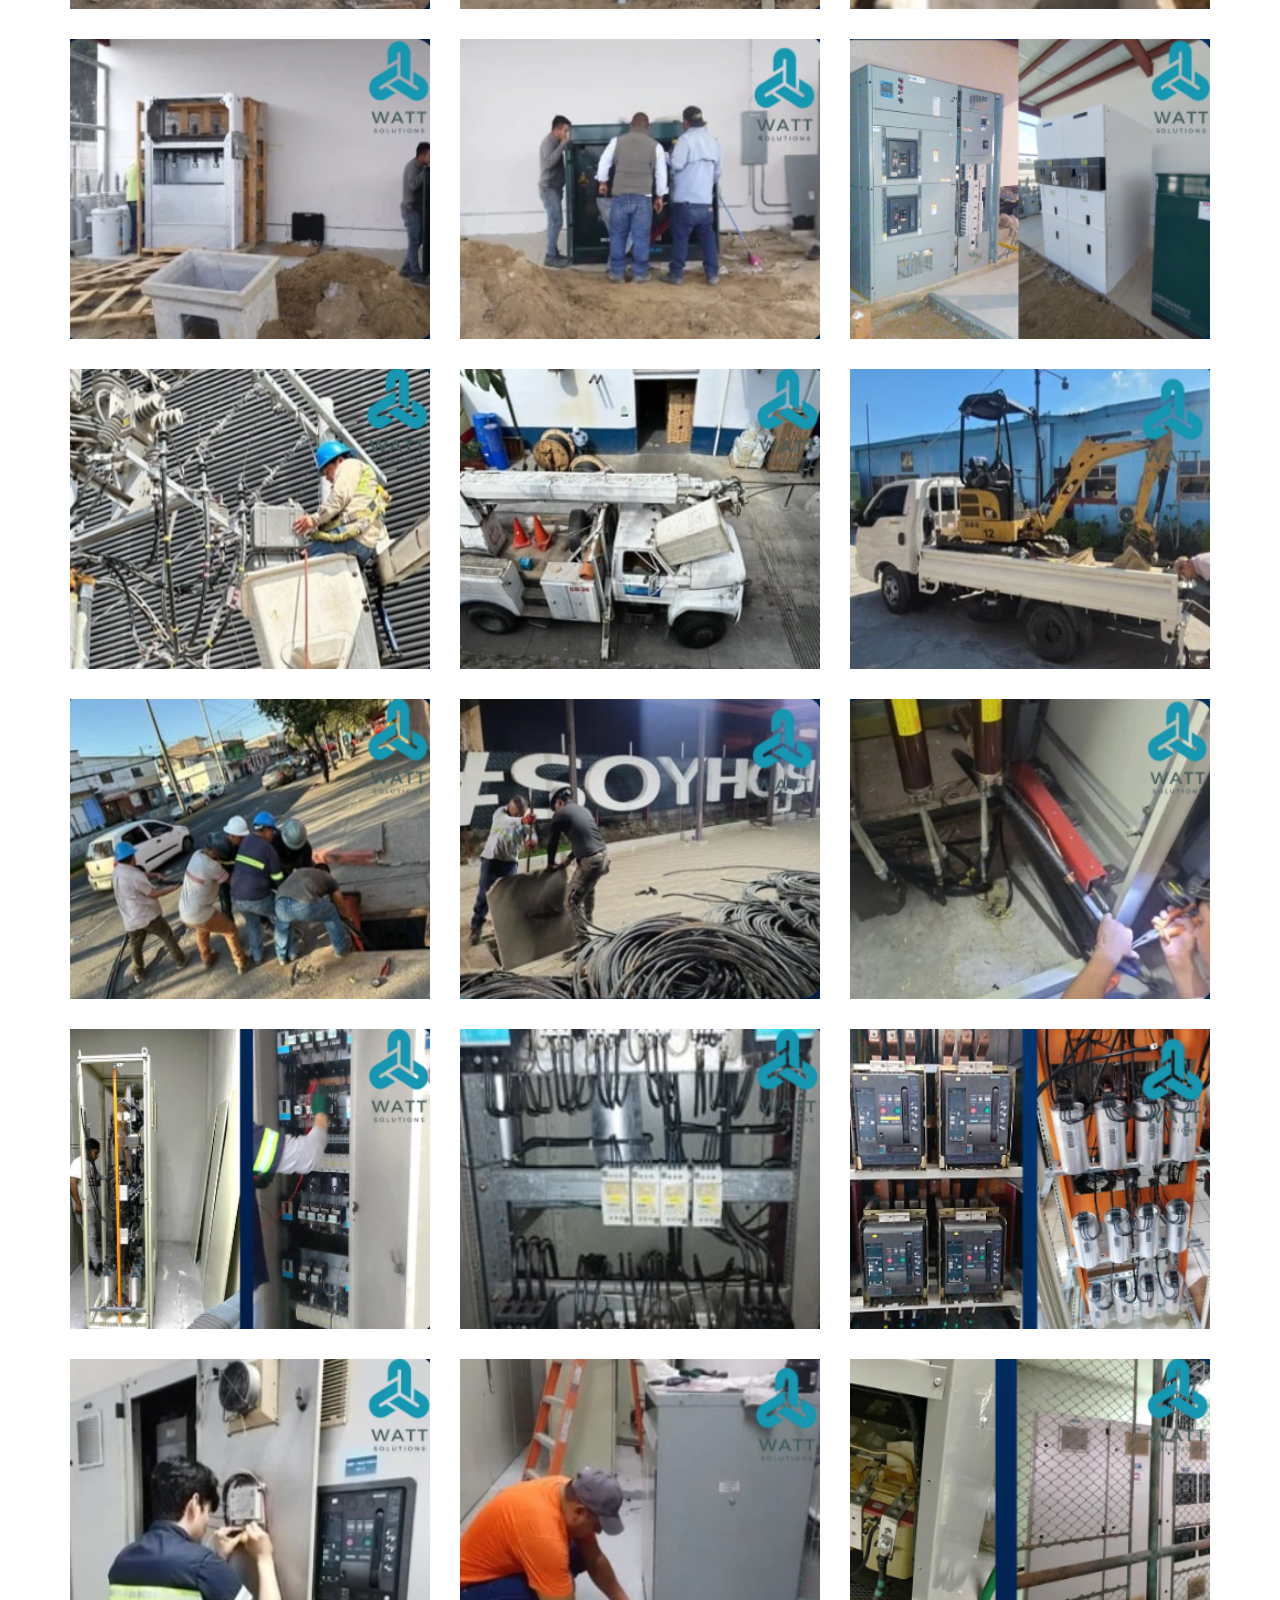
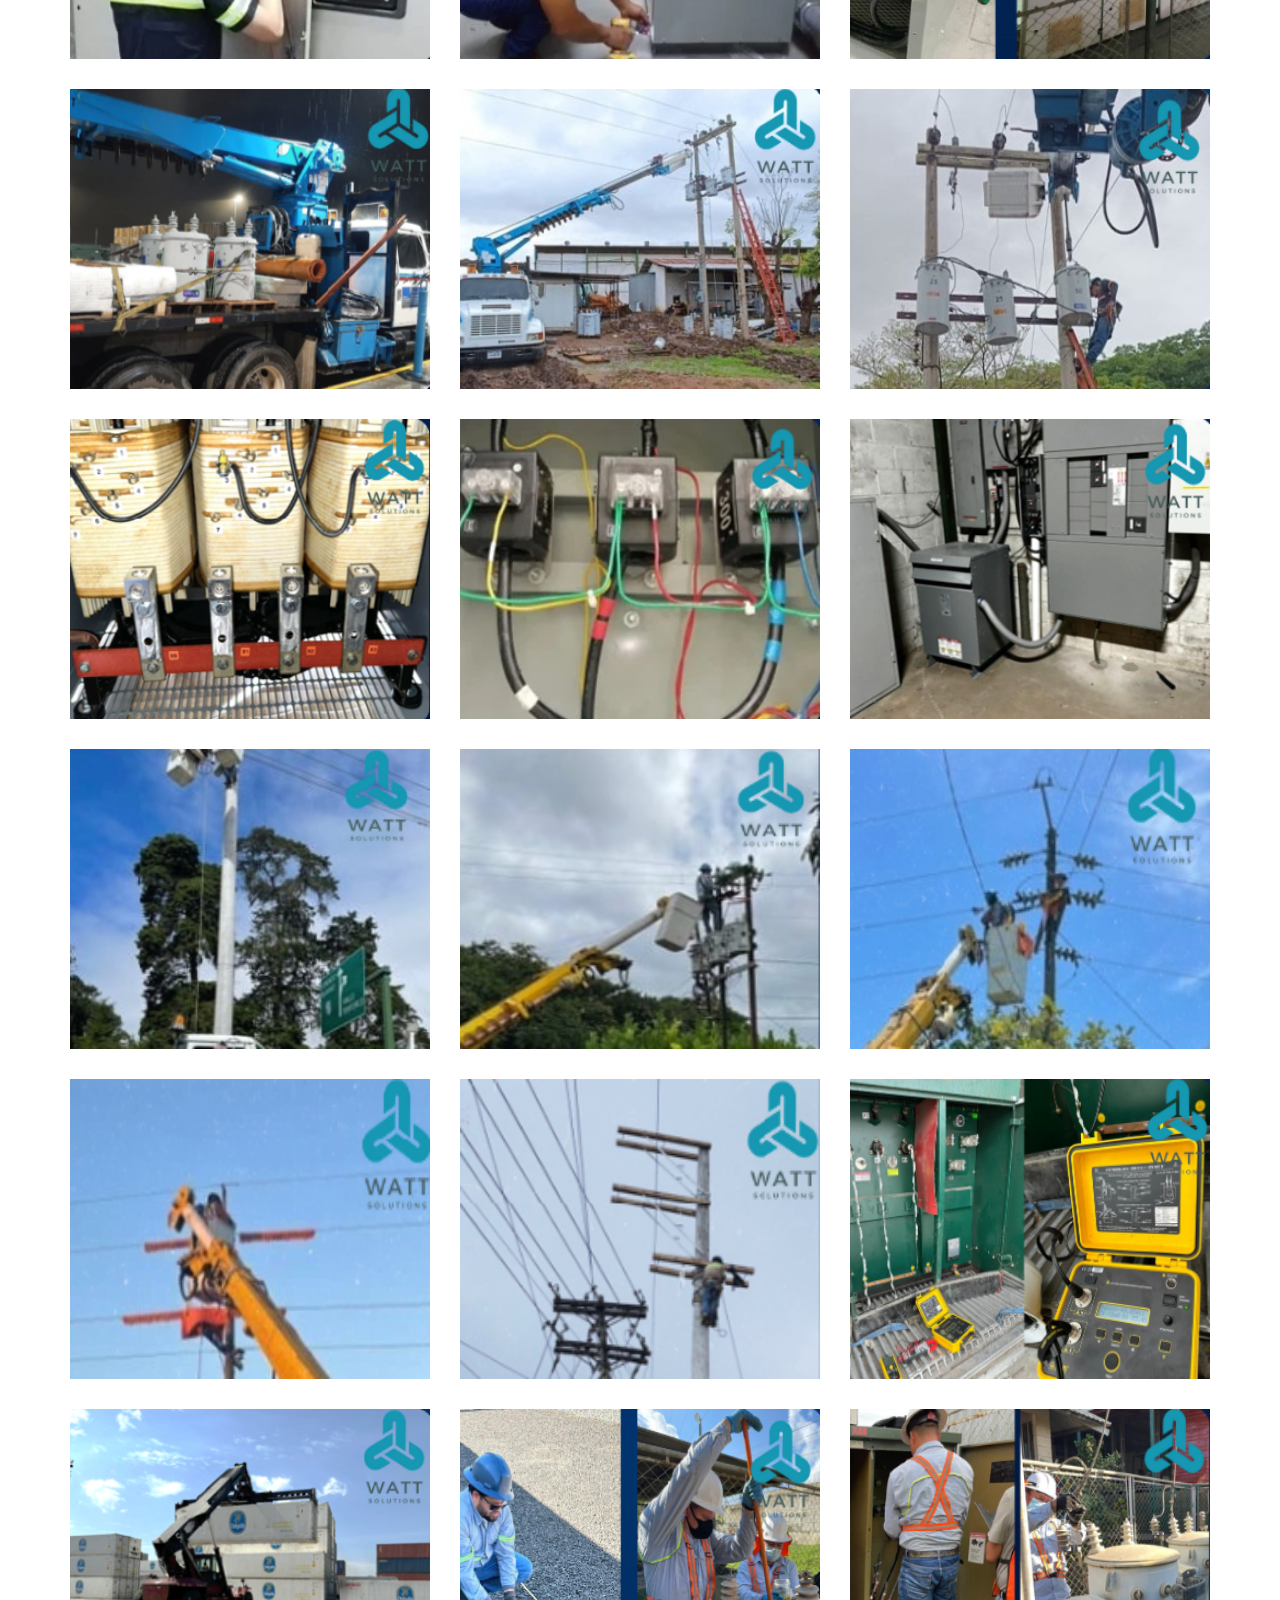
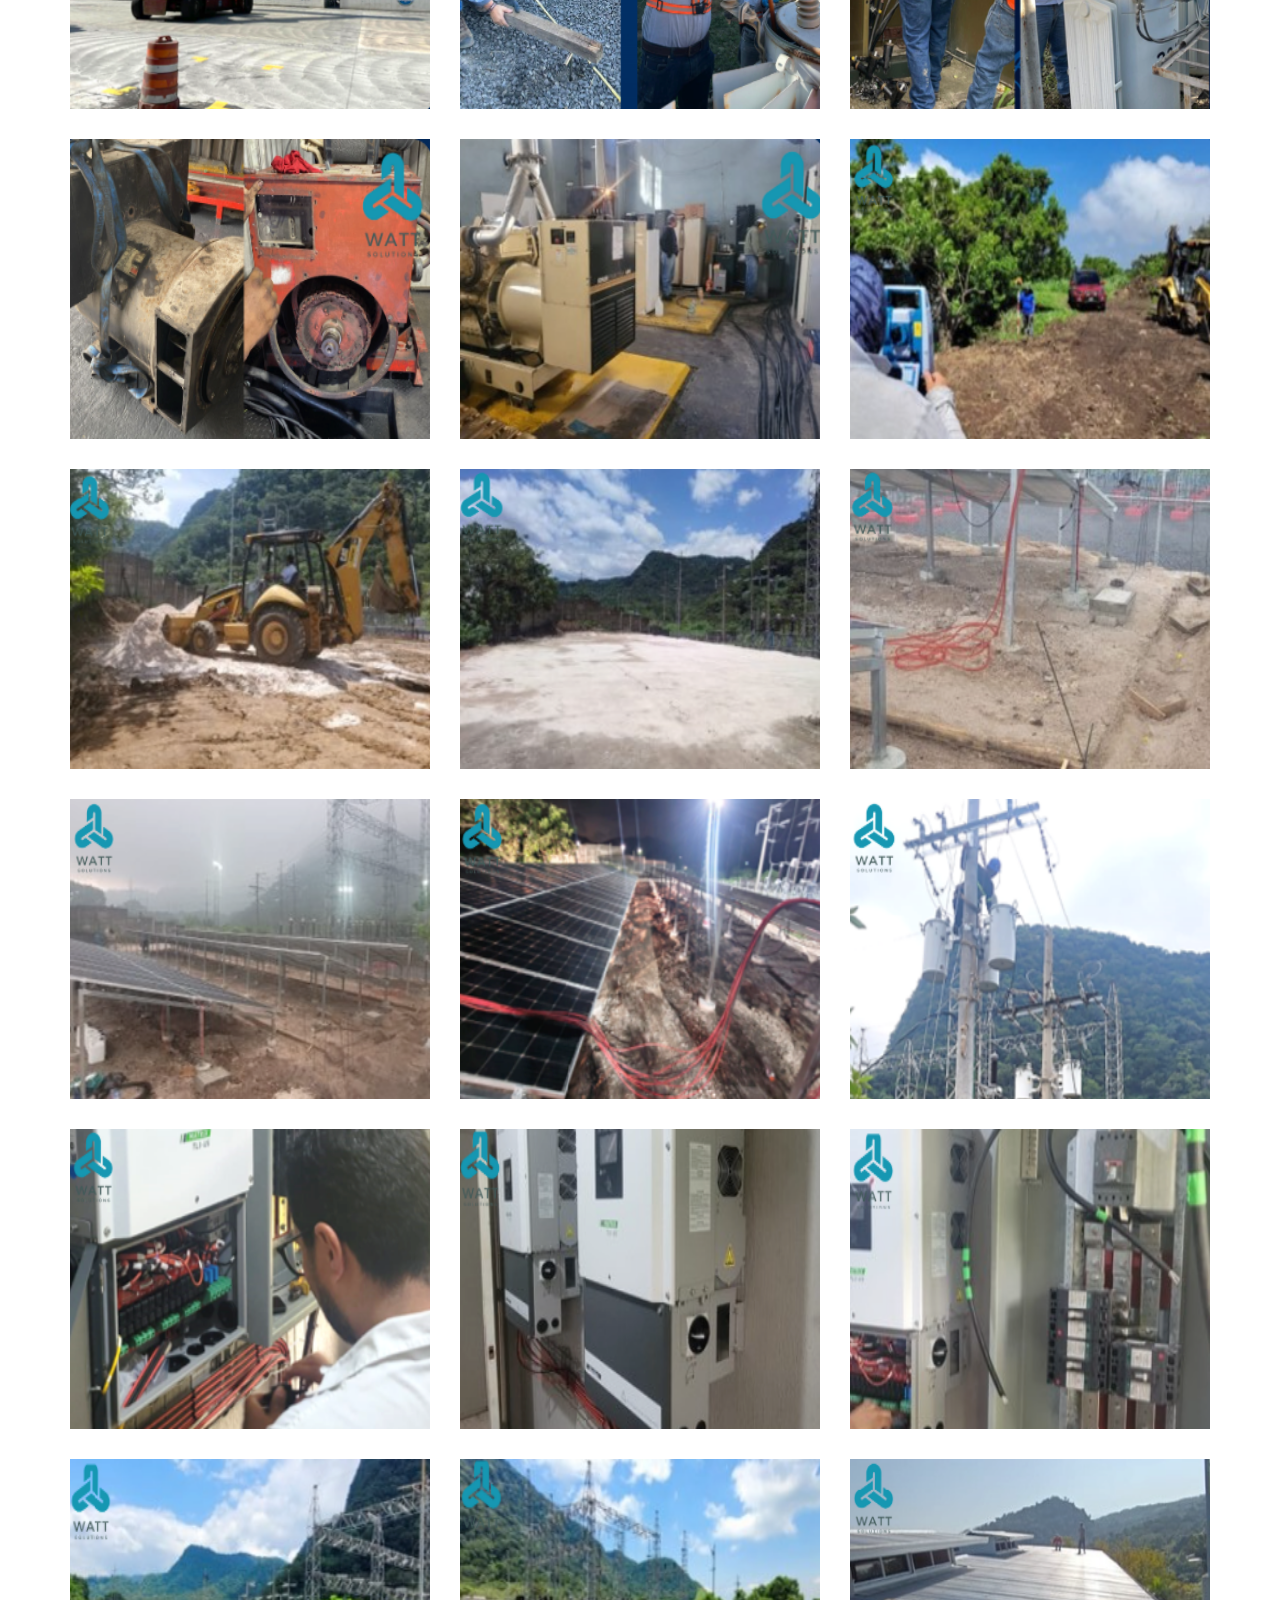
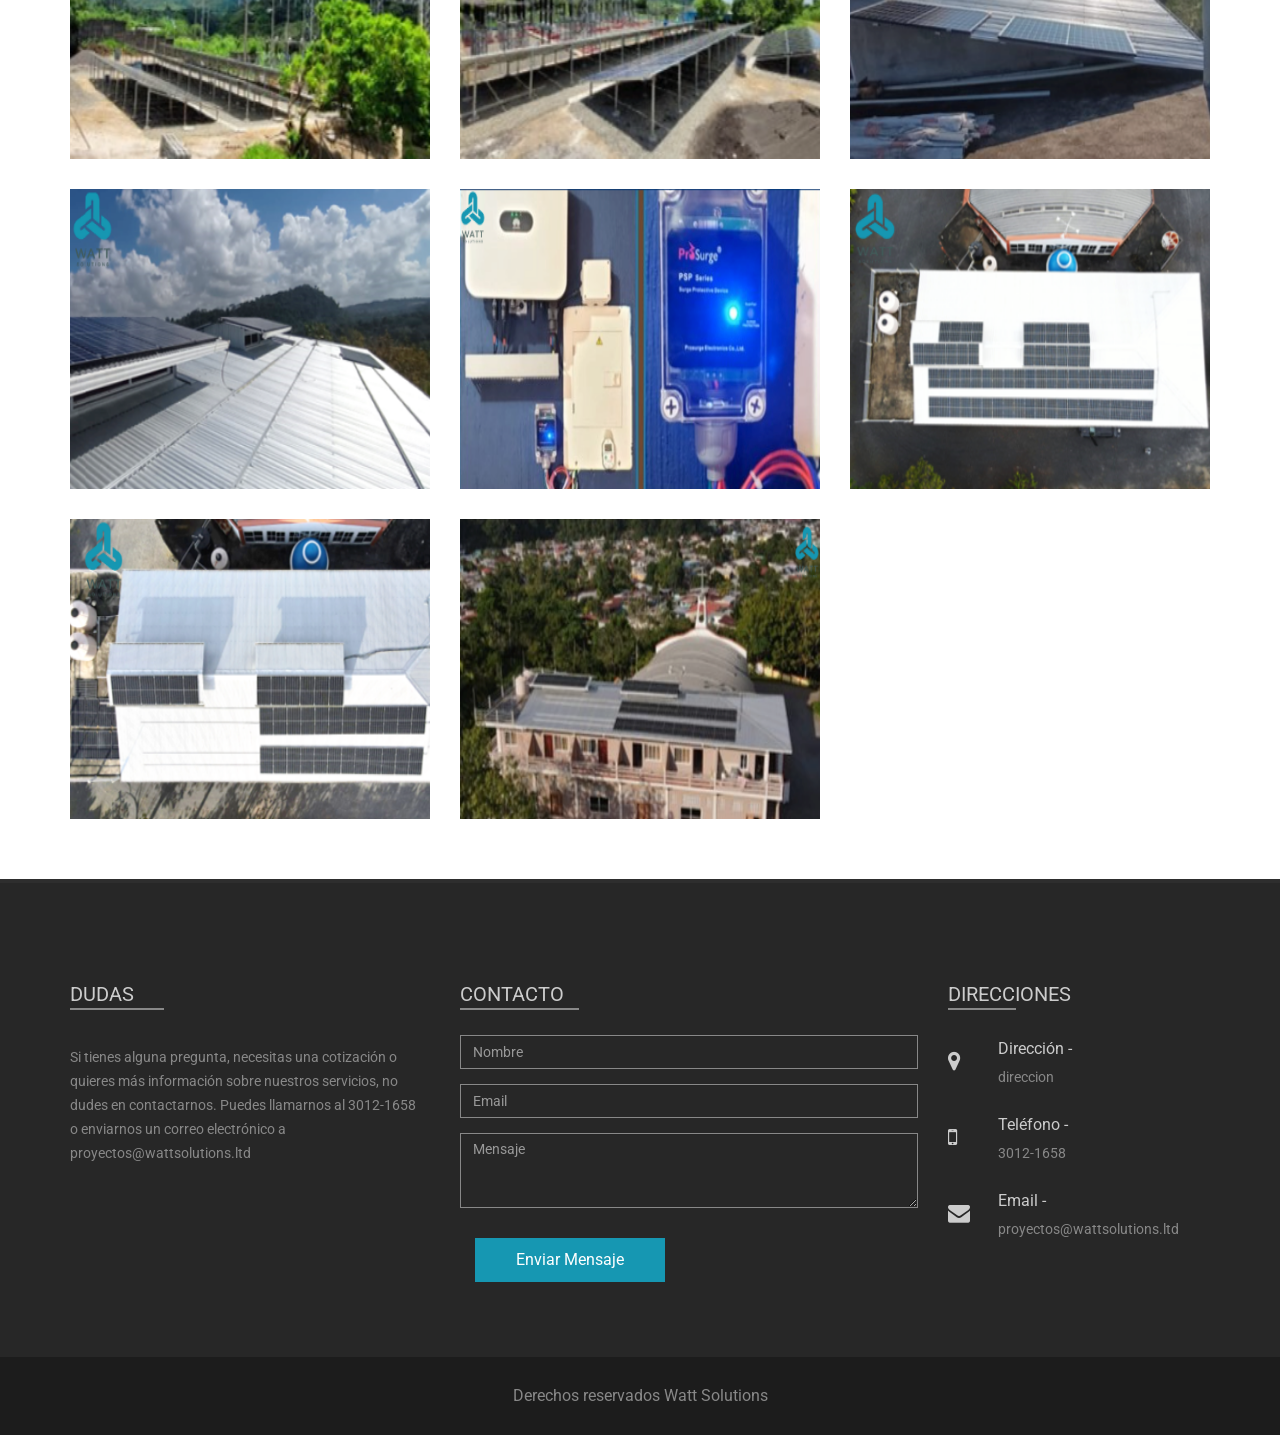
==== commit 1d133796: "Your commit message here" ====
--- a/index.html
+++ b/index.html
@@ -939,7 +939,7 @@
                                         <textarea name="message" id="message" required="required" class="form-control" rows="8" placeholder="Mensaje"></textarea>
                                     </div>
                                     <div class="form-group">
-                                        <input type="submit" value="send message" name="submit" id="submitButton" class="btn btn-lg contact-btn" title="Submit Your Message!">
+                                        <input type="submit" value="Enviar Mensaje" name="submit" id="submitButton" class="btn btn-lg contact-btn" title="Enviar mensaje">
                                     </div>
                                 </form>
                             </div>
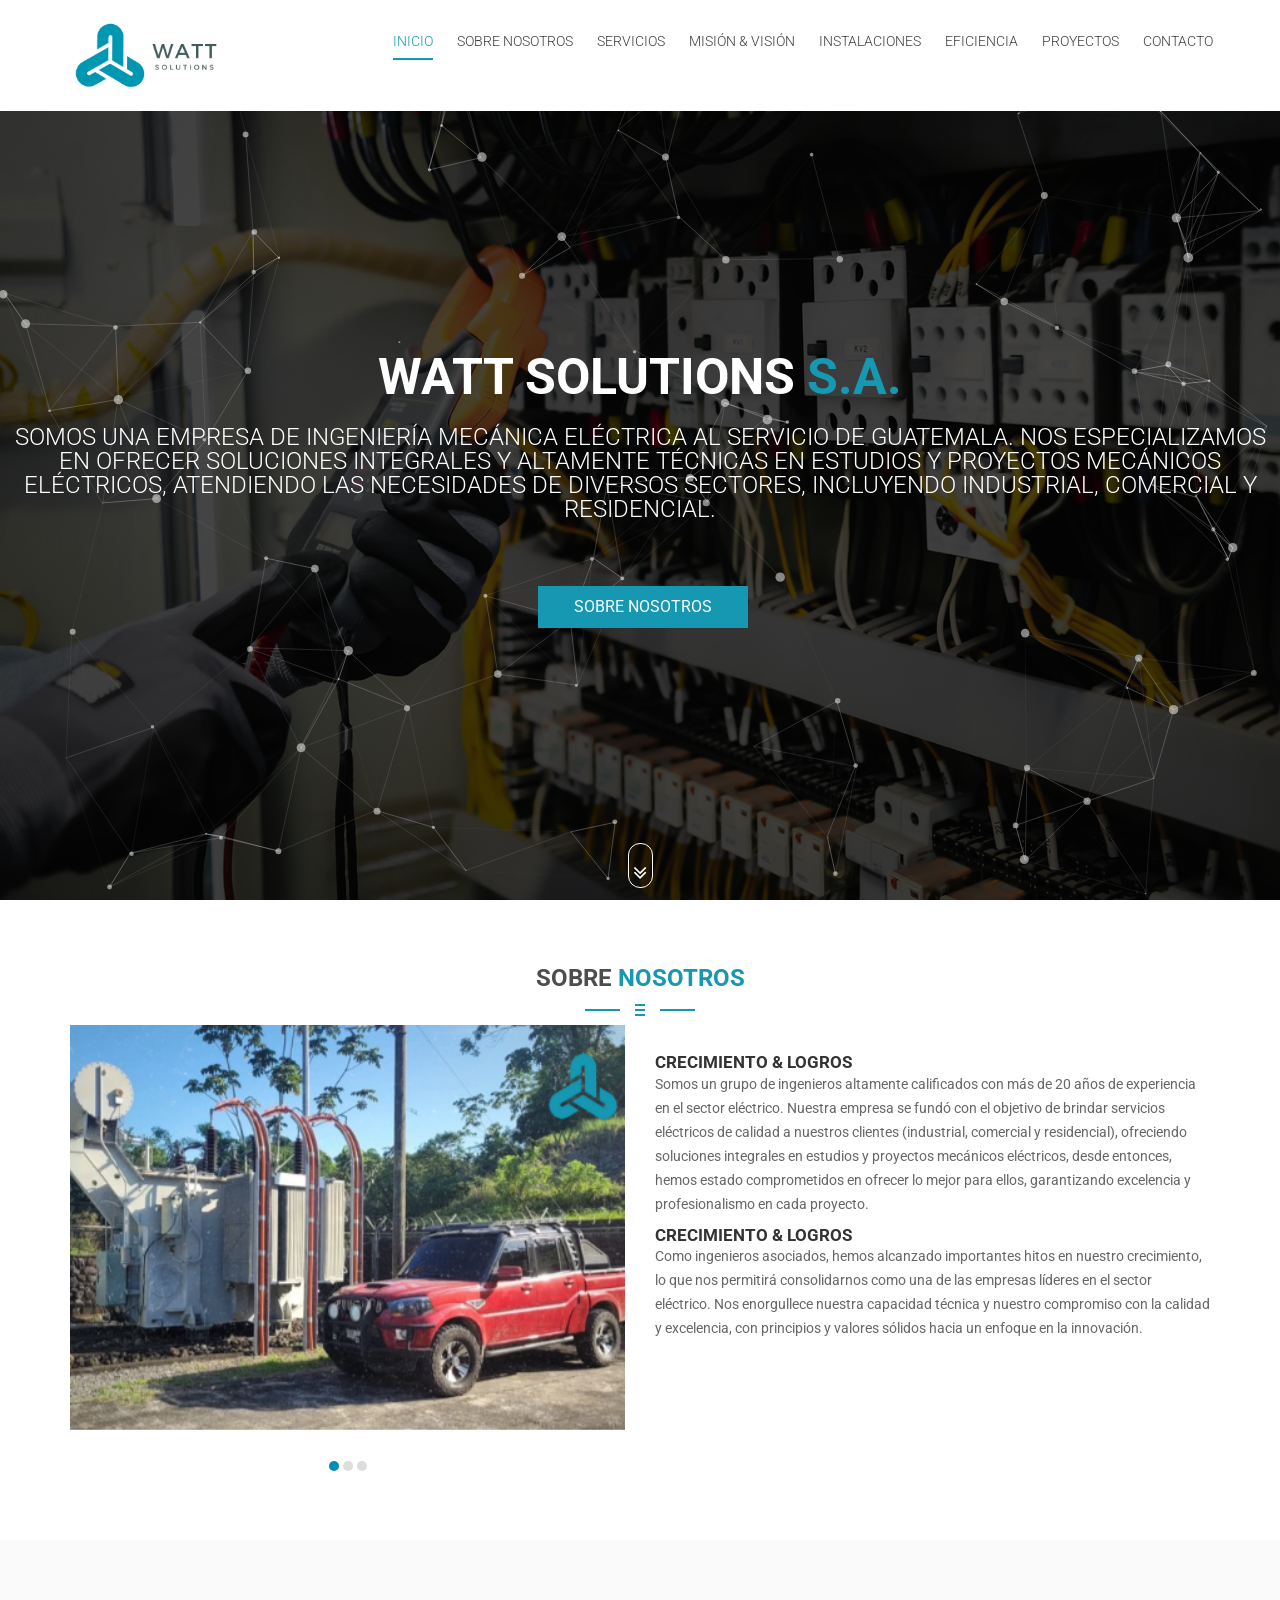
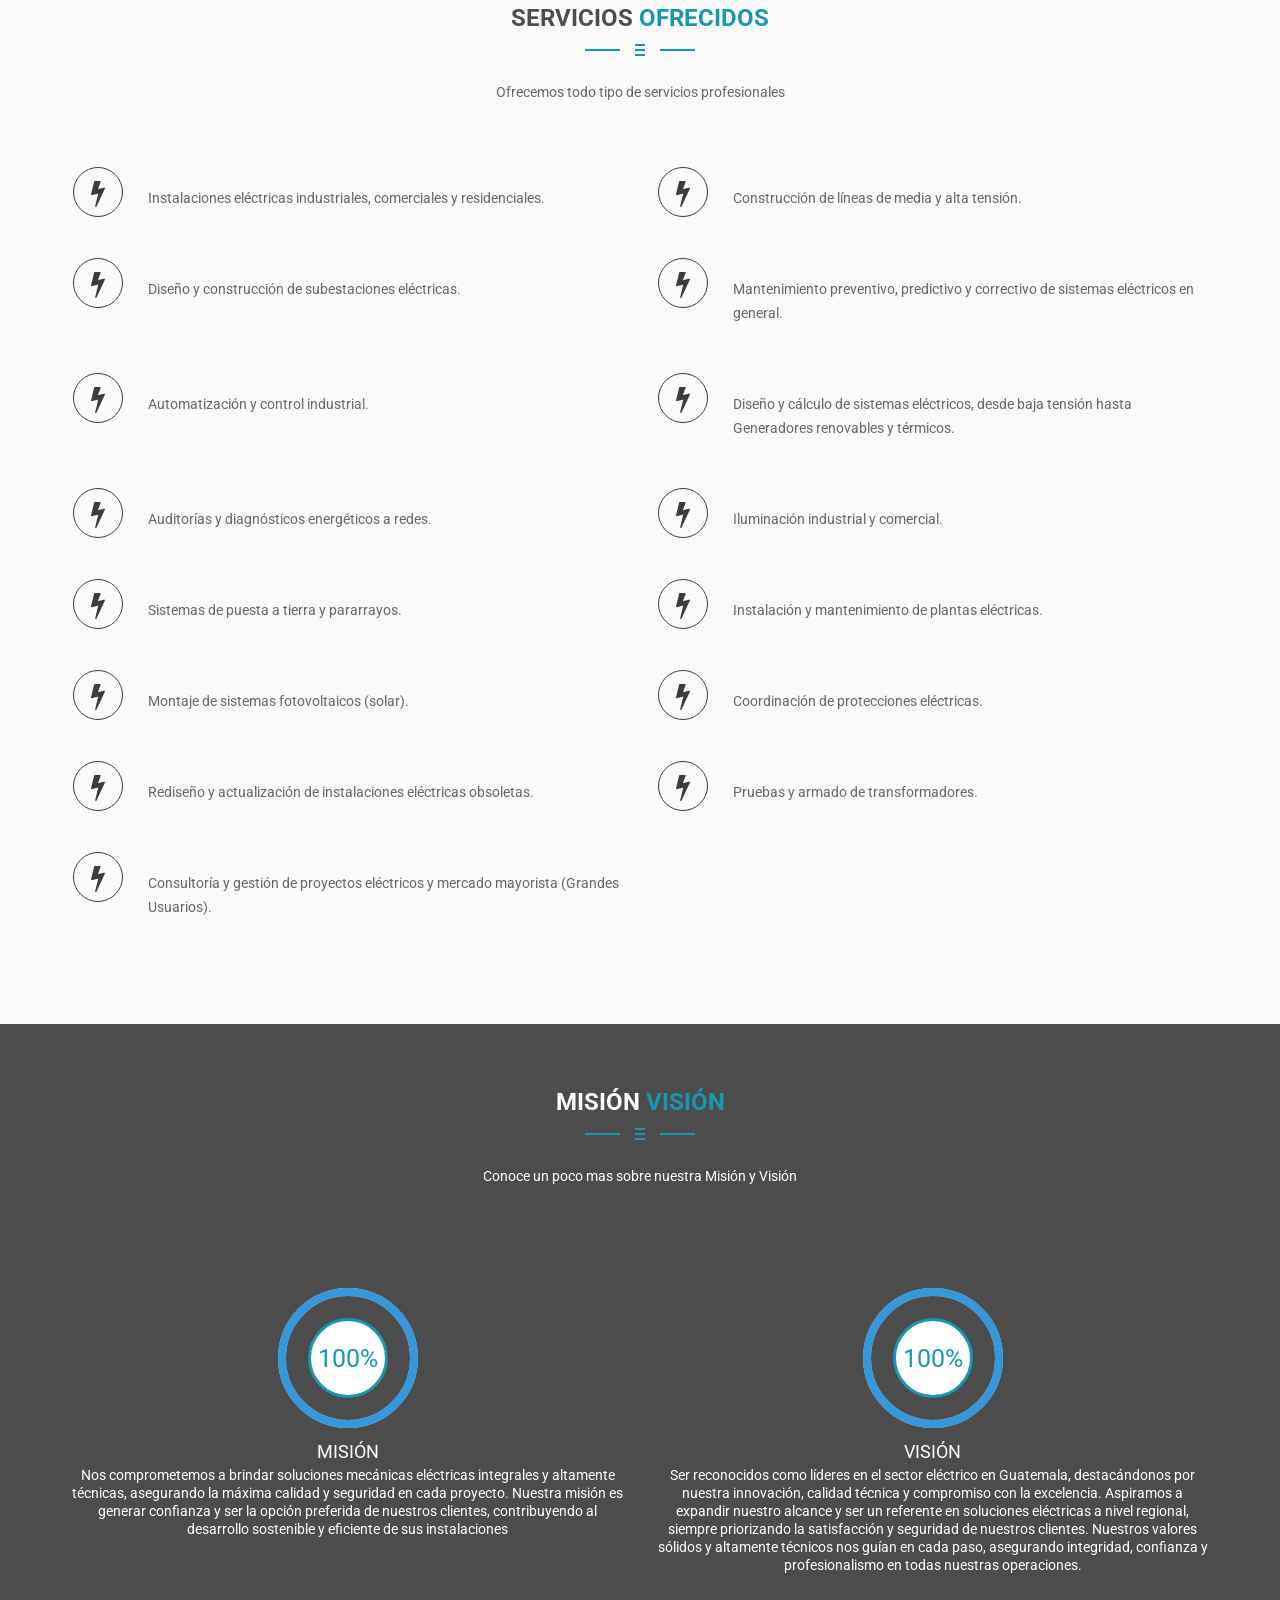
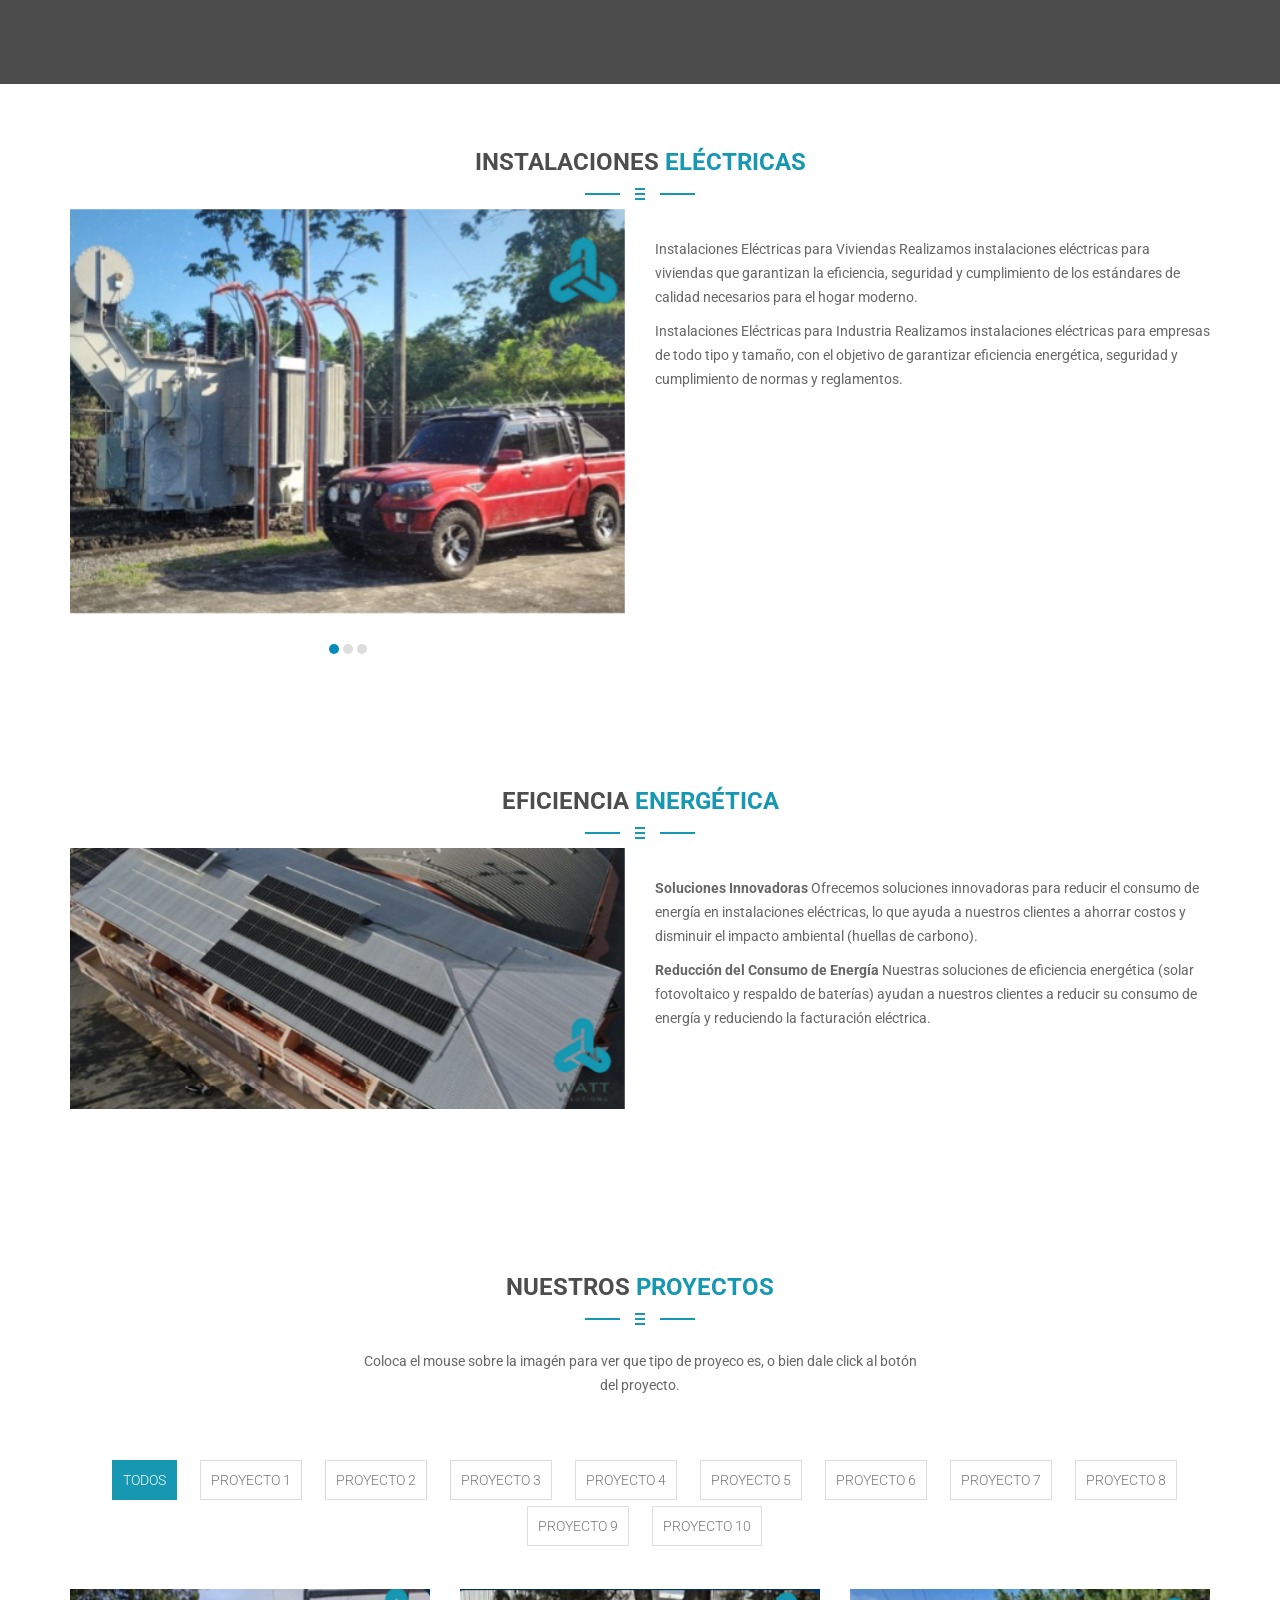
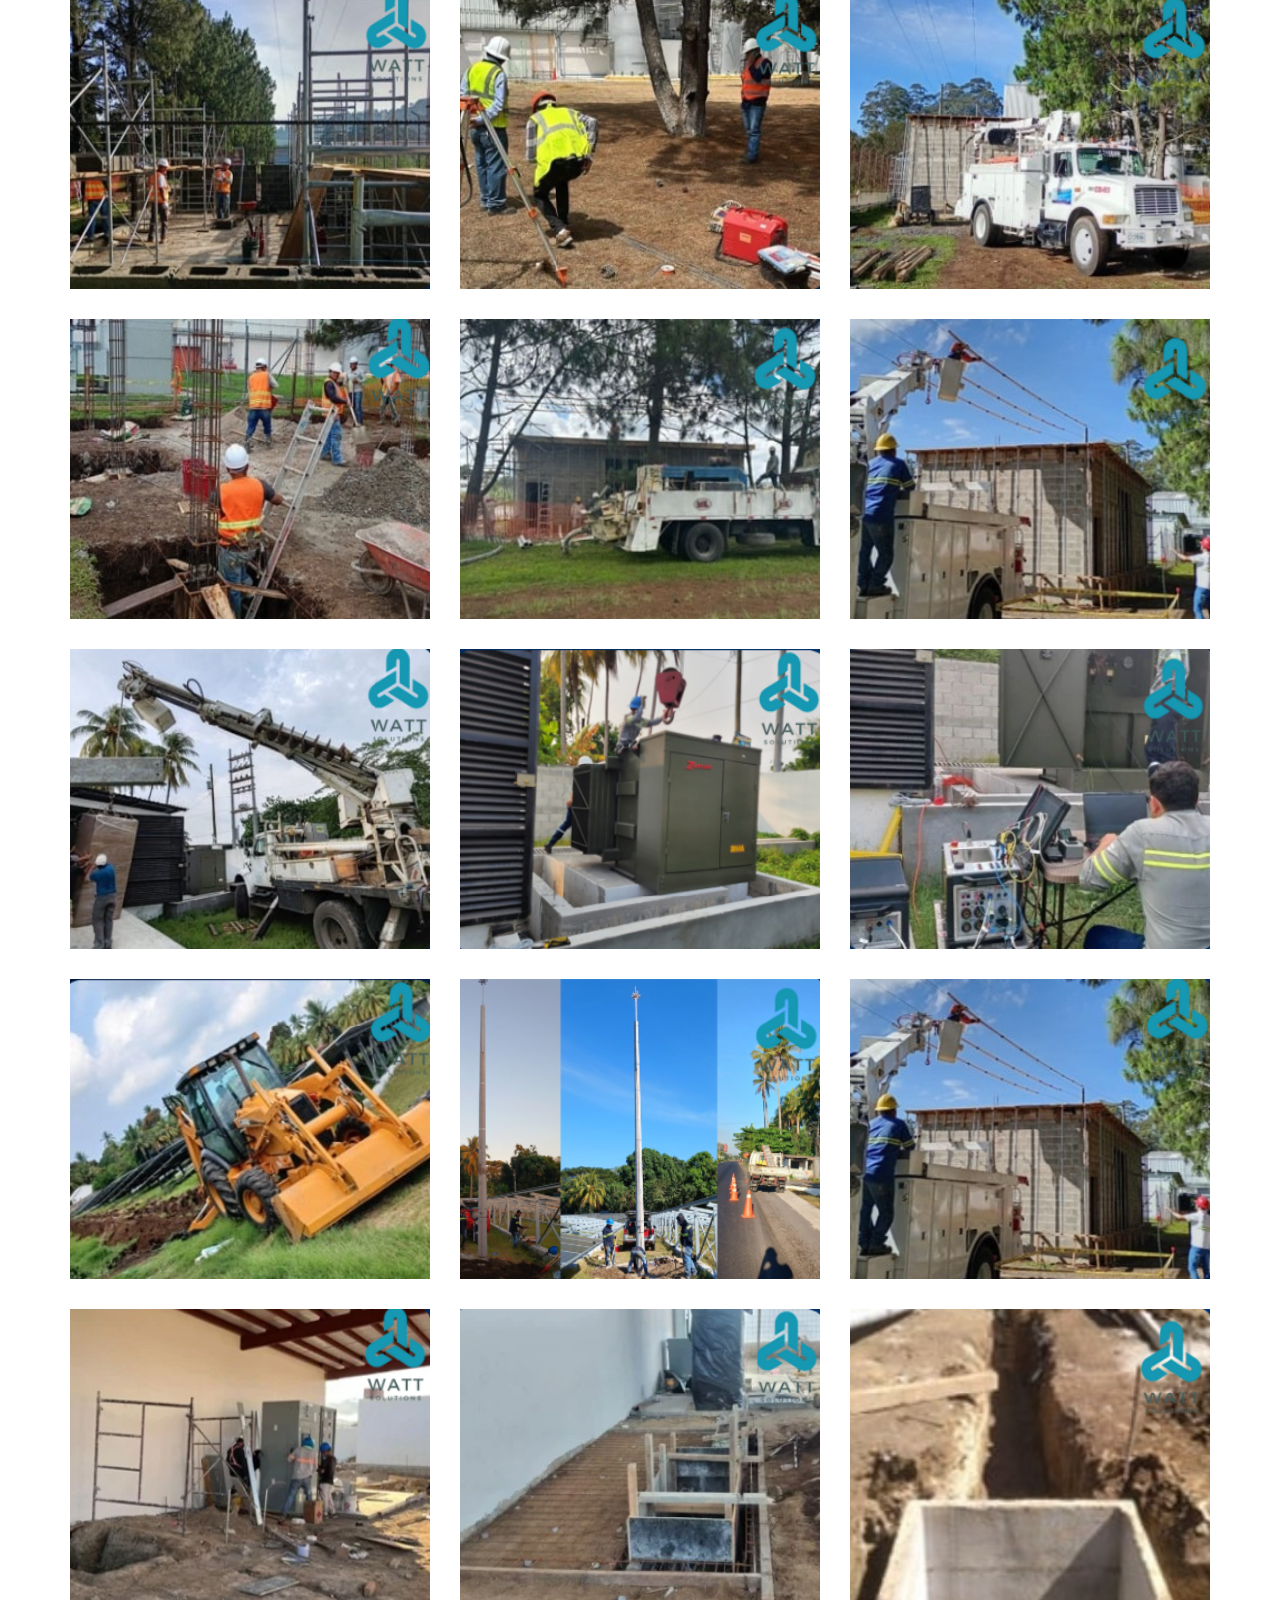
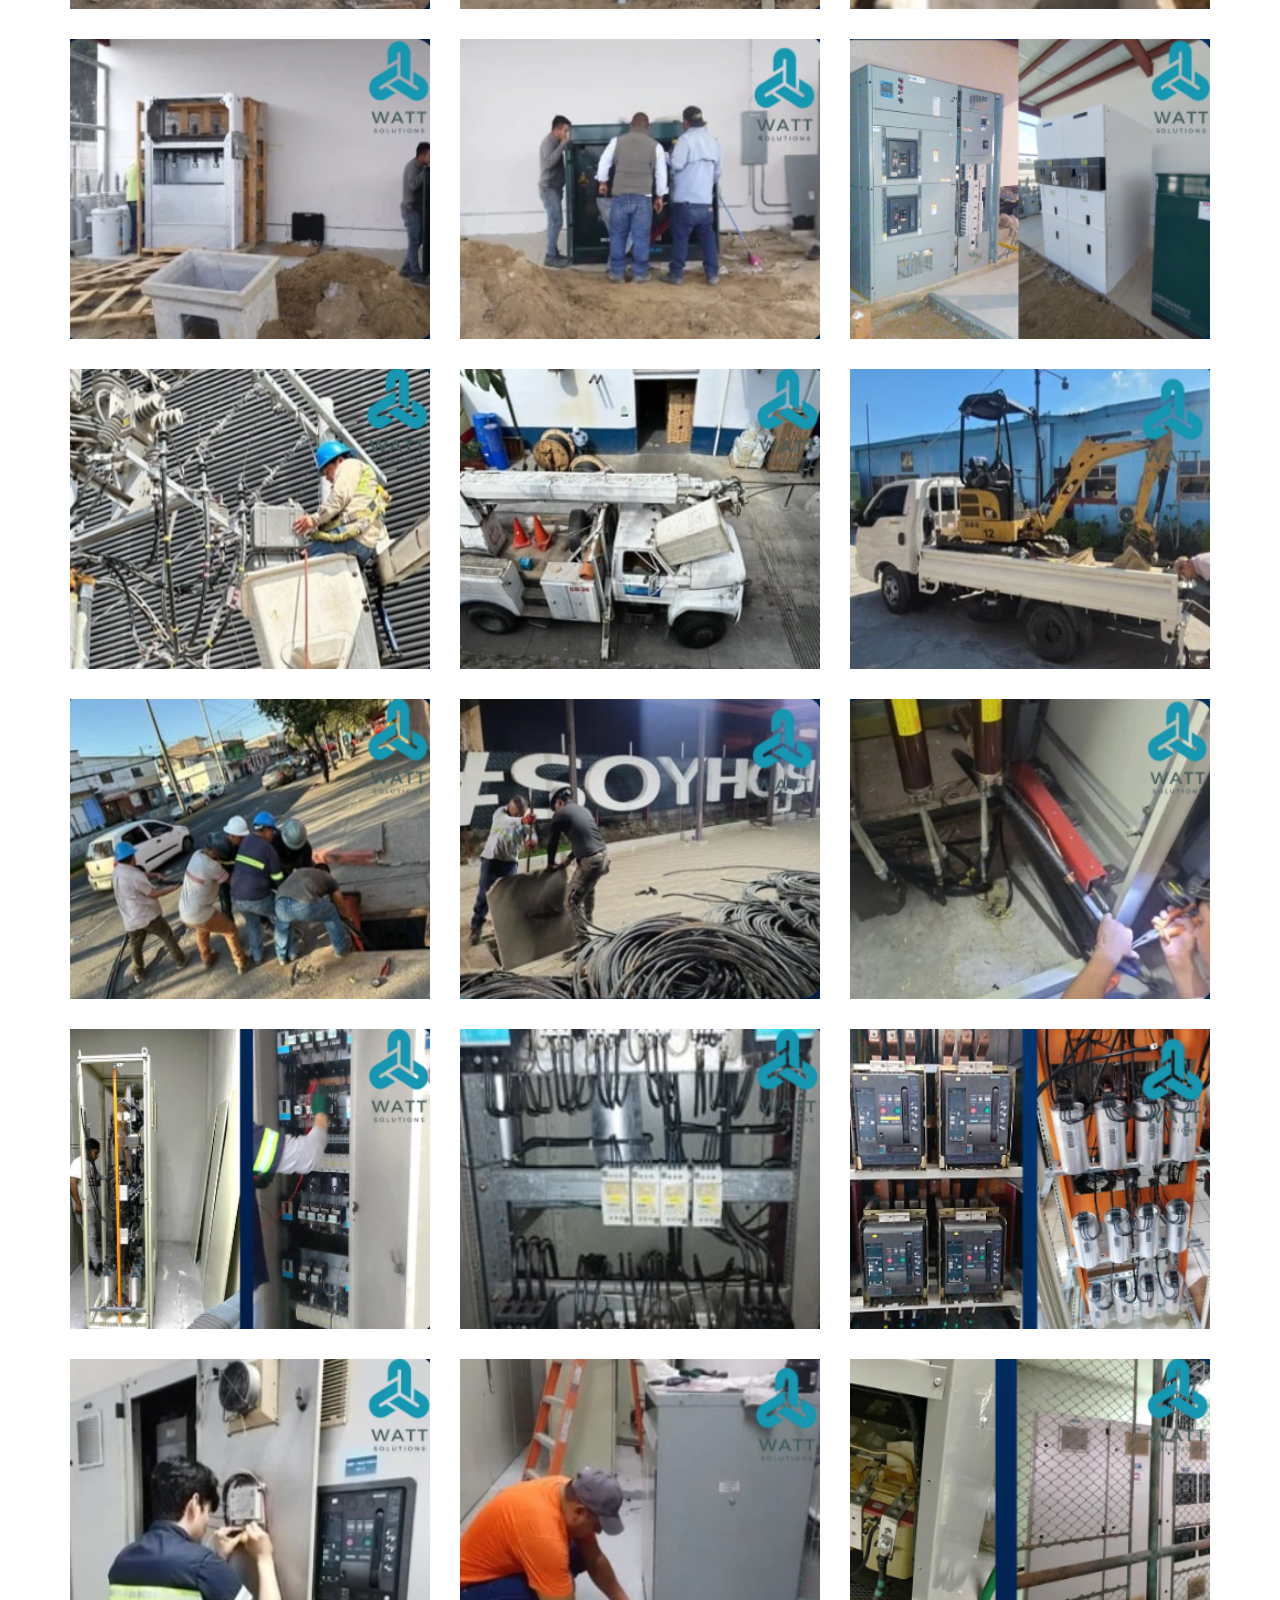
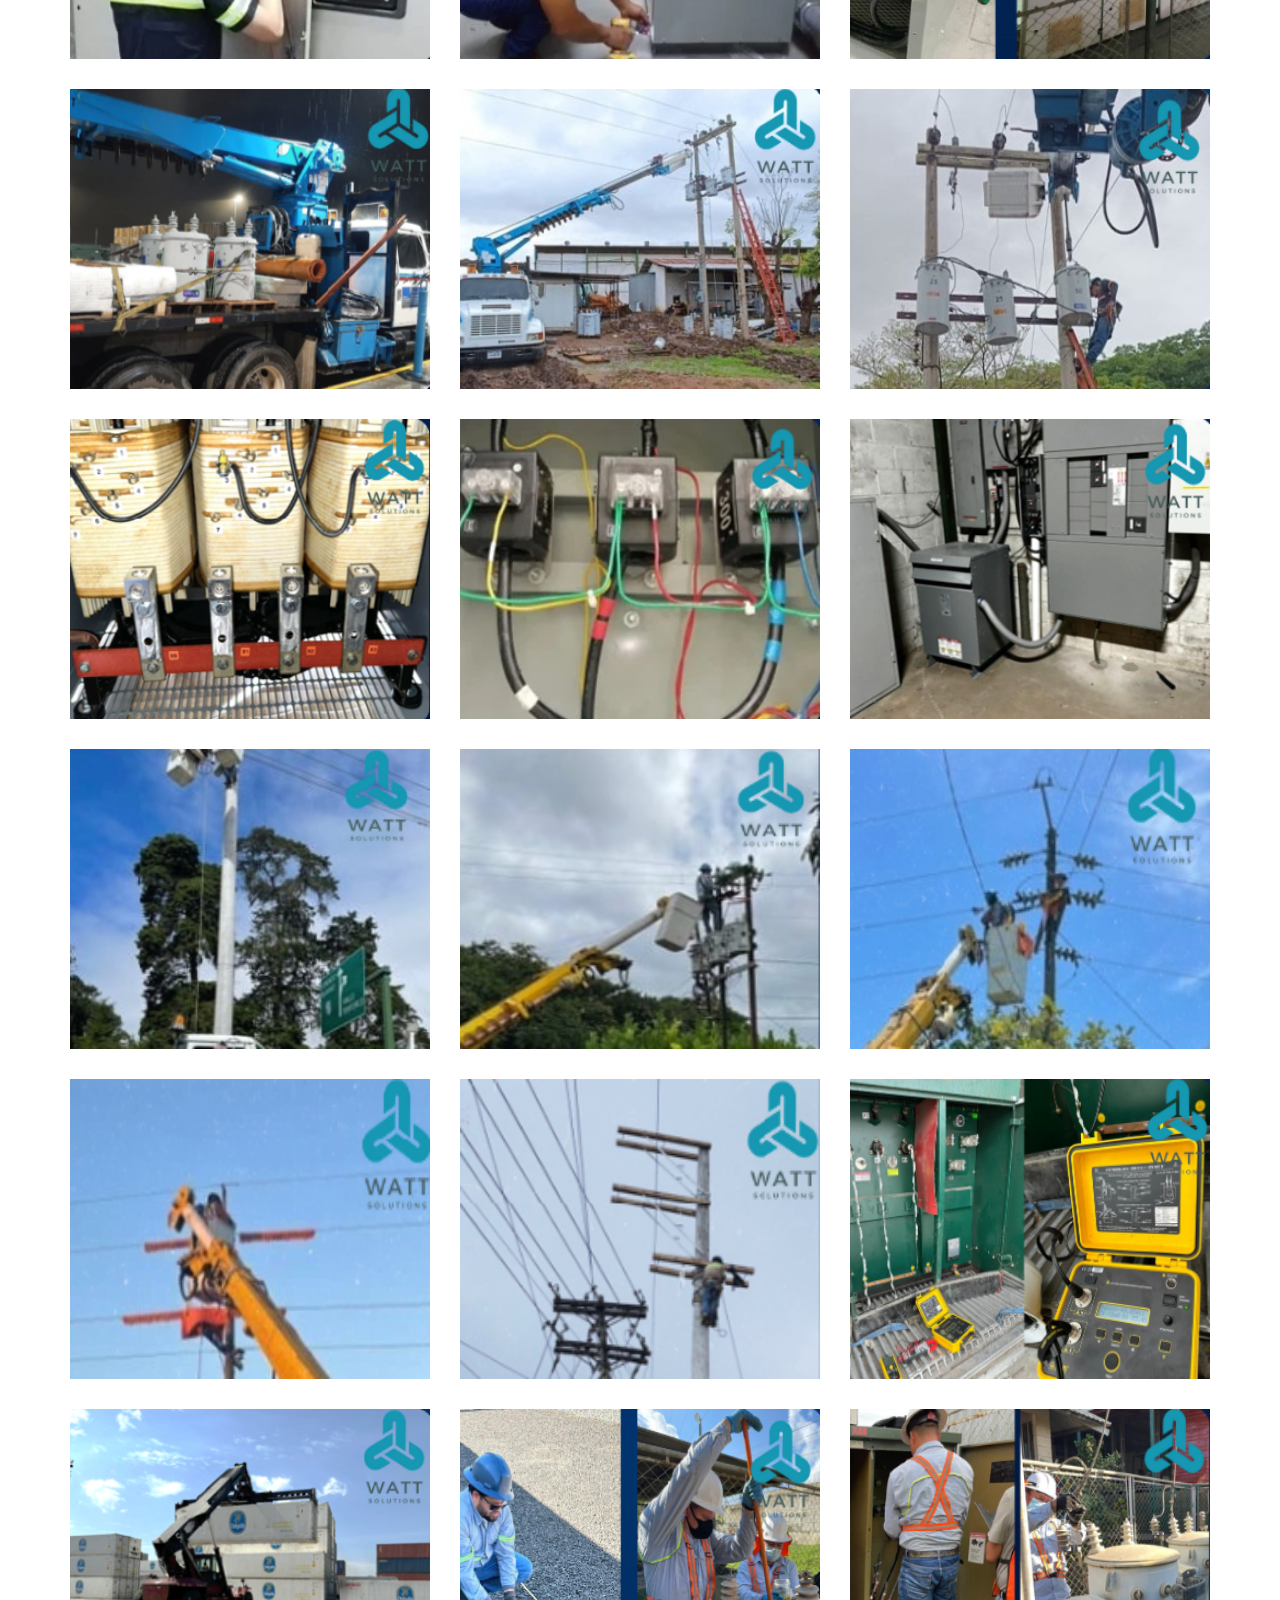
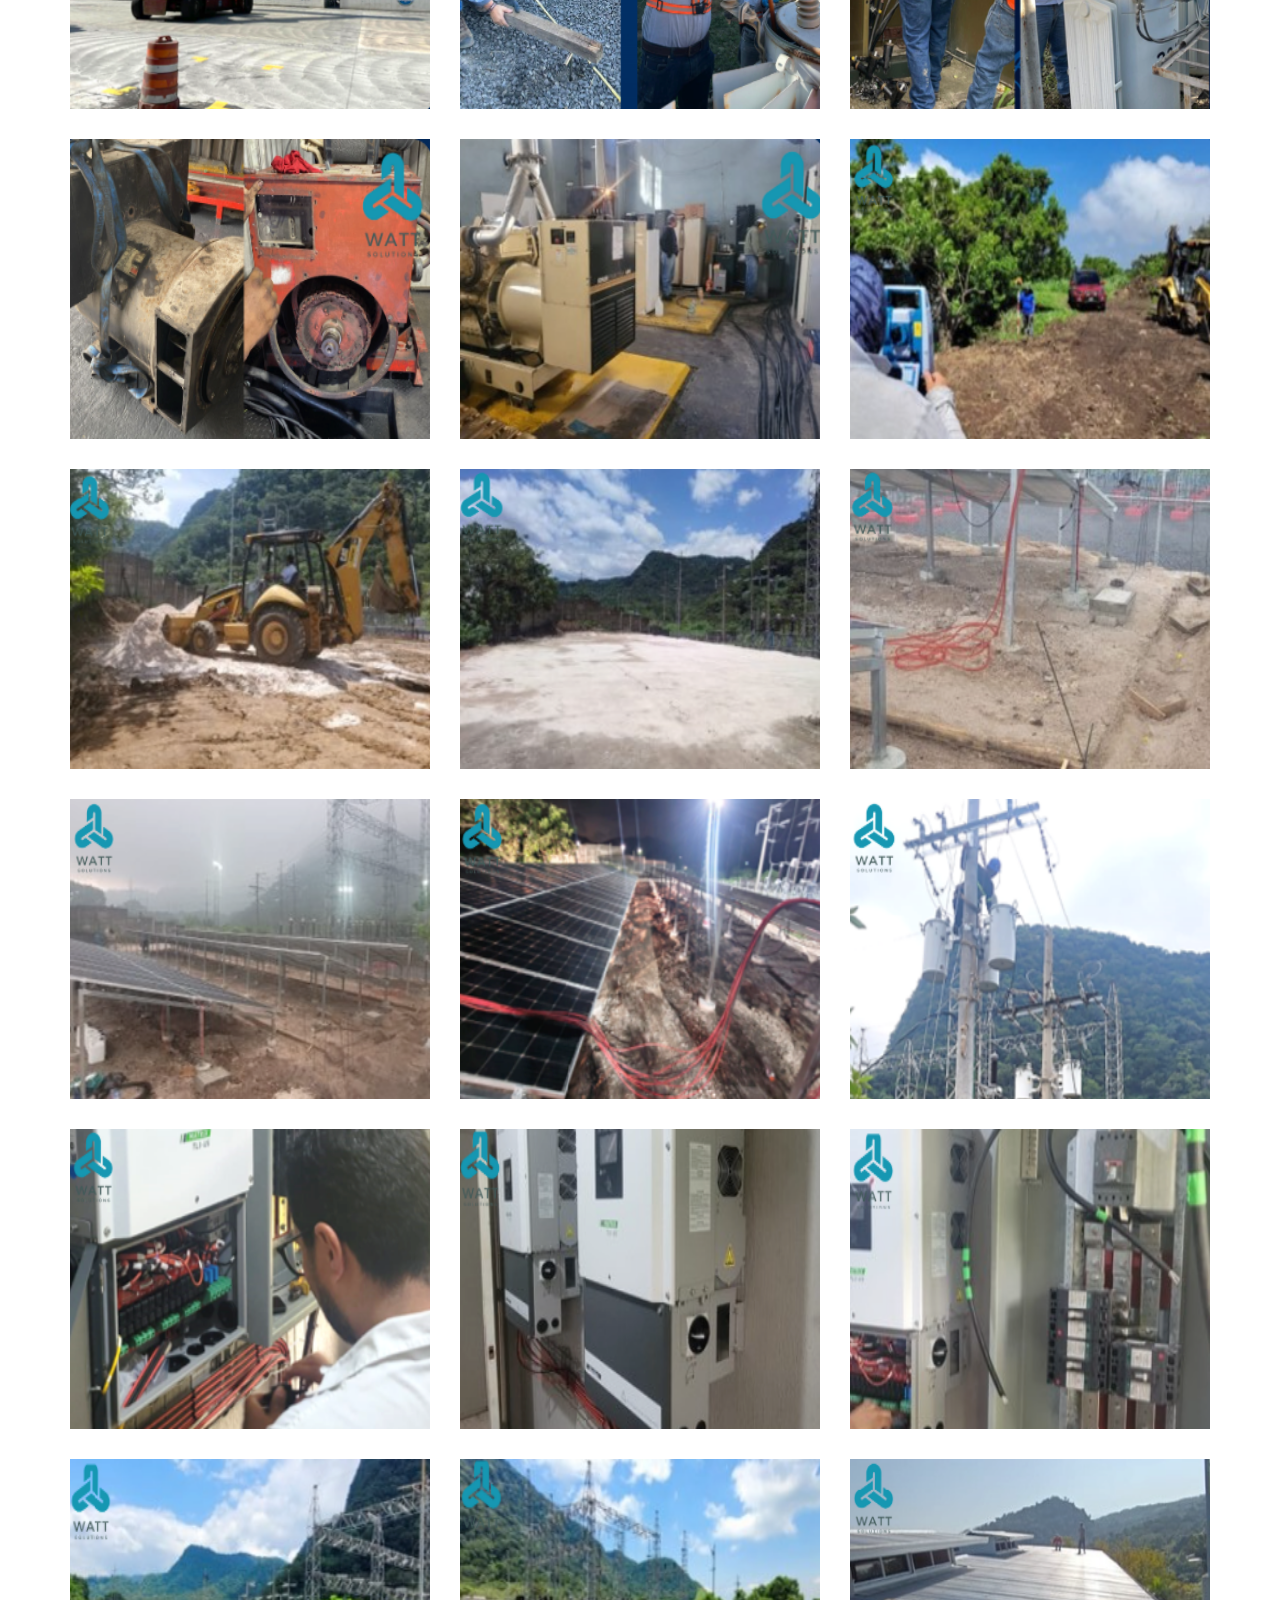
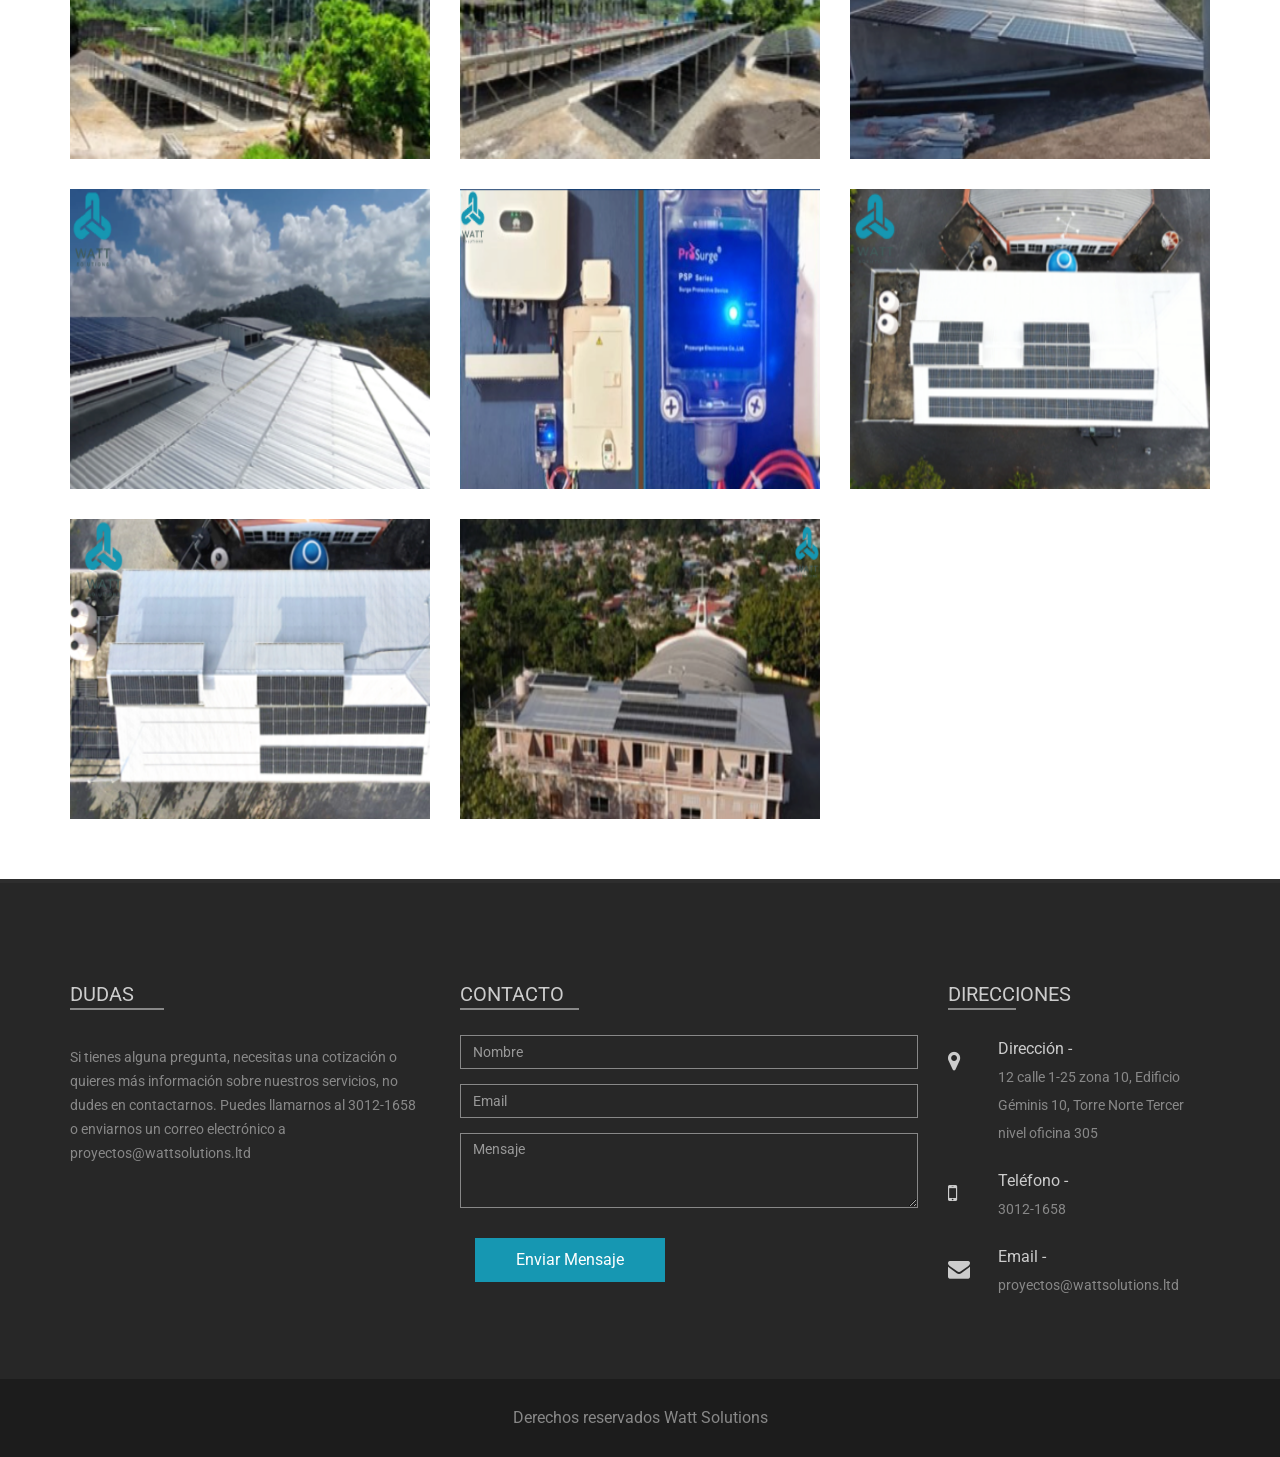
==== commit 8422def1: "Your commit message here" ====
--- a/index.html
+++ b/index.html
@@ -955,7 +955,7 @@
                                     <li> 
 										<i class="fa fa-map-marker"></i>
                                         <div class="info-item"> <span>Dirección -</span>
-                                            <br> direccion
+                                            <br>12 calle 1-25 zona 10, Edificio Géminis 10, Torre Norte Tercer nivel oficina 305
 										</div>
                                     </li>
                                     <li> 
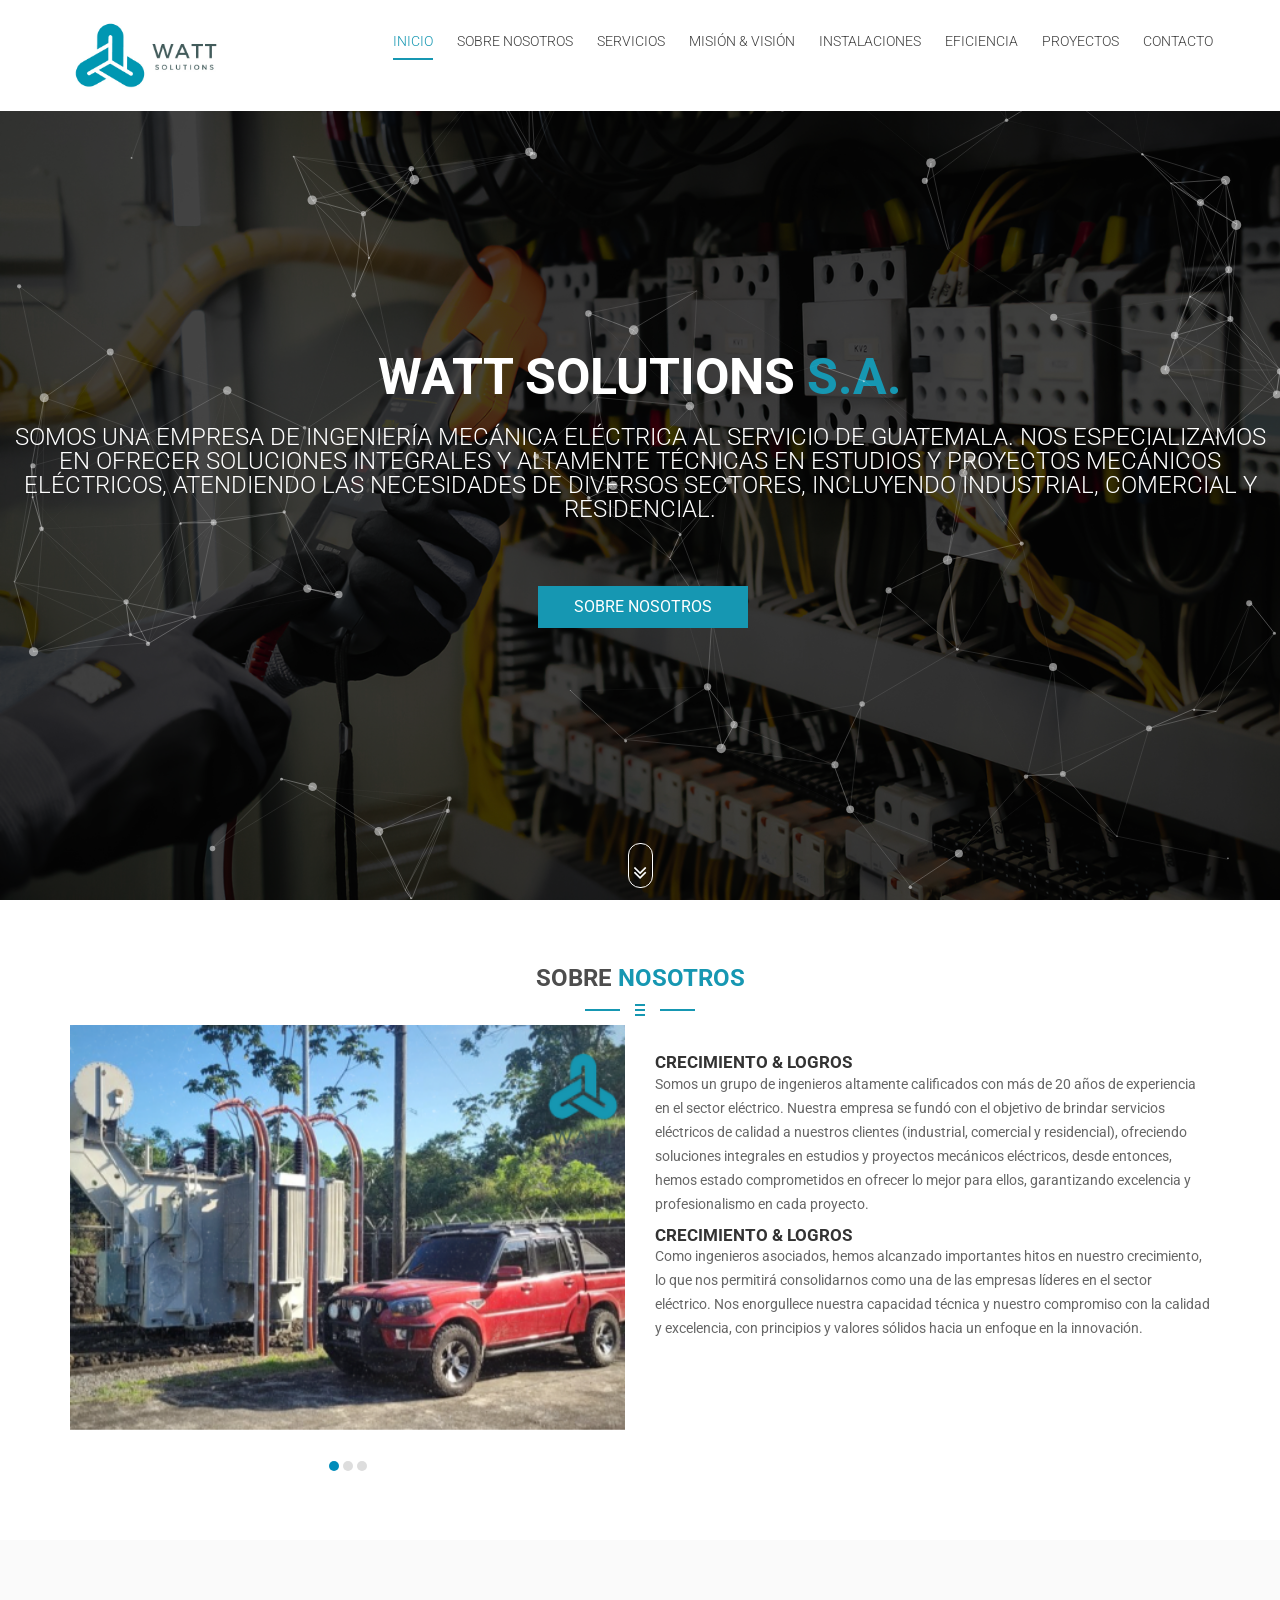
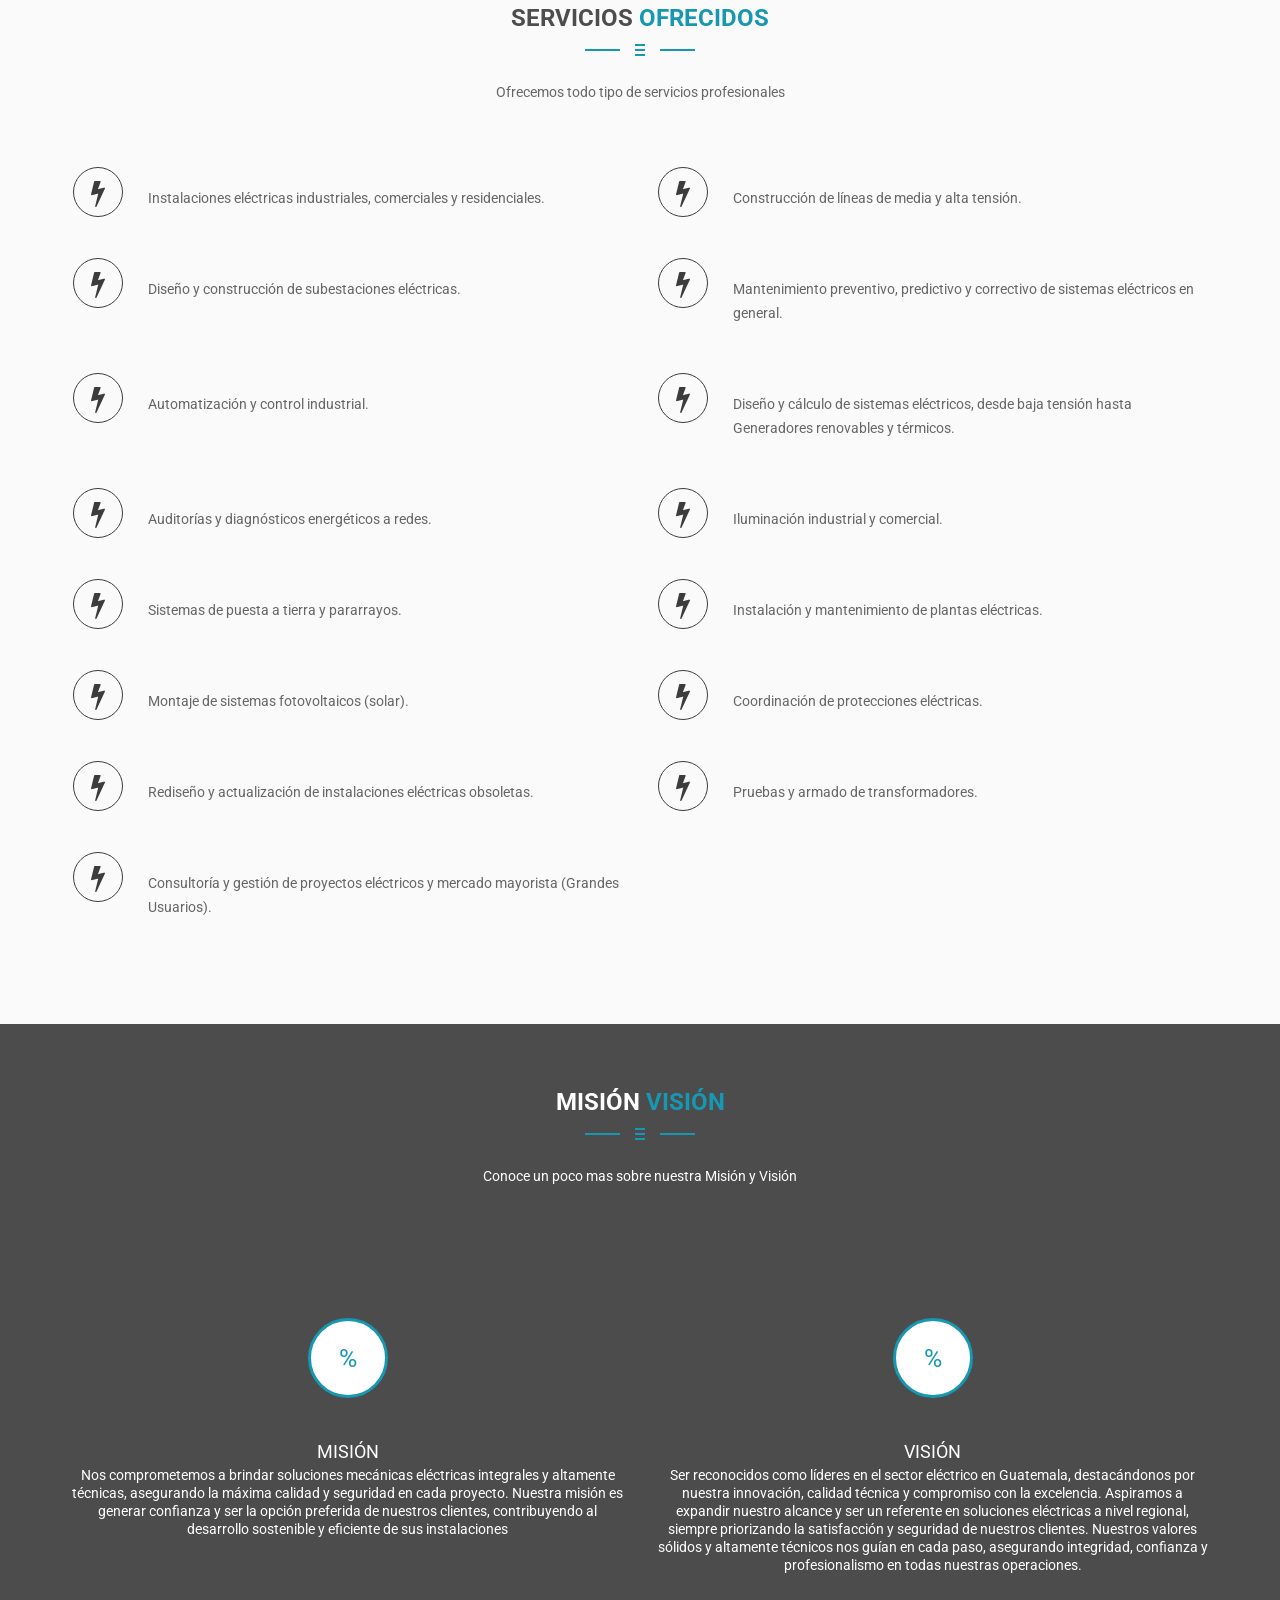
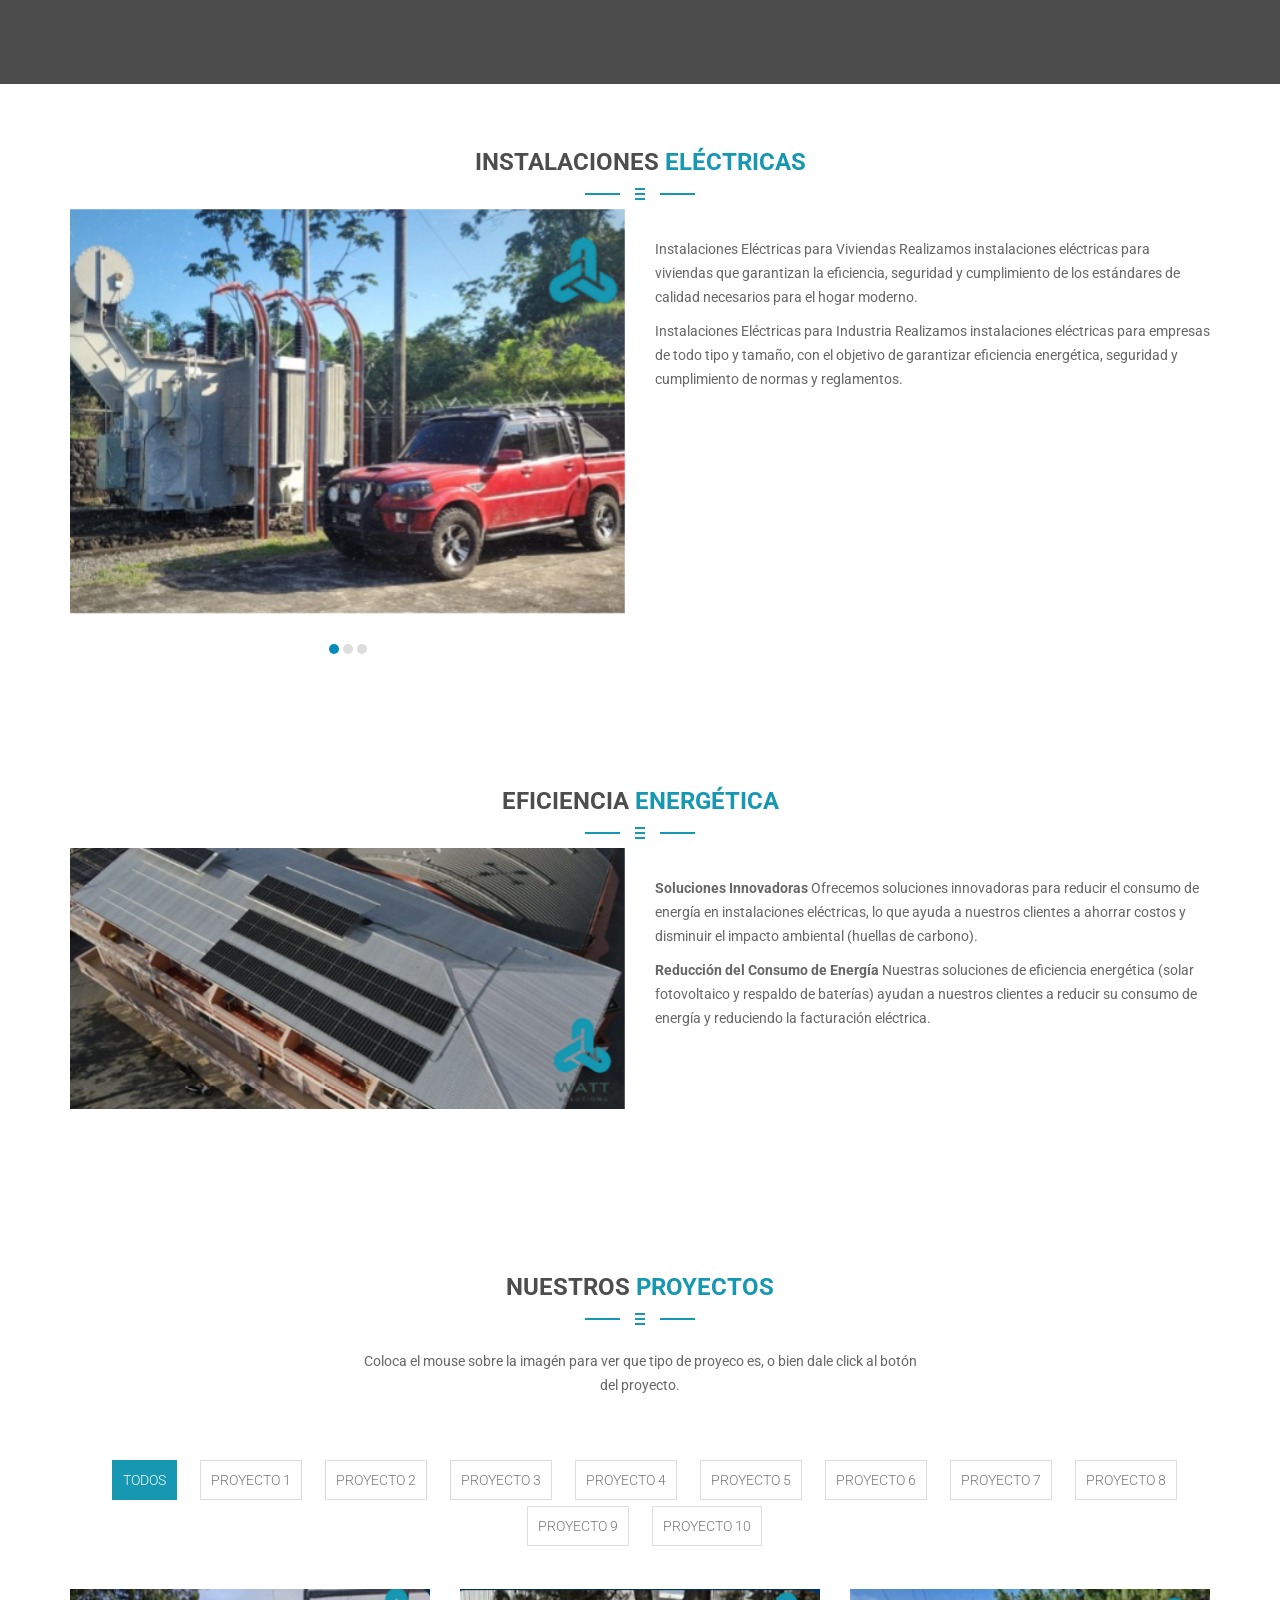
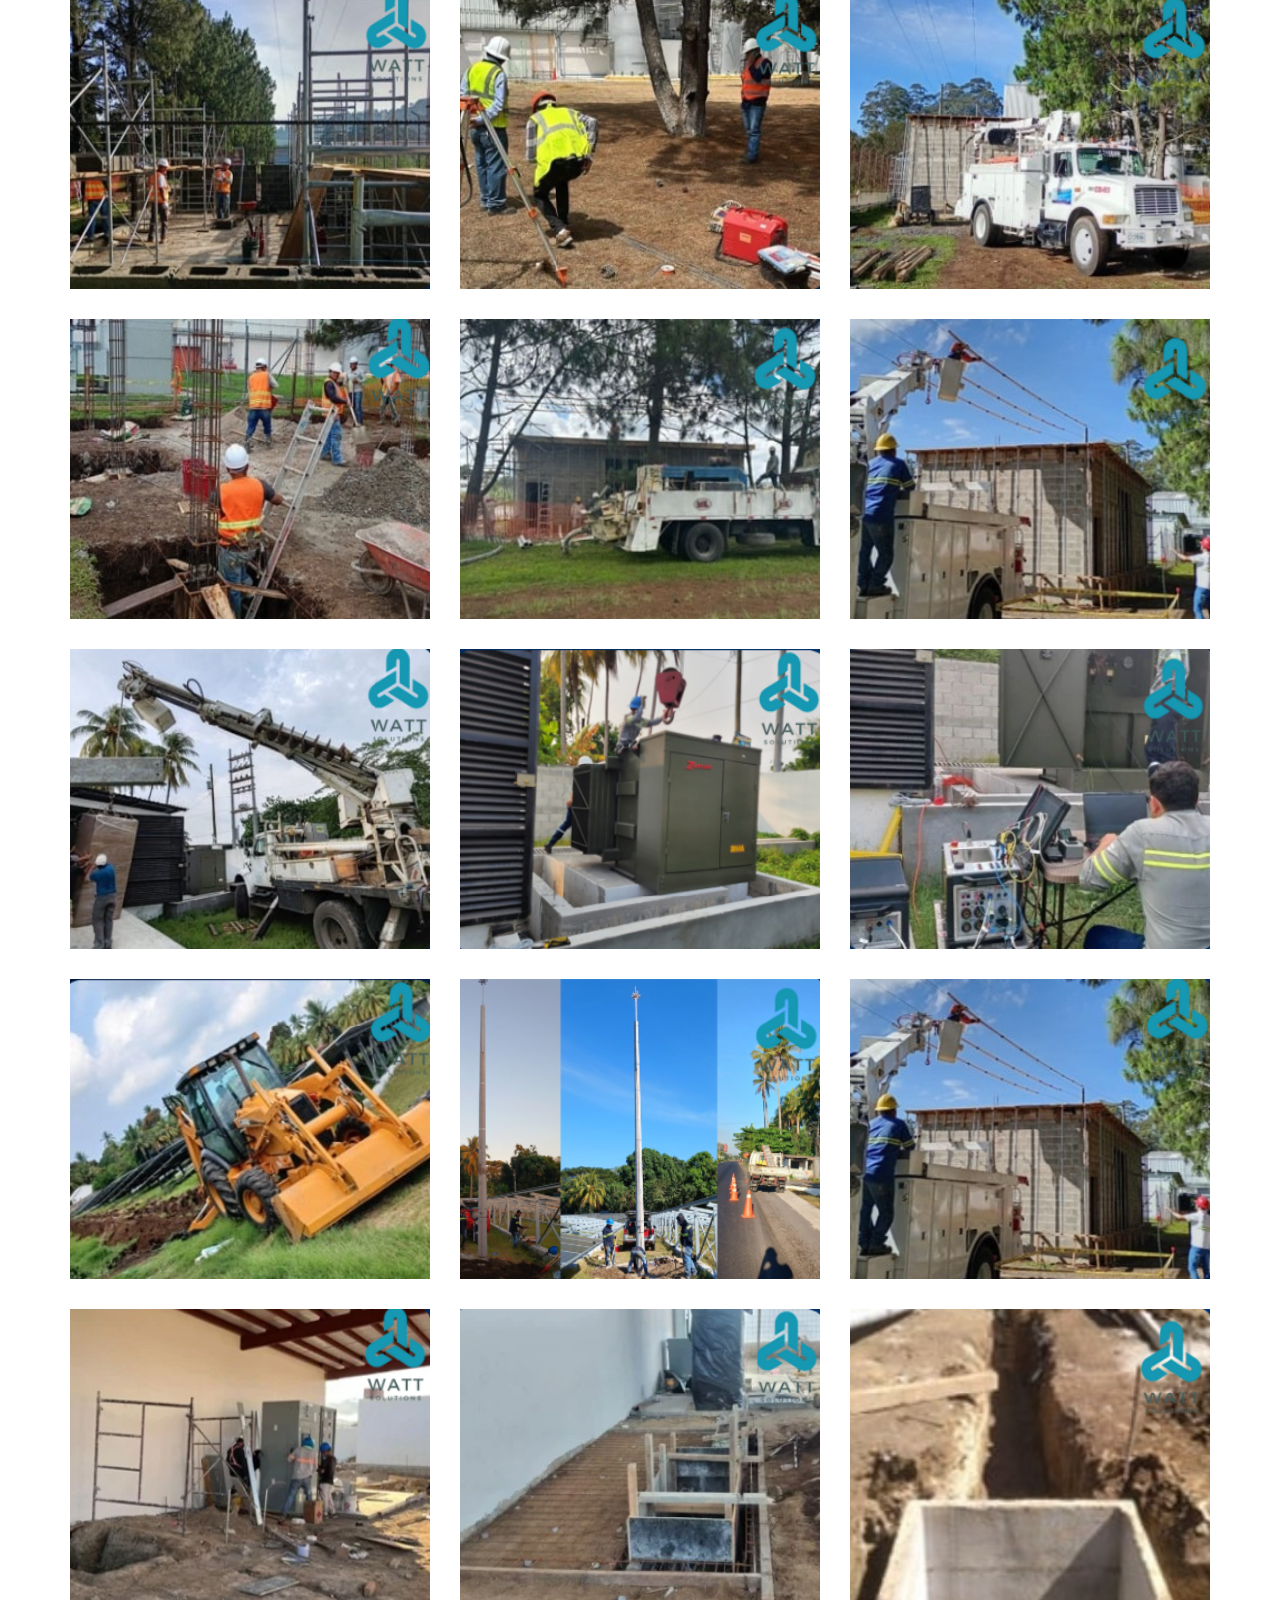
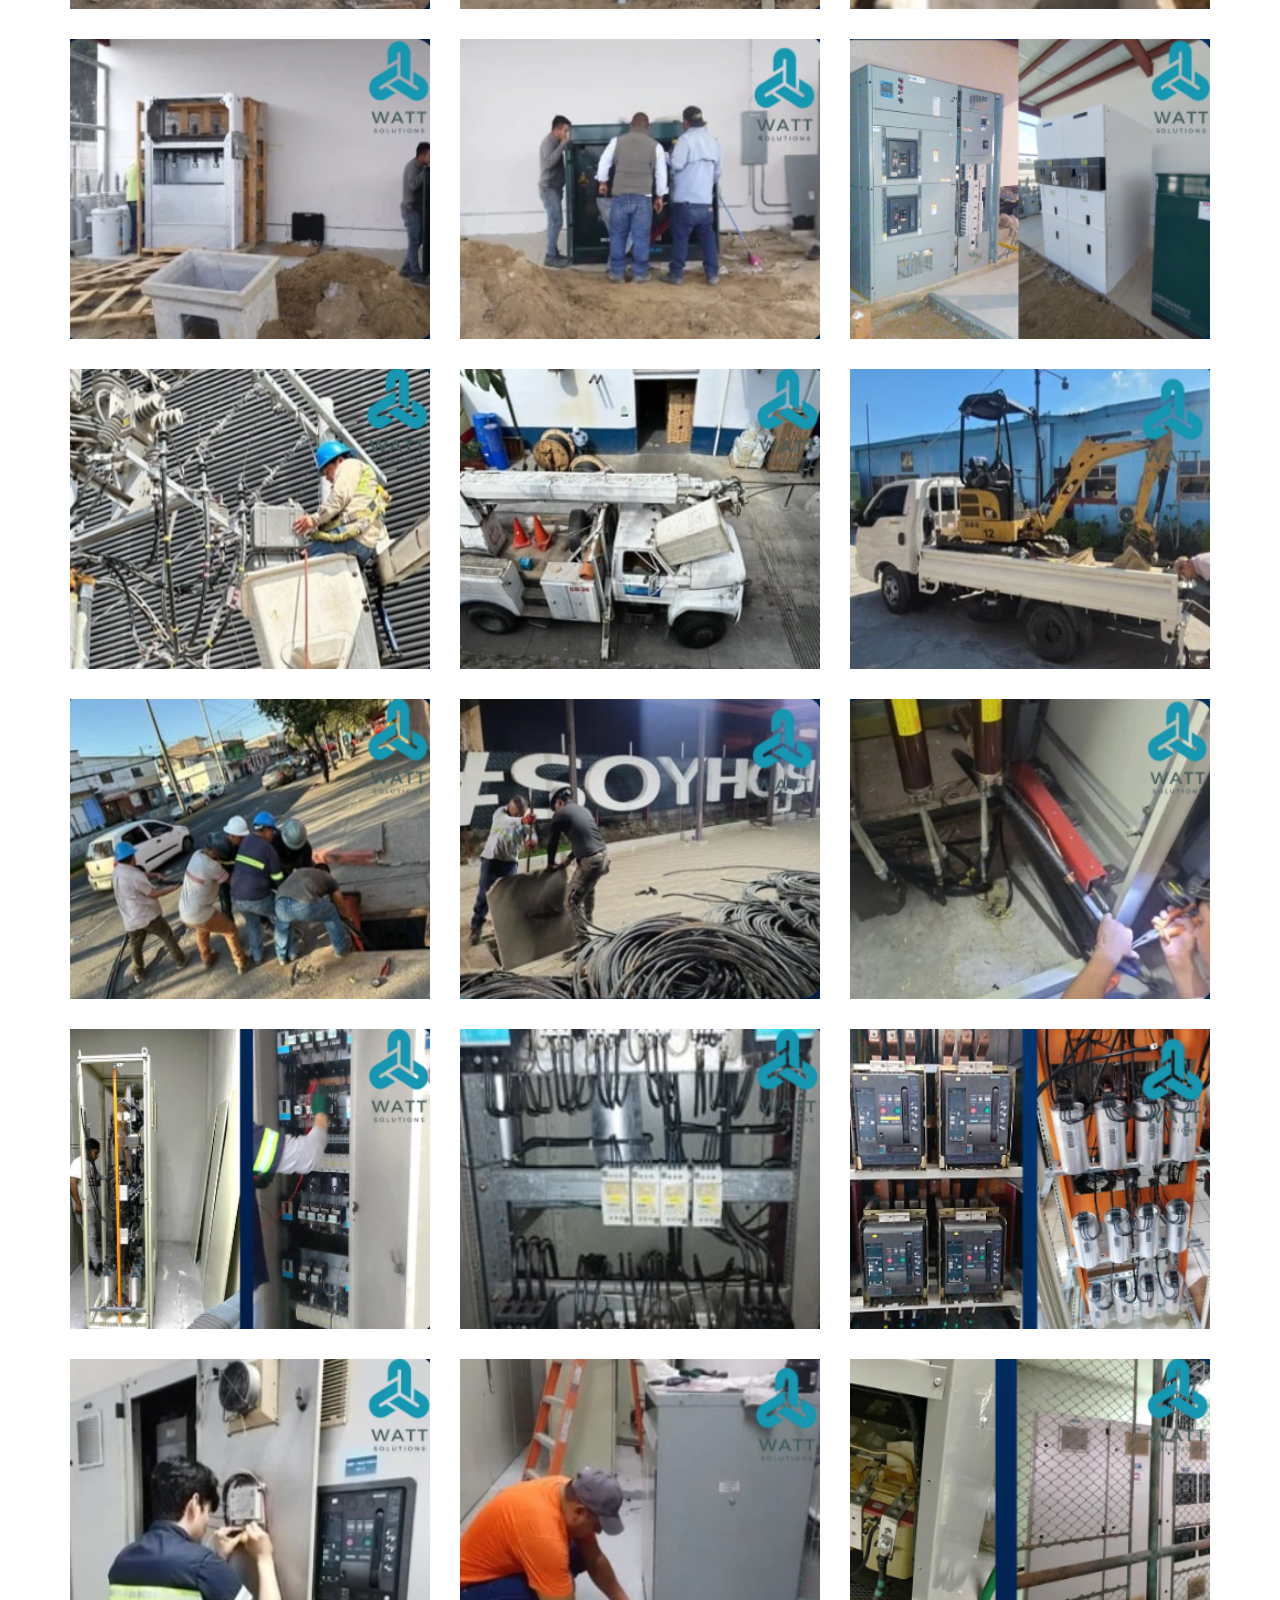
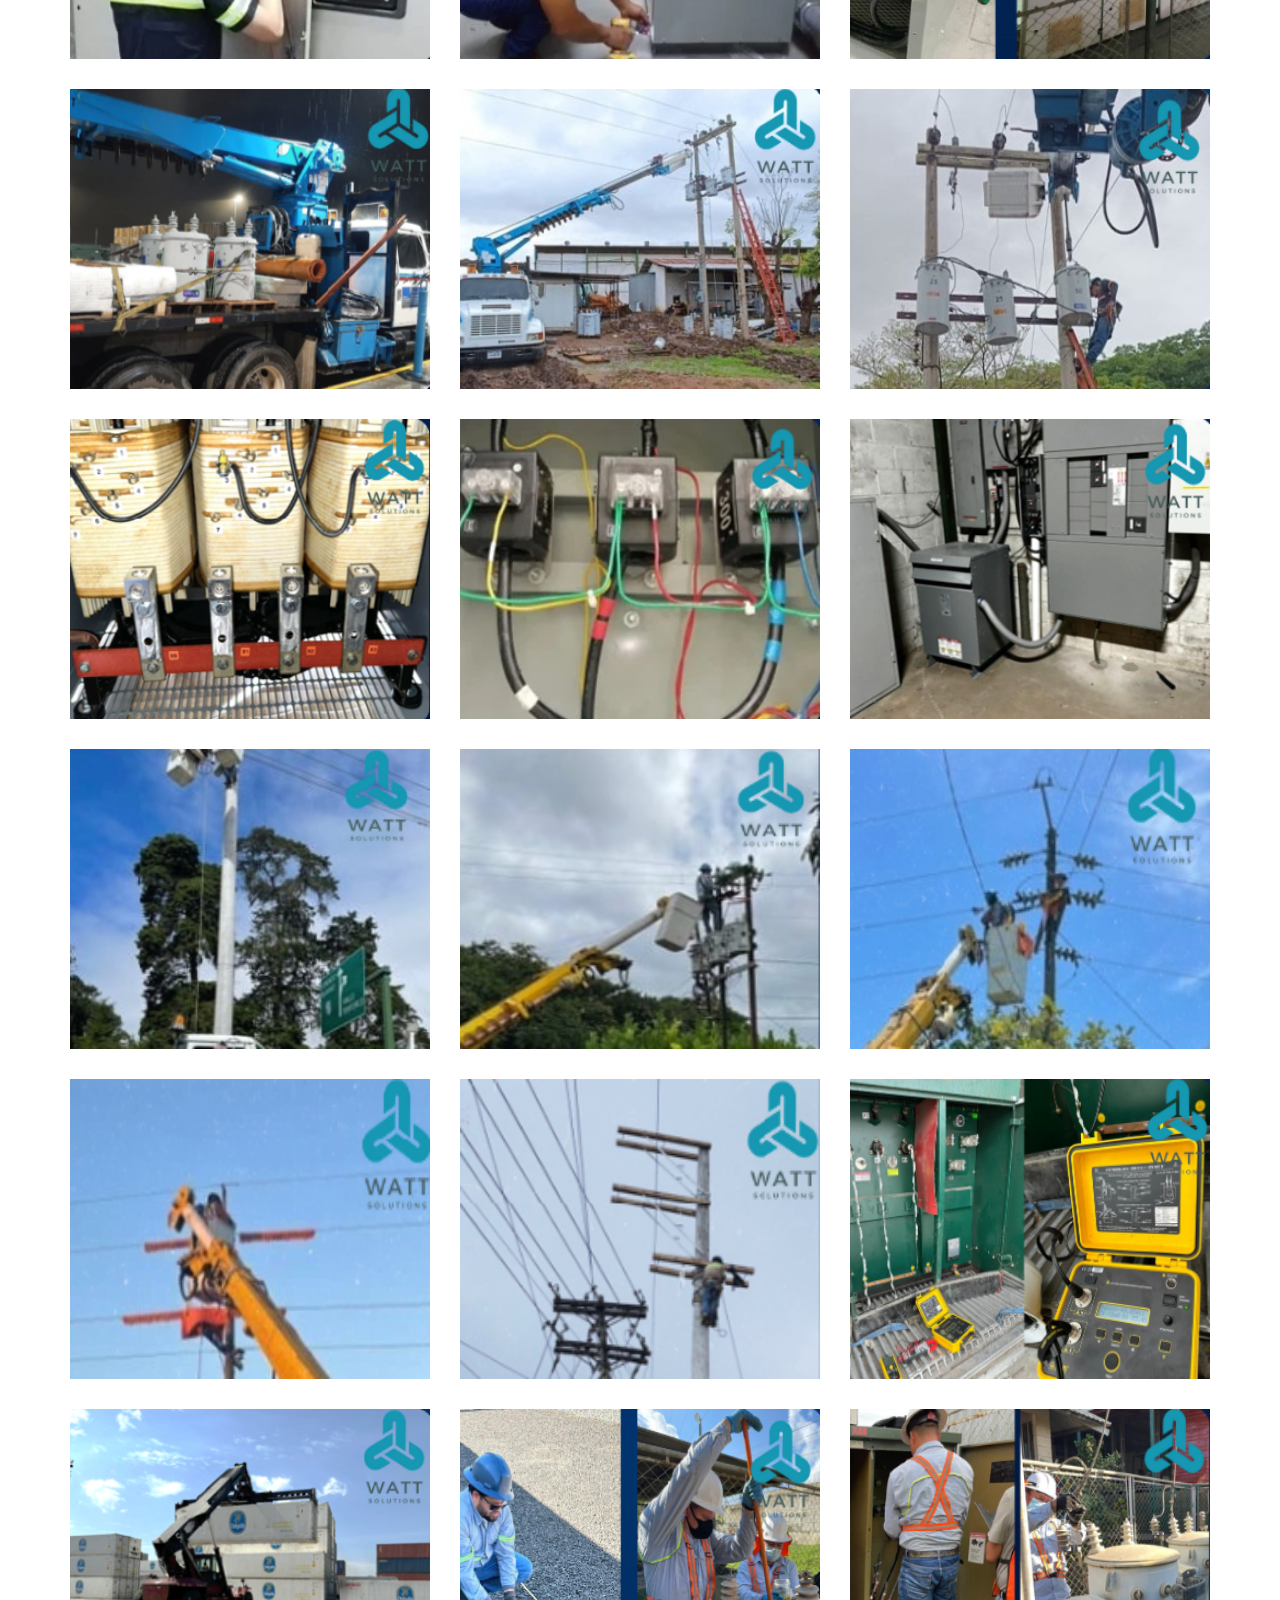
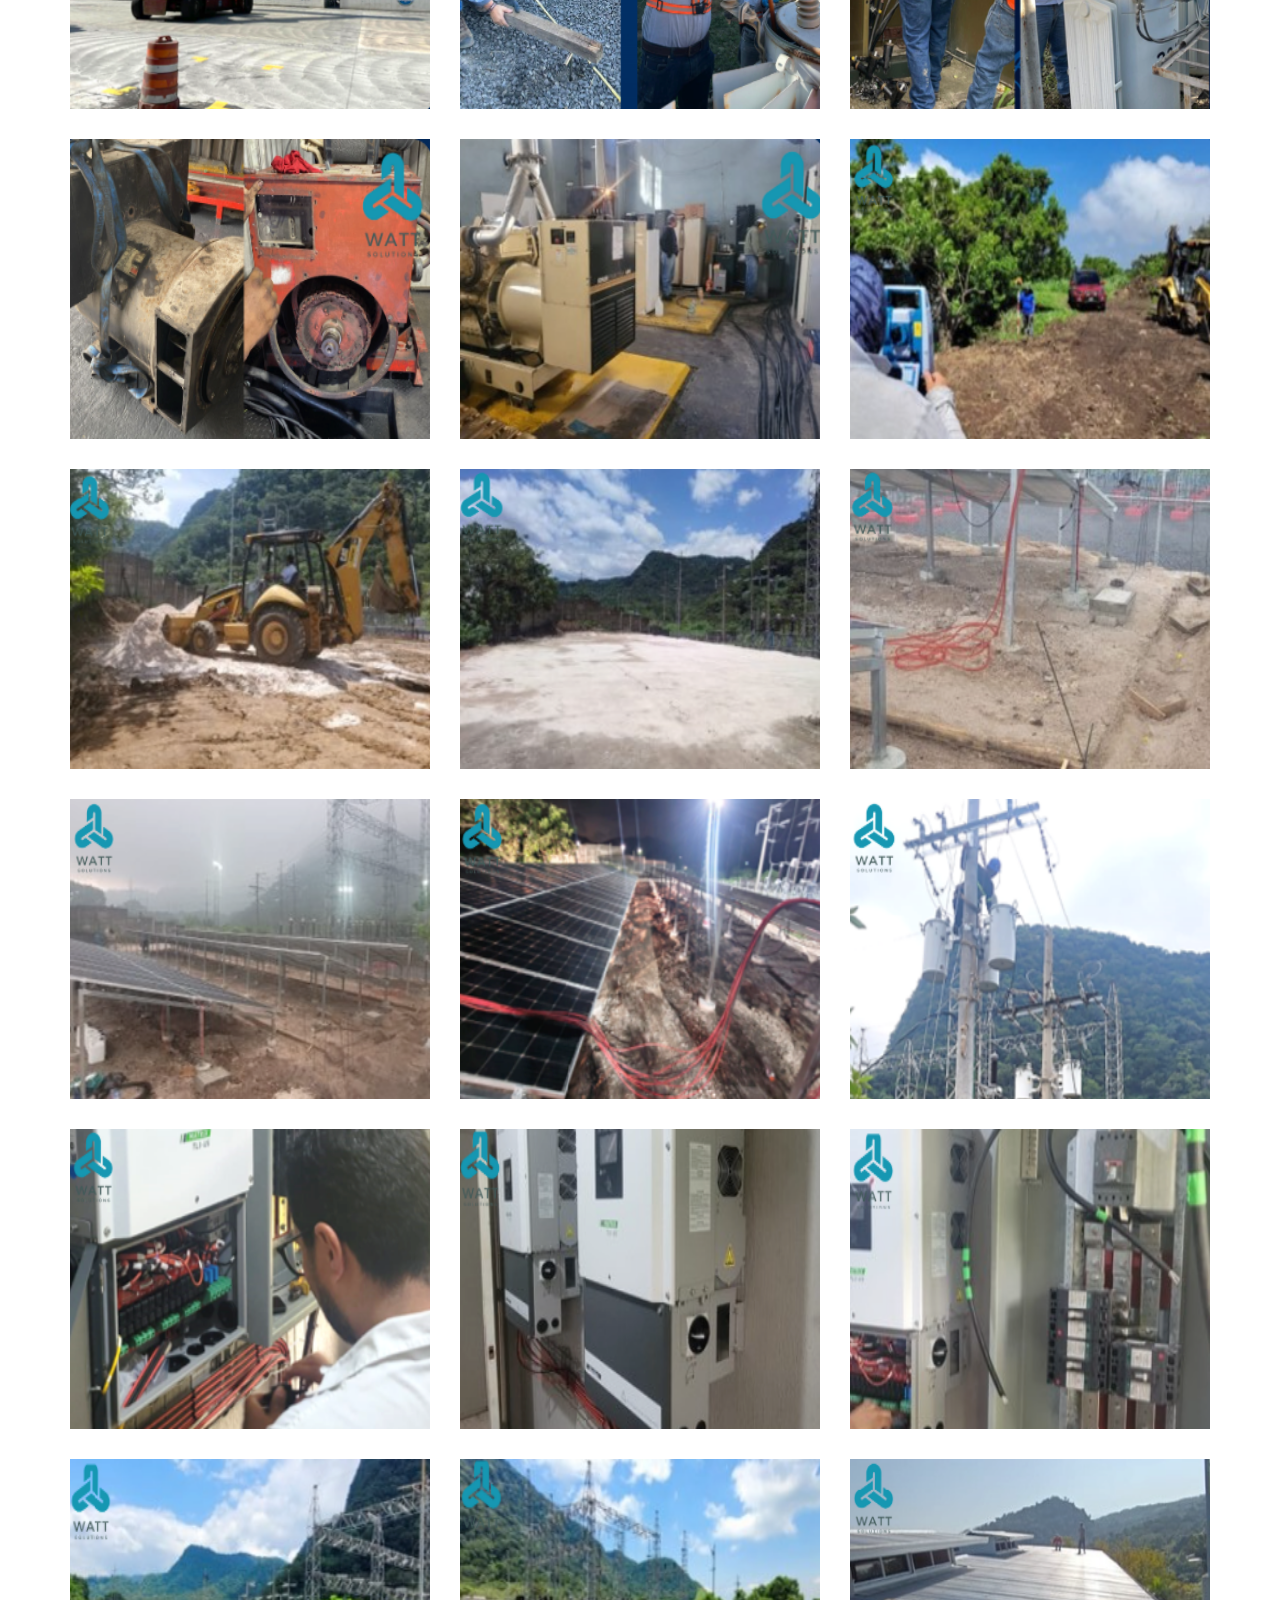
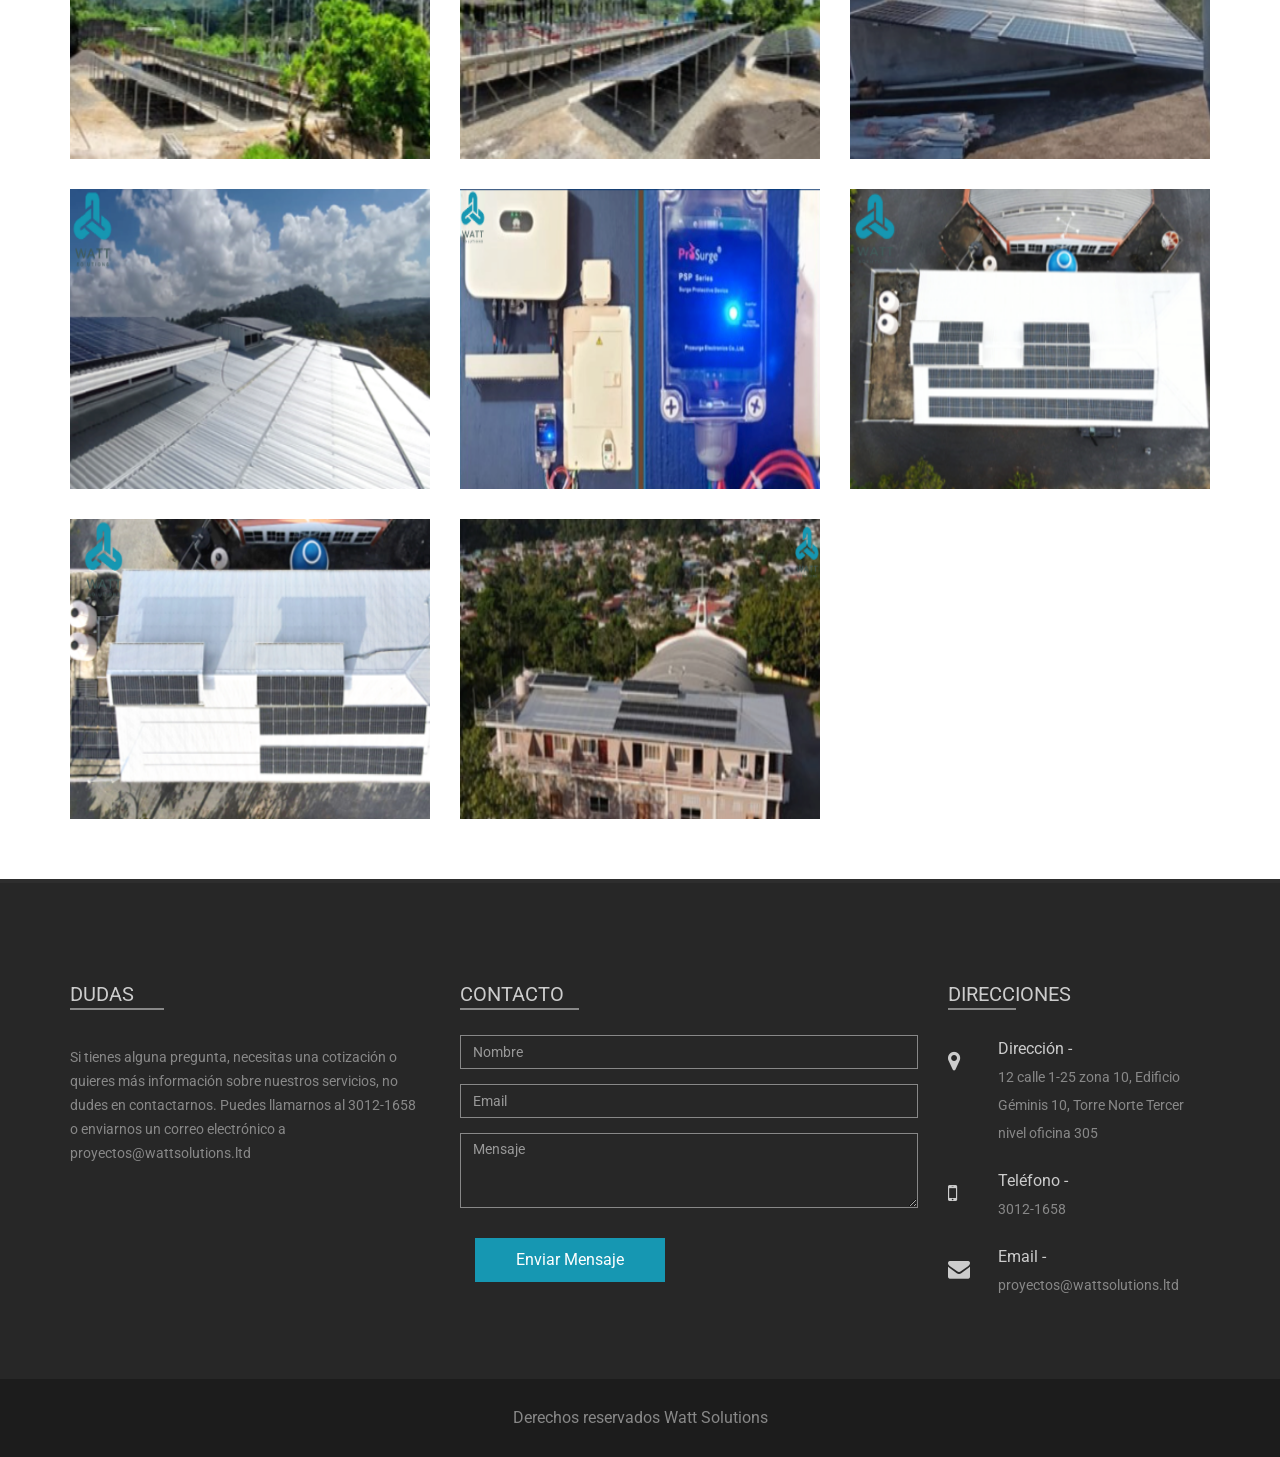
==== commit fe221505: "Your commit message here" ====
--- a/index.html
+++ b/index.html
@@ -5,7 +5,7 @@
     <meta charset="UTF-8">
     <meta http-equiv="X-UA-Compatible" content="IE=edge">
     <meta name="viewport" content="width=device-width, initial-scale=1">
-    <title>Wat Solutions S.A</title>
+    <title>Watt Solutions S.A</title>
     <meta name="description" content="Somos una empresa de ingeniería mecánica eléctrica al servicio de Guatemala. Nos especializamos en ofrecer soluciones integrales y altamente técnicas en estudios y proyectos mecánicos eléctricos, atendiendo las necesidades de diversos sectores, incluyendo industrial, comercial y residencial.">
     <meta name="keywords" content="Ingeniería mecánica eléctrica, soluciones integrales, estudios y proyectos, mecánica eléctrica, sector industrial, sector comercial, sector residencial, Guatemala, servicios de ingeniería, proyectos técnicos, instalaciones eléctricas, energía, innovación tecnológica, mantenimiento eléctrico, desarrollo de proyectos, consultoría en ingeniería, automatización industrial, infraestructura eléctrica.">
     <meta name="author" content="Watt Solutions">
